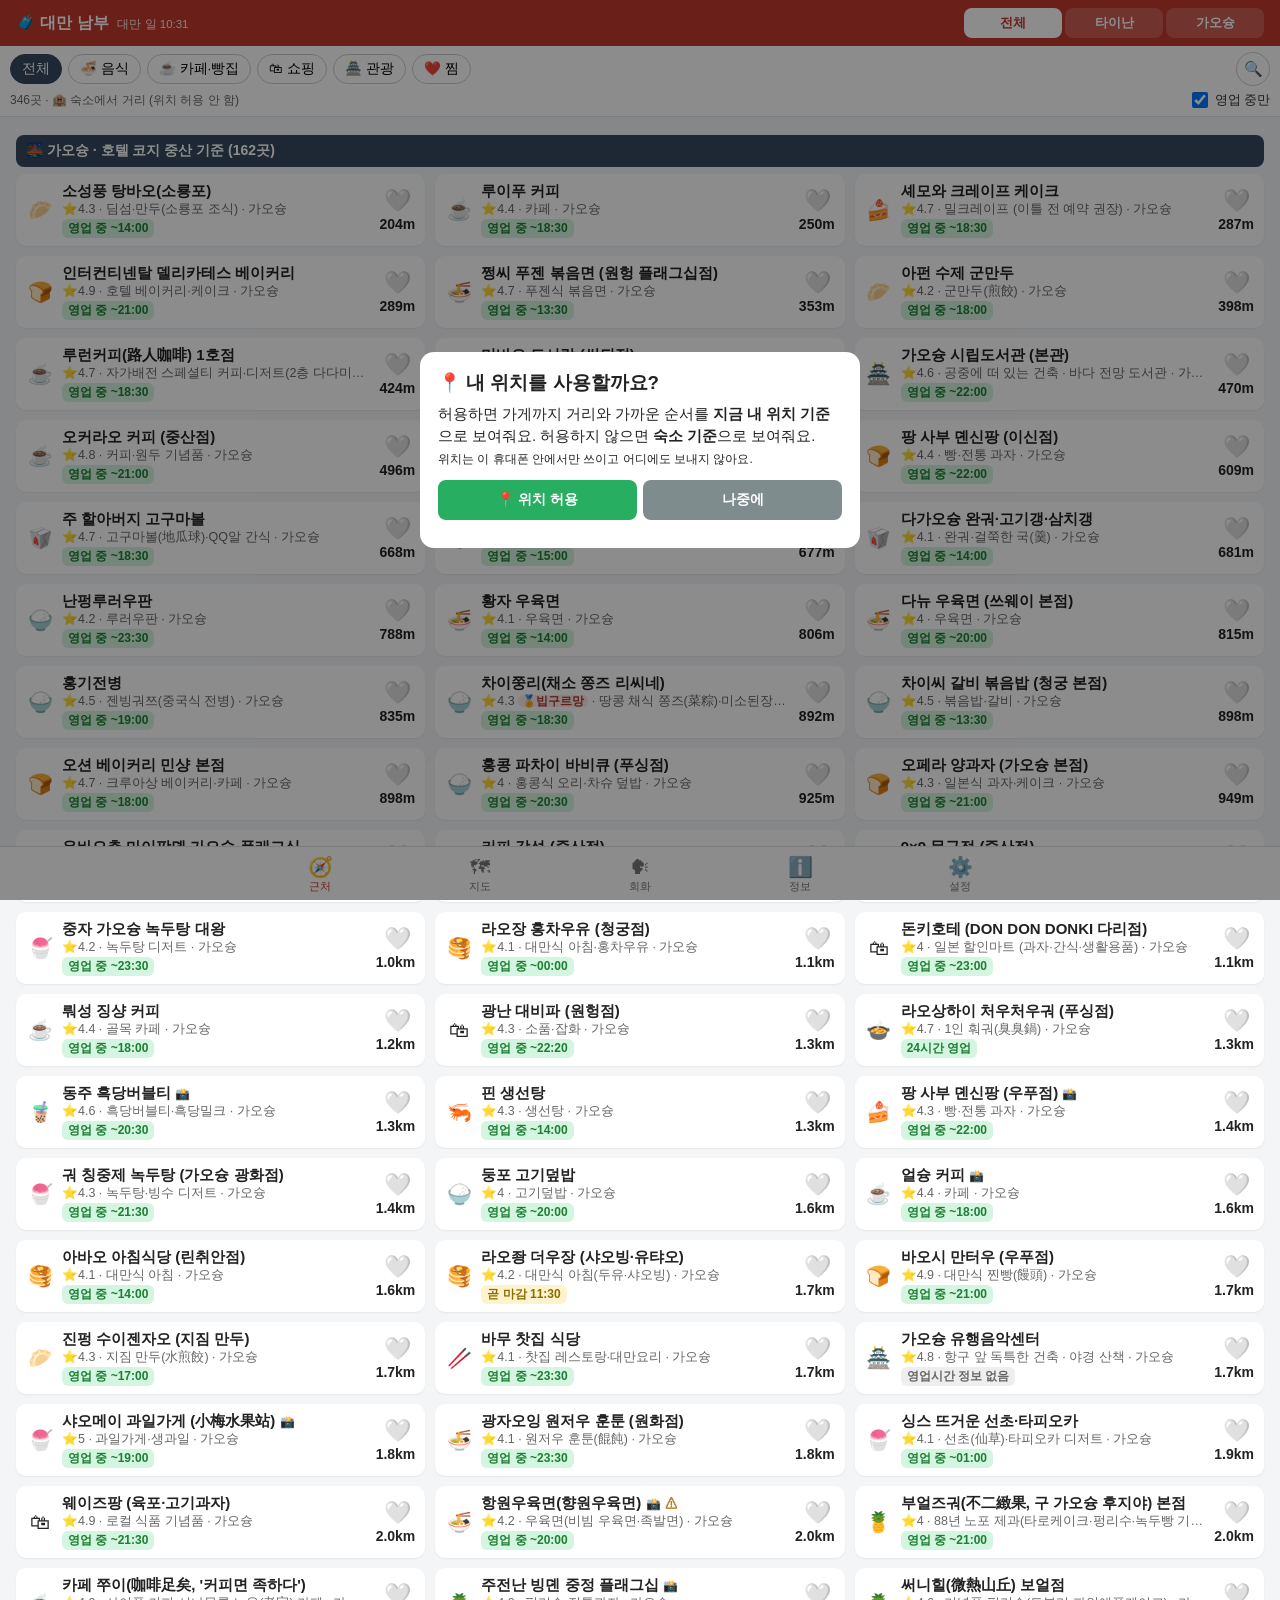
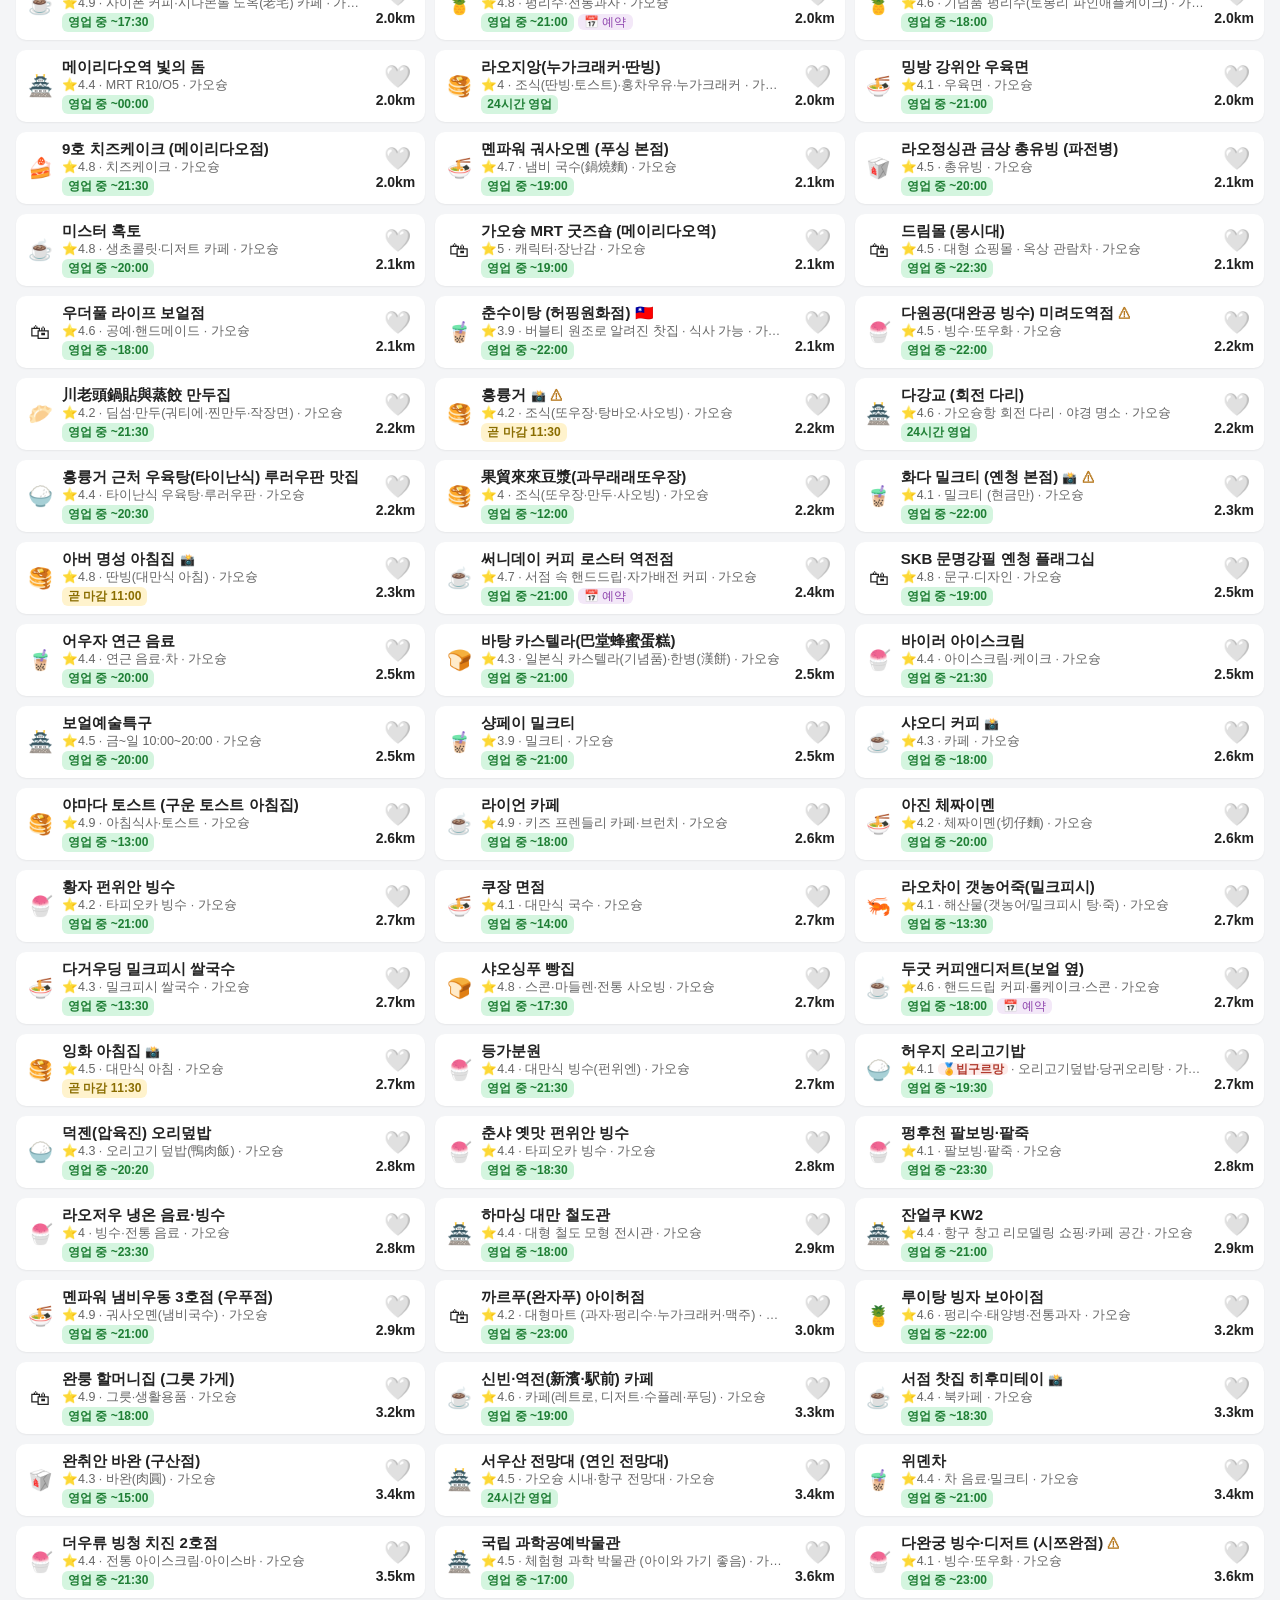
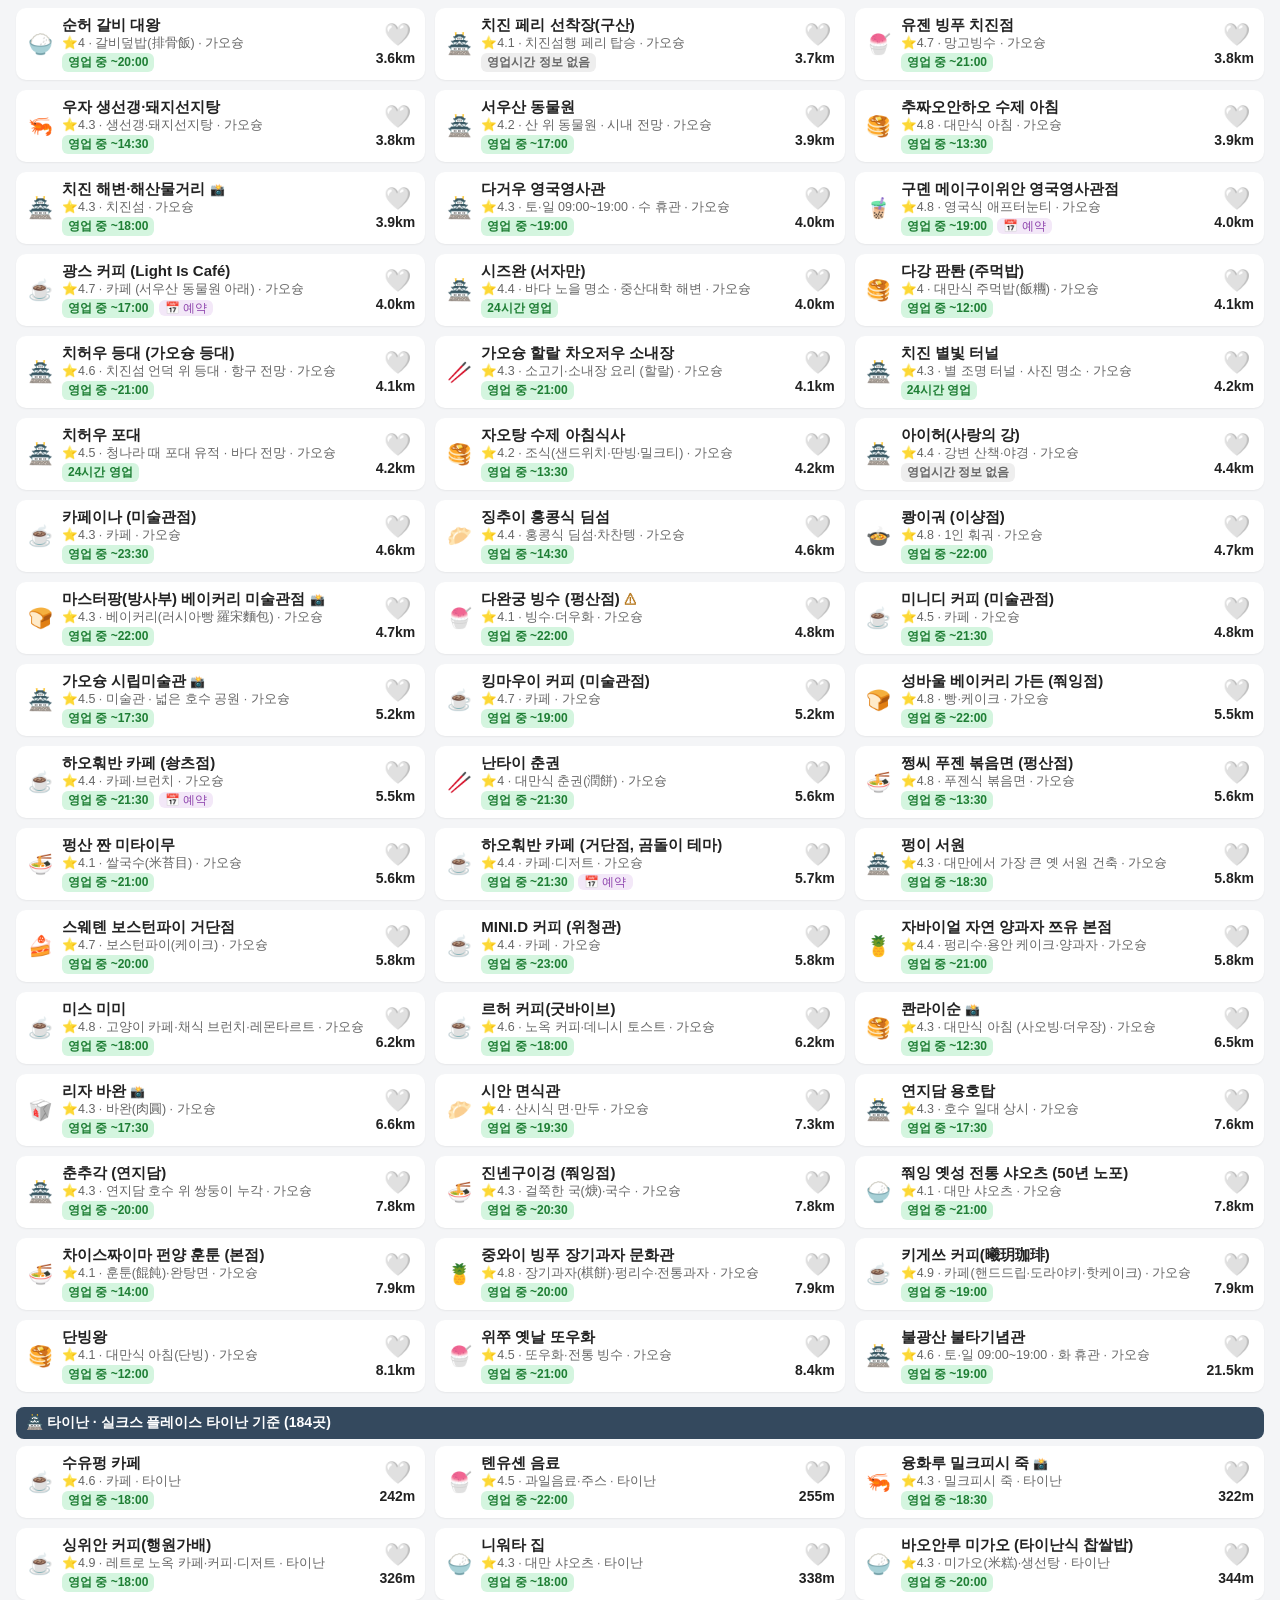
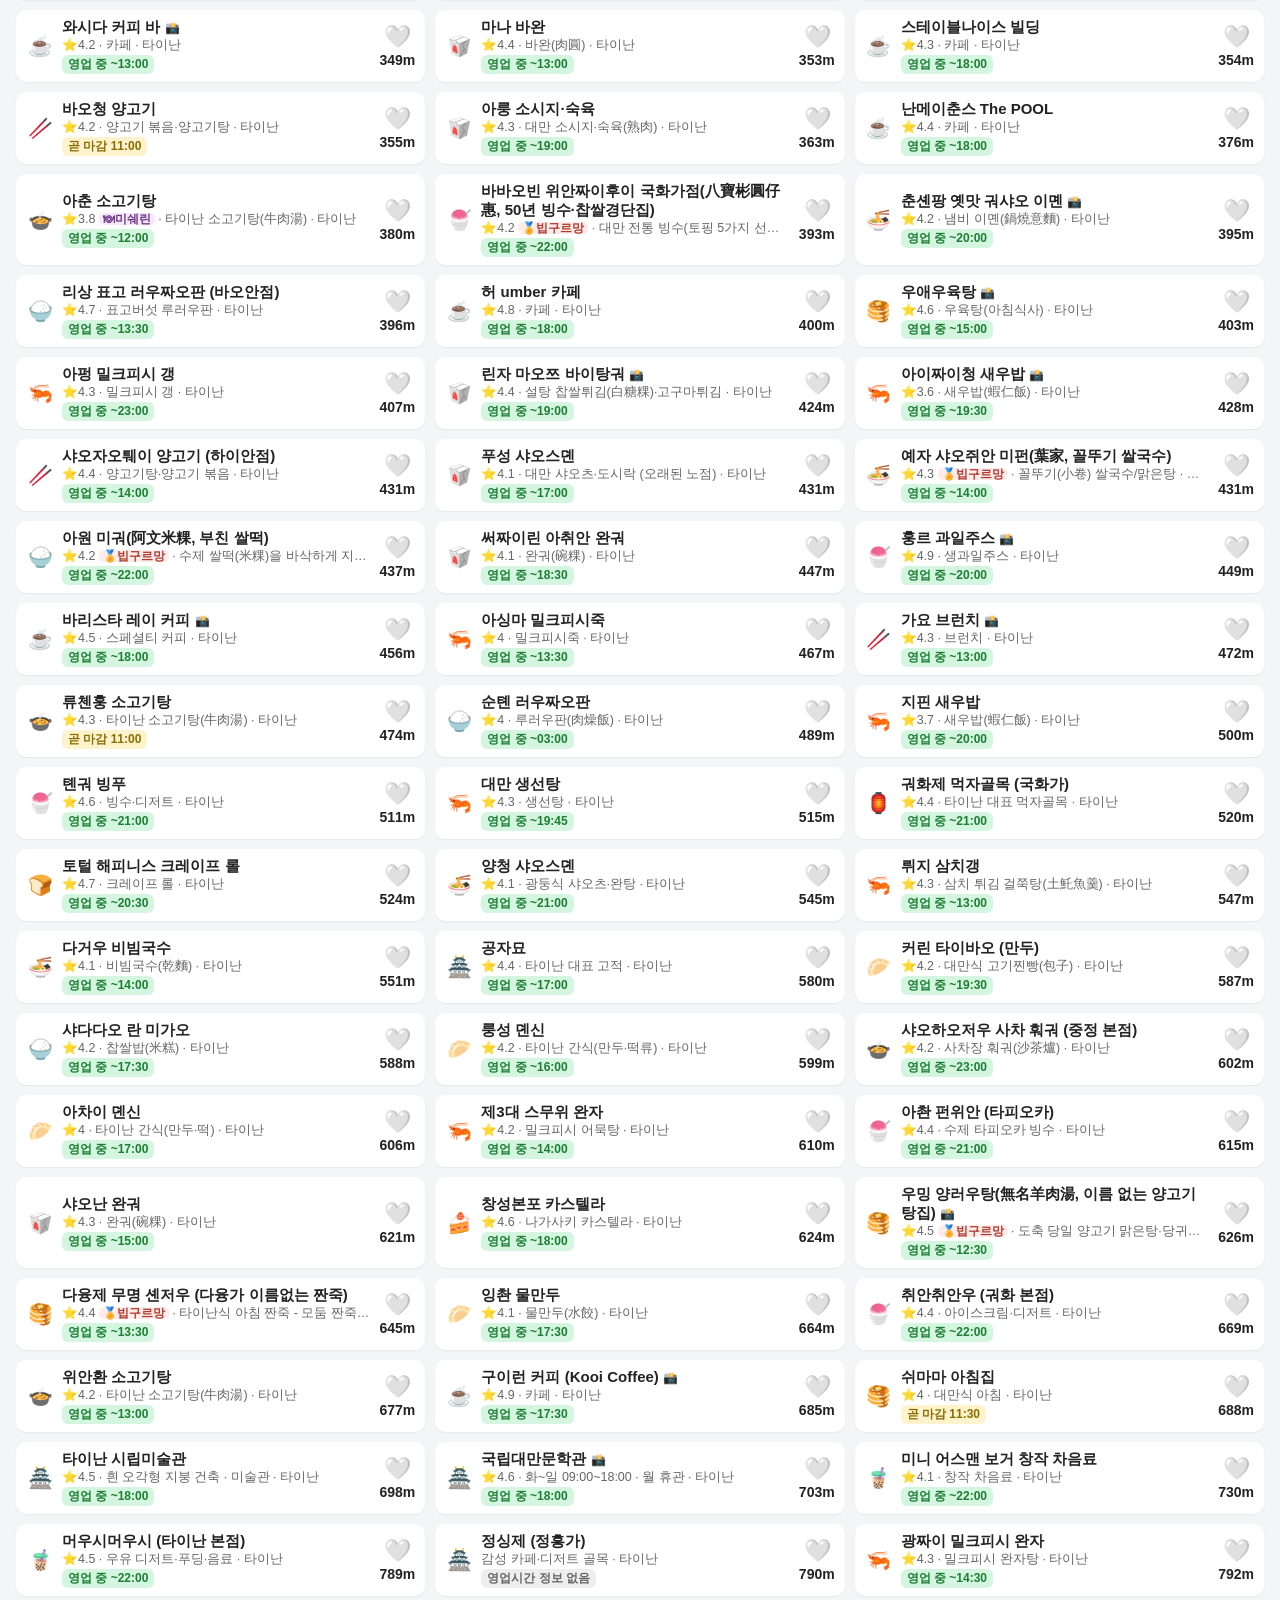
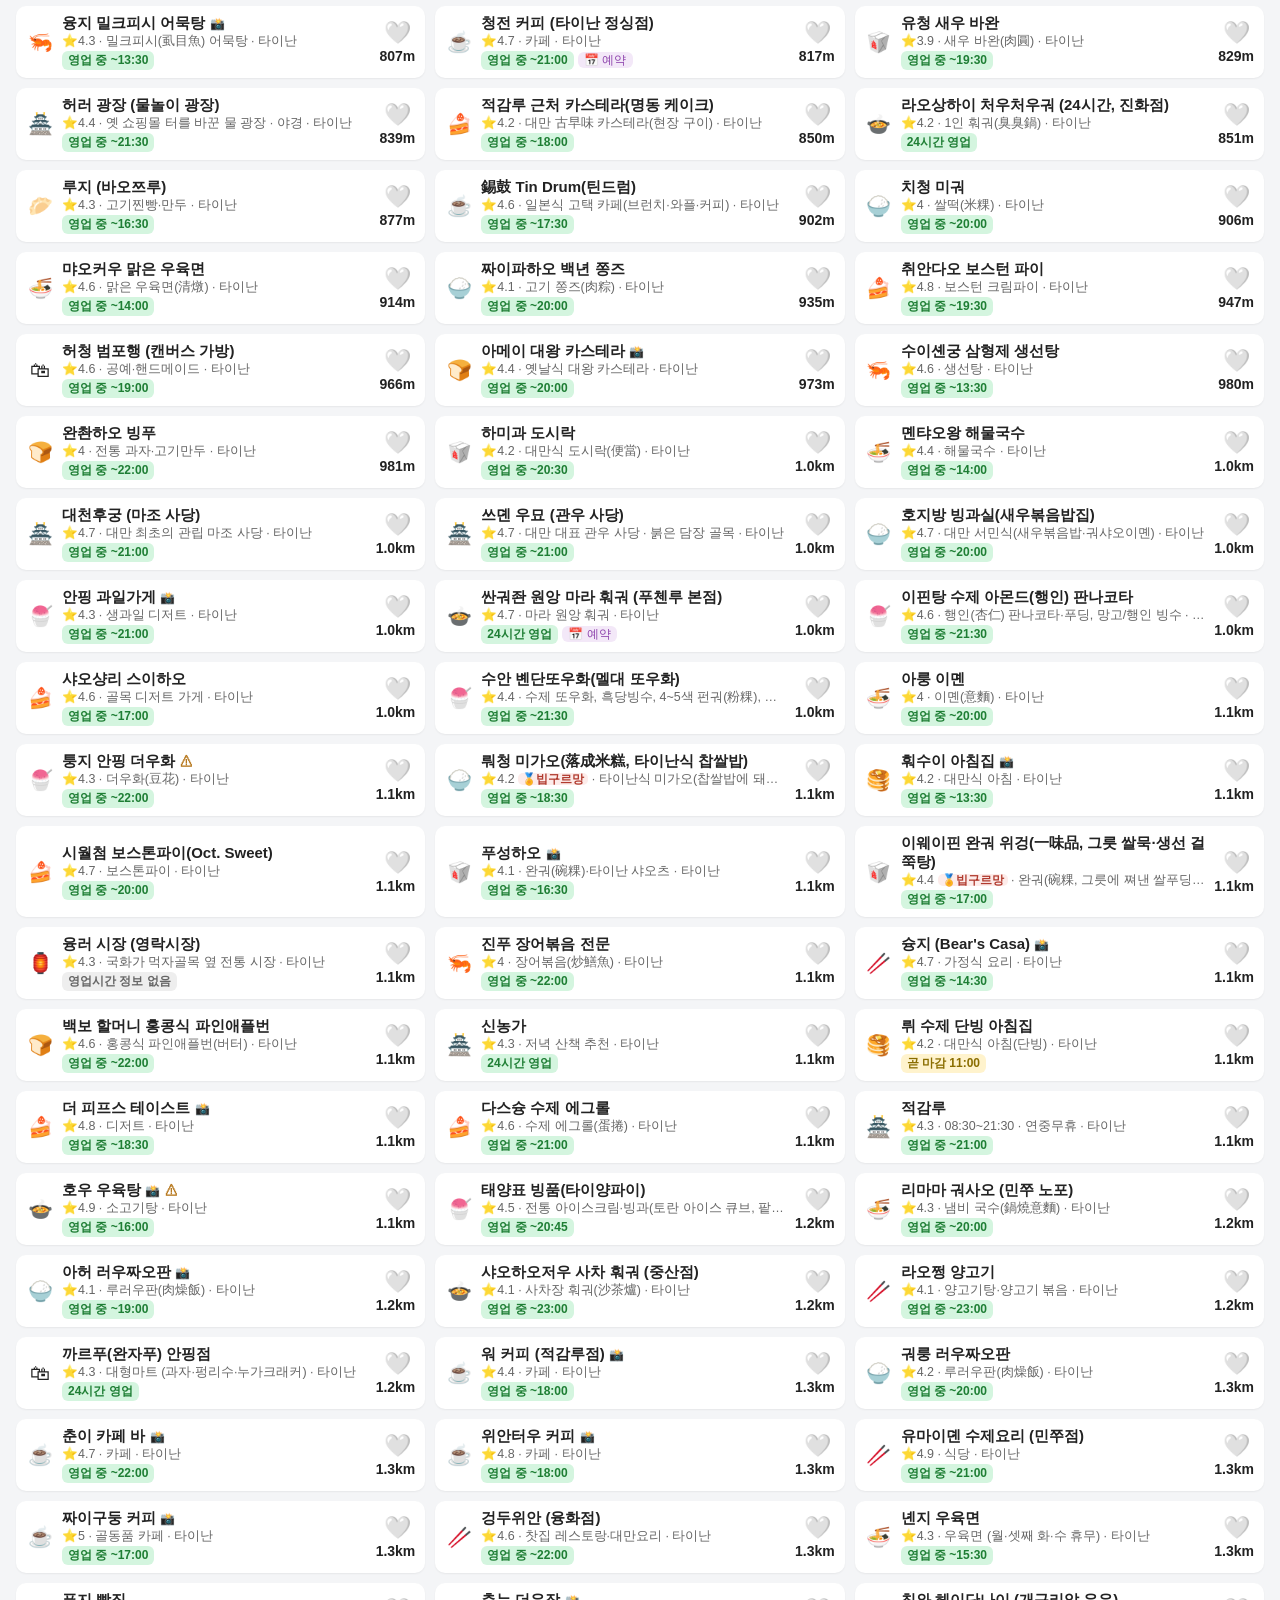
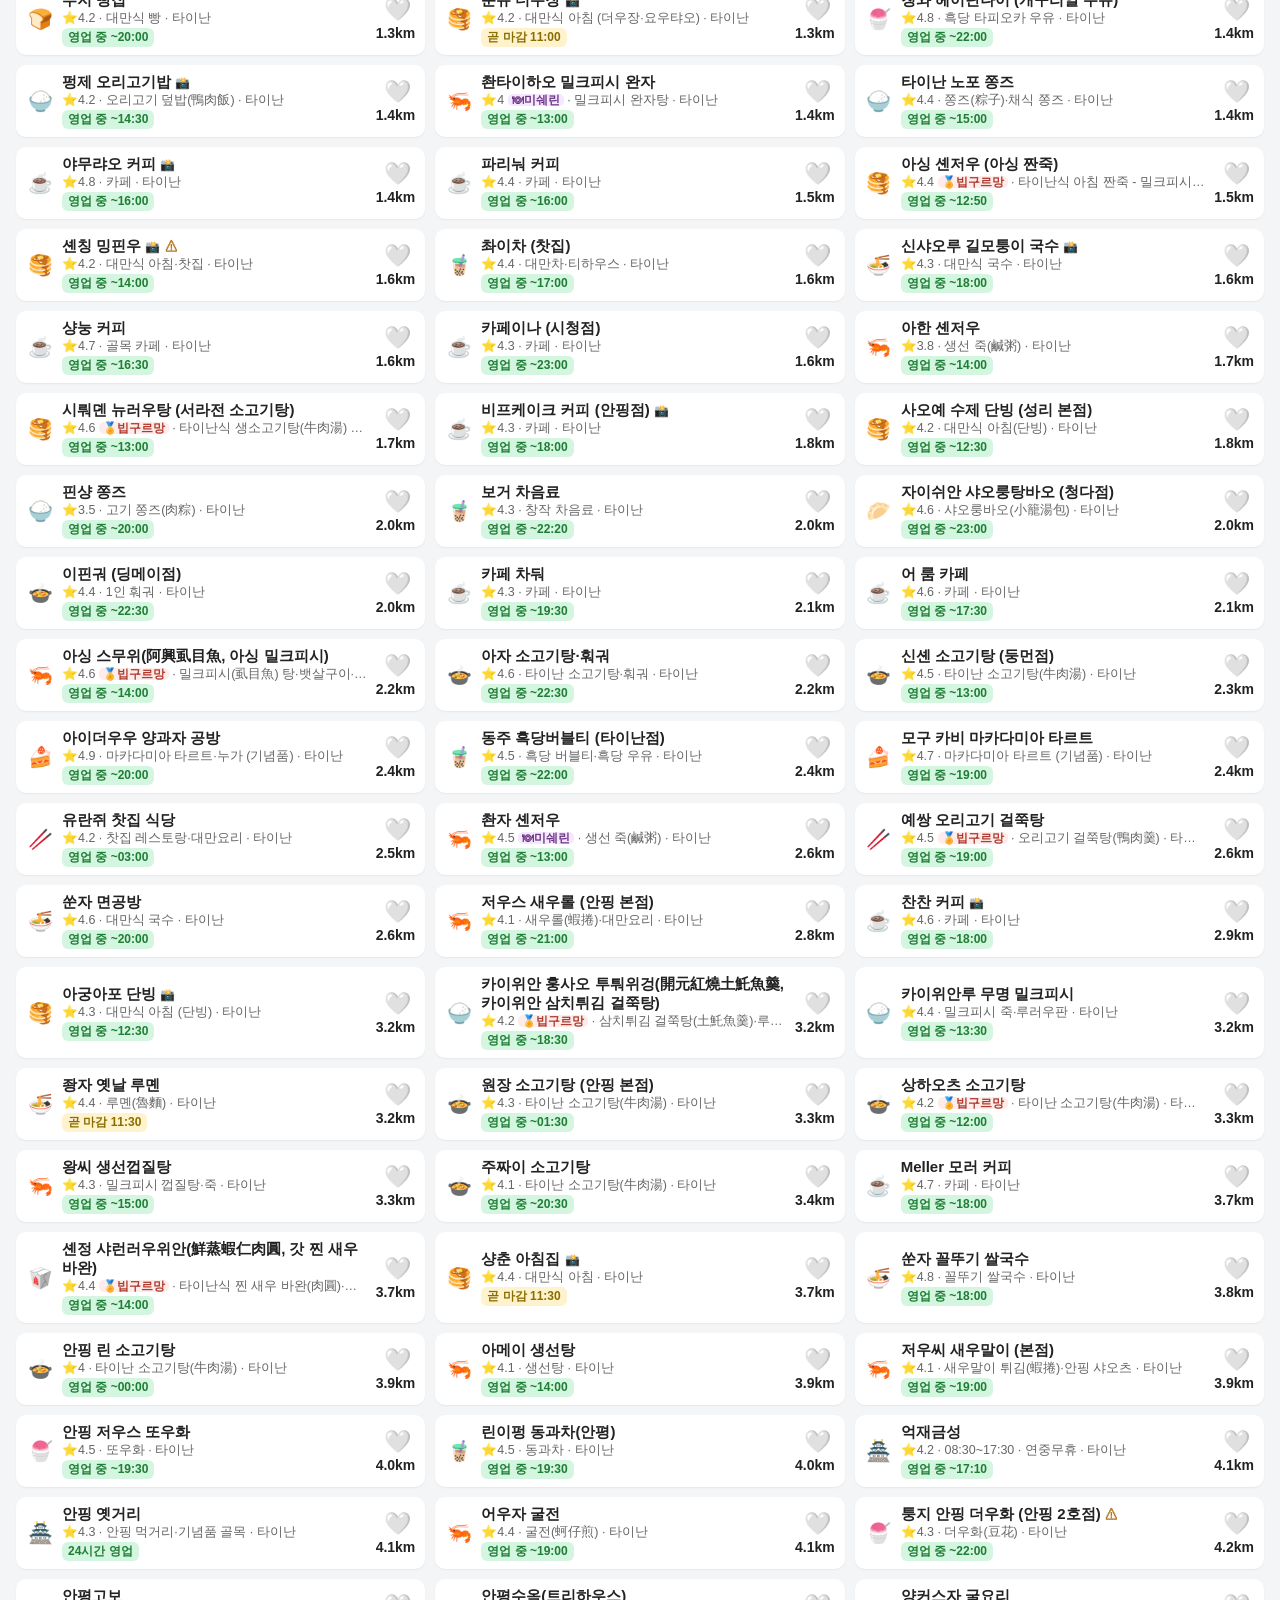
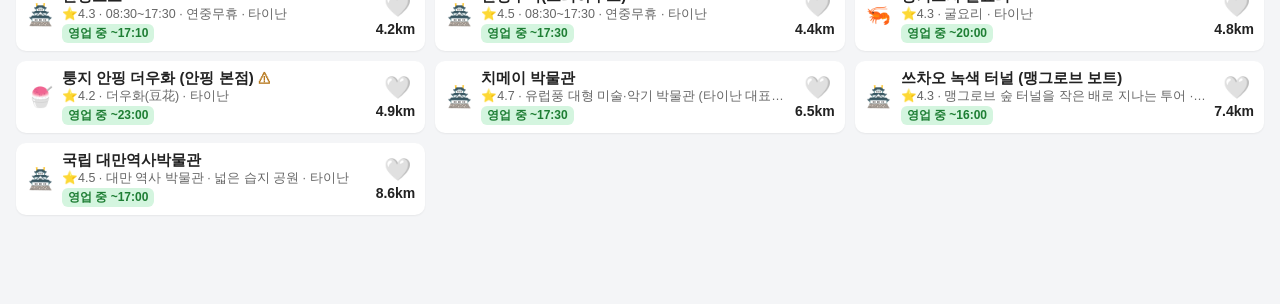
==== index.html @ 24f645c4 "Add files via upload" ====
<!doctype html>
<html lang="ko">
<head>
<meta charset="utf-8">
<meta name="viewport" content="width=device-width, initial-scale=1, viewport-fit=cover">
<meta name="theme-color" content="#c0392b">
<meta name="robots" content="noindex, nofollow">
<title>대만 남부 여행 (타이난·가오슝)</title>
<link rel="manifest" href="manifest.json">
<link rel="icon" href="icon-192.png">
<link rel="apple-touch-icon" href="icon-192.png">
<link rel="stylesheet" href="lib/leaflet.css?v=20261108f">
<link rel="stylesheet" href="style.css?v=20261108f">
</head>
<body>
<header id="top">
  <div class="toprow">
    <div class="title">🧳 대만 남부 <small id="clock"></small></div>
    <div class="seg" id="citySeg"><button data-city="전체" class="on">전체</button><button data-city="타이난">타이난</button><button data-city="가오슝">가오슝</button></div>
  </div>
  <div class="controls">
    <div class="chiprow">
      <div class="chips" id="typeChips">
        <button data-t="all" class="on">전체</button><button data-t="food">🍜 음식</button><button data-t="cafe">☕ 카페·빵집</button>
        <button data-t="shop">🛍 쇼핑</button><button data-t="sight">🏯 관광</button><button data-t="fav">❤️ 찜</button>
      </div>
      <button id="qBtn" class="icon" aria-label="검색">🔍</button>
    </div>
    <input id="q" type="search" class="hidden" placeholder="가게 이름·음식 검색 (한글/중문)">
    <div class="row2">
      <button id="subSel" class="subsel hidden" aria-label="세부 종류 고르기"></button>
      <div class="refline" id="refline"></div>
      <label class="sw mini"><input type="checkbox" id="openOnly" checked><span>영업 중만</span></label>
    </div>
  </div>
</header>

<main>
  <!-- 근처 -->
  <section id="tab-near" class="tab on">
    <div id="list"></div>
  </section>

  <!-- 지도 -->
  <section id="tab-map" class="tab"><div id="map"></div><div id="gmap" class="hidden"></div><button id="mapSwitch" class="mapsw">🇰🇷 구글 지도로 보기</button><button id="locBtn" class="fab">◎</button></section>


  <!-- 회화 -->
  <section id="tab-talk" class="tab">
    <h2>🗣 회화 카드</h2>
    <p class="hint" style="margin:0 10px">문장을 누르면 큰 글씨로 보여줘요. 점원·기사님께 화면을 보여주세요.</p>
    <div id="phraseList"></div>
    <div class="card">
      <b>✍ 직접 쓰기 (한국어 → 중국어)</b>
      <textarea id="koText" rows="3" placeholder="예: 이 메뉴에 고기가 들어가나요?"></textarea>
      <button class="btn green" id="papagoBtn">파파고로 번역하기</button>
      <p class="hint">파파고 화면이 열리면서 바로 번역돼요(대만식 번체). 결과를 복사해 아래에 붙여넣고 [크게 보기]를 누르면 큰 글씨로 보여줄 수 있어요.</p>
      <textarea id="zhText" rows="2" placeholder="번역된 중국어 붙여넣기"></textarea>
      <button class="btn dark" id="bigBtn">🔍 크게 보기</button>
    </div>
  </section>

  <!-- 정보 -->
  <section id="tab-info" class="tab"><div id="info">불러오는 중…</div></section>

  <!-- 설정 -->
  <section id="tab-set" class="tab">
    <h2>⚙️ 설정</h2>
    <div class="card">
      <label class="sw big"><input type="checkbox" id="locOn"><span>📍 내 위치 사용</span></label>
      <p class="hint">켜면 가게까지 거리·가까운 순서를 <b>지금 내 위치 기준</b>으로 보여줘요. 꺼져 있거나 위치를 허용하지 않으면 <b>숙소 기준</b>이에요. 타이난·가오슝 밖(출발 전 한국 등)에서는 자동으로 숙소 기준이에요.</p>
      <p class="hint" id="locState"></p>
    </div>
    <div class="card">
      <label class="sw big"><input type="checkbox" id="alertOn"><span>🔔 근처 알림 켜기</span></label>
      <p class="hint">‘📍 내 위치 사용’이 켜져 있을 때 <b id="radiusTxt">300m</b> 안에 <b>지금 영업 중인 곳</b>이 있으면 알려줘요. 같은 곳은 하루 한 번만 알려요.<br>⚠ 웹앱이라 <b>이 화면이 열려 있을 때만</b> 작동해요. 휴대폰 화면이 꺼지면 멈춰요.</p>
      <div class="setrow">반경
        <select id="radius"><option value="200">200m</option><option value="300" selected>300m</option><option value="500">500m</option></select>
      </div>
      <div class="setrow">알림 받을 종류</div>
      <label class="sw"><input type="checkbox" class="atype" value="food" checked><span>🍜 음식점</span></label>
      <label class="sw"><input type="checkbox" class="atype" value="cafe" checked><span>☕ 카페·디저트·빵집</span></label>
      <label class="sw"><input type="checkbox" class="atype" value="shop" checked><span>🛍 쇼핑·기념품</span></label>
      <label class="sw"><input type="checkbox" class="atype" value="sight" checked><span>🏯 관광지·야시장</span></label>
      <label class="sw"><input type="checkbox" id="wakeOn"><span>💡 화면 켜두기 (알림 계속 받기, 배터리 소모 큼)</span></label>
      <button id="testAlert" class="btn">테스트 알림 보내기</button>
      <p class="hint" id="permState"></p>
    </div>
    <div class="card">
      <b>🗺 지도</b>
      <div class="seg2" id="mapSeg"><button data-m="osm">무료 지도 (기본)</button><button data-m="google">구글 지도 (한국어)</button></div>
      <p class="hint" id="keyState"></p>
      <label class="sw"><input type="checkbox" id="poiOn"><span>주변 가게·건물도 표시 (누르면 이름·주소, 구글맵 연결)</span></label>
      <p class="hint">지도 탭은 항상 <b>무료 지도</b>로 열려요(사용량 0). 지도 왼쪽 위 <b>[🇰🇷 구글 지도로 보기]</b>를 누를 때만 구글 지도를 불러오고, 앱을 켜 둔 동안은 처음 한 번만 사용량이 생겨요(무료 범위 안). '주변 가게·건물 표시'는 구글 지도에서 적용돼요.</p>
    </div>
    <div class="card">
      <b>⏱ 미리보기 시각</b>
      <p class="hint">여행 전에 "그 시간에 어디가 열려 있나" 미리 볼 때만 바꾸세요. 여행 중에는 <b>지금</b>으로 두세요.</p>
      <select id="when" class="full"></select>
    </div>
    <div class="card">
      <b>🔠 글씨 크기</b>
      <div class="seg2" id="fontSeg"><button data-z="0.9">작게</button><button data-z="1">보통</button><button data-z="1.15">크게</button><button data-z="1.3">아주 크게</button></div>
      <p class="hint">화면은 두 손가락으로 벌리면 확대, 오므리면 축소돼요.</p>
    </div>
    <div class="card">
      <b>홈 화면에 추가</b>
      <p class="hint">안드로이드 크롬: 오른쪽 위 ⋮ → <b>홈 화면에 추가</b>(또는 앱 설치). 아이패드 사파리: 공유 버튼 → <b>홈 화면에 추가</b>. 한 번 열어두면 인터넷이 약해도 가게 정보는 볼 수 있어요(지도 배경은 인터넷 필요).</p>
    </div>
    <div class="card">
      <button id="resetAlerted" class="btn gray">오늘 받은 알림 기록 지우기</button>
      <p class="hint">데이터 기준: <span id="built"></span> (구글맵 영업상태·영업시간 확인) · 대만 식당은 부정기 휴무가 잦으니 방문 전 [구글맵 열기]로 한 번 더 확인하세요.</p>
    </div>
  </section>
</main>

<nav id="tabs">
  <button data-tab="near" class="on">🧭<span>근처</span></button>
  <button data-tab="map">🗺<span>지도</span></button>
  <button data-tab="talk">🗣<span>회화</span></button>
  <button data-tab="info">ℹ️<span>정보</span></button>
  <button data-tab="set">⚙️<span>설정</span></button>
</nav>

<div id="sheet" class="sheet hidden"><div class="sheet-in" id="sheetIn"></div></div>
<div id="taxi" class="taxi hidden"></div>
<div id="toast" class="toast hidden"></div>
<div id="locAsk" class="locAsk hidden"></div>
<div id="keyAsk" class="locAsk hidden"></div>
<button id="toTop" class="totop hidden" aria-label="맨 위로">⬆</button>
<div id="subMenu" class="submenu hidden"><div class="subbox"></div></div>

<script src="lib/leaflet.js?v=20261108f"></script>
<script src="config.js?v=20261108f"></script>
<script src="phrases.js?v=20261108f"></script>
<script src="data.js?v=20261108f"></script>
<script src="app.js?v=20261108f"></script>
</body>
</html>
---- lib/leaflet.css ----
/* required styles */

.leaflet-pane,
.leaflet-tile,
.leaflet-marker-icon,
.leaflet-marker-shadow,
.leaflet-tile-container,
.leaflet-pane > svg,
.leaflet-pane > canvas,
.leaflet-zoom-box,
.leaflet-image-layer,
.leaflet-layer {
	position: absolute;
	left: 0;
	top: 0;
	}
.leaflet-container {
	overflow: hidden;
	}
.leaflet-tile,
.leaflet-marker-icon,
.leaflet-marker-shadow {
	-webkit-user-select: none;
	   -moz-user-select: none;
	        user-select: none;
	  -webkit-user-drag: none;
	}
/* Prevents IE11 from highlighting tiles in blue */
.leaflet-tile::selection {
	background: transparent;
}
/* Safari renders non-retina tile on retina better with this, but Chrome is worse */
.leaflet-safari .leaflet-tile {
	image-rendering: -webkit-optimize-contrast;
	}
/* hack that prevents hw layers "stretching" when loading new tiles */
.leaflet-safari .leaflet-tile-container {
	width: 1600px;
	height: 1600px;
	-webkit-transform-origin: 0 0;
	}
.leaflet-marker-icon,
.leaflet-marker-shadow {
	display: block;
	}
/* .leaflet-container svg: reset svg max-width decleration shipped in Joomla! (joomla.org) 3.x */
/* .leaflet-container img: map is broken in FF if you have max-width: 100% on tiles */
.leaflet-container .leaflet-overlay-pane svg {
	max-width: none !important;
	max-height: none !important;
	}
.leaflet-container .leaflet-marker-pane img,
.leaflet-container .leaflet-shadow-pane img,
.leaflet-container .leaflet-tile-pane img,
.leaflet-container img.leaflet-image-layer,
.leaflet-container .leaflet-tile {
	max-width: none !important;
	max-height: none !important;
	width: auto;
	padding: 0;
	}

.leaflet-container img.leaflet-tile {
	/* See: https://bugs.chromium.org/p/chromium/issues/detail?id=600120 */
	mix-blend-mode: plus-lighter;
}

.leaflet-container.leaflet-touch-zoom {
	-ms-touch-action: pan-x pan-y;
	touch-action: pan-x pan-y;
	}
.leaflet-container.leaflet-touch-drag {
	-ms-touch-action: pinch-zoom;
	/* Fallback for FF which doesn't support pinch-zoom */
	touch-action: none;
	touch-action: pinch-zoom;
}
.leaflet-container.leaflet-touch-drag.leaflet-touch-zoom {
	-ms-touch-action: none;
	touch-action: none;
}
.leaflet-container {
	-webkit-tap-highlight-color: transparent;
}
.leaflet-container a {
	-webkit-tap-highlight-color: rgba(51, 181, 229, 0.4);
}
.leaflet-tile {
	filter: inherit;
	visibility: hidden;
	}
.leaflet-tile-loaded {
	visibility: inherit;
	}
.leaflet-zoom-box {
	width: 0;
	height: 0;
	-moz-box-sizing: border-box;
	     box-sizing: border-box;
	z-index: 800;
	}
/* workaround for https://bugzilla.mozilla.org/show_bug.cgi?id=888319 */
.leaflet-overlay-pane svg {
	-moz-user-select: none;
	}

.leaflet-pane         { z-index: 400; }

.leaflet-tile-pane    { z-index: 200; }
.leaflet-overlay-pane { z-index: 400; }
.leaflet-shadow-pane  { z-index: 500; }
.leaflet-marker-pane  { z-index: 600; }
.leaflet-tooltip-pane   { z-index: 650; }
.leaflet-popup-pane   { z-index: 700; }

.leaflet-map-pane canvas { z-index: 100; }
.leaflet-map-pane svg    { z-index: 200; }

.leaflet-vml-shape {
	width: 1px;
	height: 1px;
	}
.lvml {
	behavior: url(#default#VML);
	display: inline-block;
	position: absolute;
	}


/* control positioning */

.leaflet-control {
	position: relative;
	z-index: 800;
	pointer-events: visiblePainted; /* IE 9-10 doesn't have auto */
	pointer-events: auto;
	}
.leaflet-top,
.leaflet-bottom {
	position: absolute;
	z-index: 1000;
	pointer-events: none;
	}
.leaflet-top {
	top: 0;
	}
.leaflet-right {
	right: 0;
	}
.leaflet-bottom {
	bottom: 0;
	}
.leaflet-left {
	left: 0;
	}
.leaflet-control {
	float: left;
	clear: both;
	}
.leaflet-right .leaflet-control {
	float: right;
	}
.leaflet-top .leaflet-control {
	margin-top: 10px;
	}
.leaflet-bottom .leaflet-control {
	margin-bottom: 10px;
	}
.leaflet-left .leaflet-control {
	margin-left: 10px;
	}
.leaflet-right .leaflet-control {
	margin-right: 10px;
	}


/* zoom and fade animations */

.leaflet-fade-anim .leaflet-popup {
	opacity: 0;
	-webkit-transition: opacity 0.2s linear;
	   -moz-transition: opacity 0.2s linear;
	        transition: opacity 0.2s linear;
	}
.leaflet-fade-anim .leaflet-map-pane .leaflet-popup {
	opacity: 1;
	}
.leaflet-zoom-animated {
	-webkit-transform-origin: 0 0;
	    -ms-transform-origin: 0 0;
	        transform-origin: 0 0;
	}
svg.leaflet-zoom-animated {
	will-change: transform;
}

.leaflet-zoom-anim .leaflet-zoom-animated {
	-webkit-transition: -webkit-transform 0.25s cubic-bezier(0,0,0.25,1);
	   -moz-transition:    -moz-transform 0.25s cubic-bezier(0,0,0.25,1);
	        transition:         transform 0.25s cubic-bezier(0,0,0.25,1);
	}
.leaflet-zoom-anim .leaflet-tile,
.leaflet-pan-anim .leaflet-tile {
	-webkit-transition: none;
	   -moz-transition: none;
	        transition: none;
	}

.leaflet-zoom-anim .leaflet-zoom-hide {
	visibility: hidden;
	}


/* cursors */

.leaflet-interactive {
	cursor: pointer;
	}
.leaflet-grab {
	cursor: -webkit-grab;
	cursor:    -moz-grab;
	cursor:         grab;
	}
.leaflet-crosshair,
.leaflet-crosshair .leaflet-interactive {
	cursor: crosshair;
	}
.leaflet-popup-pane,
.leaflet-control {
	cursor: auto;
	}
.leaflet-dragging .leaflet-grab,
.leaflet-dragging .leaflet-grab .leaflet-interactive,
.leaflet-dragging .leaflet-marker-draggable {
	cursor: move;
	cursor: -webkit-grabbing;
	cursor:    -moz-grabbing;
	cursor:         grabbing;
	}

/* marker & overlays interactivity */
.leaflet-marker-icon,
.leaflet-marker-shadow,
.leaflet-image-layer,
.leaflet-pane > svg path,
.leaflet-tile-container {
	pointer-events: none;
	}

.leaflet-marker-icon.leaflet-interactive,
.leaflet-image-layer.leaflet-interactive,
.leaflet-pane > svg path.leaflet-interactive,
svg.leaflet-image-layer.leaflet-interactive path {
	pointer-events: visiblePainted; /* IE 9-10 doesn't have auto */
	pointer-events: auto;
	}

/* visual tweaks */

.leaflet-container {
	background: #ddd;
	outline-offset: 1px;
	}
.leaflet-container a {
	color: #0078A8;
	}
.leaflet-zoom-box {
	border: 2px dotted #38f;
	background: rgba(255,255,255,0.5);
	}


/* general typography */
.leaflet-container {
	font-family: "Helvetica Neue", Arial, Helvetica, sans-serif;
	font-size: 12px;
	font-size: 0.75rem;
	line-height: 1.5;
	}


/* general toolbar styles */

.leaflet-bar {
	box-shadow: 0 1px 5px rgba(0,0,0,0.65);
	border-radius: 4px;
	}
.leaflet-bar a {
	background-color: #fff;
	border-bottom: 1px solid #ccc;
	width: 26px;
	height: 26px;
	line-height: 26px;
	display: block;
	text-align: center;
	text-decoration: none;
	color: black;
	}
.leaflet-bar a,
.leaflet-control-layers-toggle {
	background-position: 50% 50%;
	background-repeat: no-repeat;
	display: block;
	}
.leaflet-bar a:hover,
.leaflet-bar a:focus {
	background-color: #f4f4f4;
	}
.leaflet-bar a:first-child {
	border-top-left-radius: 4px;
	border-top-right-radius: 4px;
	}
.leaflet-bar a:last-child {
	border-bottom-left-radius: 4px;
	border-bottom-right-radius: 4px;
	border-bottom: none;
	}
.leaflet-bar a.leaflet-disabled {
	cursor: default;
	background-color: #f4f4f4;
	color: #bbb;
	}

.leaflet-touch .leaflet-bar a {
	width: 30px;
	height: 30px;
	line-height: 30px;
	}
.leaflet-touch .leaflet-bar a:first-child {
	border-top-left-radius: 2px;
	border-top-right-radius: 2px;
	}
.leaflet-touch .leaflet-bar a:last-child {
	border-bottom-left-radius: 2px;
	border-bottom-right-radius: 2px;
	}

/* zoom control */

.leaflet-control-zoom-in,
.leaflet-control-zoom-out {
	font: bold 18px 'Lucida Console', Monaco, monospace;
	text-indent: 1px;
	}

.leaflet-touch .leaflet-control-zoom-in, .leaflet-touch .leaflet-control-zoom-out  {
	font-size: 22px;
	}


/* layers control */

.leaflet-control-layers {
	box-shadow: 0 1px 5px rgba(0,0,0,0.4);
	background: #fff;
	border-radius: 5px;
	}
.leaflet-control-layers-toggle {
	background-image: url(images/layers.png);
	width: 36px;
	height: 36px;
	}
.leaflet-retina .leaflet-control-layers-toggle {
	background-image: url(images/layers-2x.png);
	background-size: 26px 26px;
	}
.leaflet-touch .leaflet-control-layers-toggle {
	width: 44px;
	height: 44px;
	}
.leaflet-control-layers .leaflet-control-layers-list,
.leaflet-control-layers-expanded .leaflet-control-layers-toggle {
	display: none;
	}
.leaflet-control-layers-expanded .leaflet-control-layers-list {
	display: block;
	position: relative;
	}
.leaflet-control-layers-expanded {
	padding: 6px 10px 6px 6px;
	color: #333;
	background: #fff;
	}
.leaflet-control-layers-scrollbar {
	overflow-y: scroll;
	overflow-x: hidden;
	padding-right: 5px;
	}
.leaflet-control-layers-selector {
	margin-top: 2px;
	position: relative;
	top: 1px;
	}
.leaflet-control-layers label {
	display: block;
	font-size: 13px;
	font-size: 1.08333em;
	}
.leaflet-control-layers-separator {
	height: 0;
	border-top: 1px solid #ddd;
	margin: 5px -10px 5px -6px;
	}

/* Default icon URLs */
.leaflet-default-icon-path { /* used only in path-guessing heuristic, see L.Icon.Default */
	background-image: url(images/marker-icon.png);
	}


/* attribution and scale controls */

.leaflet-container .leaflet-control-attribution {
	background: #fff;
	background: rgba(255, 255, 255, 0.8);
	margin: 0;
	}
.leaflet-control-attribution,
.leaflet-control-scale-line {
	padding: 0 5px;
	color: #333;
	line-height: 1.4;
	}
.leaflet-control-attribution a {
	text-decoration: none;
	}
.leaflet-control-attribution a:hover,
.leaflet-control-attribution a:focus {
	text-decoration: underline;
	}
.leaflet-attribution-flag {
	display: inline !important;
	vertical-align: baseline !important;
	width: 1em;
	height: 0.6669em;
	}
.leaflet-left .leaflet-control-scale {
	margin-left: 5px;
	}
.leaflet-bottom .leaflet-control-scale {
	margin-bottom: 5px;
	}
.leaflet-control-scale-line {
	border: 2px solid #777;
	border-top: none;
	line-height: 1.1;
	padding: 2px 5px 1px;
	white-space: nowrap;
	-moz-box-sizing: border-box;
	     box-sizing: border-box;
	background: rgba(255, 255, 255, 0.8);
	text-shadow: 1px 1px #fff;
	}
.leaflet-control-scale-line:not(:first-child) {
	border-top: 2px solid #777;
	border-bottom: none;
	margin-top: -2px;
	}
.leaflet-control-scale-line:not(:first-child):not(:last-child) {
	border-bottom: 2px solid #777;
	}

.leaflet-touch .leaflet-control-attribution,
.leaflet-touch .leaflet-control-layers,
.leaflet-touch .leaflet-bar {
	box-shadow: none;
	}
.leaflet-touch .leaflet-control-layers,
.leaflet-touch .leaflet-bar {
	border: 2px solid rgba(0,0,0,0.2);
	background-clip: padding-box;
	}


/* popup */

.leaflet-popup {
	position: absolute;
	text-align: center;
	margin-bottom: 20px;
	}
.leaflet-popup-content-wrapper {
	padding: 1px;
	text-align: left;
	border-radius: 12px;
	}
.leaflet-popup-content {
	margin: 13px 24px 13px 20px;
	line-height: 1.3;
	font-size: 13px;
	font-size: 1.08333em;
	min-height: 1px;
	}
.leaflet-popup-content p {
	margin: 17px 0;
	margin: 1.3em 0;
	}
.leaflet-popup-tip-container {
	width: 40px;
	height: 20px;
	position: absolute;
	left: 50%;
	margin-top: -1px;
	margin-left: -20px;
	overflow: hidden;
	pointer-events: none;
	}
.leaflet-popup-tip {
	width: 17px;
	height: 17px;
	padding: 1px;

	margin: -10px auto 0;
	pointer-events: auto;

	-webkit-transform: rotate(45deg);
	   -moz-transform: rotate(45deg);
	    -ms-transform: rotate(45deg);
	        transform: rotate(45deg);
	}
.leaflet-popup-content-wrapper,
.leaflet-popup-tip {
	background: white;
	color: #333;
	box-shadow: 0 3px 14px rgba(0,0,0,0.4);
	}
.leaflet-container a.leaflet-popup-close-button {
	position: absolute;
	top: 0;
	right: 0;
	border: none;
	text-align: center;
	width: 24px;
	height: 24px;
	font: 16px/24px Tahoma, Verdana, sans-serif;
	color: #757575;
	text-decoration: none;
	background: transparent;
	}
.leaflet-container a.leaflet-popup-close-button:hover,
.leaflet-container a.leaflet-popup-close-button:focus {
	color: #585858;
	}
.leaflet-popup-scrolled {
	overflow: auto;
	}

.leaflet-oldie .leaflet-popup-content-wrapper {
	-ms-zoom: 1;
	}
.leaflet-oldie .leaflet-popup-tip {
	width: 24px;
	margin: 0 auto;

	-ms-filter: "progid:DXImageTransform.Microsoft.Matrix(M11=0.70710678, M12=0.70710678, M21=-0.70710678, M22=0.70710678)";
	filter: progid:DXImageTransform.Microsoft.Matrix(M11=0.70710678, M12=0.70710678, M21=-0.70710678, M22=0.70710678);
	}

.leaflet-oldie .leaflet-control-zoom,
.leaflet-oldie .leaflet-control-layers,
.leaflet-oldie .leaflet-popup-content-wrapper,
.leaflet-oldie .leaflet-popup-tip {
	border: 1px solid #999;
	}


/* div icon */

.leaflet-div-icon {
	background: #fff;
	border: 1px solid #666;
	}


/* Tooltip */
/* Base styles for the element that has a tooltip */
.leaflet-tooltip {
	position: absolute;
	padding: 6px;
	background-color: #fff;
	border: 1px solid #fff;
	border-radius: 3px;
	color: #222;
	white-space: nowrap;
	-webkit-user-select: none;
	-moz-user-select: none;
	-ms-user-select: none;
	user-select: none;
	pointer-events: none;
	box-shadow: 0 1px 3px rgba(0,0,0,0.4);
	}
.leaflet-tooltip.leaflet-interactive {
	cursor: pointer;
	pointer-events: auto;
	}
.leaflet-tooltip-top:before,
.leaflet-tooltip-bottom:before,
.leaflet-tooltip-left:before,
.leaflet-tooltip-right:before {
	position: absolute;
	pointer-events: none;
	border: 6px solid transparent;
	background: transparent;
	content: "";
	}

/* Directions */

.leaflet-tooltip-bottom {
	margin-top: 6px;
}
.leaflet-tooltip-top {
	margin-top: -6px;
}
.leaflet-tooltip-bottom:before,
.leaflet-tooltip-top:before {
	left: 50%;
	margin-left: -6px;
	}
.leaflet-tooltip-top:before {
	bottom: 0;
	margin-bottom: -12px;
	border-top-color: #fff;
	}
.leaflet-tooltip-bottom:before {
	top: 0;
	margin-top: -12px;
	margin-left: -6px;
	border-bottom-color: #fff;
	}
.leaflet-tooltip-left {
	margin-left: -6px;
}
.leaflet-tooltip-right {
	margin-left: 6px;
}
.leaflet-tooltip-left:before,
.leaflet-tooltip-right:before {
	top: 50%;
	margin-top: -6px;
	}
.leaflet-tooltip-left:before {
	right: 0;
	margin-right: -12px;
	border-left-color: #fff;
	}
.leaflet-tooltip-right:before {
	left: 0;
	margin-left: -12px;
	border-right-color: #fff;
	}

/* Printing */

@media print {
	/* Prevent printers from removing background-images of controls. */
	.leaflet-control {
		-webkit-print-color-adjust: exact;
		print-color-adjust: exact;
		}
	}
---- style.css ----
* { box-sizing: border-box; -webkit-tap-highlight-color: transparent; }
html, body { margin: 0; height: 100%; }
body { font-family: -apple-system, "Malgun Gothic", "Apple SD Gothic Neo", "Noto Sans KR", sans-serif; font-size: 15px; color: #222; background: #f4f5f7; }
header { position: sticky; top: 0; z-index: 50; background: #c0392b; color: #fff; padding: 8px 10px 6px; padding-top: calc(8px + env(safe-area-inset-top)); }
.title { font-weight: 700; font-size: 17px; }
.title small { font-weight: 400; font-size: 12px; opacity: .9; margin-left: 6px; }
.seg { display: flex; gap: 4px; margin-top: 6px; }
.seg button { flex: 1; border: 0; border-radius: 8px; padding: 7px 0; background: rgba(255,255,255,.18); color: #fff; font-size: 14px; font-weight: 600; }
.seg button.on { background: #fff; color: #c0392b; }
main { padding-bottom: 76px; }
.tab { display: none; }
.tab.on { display: block; }
.controls { background: #fff; padding: 8px 10px; border-bottom: 1px solid #e3e3e3; position: sticky; top: 86px; z-index: 40; }
#q { width: 100%; font-size: 15px; padding: 9px 10px; border: 1px solid #ccc; border-radius: 8px; }
.chips { display: flex; gap: 6px; overflow-x: auto; padding: 8px 0 4px; scrollbar-width: none; }
.chips::-webkit-scrollbar { display: none; }
.chips button { flex: 0 0 auto; border: 1px solid #ccc; background: #fff; border-radius: 16px; padding: 6px 11px; font-size: 13.5px; }
.chips button.on { background: #34495e; color: #fff; border-color: #34495e; }
.row2 { display: flex; align-items: center; justify-content: space-between; gap: 8px; }
.row2 select { font-size: 13.5px; padding: 6px; border-radius: 8px; border: 1px solid #ccc; max-width: 62%; }
.refline { font-size: 12px; color: #666; margin-top: 4px; }
.sw { display: flex; align-items: center; gap: 6px; font-size: 14px; padding: 4px 0; }
.sw input { width: 20px; height: 20px; }
.sw.big { font-size: 17px; font-weight: 700; }
#list, #favList { padding: 6px 8px; }
.item { display: flex; gap: 10px; align-items: center; background: #fff; border-radius: 10px; padding: 10px; margin: 6px 0; box-shadow: 0 1px 2px rgba(0,0,0,.06); }
.item .ic { font-size: 22px; width: 32px; text-align: center; }
.item .tx { flex: 1; min-width: 0; }
.item .nm { font-weight: 700; font-size: 15.5px; }
.item .sub { font-size: 12.5px; color: #666; white-space: nowrap; overflow: hidden; text-overflow: ellipsis; }
.item .rt { text-align: right; font-size: 12.5px; white-space: nowrap; }
.item .dist { font-weight: 700; font-size: 14px; }
.st { display: inline-block; padding: 1px 6px; border-radius: 6px; font-size: 12px; font-weight: 600; }
.st.open { background: #d4f5df; color: #1e7e34; } .st.closing { background: #fff3cd; color: #8a6d00; }
.st.later { background: #e8f0fe; color: #1a5fb4; } .st.closed { background: #f9d0cc; color: #a12b1f; } .st.unknown { background: #eee; color: #666; }
.empty { text-align: center; color: #888; padding: 30px 10px; }
#map { position: fixed; top: 86px; bottom: 64px; left: 0; right: 0; }
.fab { position: fixed; right: 14px; bottom: 82px; z-index: 500; width: 48px; height: 48px; border-radius: 24px; border: 0; background: #fff; box-shadow: 0 2px 6px rgba(0,0,0,.3); font-size: 22px; }
nav#tabs { position: fixed; bottom: 0; left: 0; right: 0; z-index: 60; display: flex; background: #fff; border-top: 1px solid #ddd; padding-bottom: env(safe-area-inset-bottom); }
nav#tabs button { flex: 1; border: 0; background: none; padding: 8px 0 6px; font-size: 20px; color: #777; }
nav#tabs button span { display: block; font-size: 11px; }
nav#tabs button.on { color: #c0392b; }
h2 { font-size: 17px; margin: 12px 10px 6px; }
.card { background: #fff; margin: 8px; padding: 12px; border-radius: 10px; }
.hint { font-size: 12.5px; color: #666; line-height: 1.5; }
.setrow { margin: 8px 0 2px; font-weight: 600; display: flex; align-items: center; gap: 8px; }
.btn { display: block; width: 100%; margin-top: 10px; padding: 11px; border: 0; border-radius: 8px; background: #1a73e8; color: #fff; font-size: 15px; font-weight: 700; text-align: center; text-decoration: none; }
.btn.gray { background: #7f8c8d; } .btn.green { background: #27ae60; } .btn.dark { background: #34495e; }
/* 상세 시트 */
.sheet { position: fixed; inset: 0; z-index: 900; background: rgba(0,0,0,.4); display: flex; align-items: flex-end; }
.sheet.hidden, .taxi.hidden, .toast.hidden { display: none; }
.sheet-in { background: #fff; width: 100%; max-height: 90vh; overflow-y: auto; border-radius: 16px 16px 0 0; padding: 14px 14px calc(20px + env(safe-area-inset-bottom)); }
.sheet .close { float: right; border: 0; background: #eee; border-radius: 16px; width: 32px; height: 32px; font-size: 16px; }
.sheet h3 { margin: 0 0 2px; font-size: 19px; }
.zh { color: #555; font-size: 15px; }
.badges { margin: 6px 0; }
.badge { display: inline-block; background: #34495e; color: #fff; border-radius: 5px; padding: 1px 7px; font-size: 12px; margin: 2px 2px 0 0; }
.badge.mic { background: #b8860b; } .badge.hi { background: #e67e22; } .badge.cf { background: #7f8c8d; }
.btnrow { display: flex; gap: 6px; margin: 10px 0; }
.btnrow .btn { margin-top: 0; padding: 11px 4px; font-size: 14px; }
.addr { font-size: 17px; font-weight: 700; background: #f4f4f4; padding: 8px; border-radius: 8px; margin: 4px 0; }
.kv { margin: 8px 0; font-size: 14px; line-height: 1.5; }
.kv b { display: block; font-size: 12.5px; color: #555; }
table.days, table.menu { width: 100%; border-collapse: collapse; margin: 6px 0; font-size: 13px; }
table.days td, table.menu td, table.menu th { border: 1px solid #e3e3e3; padding: 5px; vertical-align: top; }
table.menu th { background: #f4f4f4; text-align: left; }
td.on { background: #e9f9ee; } td.off { background: #fdecea; } td.tw { background: #fff8e1; }
.taxi { position: fixed; inset: 0; z-index: 1000; background: #fff; display: flex; flex-direction: column; align-items: center; justify-content: center; padding: 20px; text-align: center; }
.taxi .big { font-size: 34px; font-weight: 800; line-height: 1.4; word-break: break-all; }
.taxi .nm { font-size: 26px; margin-bottom: 18px; color: #c0392b; font-weight: 700; }
.toast { position: fixed; left: 10px; right: 10px; bottom: 78px; z-index: 950; background: #222; color: #fff; padding: 12px; border-radius: 10px; font-size: 14px; box-shadow: 0 4px 12px rgba(0,0,0,.3); }
#info { padding: 4px 12px 20px; font-size: 14px; line-height: 1.55; background: #fff; }
#info h1 { font-size: 18px; color: #fff; background: #c0392b; padding: 8px 10px; border-radius: 8px; margin: 18px 0 8px; }
#info h2 { font-size: 16px; color: #c0392b; margin: 14px 0 6px; }
#info table { width: 100%; border-collapse: collapse; font-size: 13px; }
#info th, #info td { border: 1px solid #ddd; padding: 5px; vertical-align: top; text-align: left; }
#info th { background: #f4f4f4; }
#info .two > div { margin-bottom: 8px; }
#info .note { background: #fff8e1; border-left: 4px solid #f39c12; padding: 8px; border-radius: 4px; }
#info .warn { background: #fdecea; border-left: 4px solid #c0392b; padding: 8px; border-radius: 4px; }
#info .ok { background: #eafaf1; border-left: 4px solid #27ae60; padding: 8px; border-radius: 4px; }
#info ul.chk { list-style: none; padding-left: 2px; } #info ul.chk li:before { content: "☐ "; }
#info .pgrid, #info .pc img { display: none; }
.leaflet-popup-content { font-size: 14px; }
.mk { width: 26px; height: 26px; border-radius: 13px; border: 2px solid #fff; box-shadow: 0 1px 3px rgba(0,0,0,.4); display: flex; align-items: center; justify-content: center; font-size: 13px; }
.me { width: 18px; height: 18px; border-radius: 9px; background: #1a73e8; border: 3px solid #fff; box-shadow: 0 0 0 6px rgba(26,115,232,.25); }

.seg2 { display: flex; gap: 4px; margin-top: 6px; }
.seg2 button { flex: 1; border: 1px solid #ccc; background: #fff; border-radius: 8px; padding: 9px 0; font-size: 14px; }
.seg2 button.on { background: #c0392b; color: #fff; border-color: #c0392b; }

/* 상단 높이에 맞춰 고정 영역 위치 조정 (JS가 --hh 설정) */
.controls { top: var(--hh, 86px); }
#map { top: var(--hh, 86px); }
.seg button, .chips button, nav#tabs button { min-width: 0; }
.item .tx { overflow: hidden; }
.item .nm { overflow: hidden; text-overflow: ellipsis; }

/* 태블릿: 세로 2열, 가로 3열 / 상세 카드는 가운데 창 */
@media (min-width: 700px) {
  body { font-size: 16px; }
  header { padding-left: 16px; padding-right: 16px; }
  .seg { max-width: 560px; }
  .controls { padding: 10px 16px; }
  #q { max-width: 560px; }
  #list, #favList { display: grid; grid-template-columns: 1fr 1fr; gap: 0 10px; padding: 8px 16px; }
  .sheet { align-items: center; justify-content: center; }
  .sheet-in { max-width: 640px; border-radius: 16px; max-height: 86vh; }
  .card, #info { max-width: 820px; margin-left: auto; margin-right: auto; }
  nav#tabs { justify-content: center; }
  nav#tabs button { max-width: 160px; }
  .toast { max-width: 520px; margin: 0 auto; }
}
@media (min-width: 1100px) {
  #list, #favList { grid-template-columns: 1fr 1fr 1fr; }
}

.sec { grid-column: 1 / -1; font-weight: 700; color: #fff; background: #34495e; border-radius: 8px; padding: 7px 10px; margin: 10px 0 2px; font-size: 14px; }

#q.hidden { display: none; }
#q { margin-top: 6px; }
.icon { border: 1px solid #ccc; background: #fff; border-radius: 18px; width: 38px; height: 34px; font-size: 16px; }
.preview { margin-top: 4px; background: #fff3cd; color: #8a6d00; padding: 4px 8px; border-radius: 6px; font-weight: 600; }
select.full { width: 100%; font-size: 15px; padding: 9px; border-radius: 8px; border: 1px solid #ccc; margin-top: 6px; }

.heart { border: 0; background: none; font-size: 22px; padding: 2px 4px 4px; line-height: 1; }
.item { min-width: 0; }
@media (min-width: 700px) {
  #list, #favList { grid-template-columns: repeat(2, minmax(0, 1fr)); }
}
@media (min-width: 1100px) {
  #list, #favList { grid-template-columns: repeat(3, minmax(0, 1fr)); }
}
#map { position: fixed !important; }

/* 상단 고정: 제목·도시·종류 버튼·영업 중·검색은 스크롤해도 항상 보이게 */
header { position: fixed; top: 0; left: 0; right: 0; padding-bottom: 0; }
header .controls { position: static; background: #fff; color: #222; margin: 8px -10px 0; padding: 6px 10px 6px; border-bottom: 1px solid #e3e3e3; }
main { padding-top: var(--hh, 160px); }
body[data-tab="info"] header .controls, body[data-tab="set"] header .controls { display: none; }
@media (min-width: 700px) { header .controls { margin: 8px -16px 0; padding: 8px 16px; } }

/* 현재 위치 버튼: 확대·축소(오른쪽 가운데)와 구글 로고·문구(맨 아래)를 피해서 오른쪽 아래 */
.fab { right: 12px; bottom: calc(64px + 44px + env(safe-area-inset-bottom)); width: 46px; height: 46px; }
@media (min-width: 700px) { .fab { right: 16px; bottom: calc(64px + 48px + env(safe-area-inset-bottom)); } }

/* 구글 지도 영역(무료 지도와 같은 자리) + 지도 전환 버튼 */
#gmap { position: fixed !important; top: var(--hh, 86px); bottom: 64px; left: 0; right: 0; }
#map.hidden, #gmap.hidden { display: none; }
.mapsw { position: fixed; left: 10px; top: calc(var(--hh, 86px) + 10px); z-index: 500; border: 0; border-radius: 20px; padding: 9px 14px; background: #fff; color: #1a5fb4; font-weight: 700; font-size: 14px; box-shadow: 0 2px 6px rgba(0,0,0,.3); }

.cau { color: #b7791f; font-size: 13px; }
.cauBox { background: #fff8e1; border-left: 4px solid #f39c12; padding: 7px 9px; border-radius: 6px; font-size: 13.5px; margin: 8px 0; }

/* 회화 카드 */
body[data-tab="talk"] header .controls { display: none; }
.pcat { font-weight: 700; margin: 14px 10px 4px; color: #c0392b; }
#phraseList { padding: 0 8px; }
.phr { display: flex; justify-content: space-between; align-items: center; gap: 8px; width: 100%; text-align: left; background: #fff; border: 0; border-radius: 10px; padding: 12px; margin: 5px 0; box-shadow: 0 1px 2px rgba(0,0,0,.06); font-size: 15px; }
.phr .pk { font-weight: 700; } .phr .pz { color: #555; font-size: 15px; }
#tab-talk textarea { width: 100%; font-size: 16px; padding: 9px; border: 1px solid #ccc; border-radius: 8px; margin-top: 8px; }
.taxi .pron { font-size: 20px; color: #1a5fb4; margin: 14px 0 4px; }
.taxi .kor { font-size: 18px; color: #555; margin: 0 0 18px; }
@media (min-width: 700px) { #phraseList { display: grid; grid-template-columns: repeat(2, minmax(0, 1fr)); gap: 0 10px; padding: 0 16px; } .pcat { grid-column: 1 / -1; } }

/* 상단 여백: 회화·정보·설정 화면은 버튼 영역이 없어서 제목이 머리 부분에 붙지 않게 */
#tab-talk, #tab-set { padding-top: 20px; }
#tab-info { padding-top: 12px; }
#tab-talk > h2, #tab-set > h2 { margin-top: 0; font-size: 19px; }
#tab-talk > .hint { margin: 2px 10px 8px !important; padding-bottom: 12px; border-bottom: 1px solid #e3e3e3; }

/* 예약 */
.rsvok { font-size: 12px; color: #8e44ad; background: #f3e8f8; border-radius: 6px; padding: 1px 6px; }
.rsvd { display: inline-block; white-space: nowrap; margin-top: 3px; font-size: 12px; color: #fff; background: #8e44ad; border-radius: 6px; padding: 1px 6px; }
.btn.purple { background: #8e44ad; color: #fff; }
.rsvBox { margin: 4px 0; }
.rsvMine { font-size: 14px; margin: 6px 2px 0; color: #8e44ad; }
.rsvForm { background: #fff; color: #222; border-radius: 14px; padding: 16px; width: min(92vw, 440px); text-align: left; }
.rsvForm h3 { margin: 0 0 6px; }
.rsvForm input { width: 100%; font-size: 16px; padding: 10px; border: 1px solid #ccc; border-radius: 8px; box-sizing: border-box; }
/* 회화·정보·설정: 필터 줄이 숨겨지므로 머리 부분 아래에 여백을 줘서 도시 버튼이 바닥에 붙지 않게 */
body[data-tab="talk"] header, body[data-tab="info"] header, body[data-tab="set"] header { padding-bottom: 10px; }

/* 세분류: 종류 바로가기 줄 + 종류 제목 */
.subjump { grid-column: 1 / -1; display: flex; flex-wrap: wrap; gap: 6px; margin: 6px 0 2px; }
.subjump button { border: 1px solid #d5d8dc; background: #fff; border-radius: 16px; padding: 5px 10px; font-size: 13px; color: #222; }
.subjump button b { color: #c0392b; }
.subsec { grid-column: 1 / -1; font-weight: 700; color: #c0392b; border-bottom: 2px solid #f0c9c4; padding: 6px 4px 4px; margin: 12px 0 4px; font-size: 15px; }
.subsec small { color: #888; font-weight: 400; font-size: 12px; }

/* 위치 허용 안내 */
.locAsk { position: fixed; inset: 0; z-index: 1100; background: rgba(0,0,0,.45); display: flex; align-items: center; justify-content: center; padding: 18px; }
.locBox { background: #fff; border-radius: 14px; padding: 18px; width: min(92vw, 440px); }
.locBox h3 { margin: 0 0 8px; }
.locBox p { font-size: 14.5px; line-height: 1.5; margin: 6px 0; }
.locBox .warn { background: #fdecea; border-radius: 8px; padding: 8px 10px; }
.locAsk.hidden { display: none; }

/* ===== 간소화 디자인 (2026-10-21) ===== */
header .toprow { display: flex; align-items: center; justify-content: space-between; gap: 8px; }
header .title { font-size: 16px; white-space: nowrap; }
header .title small { font-size: 11.5px; opacity: .9; margin-left: 4px; }
header .toprow .seg { margin-top: 0; flex: 0 1 230px; gap: 3px; }
header .toprow .seg button { padding: 6px 0; font-size: 13px; }
header .controls { padding: 4px 10px 5px; }
.chiprow { display: flex; align-items: center; gap: 6px; }
.chiprow .chips { flex: 1; min-width: 0; padding: 4px 0; }
.chiprow #qBtn { flex: 0 0 auto; width: 34px; height: 34px; border: 1px solid #ccc; border-radius: 17px; background: #fff; font-size: 15px; padding: 0; }
.chips button { padding: 5px 11px; font-size: 13.5px; }
.subchips { padding: 2px 0 4px; gap: 5px; }
.subchips button { padding: 3px 9px; font-size: 12.5px; border-color: #e5e7e9; background: #f6f7f8; color: #333; }
.subchips button b { color: #c0392b; font-weight: 700; margin-left: 2px; }
.subchips button.on { background: #fdecea; border-color: #f0b8b0; color: #c0392b; }
header .row2 { margin-top: 1px; }
header .refline { margin-top: 0; font-size: 12px; color: #666; white-space: nowrap; overflow: hidden; text-overflow: ellipsis; min-width: 0; }
.sw.mini { flex: 0 0 auto; font-size: 12.5px; color: #333; padding: 0; gap: 4px; }
.sw.mini input { width: 16px; height: 16px; }
#q { margin: 2px 0 4px; padding: 7px 10px; }
.subjump { display: none; }
.subsec { margin: 10px 0 2px; padding: 4px 4px 3px; font-size: 14px; }
/* 목록 한 줄: 여백을 줄여 더 많이 보이게 */
.item { padding: 8px 10px; margin: 5px 0; gap: 8px; }
.item .ic { font-size: 20px; width: 28px; }
.item .nm { font-size: 15px; }
/* 맨 위로 버튼: 근처 탭에서 아래로 내렸을 때만, 아래 메뉴 바로 위 오른쪽 */
.totop { position: fixed; right: 10px; bottom: calc(68px + env(safe-area-inset-bottom)); z-index: 55; width: 40px; height: 40px; border-radius: 20px; border: 0;
  background: rgba(52,73,94,.88); color: #fff; font-size: 20px; box-shadow: 0 2px 6px rgba(0,0,0,.25); }
.totop.hidden { display: none; }
body:not([data-tab="near"]) .totop { display: none; }
body[data-tab="map"] .subchips { display: none; }
@media (min-width: 700px) { .totop { right: 20px; } header .toprow .seg { flex-basis: 300px; } }

/* 세부 종류 선택 버튼 + 아래에서 올라오는 목록 */
.subsel { flex: 0 1 auto; min-width: 0; max-width: 58%; border: 1px solid #f0b8b0; background: #fdecea; color: #c0392b; border-radius: 14px; padding: 3px 10px;
  font-size: 13px; font-weight: 700; white-space: nowrap; overflow: hidden; text-overflow: ellipsis; }
.subsel b { color: #922b21; margin-left: 2px; }
.subsel.hidden { display: none; }
header .row2 .refline { flex: 1; }
.submenu { position: fixed; inset: 0; z-index: 1050; background: rgba(0,0,0,.35); display: flex; align-items: flex-end; justify-content: center; }
.submenu.hidden { display: none; }
.subbox { background: #fff; width: min(100%, 560px); border-radius: 16px 16px 0 0; padding: 12px 12px calc(12px + env(safe-area-inset-bottom)); max-height: 75vh; overflow-y: auto; }
.subhd { font-weight: 700; font-size: 15px; margin: 2px 4px 8px; }
.subhd small { font-weight: 400; color: #888; font-size: 12px; }
.subbox [data-sub] { display: flex; justify-content: space-between; align-items: center; width: 100%; border: 0; border-bottom: 1px solid #f0f0f0; background: none; padding: 13px 8px; font-size: 16px; text-align: left; }
.subbox [data-sub] b { color: #c0392b; font-size: 14px; }
.subbox [data-sub].on { background: #fdecea; border-radius: 8px; }
.subclose { width: 100%; margin-top: 10px; border: 0; background: #eceff1; border-radius: 10px; padding: 12px; font-size: 15px; }
body[data-tab="map"] .subsel { display: none; }
/* 정보 탭: 추천 동선·운영표 */
#info h3 { font-size: 15.5px; margin: 16px 0 6px; color: #c0392b; }
#info table.route td.tm { width: 54px; font-weight: 700; color: #34495e; white-space: nowrap; vertical-align: top; }
#info table.route td { line-height: 1.6; }
#info a[data-open] { color: #1a5fb4; text-decoration: none; border-bottom: 1px dotted #1a5fb4; }
#info .hr { display: inline-block; font-size: 11.5px; color: #1e7b34; background: #e9f7ee; border-radius: 6px; padding: 0 5px; margin-left: 2px; white-space: nowrap; }
#info .hr.off, #info td.off { color: #b03a2e; background: #fdecea; }
#info .mv { font-size: 12px; color: #777; white-space: nowrap; }
#info .eat { font-size: 13px; margin-top: 4px; color: #444; }
#info table.optab td, #info table.optab th { font-size: 12.5px; }
#info table.optab td:nth-child(n+2) { white-space: nowrap; }
#info table.optab { table-layout: fixed; width: 100%; }
#info table.optab td:nth-child(n+2) { white-space: normal; word-break: keep-all; }
#info table.optab th:first-child, #info table.optab td:first-child { width: 36%; }
#info table { max-width: 100%; }
#info { overflow-wrap: anywhere; }

/* 인플루언서 추천 */
.inflBox { background: #f3e8fd; border-left: 4px solid #8e44ad; border-radius: 8px; padding: 8px 10px; margin: 8px 0; font-size: 13.5px; line-height: 1.5; }
.item .infl { font-size: 12px; }

/* 구글 지도 키 입력 */
#keyAsk.hidden { display: none; }
#keyAsk input { width: 100%; box-sizing: border-box; font-size: 15px; padding: 10px; border: 1px solid #ccc; border-radius: 8px; margin: 6px 0; font-family: monospace; }
#keyAsk .warn.hidden { display: none; }
button.mini { border: 1px solid #ccc; background: #fff; border-radius: 12px; padding: 2px 9px; font-size: 12.5px; margin-left: 2px; }

/* 미쉐린 표시 (평점 옆) */
.item .mic { font-size: 11.5px; font-weight: 700; color: #b03a2e; background: #fdecea; border-radius: 5px; padding: 0 4px; white-space: nowrap; }
.item .mic.sel { color: #6c3483; background: #f3e8fd; }

.fcBox { background: #eaf4fb; border-left: 4px solid #2471a3; border-radius: 8px; padding: 8px 10px; margin: 8px 0; font-size: 13.5px; line-height: 1.5; }
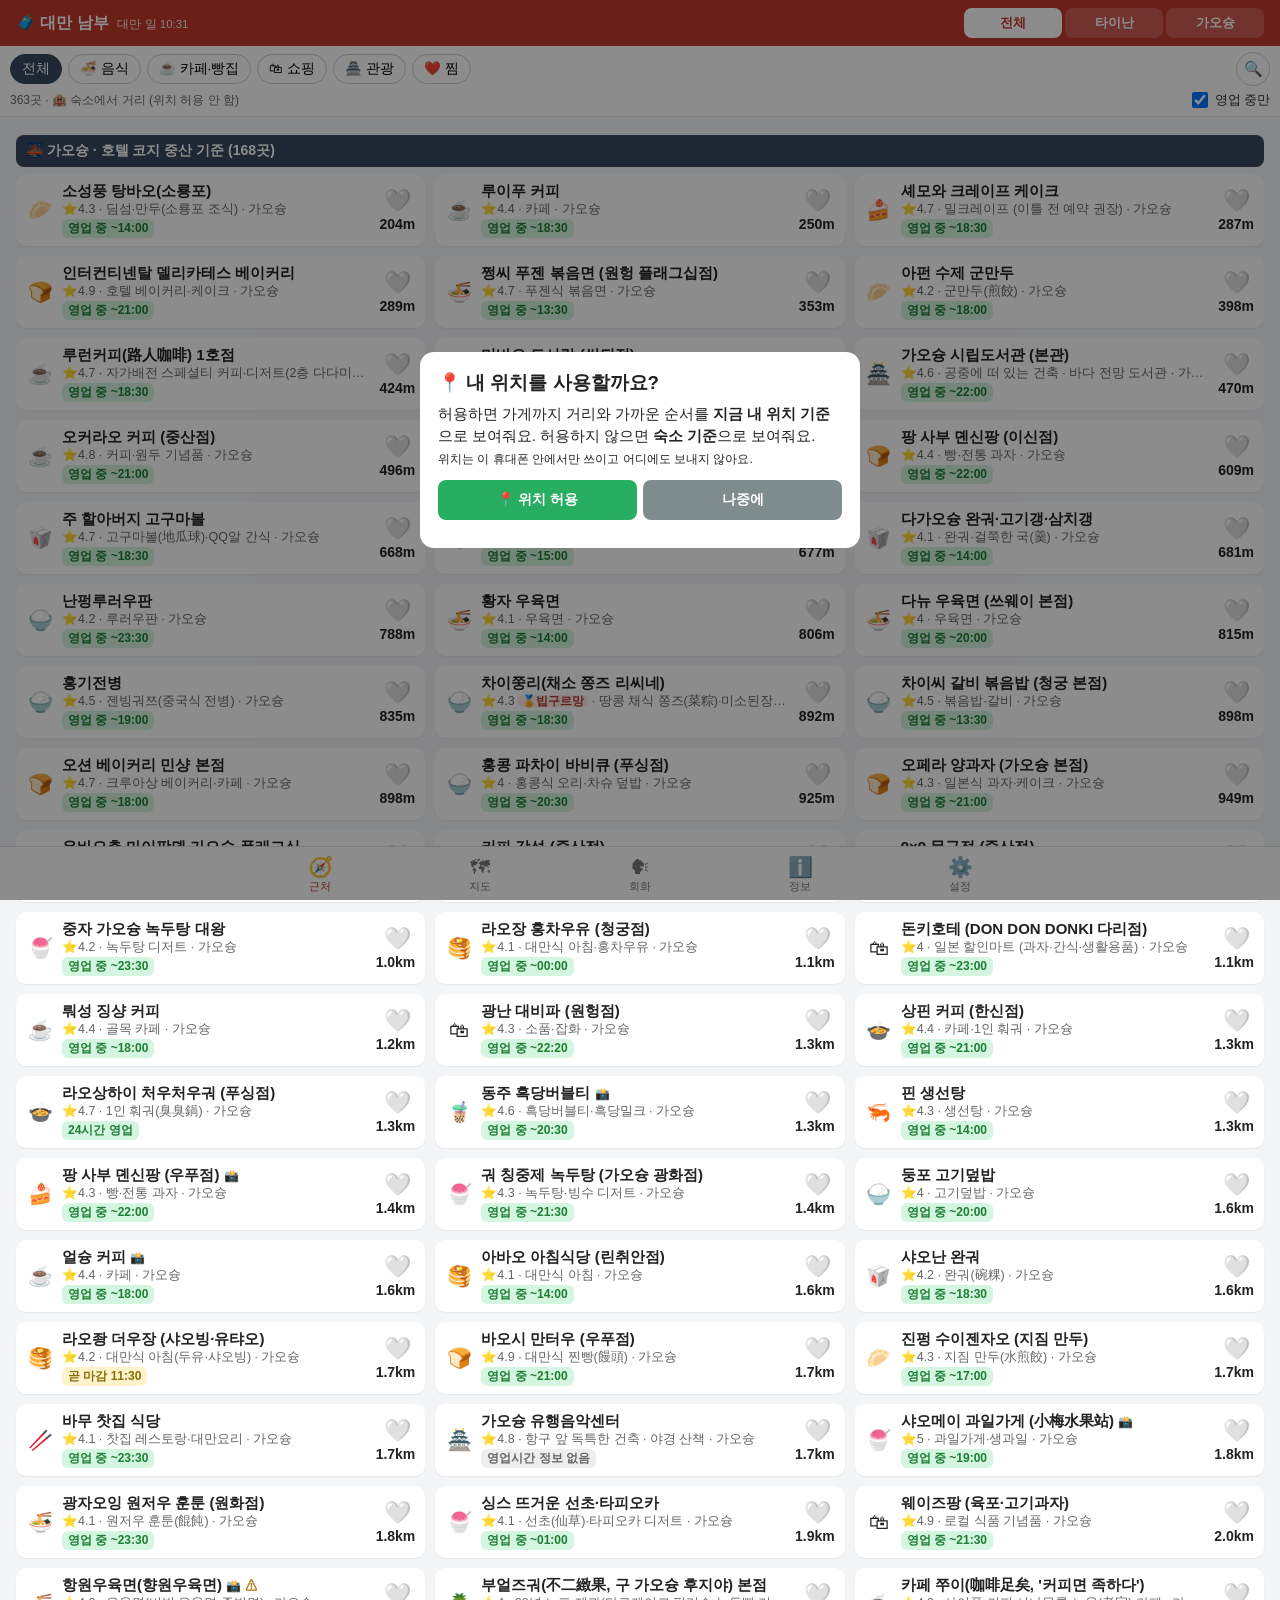
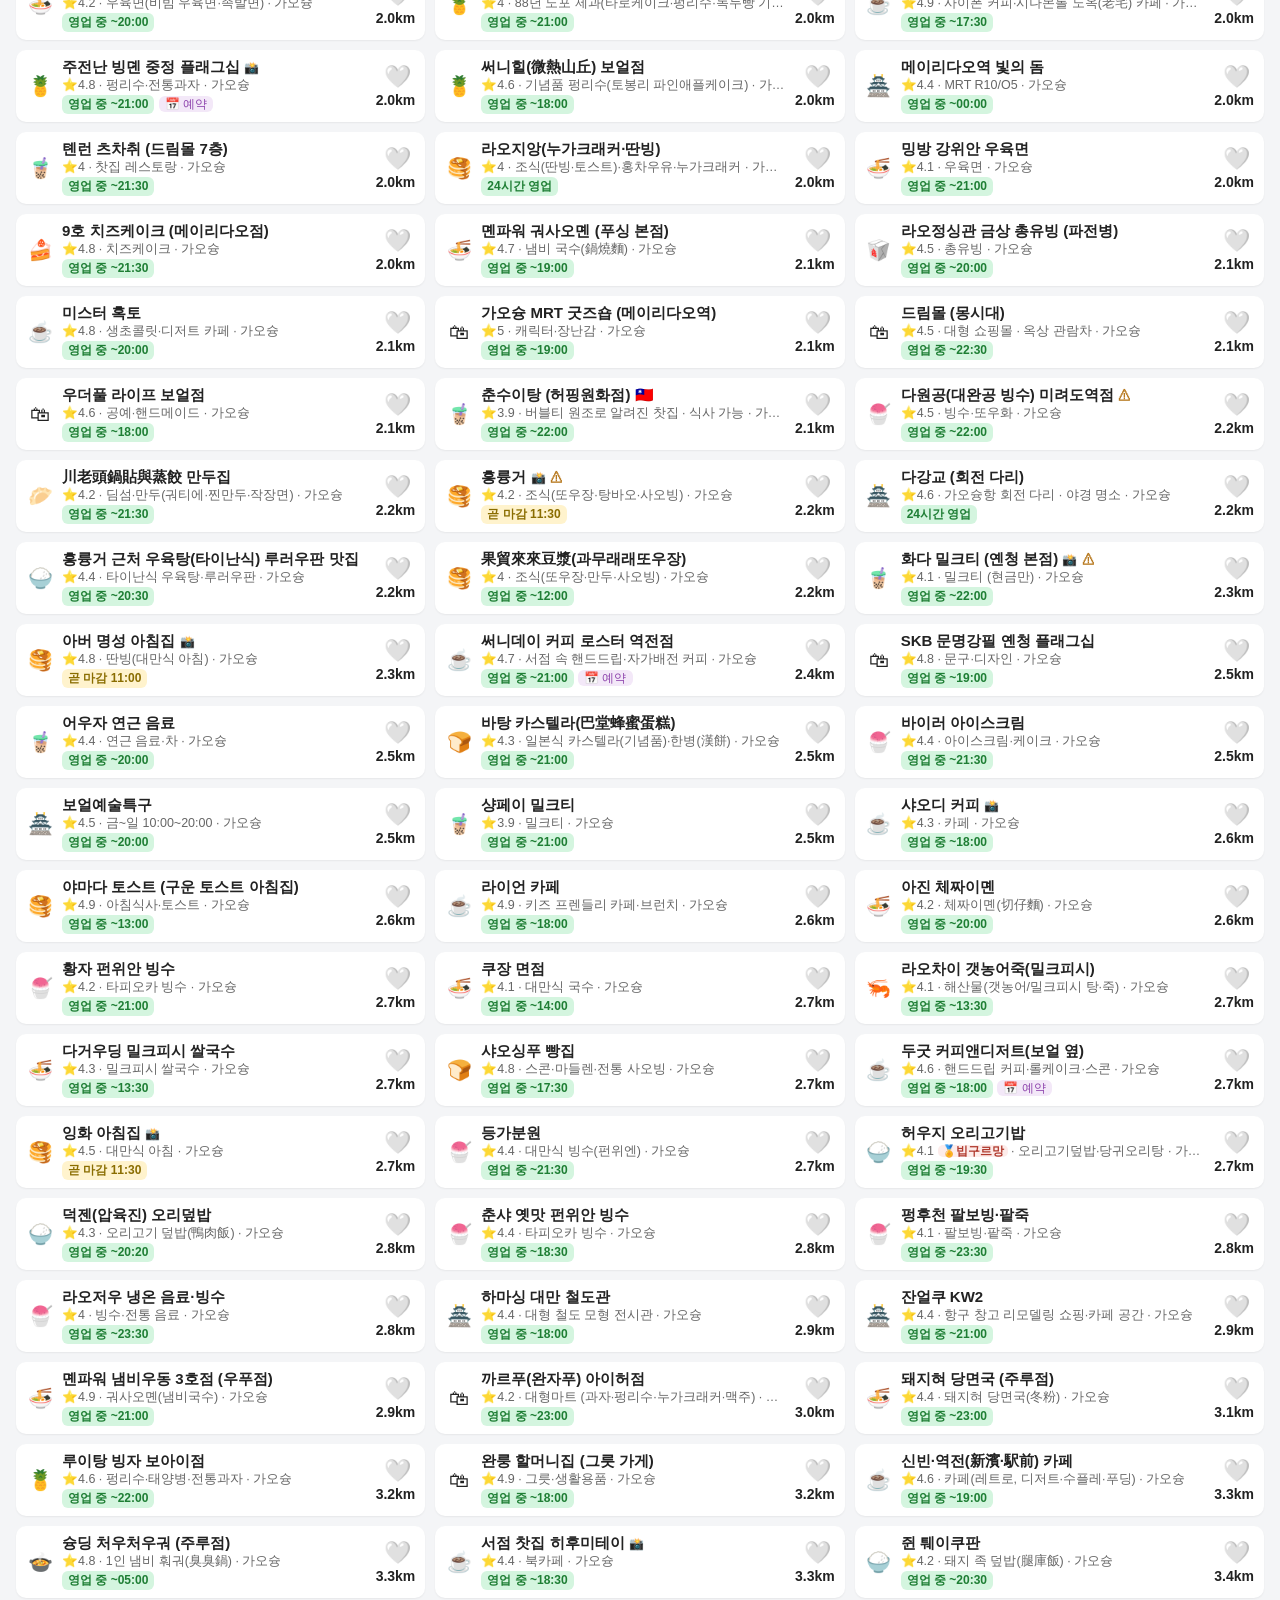
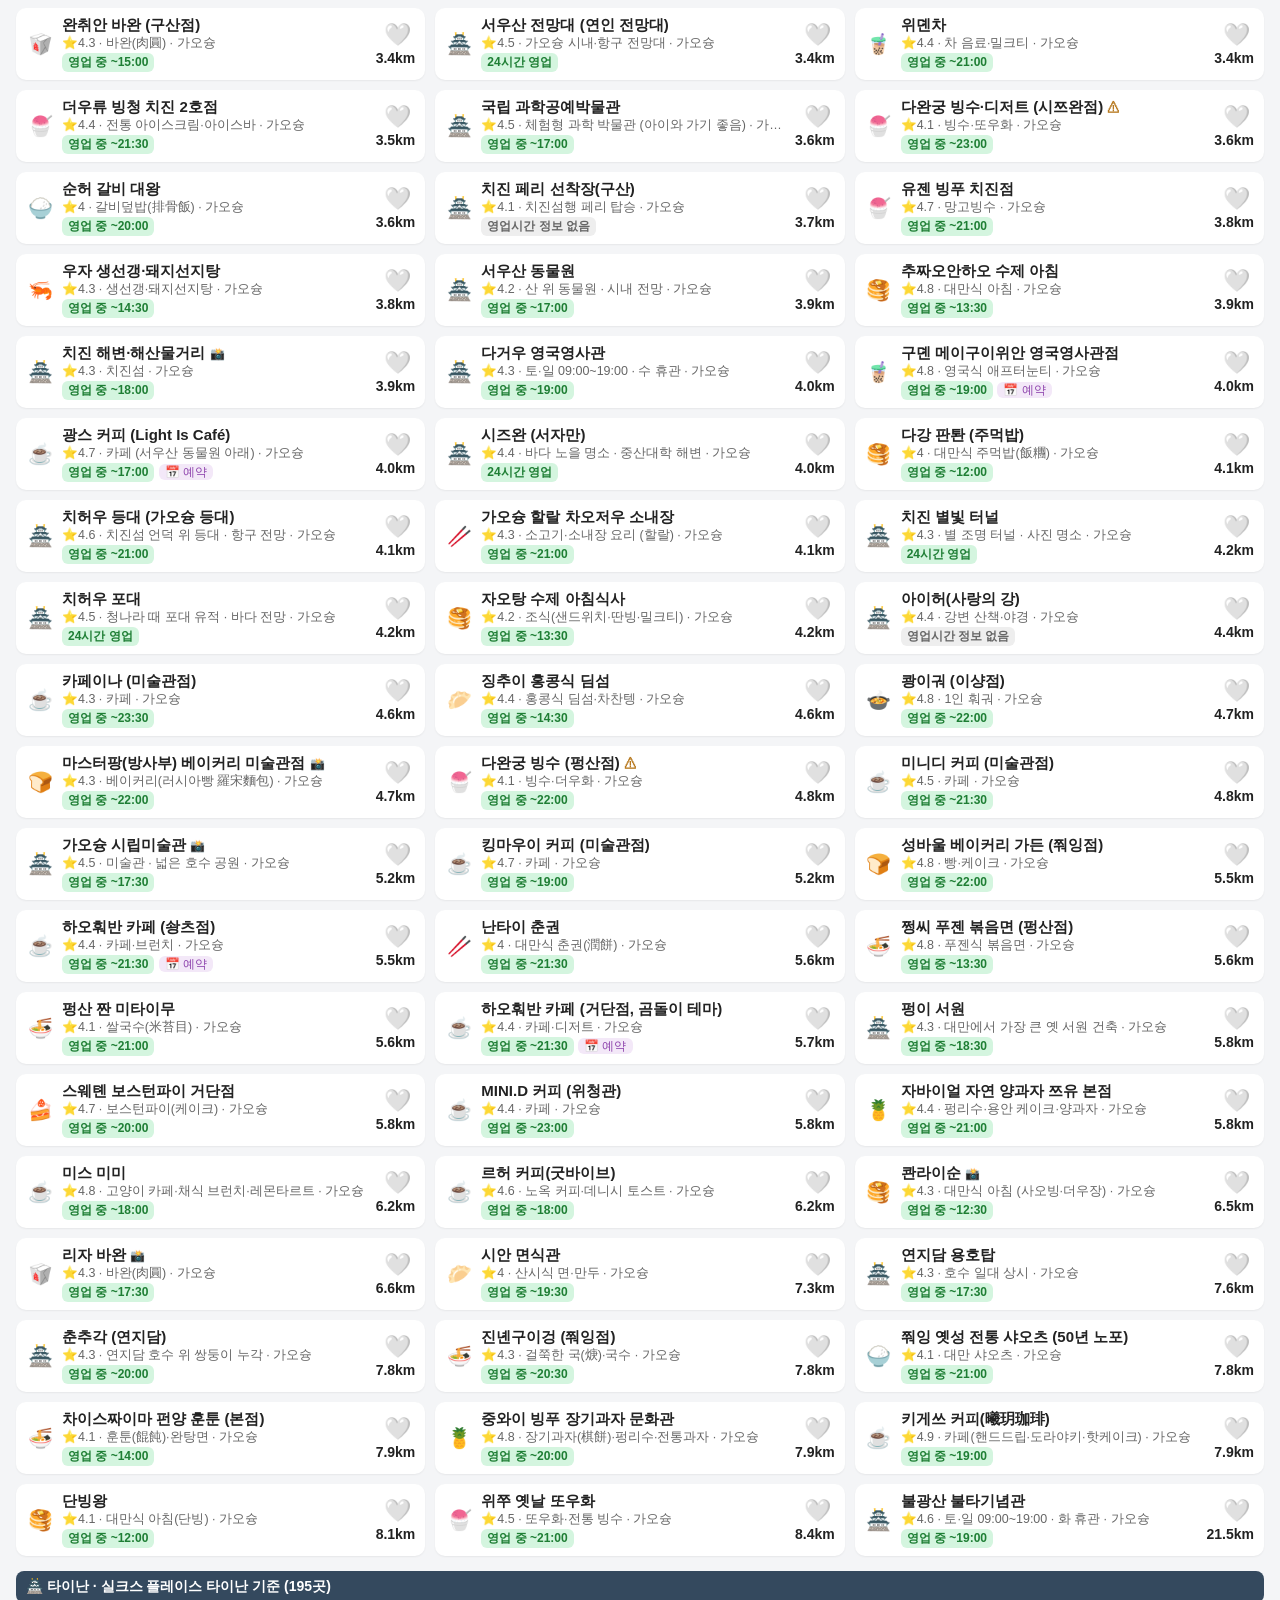
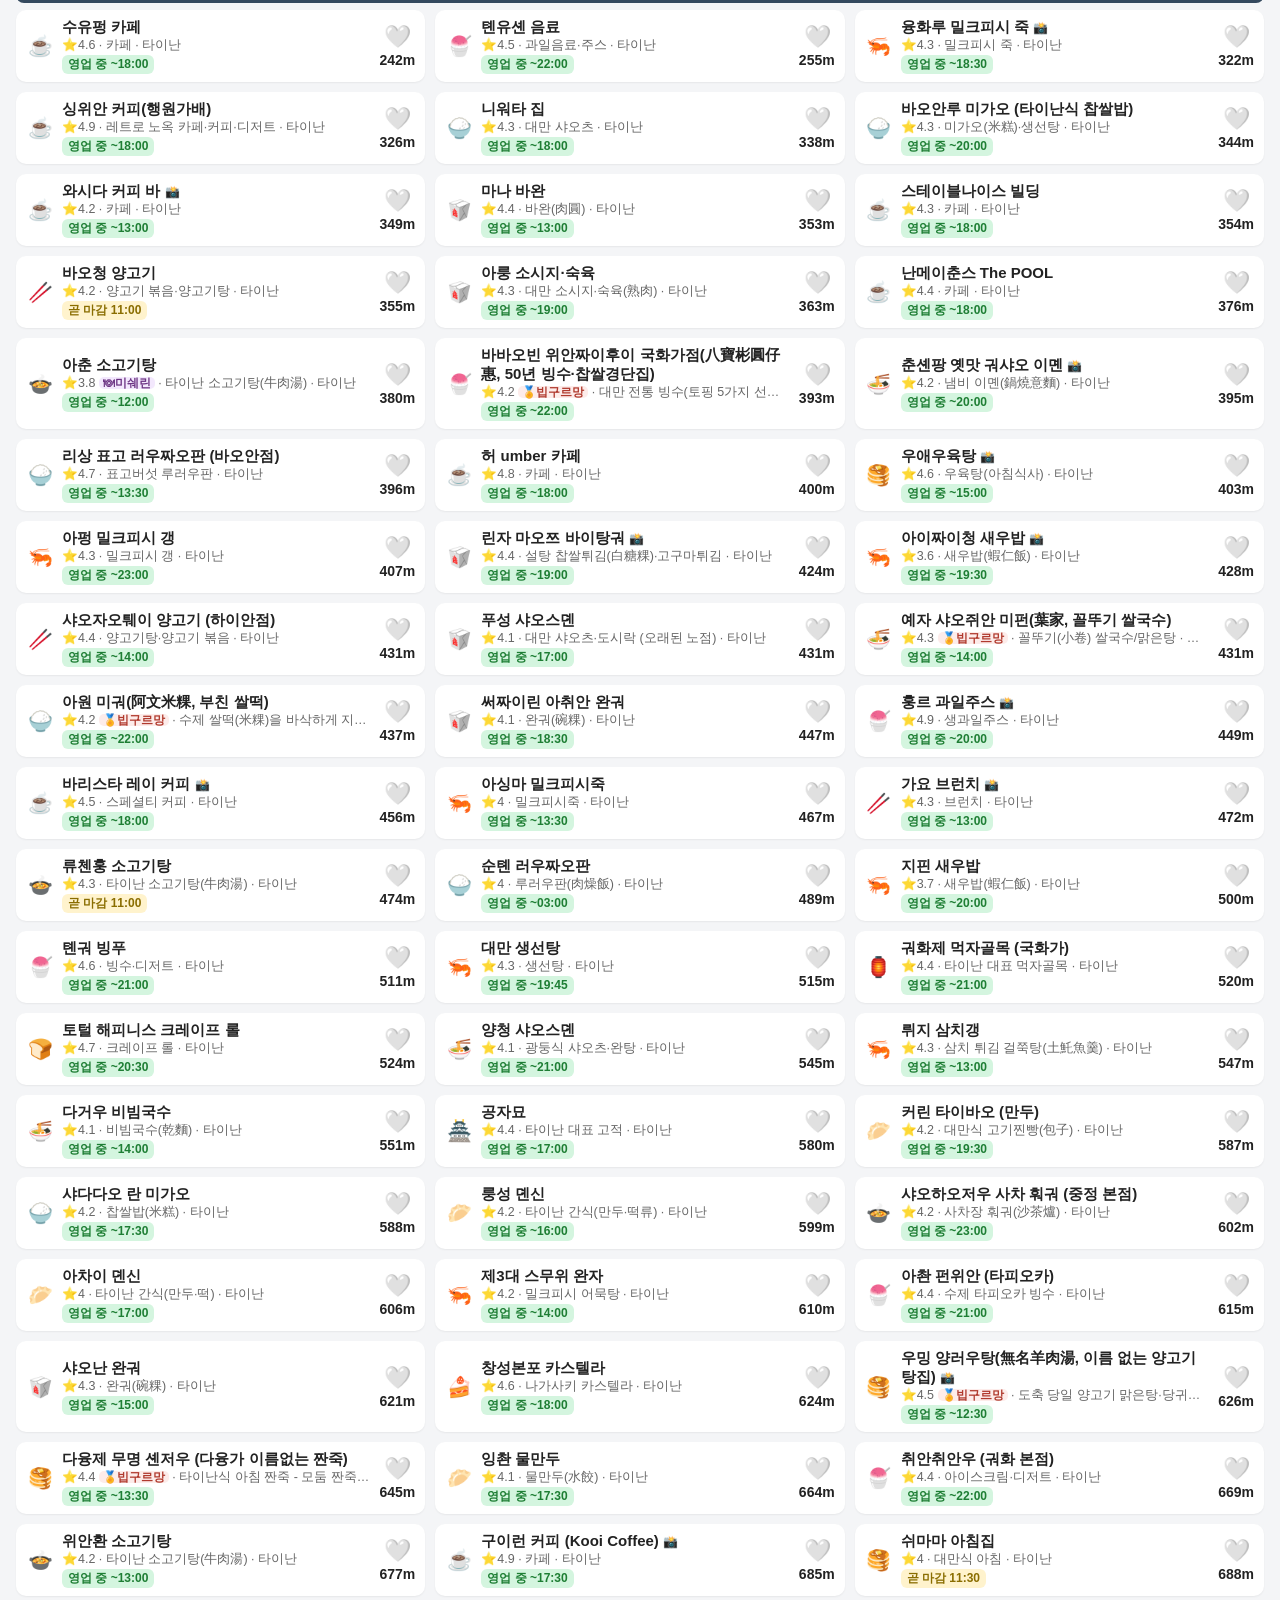
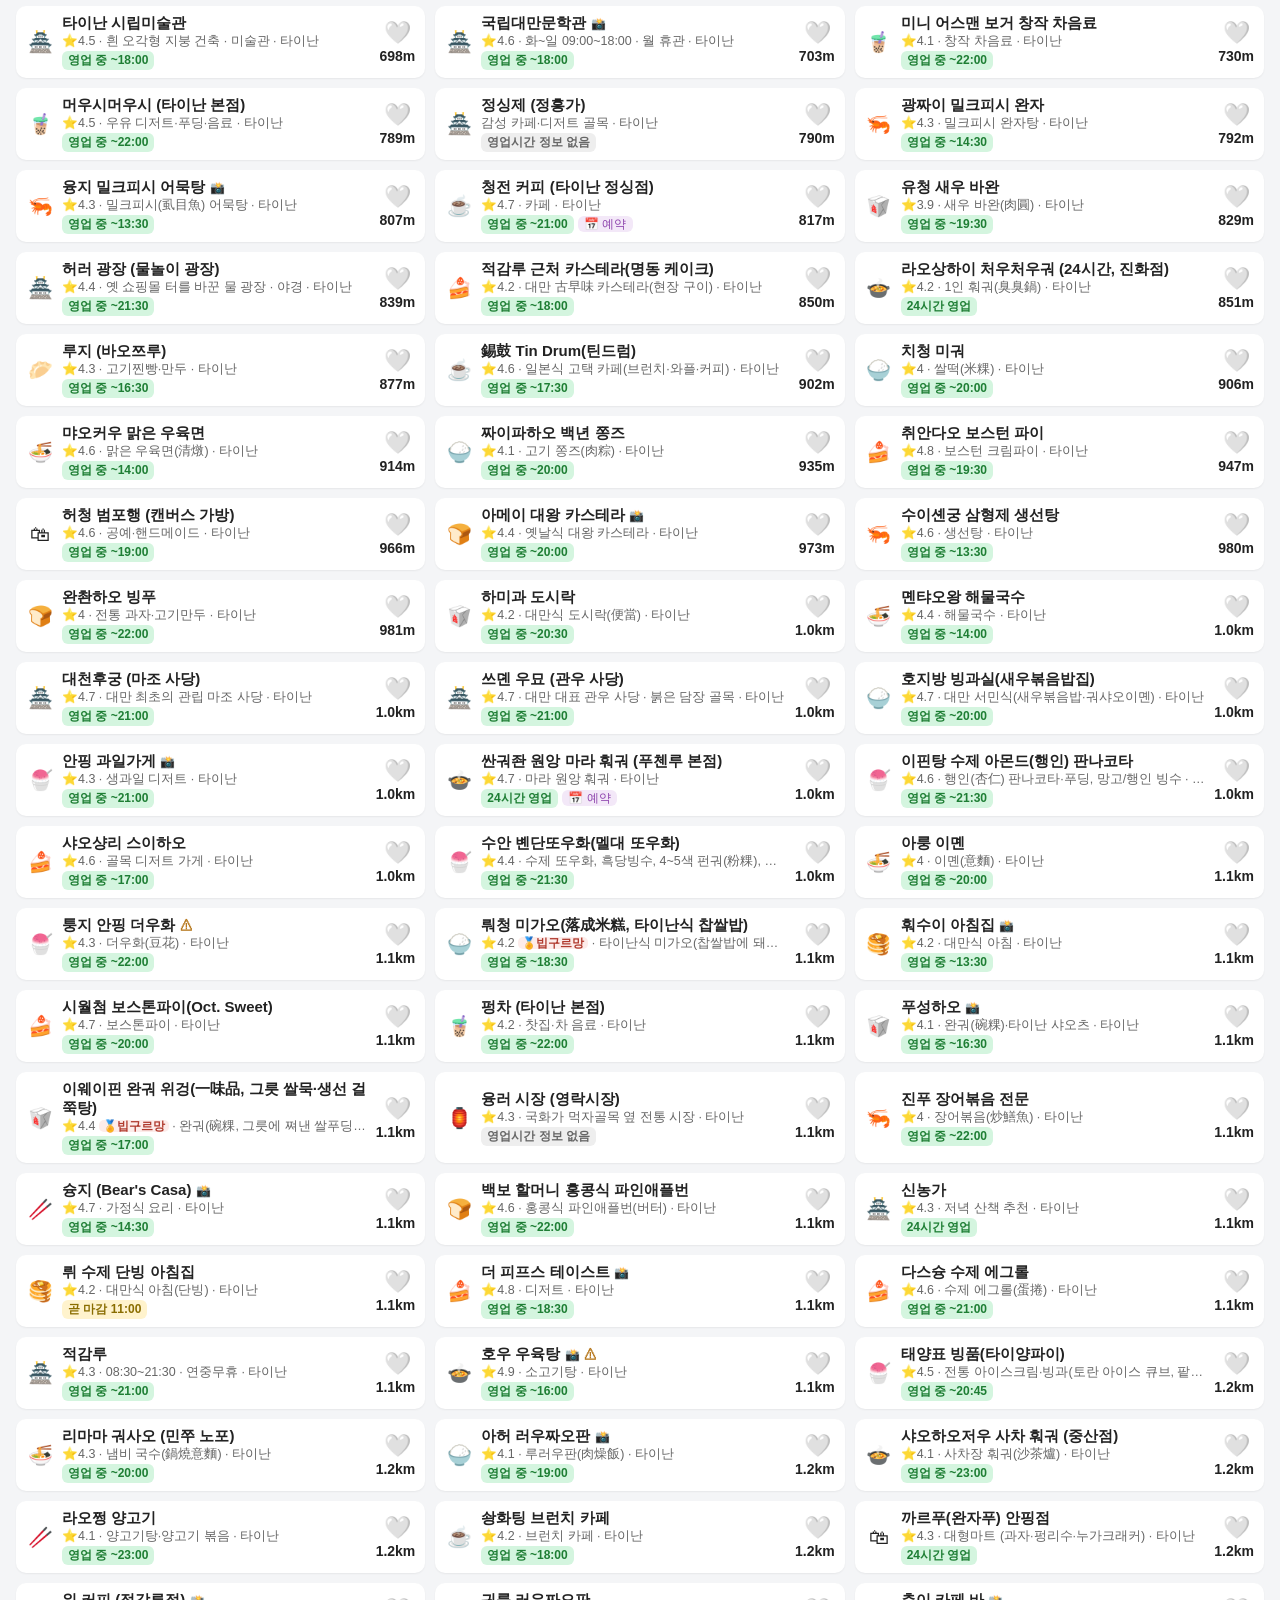
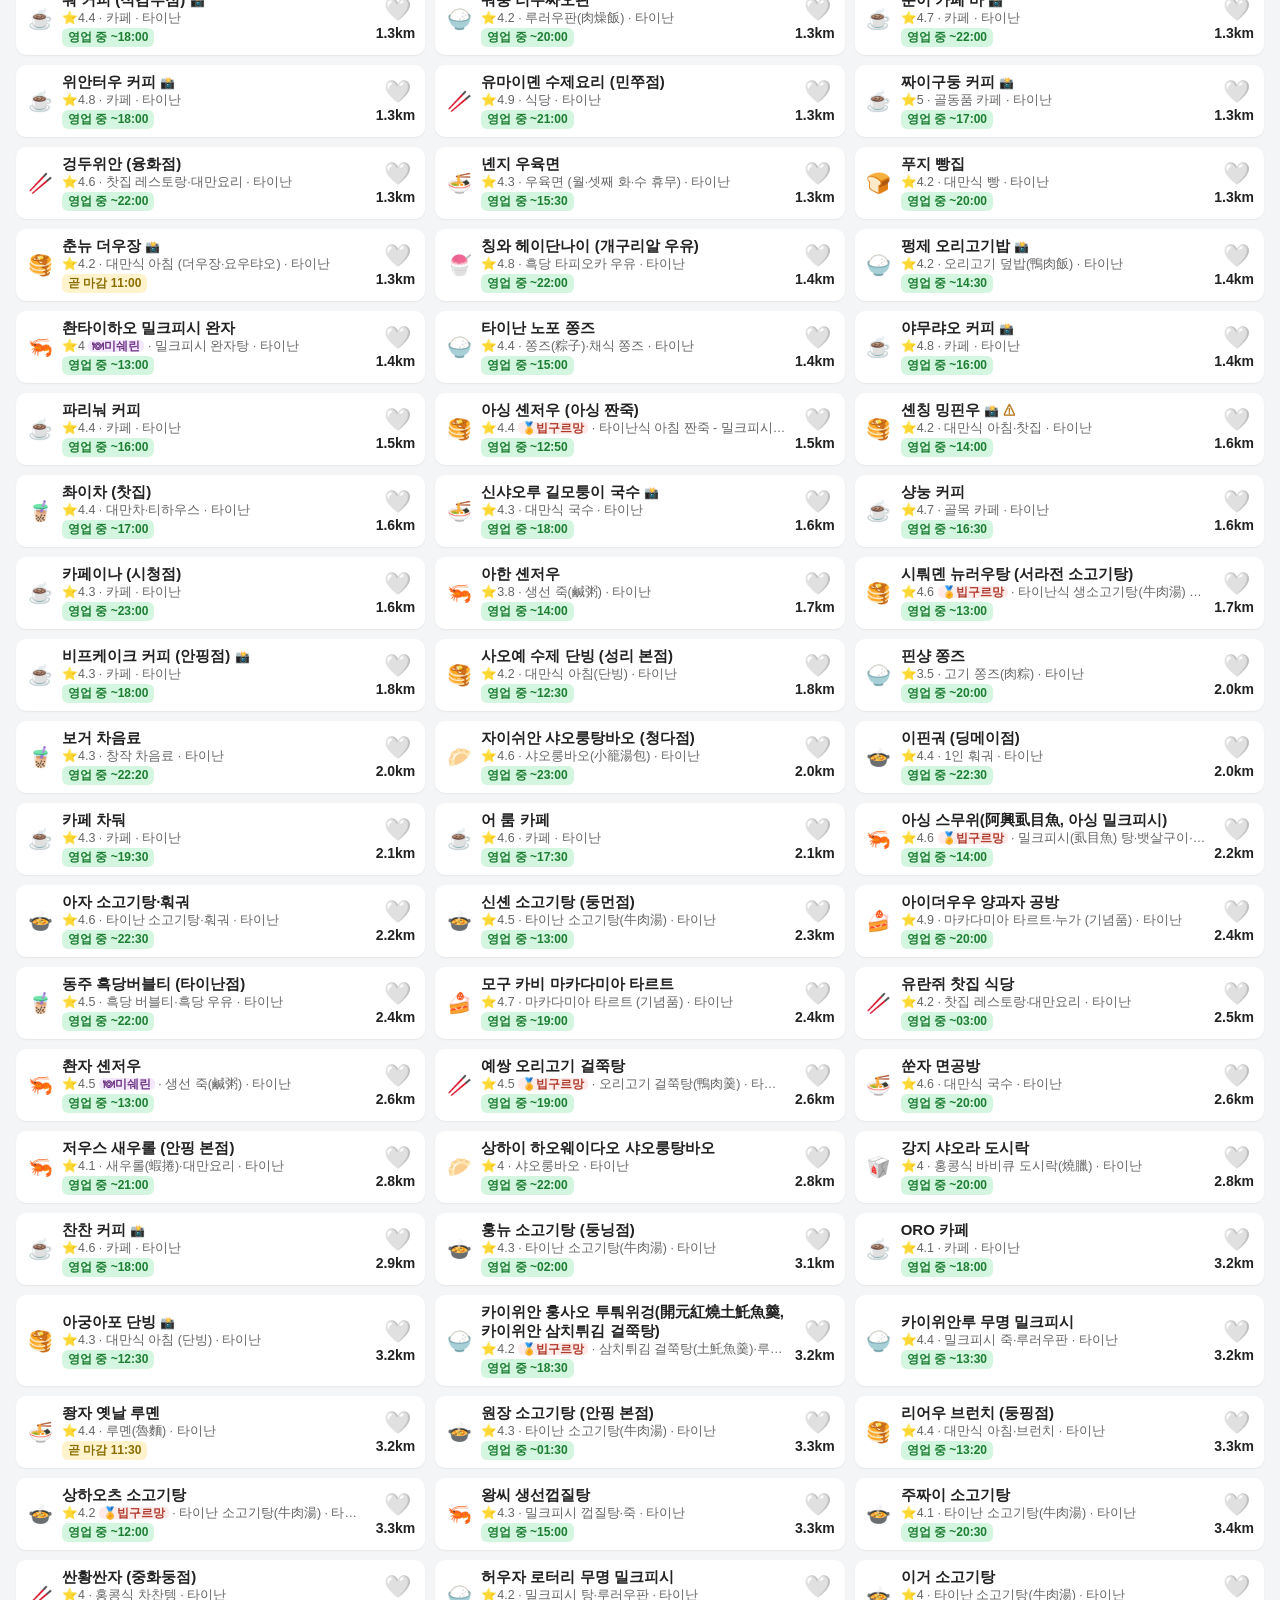
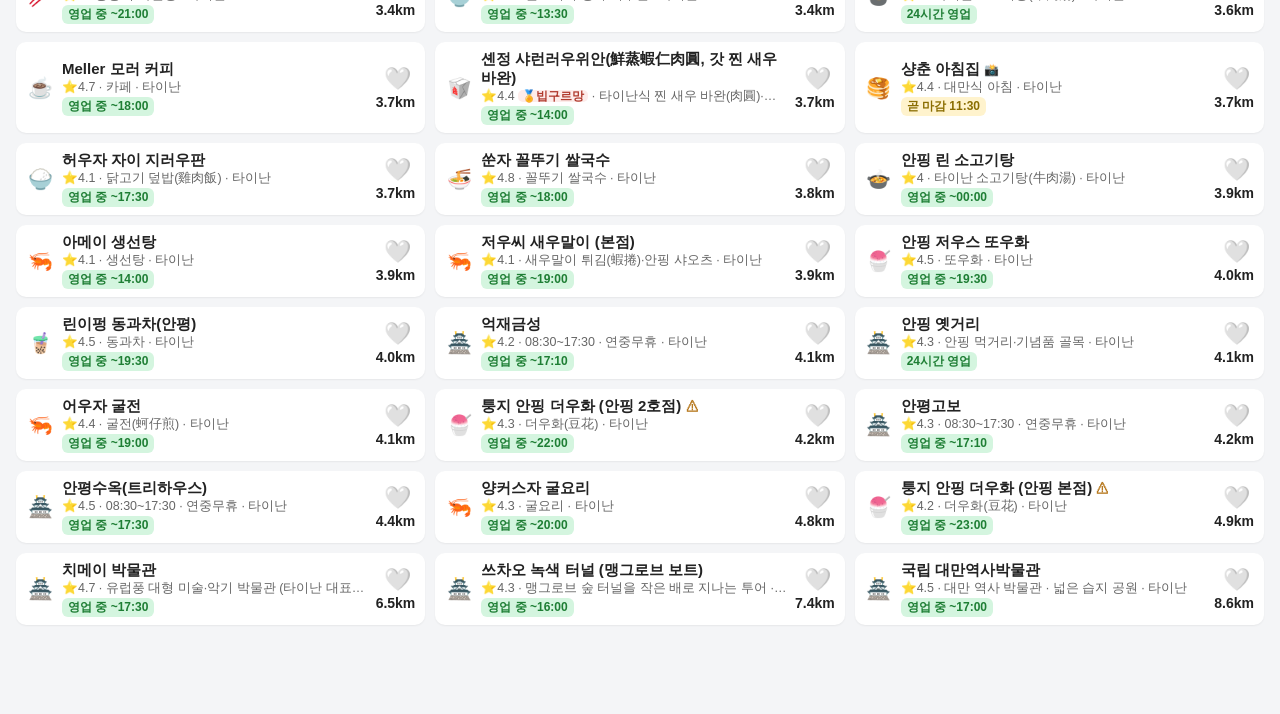
==== commit ee02dcad: "Add files via upload" ====
--- a/index.html
+++ b/index.html
@@ -9,8 +9,8 @@
 <link rel="manifest" href="manifest.json">
 <link rel="icon" href="icon-192.png">
 <link rel="apple-touch-icon" href="icon-192.png">
-<link rel="stylesheet" href="lib/leaflet.css?v=20261108f">
-<link rel="stylesheet" href="style.css?v=20261108f">
+<link rel="stylesheet" href="lib/leaflet.css?v=20261109a">
+<link rel="stylesheet" href="style.css?v=20261109a">
 </head>
 <body>
 <header id="top">
@@ -130,10 +130,10 @@
 <button id="toTop" class="totop hidden" aria-label="맨 위로">⬆</button>
 <div id="subMenu" class="submenu hidden"><div class="subbox"></div></div>
 
-<script src="lib/leaflet.js?v=20261108f"></script>
-<script src="config.js?v=20261108f"></script>
-<script src="phrases.js?v=20261108f"></script>
-<script src="data.js?v=20261108f"></script>
-<script src="app.js?v=20261108f"></script>
+<script src="lib/leaflet.js?v=20261109a"></script>
+<script src="config.js?v=20261109a"></script>
+<script src="phrases.js?v=20261109a"></script>
+<script src="data.js?v=20261109a"></script>
+<script src="app.js?v=20261109a"></script>
 </body>
 </html>
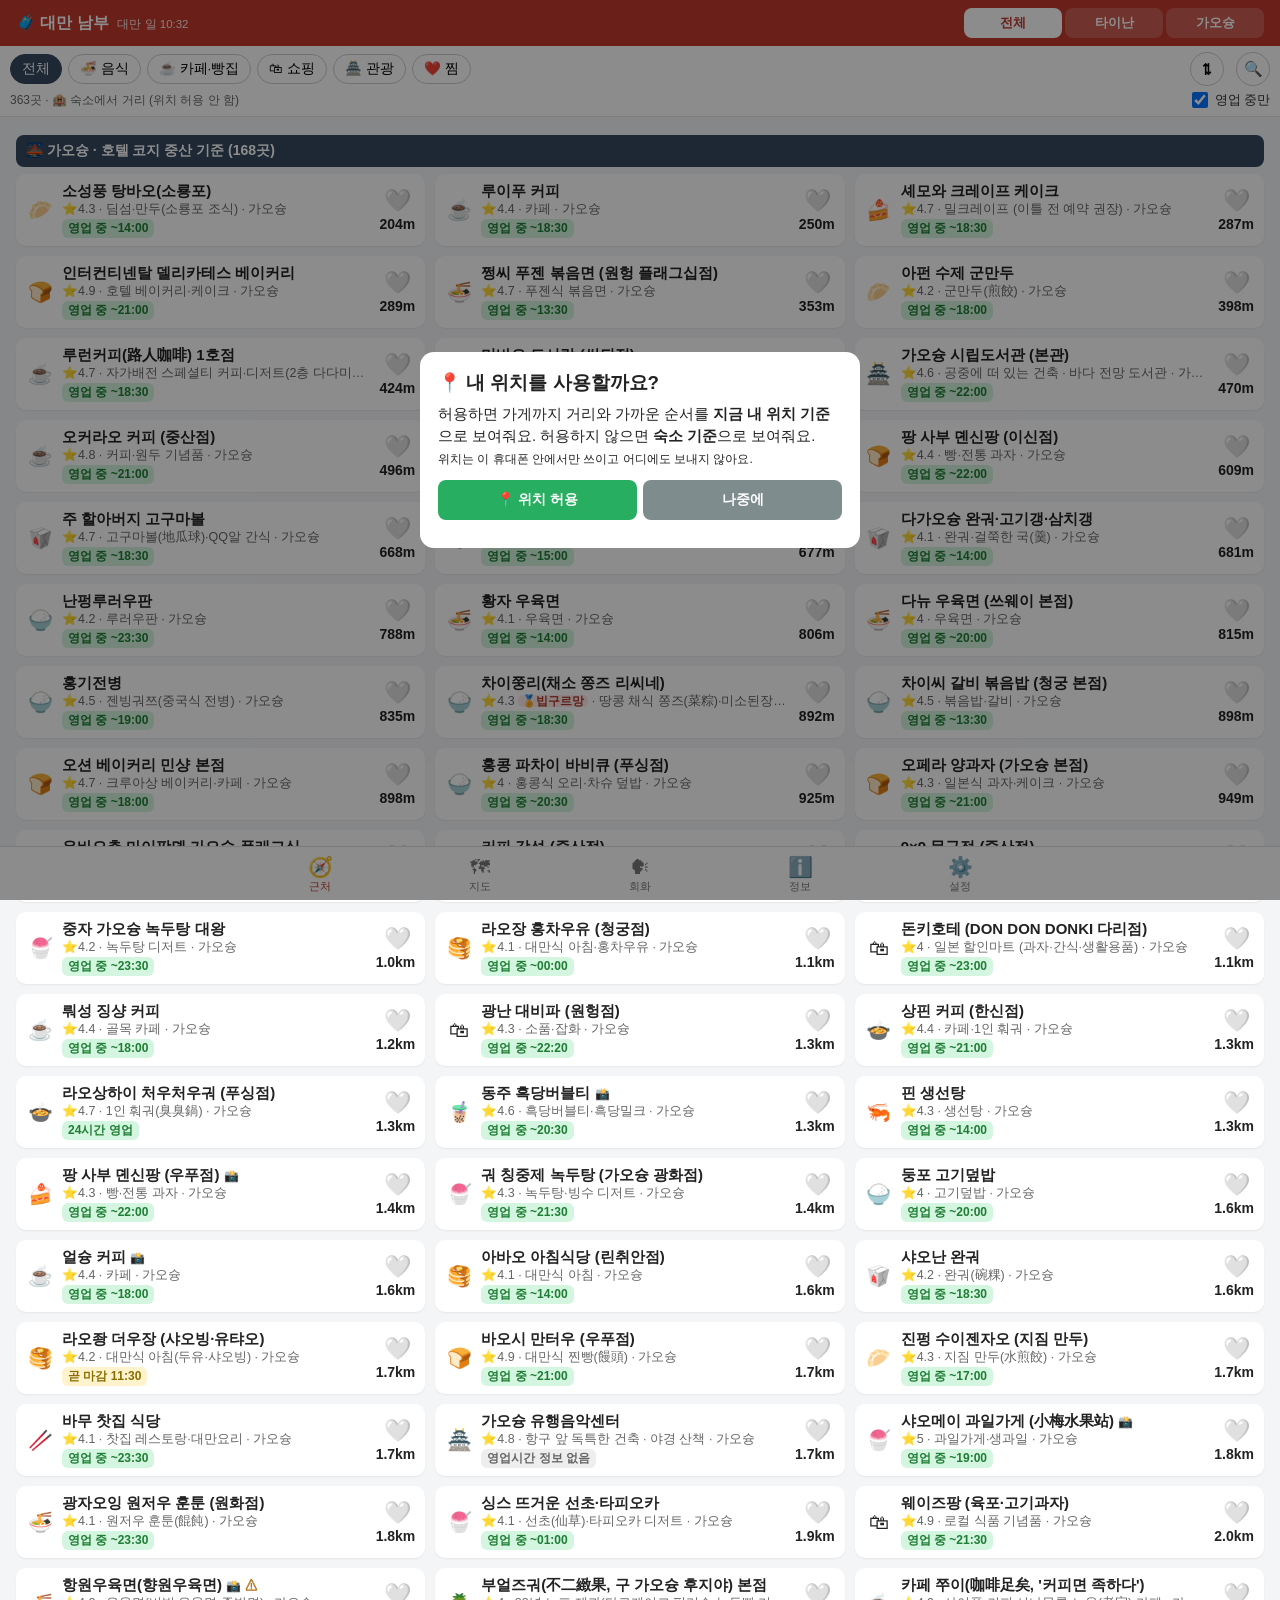
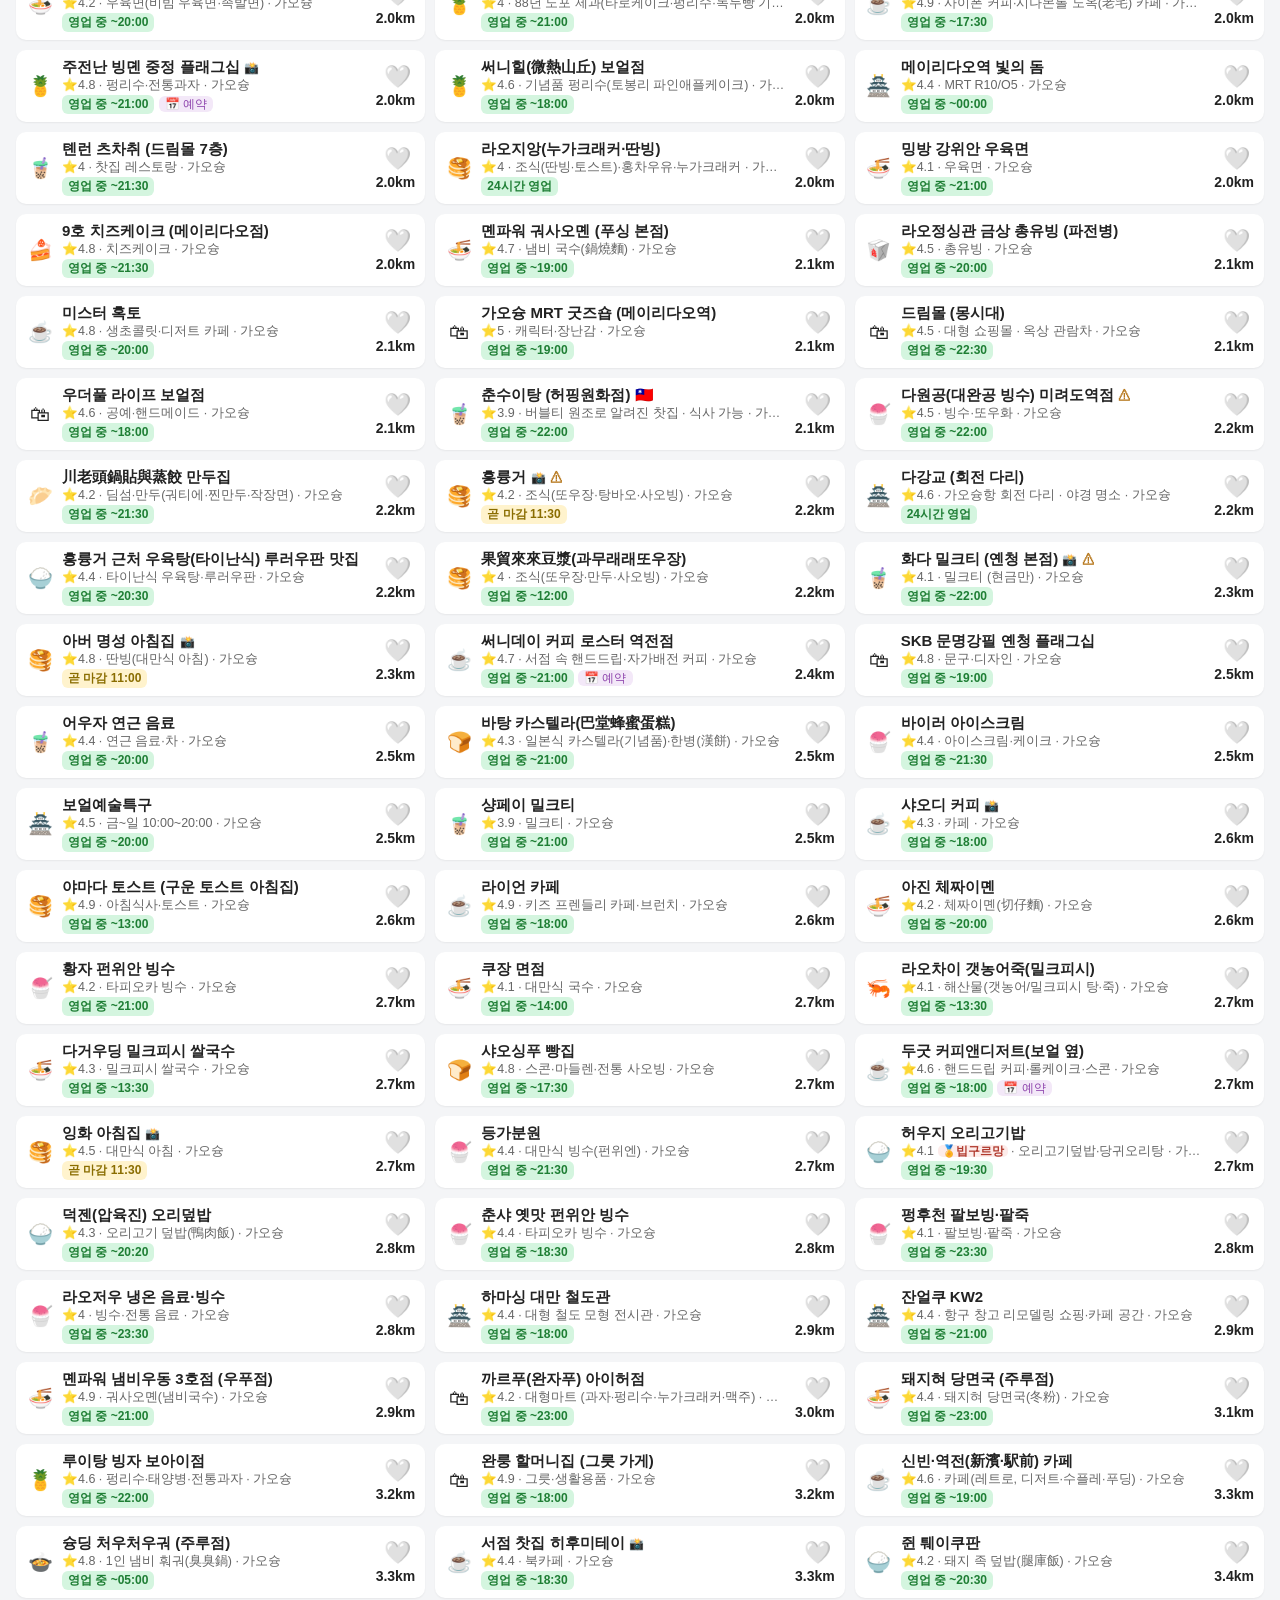
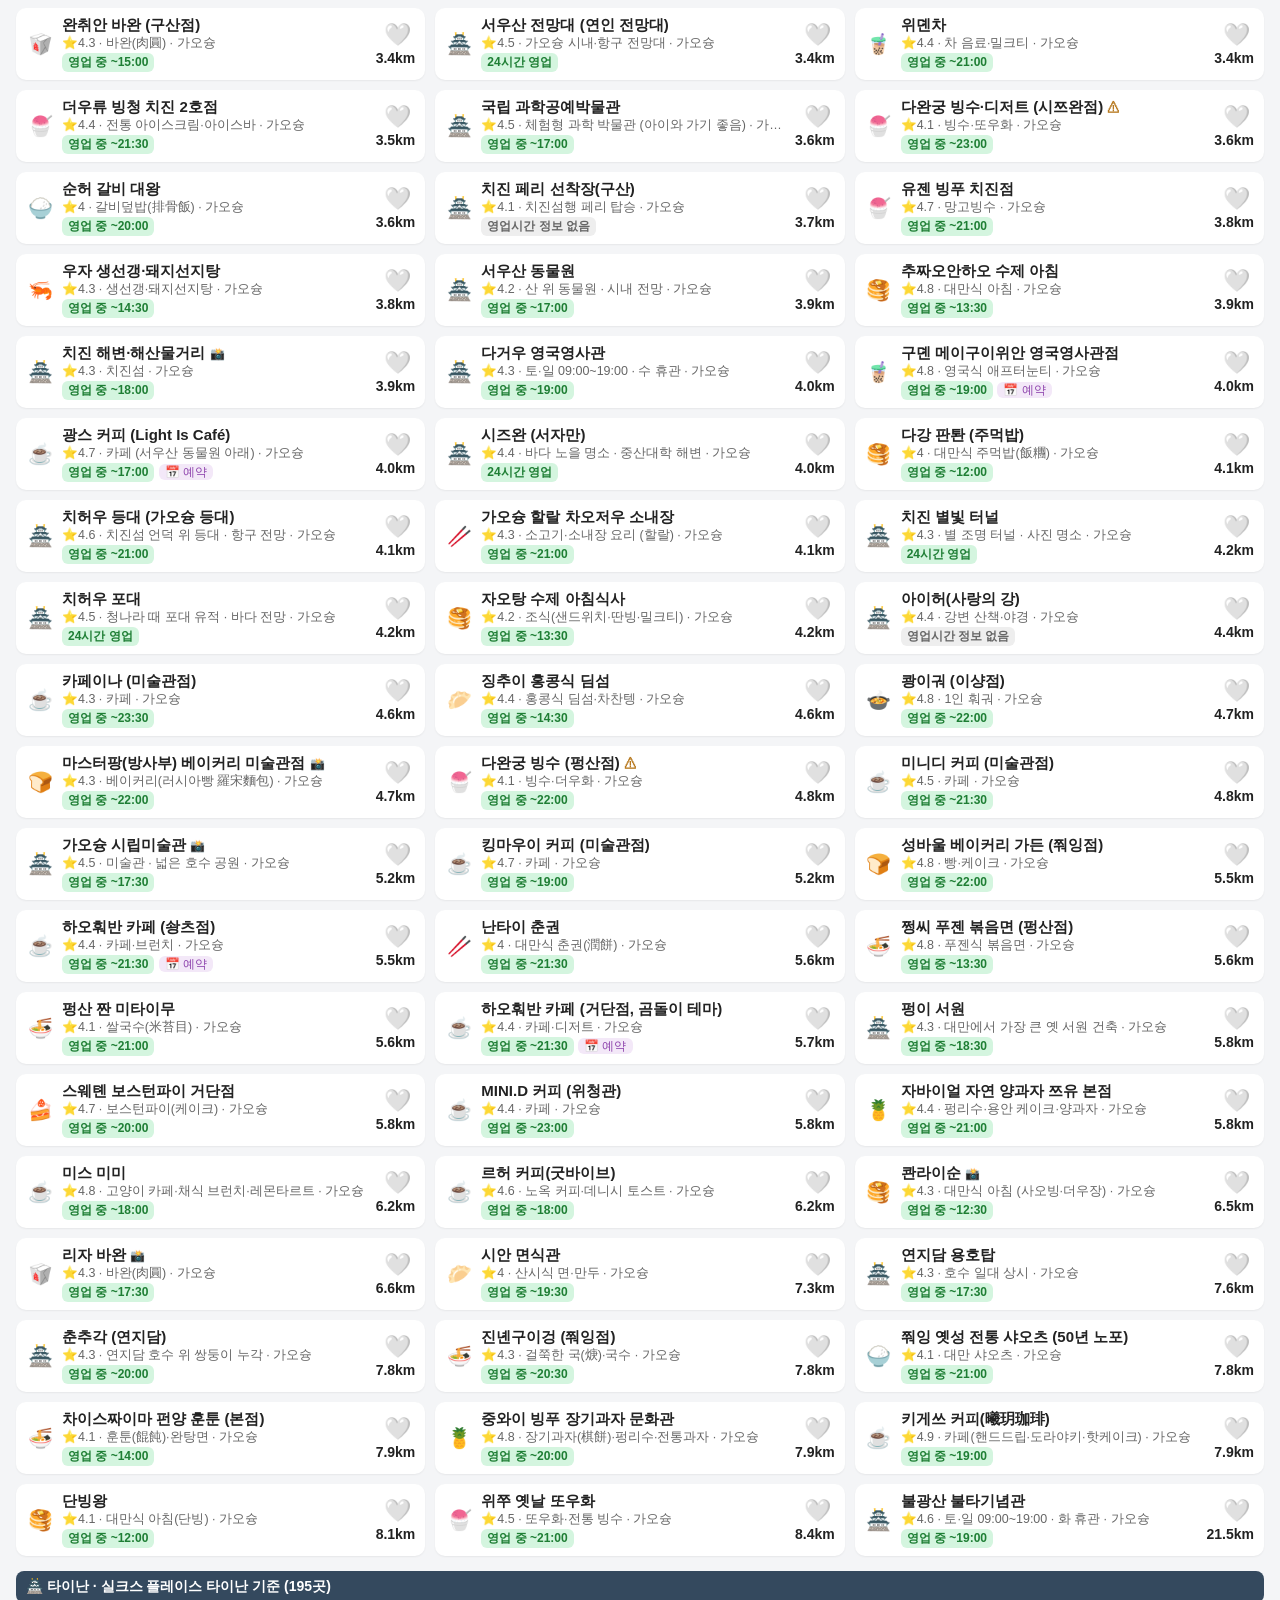
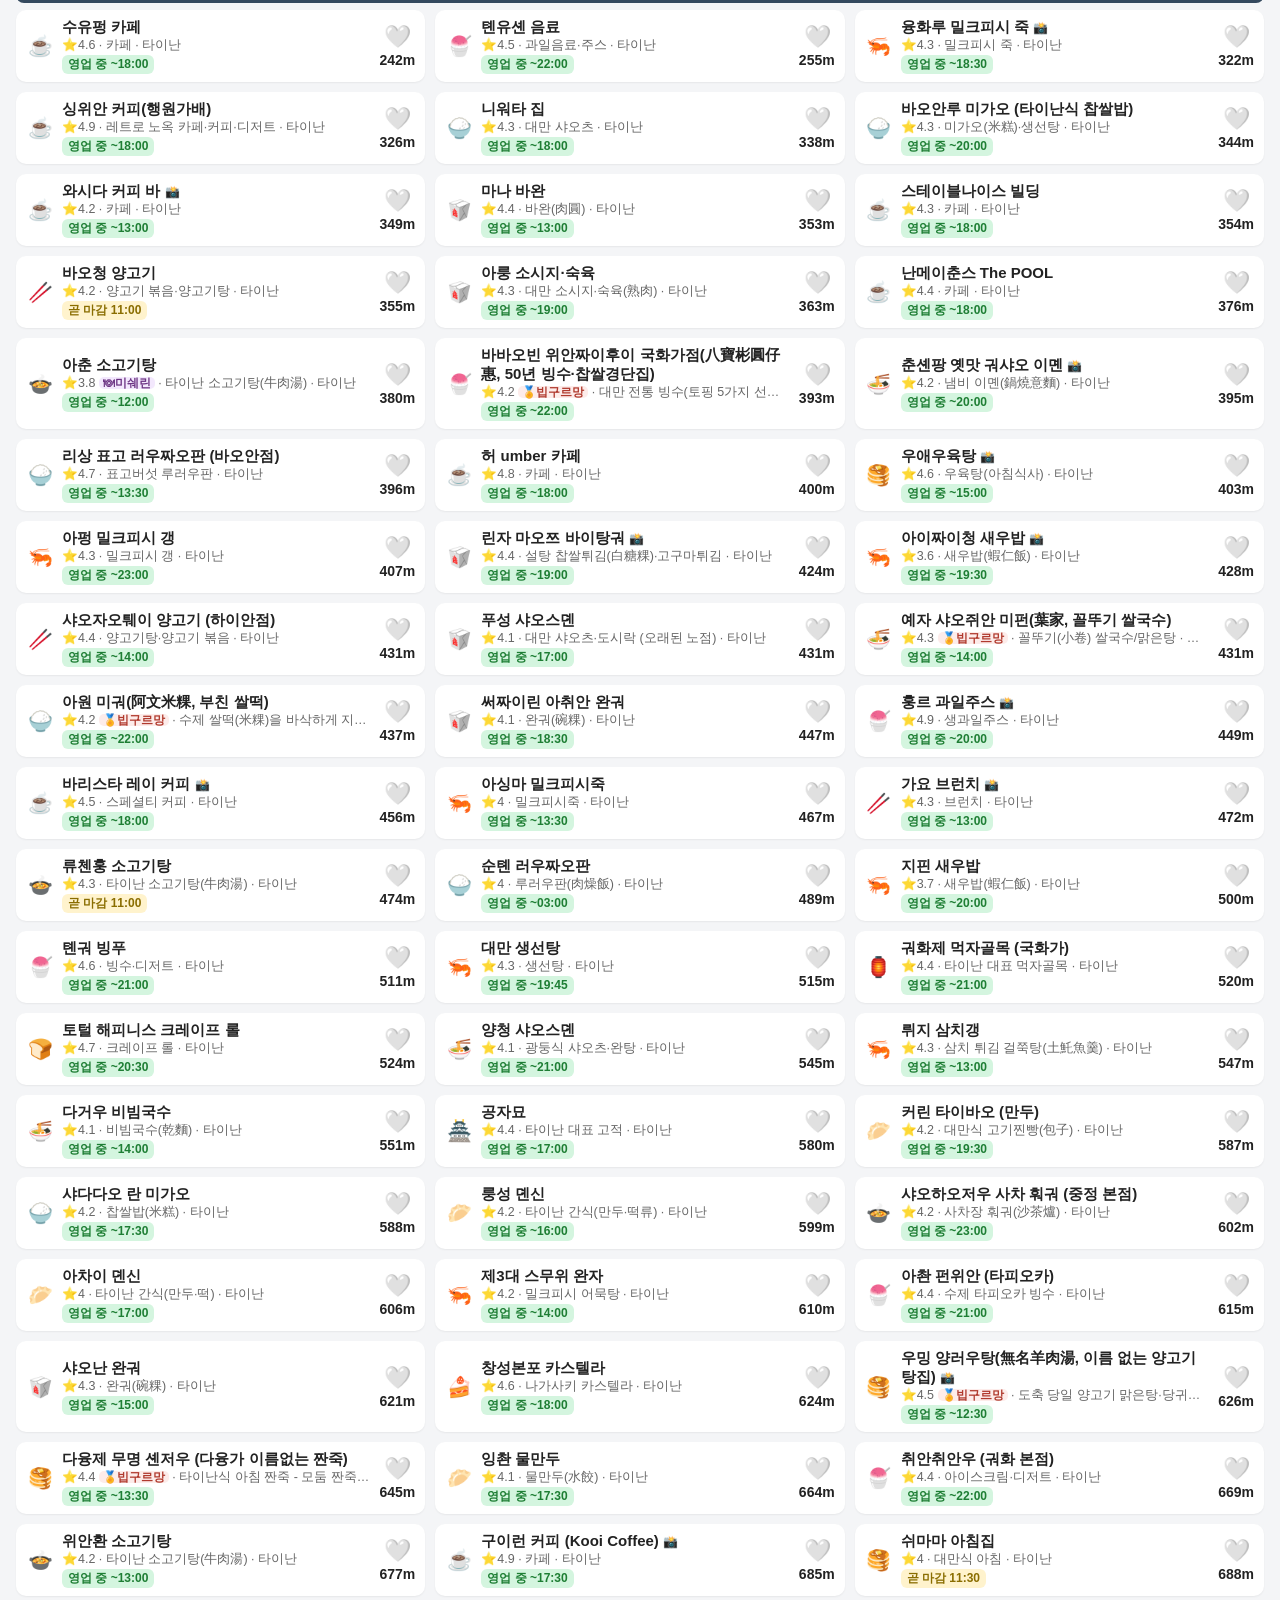
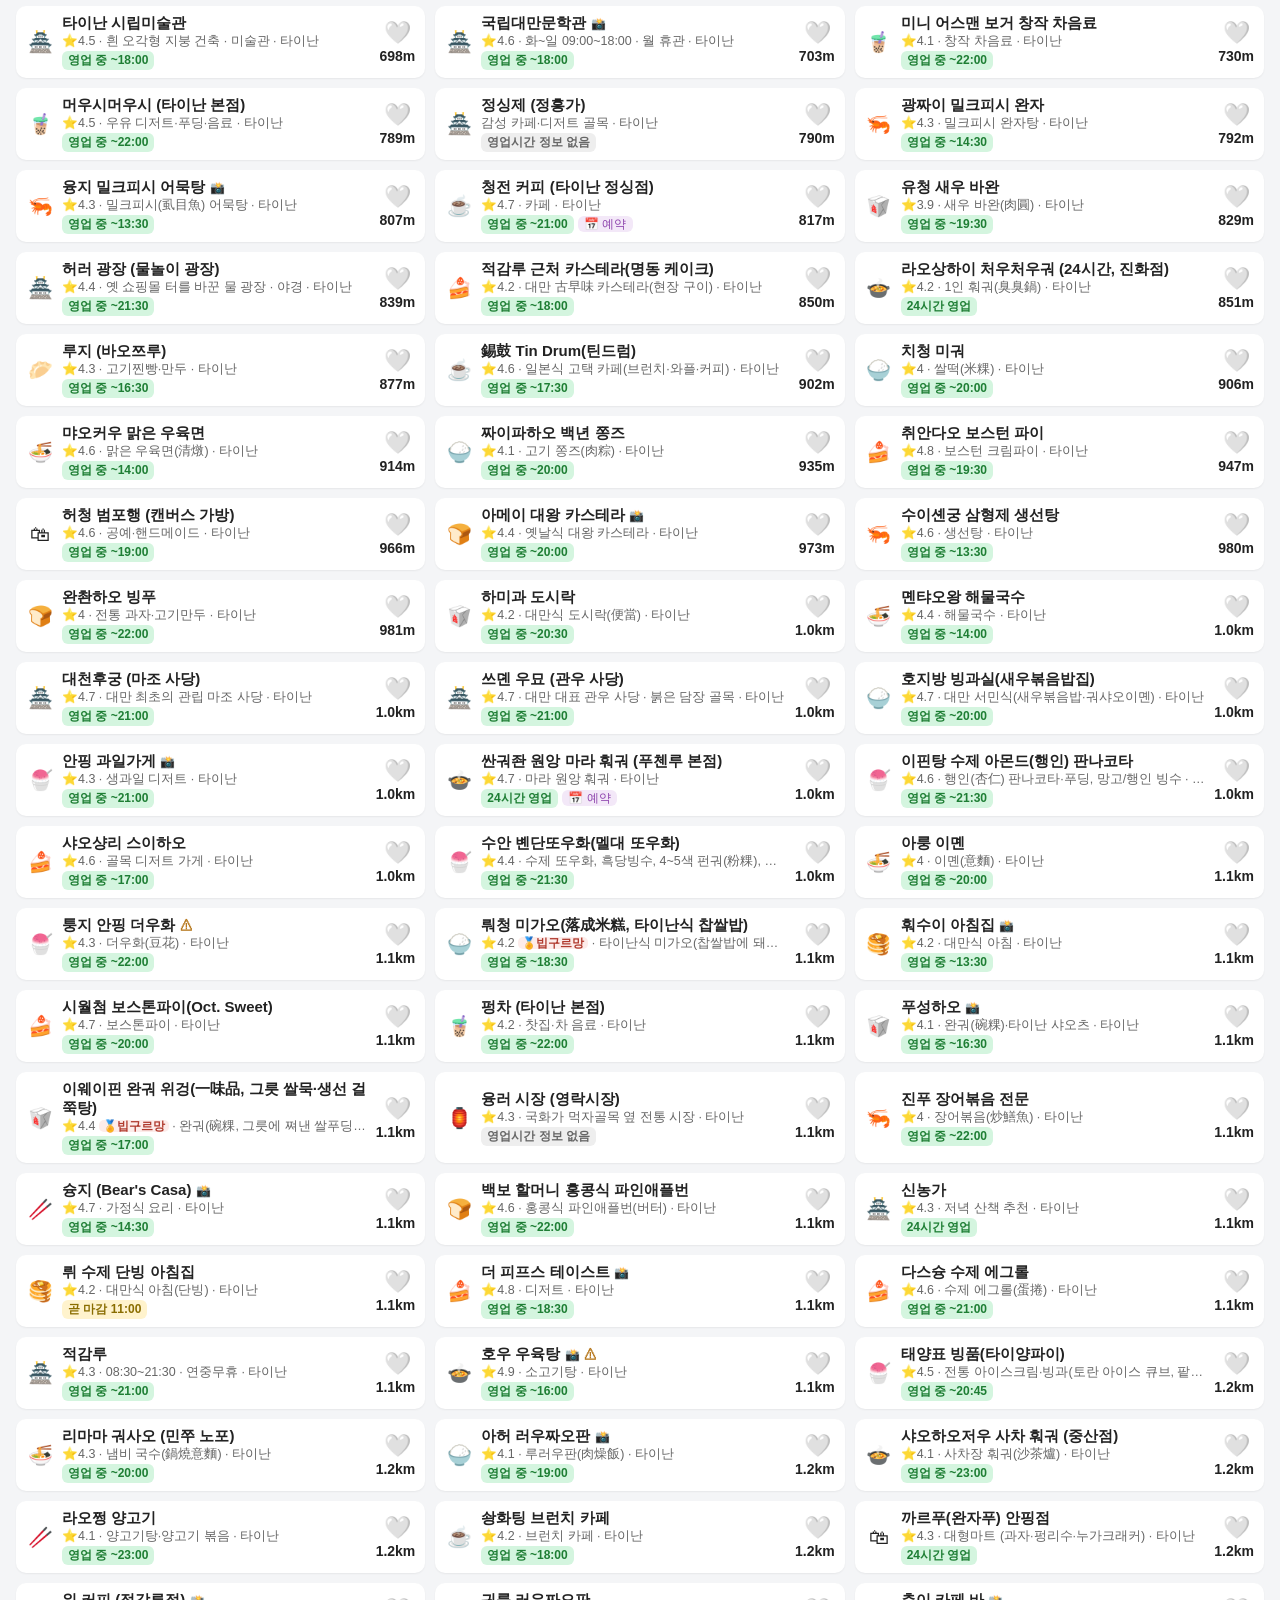
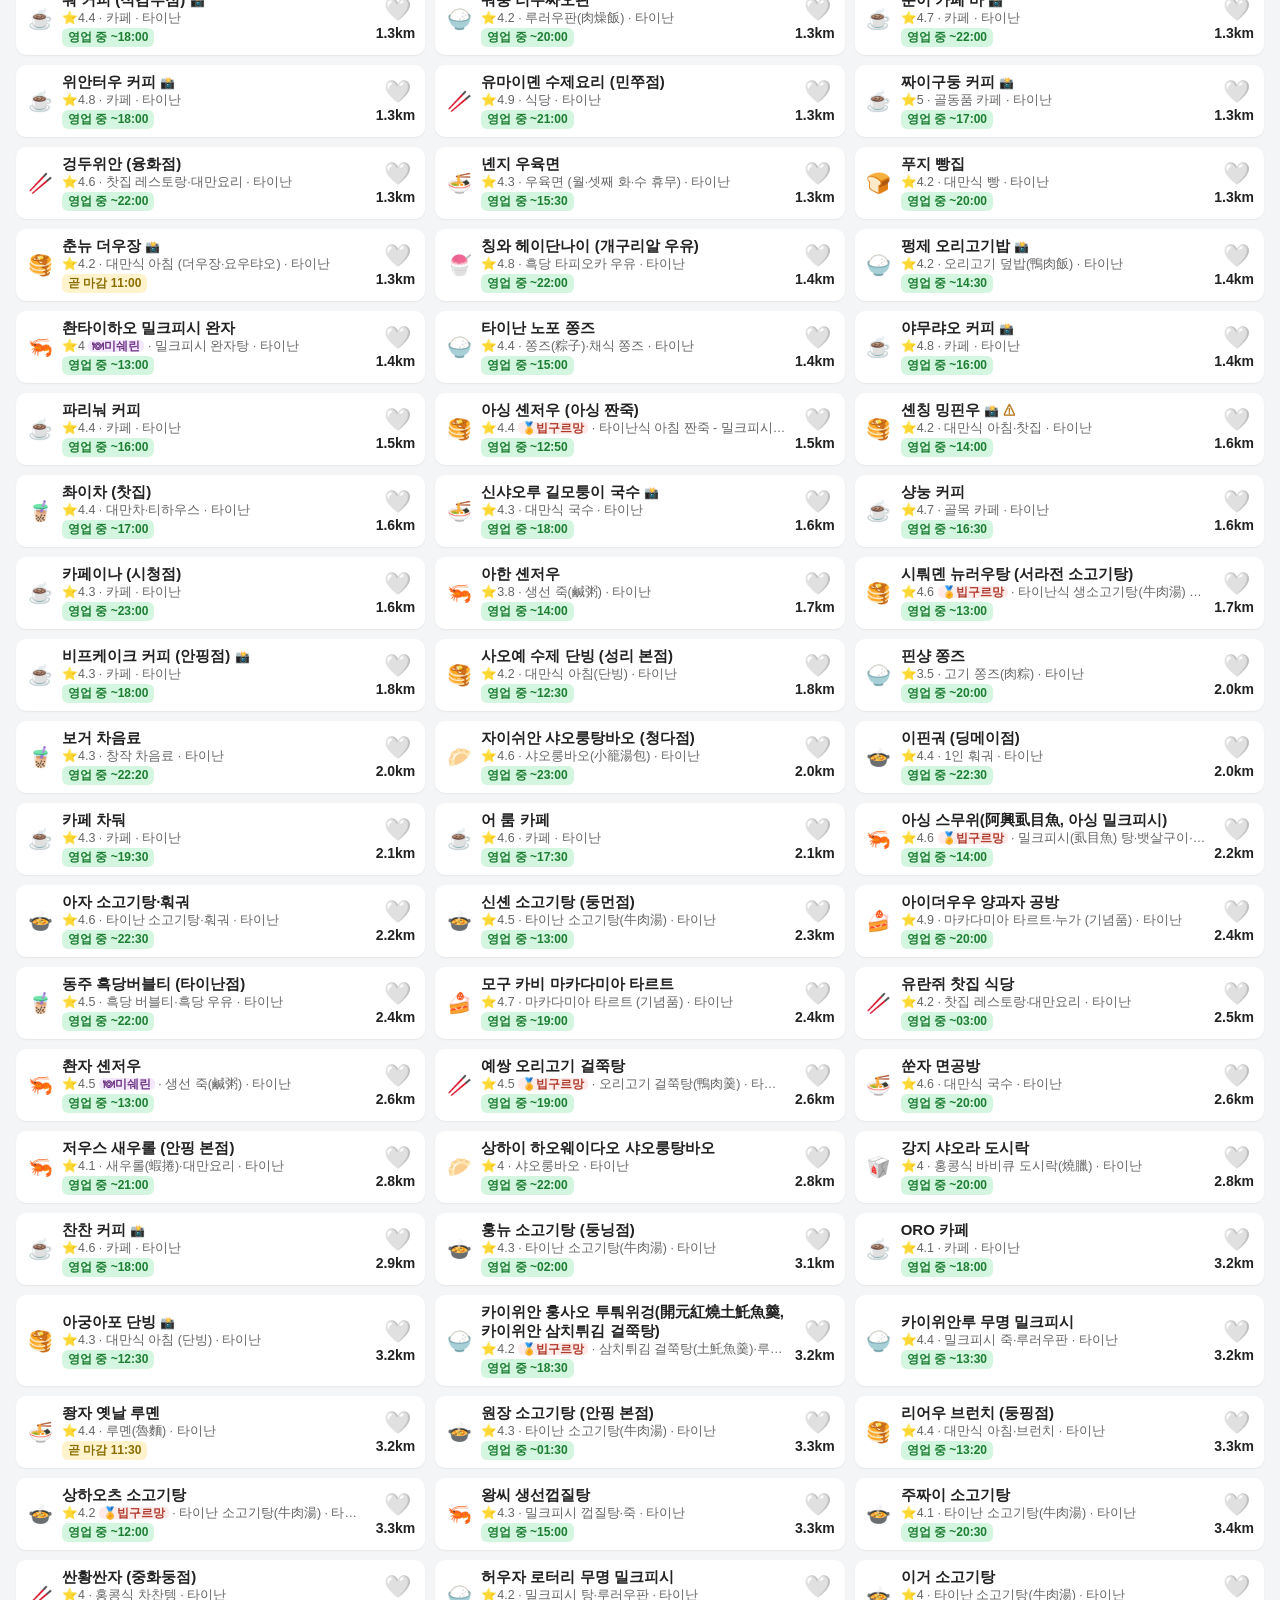
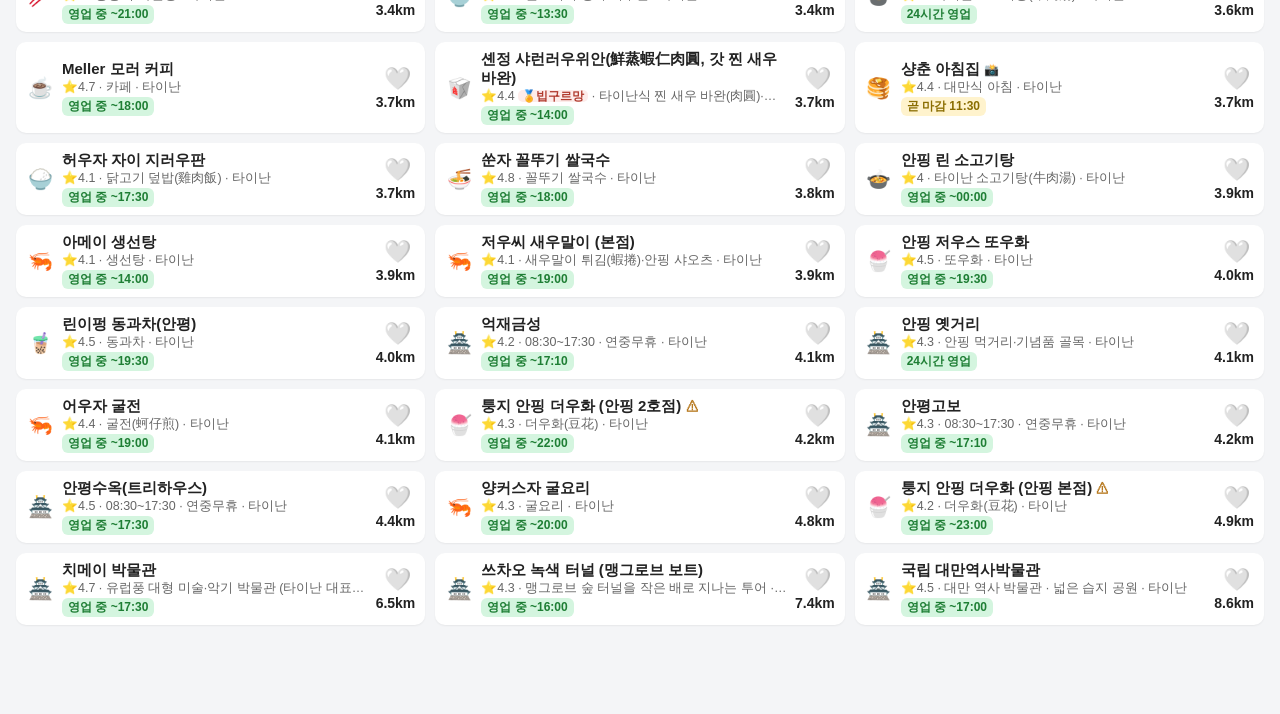
==== commit 40941fad: "Add files via upload" ====
--- a/index.html
+++ b/index.html
@@ -9,8 +9,8 @@
 <link rel="manifest" href="manifest.json">
 <link rel="icon" href="icon-192.png">
 <link rel="apple-touch-icon" href="icon-192.png">
-<link rel="stylesheet" href="lib/leaflet.css?v=20261109a">
-<link rel="stylesheet" href="style.css?v=20261109a">
+<link rel="stylesheet" href="lib/leaflet.css?v=20261110f">
+<link rel="stylesheet" href="style.css?v=20261110f">
 </head>
 <body>
 <header id="top">
@@ -24,7 +24,7 @@
         <button data-t="all" class="on">전체</button><button data-t="food">🍜 음식</button><button data-t="cafe">☕ 카페·빵집</button>
         <button data-t="shop">🛍 쇼핑</button><button data-t="sight">🏯 관광</button><button data-t="fav">❤️ 찜</button>
       </div>
-      <button id="qBtn" class="icon" aria-label="검색">🔍</button>
+      <button id="sortBtn" class="icon sortbtn" aria-label="정렬·필터">⇅</button><button id="qBtn" class="icon" aria-label="검색">🔍</button>
     </div>
     <input id="q" type="search" class="hidden" placeholder="가게 이름·음식 검색 (한글/중문)">
     <div class="row2">
@@ -128,12 +128,13 @@
 <div id="locAsk" class="locAsk hidden"></div>
 <div id="keyAsk" class="locAsk hidden"></div>
 <button id="toTop" class="totop hidden" aria-label="맨 위로">⬆</button>
+<div id="sortMenu" class="submenu hidden"><div class="subbox"></div></div>
 <div id="subMenu" class="submenu hidden"><div class="subbox"></div></div>
 
-<script src="lib/leaflet.js?v=20261109a"></script>
-<script src="config.js?v=20261109a"></script>
-<script src="phrases.js?v=20261109a"></script>
-<script src="data.js?v=20261109a"></script>
-<script src="app.js?v=20261109a"></script>
+<script src="lib/leaflet.js?v=20261110f"></script>
+<script src="config.js?v=20261110f"></script>
+<script src="phrases.js?v=20261110f"></script>
+<script src="data.js?v=20261110f"></script>
+<script src="app.js?v=20261110f"></script>
 </body>
 </html>
--- a/style.css
+++ b/style.css
@@ -1,280 +1,306 @@
-* { box-sizing: border-box; -webkit-tap-highlight-color: transparent; }
-html, body { margin: 0; height: 100%; }
-body { font-family: -apple-system, "Malgun Gothic", "Apple SD Gothic Neo", "Noto Sans KR", sans-serif; font-size: 15px; color: #222; background: #f4f5f7; }
-header { position: sticky; top: 0; z-index: 50; background: #c0392b; color: #fff; padding: 8px 10px 6px; padding-top: calc(8px + env(safe-area-inset-top)); }
-.title { font-weight: 700; font-size: 17px; }
-.title small { font-weight: 400; font-size: 12px; opacity: .9; margin-left: 6px; }
-.seg { display: flex; gap: 4px; margin-top: 6px; }
-.seg button { flex: 1; border: 0; border-radius: 8px; padding: 7px 0; background: rgba(255,255,255,.18); color: #fff; font-size: 14px; font-weight: 600; }
-.seg button.on { background: #fff; color: #c0392b; }
-main { padding-bottom: 76px; }
-.tab { display: none; }
-.tab.on { display: block; }
-.controls { background: #fff; padding: 8px 10px; border-bottom: 1px solid #e3e3e3; position: sticky; top: 86px; z-index: 40; }
-#q { width: 100%; font-size: 15px; padding: 9px 10px; border: 1px solid #ccc; border-radius: 8px; }
-.chips { display: flex; gap: 6px; overflow-x: auto; padding: 8px 0 4px; scrollbar-width: none; }
-.chips::-webkit-scrollbar { display: none; }
-.chips button { flex: 0 0 auto; border: 1px solid #ccc; background: #fff; border-radius: 16px; padding: 6px 11px; font-size: 13.5px; }
-.chips button.on { background: #34495e; color: #fff; border-color: #34495e; }
-.row2 { display: flex; align-items: center; justify-content: space-between; gap: 8px; }
-.row2 select { font-size: 13.5px; padding: 6px; border-radius: 8px; border: 1px solid #ccc; max-width: 62%; }
-.refline { font-size: 12px; color: #666; margin-top: 4px; }
-.sw { display: flex; align-items: center; gap: 6px; font-size: 14px; padding: 4px 0; }
-.sw input { width: 20px; height: 20px; }
-.sw.big { font-size: 17px; font-weight: 700; }
-#list, #favList { padding: 6px 8px; }
-.item { display: flex; gap: 10px; align-items: center; background: #fff; border-radius: 10px; padding: 10px; margin: 6px 0; box-shadow: 0 1px 2px rgba(0,0,0,.06); }
-.item .ic { font-size: 22px; width: 32px; text-align: center; }
-.item .tx { flex: 1; min-width: 0; }
-.item .nm { font-weight: 700; font-size: 15.5px; }
-.item .sub { font-size: 12.5px; color: #666; white-space: nowrap; overflow: hidden; text-overflow: ellipsis; }
-.item .rt { text-align: right; font-size: 12.5px; white-space: nowrap; }
-.item .dist { font-weight: 700; font-size: 14px; }
-.st { display: inline-block; padding: 1px 6px; border-radius: 6px; font-size: 12px; font-weight: 600; }
-.st.open { background: #d4f5df; color: #1e7e34; } .st.closing { background: #fff3cd; color: #8a6d00; }
-.st.later { background: #e8f0fe; color: #1a5fb4; } .st.closed { background: #f9d0cc; color: #a12b1f; } .st.unknown { background: #eee; color: #666; }
-.empty { text-align: center; color: #888; padding: 30px 10px; }
-#map { position: fixed; top: 86px; bottom: 64px; left: 0; right: 0; }
-.fab { position: fixed; right: 14px; bottom: 82px; z-index: 500; width: 48px; height: 48px; border-radius: 24px; border: 0; background: #fff; box-shadow: 0 2px 6px rgba(0,0,0,.3); font-size: 22px; }
-nav#tabs { position: fixed; bottom: 0; left: 0; right: 0; z-index: 60; display: flex; background: #fff; border-top: 1px solid #ddd; padding-bottom: env(safe-area-inset-bottom); }
-nav#tabs button { flex: 1; border: 0; background: none; padding: 8px 0 6px; font-size: 20px; color: #777; }
-nav#tabs button span { display: block; font-size: 11px; }
-nav#tabs button.on { color: #c0392b; }
-h2 { font-size: 17px; margin: 12px 10px 6px; }
-.card { background: #fff; margin: 8px; padding: 12px; border-radius: 10px; }
-.hint { font-size: 12.5px; color: #666; line-height: 1.5; }
-.setrow { margin: 8px 0 2px; font-weight: 600; display: flex; align-items: center; gap: 8px; }
-.btn { display: block; width: 100%; margin-top: 10px; padding: 11px; border: 0; border-radius: 8px; background: #1a73e8; color: #fff; font-size: 15px; font-weight: 700; text-align: center; text-decoration: none; }
-.btn.gray { background: #7f8c8d; } .btn.green { background: #27ae60; } .btn.dark { background: #34495e; }
-/* 상세 시트 */
-.sheet { position: fixed; inset: 0; z-index: 900; background: rgba(0,0,0,.4); display: flex; align-items: flex-end; }
-.sheet.hidden, .taxi.hidden, .toast.hidden { display: none; }
-.sheet-in { background: #fff; width: 100%; max-height: 90vh; overflow-y: auto; border-radius: 16px 16px 0 0; padding: 14px 14px calc(20px + env(safe-area-inset-bottom)); }
-.sheet .close { float: right; border: 0; background: #eee; border-radius: 16px; width: 32px; height: 32px; font-size: 16px; }
-.sheet h3 { margin: 0 0 2px; font-size: 19px; }
-.zh { color: #555; font-size: 15px; }
-.badges { margin: 6px 0; }
-.badge { display: inline-block; background: #34495e; color: #fff; border-radius: 5px; padding: 1px 7px; font-size: 12px; margin: 2px 2px 0 0; }
-.badge.mic { background: #b8860b; } .badge.hi { background: #e67e22; } .badge.cf { background: #7f8c8d; }
-.btnrow { display: flex; gap: 6px; margin: 10px 0; }
-.btnrow .btn { margin-top: 0; padding: 11px 4px; font-size: 14px; }
-.addr { font-size: 17px; font-weight: 700; background: #f4f4f4; padding: 8px; border-radius: 8px; margin: 4px 0; }
-.kv { margin: 8px 0; font-size: 14px; line-height: 1.5; }
-.kv b { display: block; font-size: 12.5px; color: #555; }
-table.days, table.menu { width: 100%; border-collapse: collapse; margin: 6px 0; font-size: 13px; }
-table.days td, table.menu td, table.menu th { border: 1px solid #e3e3e3; padding: 5px; vertical-align: top; }
-table.menu th { background: #f4f4f4; text-align: left; }
-td.on { background: #e9f9ee; } td.off { background: #fdecea; } td.tw { background: #fff8e1; }
-.taxi { position: fixed; inset: 0; z-index: 1000; background: #fff; display: flex; flex-direction: column; align-items: center; justify-content: center; padding: 20px; text-align: center; }
-.taxi .big { font-size: 34px; font-weight: 800; line-height: 1.4; word-break: break-all; }
-.taxi .nm { font-size: 26px; margin-bottom: 18px; color: #c0392b; font-weight: 700; }
-.toast { position: fixed; left: 10px; right: 10px; bottom: 78px; z-index: 950; background: #222; color: #fff; padding: 12px; border-radius: 10px; font-size: 14px; box-shadow: 0 4px 12px rgba(0,0,0,.3); }
-#info { padding: 4px 12px 20px; font-size: 14px; line-height: 1.55; background: #fff; }
-#info h1 { font-size: 18px; color: #fff; background: #c0392b; padding: 8px 10px; border-radius: 8px; margin: 18px 0 8px; }
-#info h2 { font-size: 16px; color: #c0392b; margin: 14px 0 6px; }
-#info table { width: 100%; border-collapse: collapse; font-size: 13px; }
-#info th, #info td { border: 1px solid #ddd; padding: 5px; vertical-align: top; text-align: left; }
-#info th { background: #f4f4f4; }
-#info .two > div { margin-bottom: 8px; }
-#info .note { background: #fff8e1; border-left: 4px solid #f39c12; padding: 8px; border-radius: 4px; }
-#info .warn { background: #fdecea; border-left: 4px solid #c0392b; padding: 8px; border-radius: 4px; }
-#info .ok { background: #eafaf1; border-left: 4px solid #27ae60; padding: 8px; border-radius: 4px; }
-#info ul.chk { list-style: none; padding-left: 2px; } #info ul.chk li:before { content: "☐ "; }
-#info .pgrid, #info .pc img { display: none; }
-.leaflet-popup-content { font-size: 14px; }
-.mk { width: 26px; height: 26px; border-radius: 13px; border: 2px solid #fff; box-shadow: 0 1px 3px rgba(0,0,0,.4); display: flex; align-items: center; justify-content: center; font-size: 13px; }
-.me { width: 18px; height: 18px; border-radius: 9px; background: #1a73e8; border: 3px solid #fff; box-shadow: 0 0 0 6px rgba(26,115,232,.25); }
-
-.seg2 { display: flex; gap: 4px; margin-top: 6px; }
-.seg2 button { flex: 1; border: 1px solid #ccc; background: #fff; border-radius: 8px; padding: 9px 0; font-size: 14px; }
-.seg2 button.on { background: #c0392b; color: #fff; border-color: #c0392b; }
-
-/* 상단 높이에 맞춰 고정 영역 위치 조정 (JS가 --hh 설정) */
-.controls { top: var(--hh, 86px); }
-#map { top: var(--hh, 86px); }
-.seg button, .chips button, nav#tabs button { min-width: 0; }
-.item .tx { overflow: hidden; }
-.item .nm { overflow: hidden; text-overflow: ellipsis; }
-
-/* 태블릿: 세로 2열, 가로 3열 / 상세 카드는 가운데 창 */
-@media (min-width: 700px) {
-  body { font-size: 16px; }
-  header { padding-left: 16px; padding-right: 16px; }
-  .seg { max-width: 560px; }
-  .controls { padding: 10px 16px; }
-  #q { max-width: 560px; }
-  #list, #favList { display: grid; grid-template-columns: 1fr 1fr; gap: 0 10px; padding: 8px 16px; }
-  .sheet { align-items: center; justify-content: center; }
-  .sheet-in { max-width: 640px; border-radius: 16px; max-height: 86vh; }
-  .card, #info { max-width: 820px; margin-left: auto; margin-right: auto; }
-  nav#tabs { justify-content: center; }
-  nav#tabs button { max-width: 160px; }
-  .toast { max-width: 520px; margin: 0 auto; }
-}
-@media (min-width: 1100px) {
-  #list, #favList { grid-template-columns: 1fr 1fr 1fr; }
-}
-
-.sec { grid-column: 1 / -1; font-weight: 700; color: #fff; background: #34495e; border-radius: 8px; padding: 7px 10px; margin: 10px 0 2px; font-size: 14px; }
-
-#q.hidden { display: none; }
-#q { margin-top: 6px; }
-.icon { border: 1px solid #ccc; background: #fff; border-radius: 18px; width: 38px; height: 34px; font-size: 16px; }
-.preview { margin-top: 4px; background: #fff3cd; color: #8a6d00; padding: 4px 8px; border-radius: 6px; font-weight: 600; }
-select.full { width: 100%; font-size: 15px; padding: 9px; border-radius: 8px; border: 1px solid #ccc; margin-top: 6px; }
-
-.heart { border: 0; background: none; font-size: 22px; padding: 2px 4px 4px; line-height: 1; }
-.item { min-width: 0; }
-@media (min-width: 700px) {
-  #list, #favList { grid-template-columns: repeat(2, minmax(0, 1fr)); }
-}
-@media (min-width: 1100px) {
-  #list, #favList { grid-template-columns: repeat(3, minmax(0, 1fr)); }
-}
-#map { position: fixed !important; }
-
-/* 상단 고정: 제목·도시·종류 버튼·영업 중·검색은 스크롤해도 항상 보이게 */
-header { position: fixed; top: 0; left: 0; right: 0; padding-bottom: 0; }
-header .controls { position: static; background: #fff; color: #222; margin: 8px -10px 0; padding: 6px 10px 6px; border-bottom: 1px solid #e3e3e3; }
-main { padding-top: var(--hh, 160px); }
-body[data-tab="info"] header .controls, body[data-tab="set"] header .controls { display: none; }
-@media (min-width: 700px) { header .controls { margin: 8px -16px 0; padding: 8px 16px; } }
-
-/* 현재 위치 버튼: 확대·축소(오른쪽 가운데)와 구글 로고·문구(맨 아래)를 피해서 오른쪽 아래 */
-.fab { right: 12px; bottom: calc(64px + 44px + env(safe-area-inset-bottom)); width: 46px; height: 46px; }
-@media (min-width: 700px) { .fab { right: 16px; bottom: calc(64px + 48px + env(safe-area-inset-bottom)); } }
-
-/* 구글 지도 영역(무료 지도와 같은 자리) + 지도 전환 버튼 */
-#gmap { position: fixed !important; top: var(--hh, 86px); bottom: 64px; left: 0; right: 0; }
-#map.hidden, #gmap.hidden { display: none; }
-.mapsw { position: fixed; left: 10px; top: calc(var(--hh, 86px) + 10px); z-index: 500; border: 0; border-radius: 20px; padding: 9px 14px; background: #fff; color: #1a5fb4; font-weight: 700; font-size: 14px; box-shadow: 0 2px 6px rgba(0,0,0,.3); }
-
-.cau { color: #b7791f; font-size: 13px; }
-.cauBox { background: #fff8e1; border-left: 4px solid #f39c12; padding: 7px 9px; border-radius: 6px; font-size: 13.5px; margin: 8px 0; }
-
-/* 회화 카드 */
-body[data-tab="talk"] header .controls { display: none; }
-.pcat { font-weight: 700; margin: 14px 10px 4px; color: #c0392b; }
-#phraseList { padding: 0 8px; }
-.phr { display: flex; justify-content: space-between; align-items: center; gap: 8px; width: 100%; text-align: left; background: #fff; border: 0; border-radius: 10px; padding: 12px; margin: 5px 0; box-shadow: 0 1px 2px rgba(0,0,0,.06); font-size: 15px; }
-.phr .pk { font-weight: 700; } .phr .pz { color: #555; font-size: 15px; }
-#tab-talk textarea { width: 100%; font-size: 16px; padding: 9px; border: 1px solid #ccc; border-radius: 8px; margin-top: 8px; }
-.taxi .pron { font-size: 20px; color: #1a5fb4; margin: 14px 0 4px; }
-.taxi .kor { font-size: 18px; color: #555; margin: 0 0 18px; }
-@media (min-width: 700px) { #phraseList { display: grid; grid-template-columns: repeat(2, minmax(0, 1fr)); gap: 0 10px; padding: 0 16px; } .pcat { grid-column: 1 / -1; } }
-
-/* 상단 여백: 회화·정보·설정 화면은 버튼 영역이 없어서 제목이 머리 부분에 붙지 않게 */
-#tab-talk, #tab-set { padding-top: 20px; }
-#tab-info { padding-top: 12px; }
-#tab-talk > h2, #tab-set > h2 { margin-top: 0; font-size: 19px; }
-#tab-talk > .hint { margin: 2px 10px 8px !important; padding-bottom: 12px; border-bottom: 1px solid #e3e3e3; }
-
-/* 예약 */
-.rsvok { font-size: 12px; color: #8e44ad; background: #f3e8f8; border-radius: 6px; padding: 1px 6px; }
-.rsvd { display: inline-block; white-space: nowrap; margin-top: 3px; font-size: 12px; color: #fff; background: #8e44ad; border-radius: 6px; padding: 1px 6px; }
-.btn.purple { background: #8e44ad; color: #fff; }
-.rsvBox { margin: 4px 0; }
-.rsvMine { font-size: 14px; margin: 6px 2px 0; color: #8e44ad; }
-.rsvForm { background: #fff; color: #222; border-radius: 14px; padding: 16px; width: min(92vw, 440px); text-align: left; }
-.rsvForm h3 { margin: 0 0 6px; }
-.rsvForm input { width: 100%; font-size: 16px; padding: 10px; border: 1px solid #ccc; border-radius: 8px; box-sizing: border-box; }
-/* 회화·정보·설정: 필터 줄이 숨겨지므로 머리 부분 아래에 여백을 줘서 도시 버튼이 바닥에 붙지 않게 */
-body[data-tab="talk"] header, body[data-tab="info"] header, body[data-tab="set"] header { padding-bottom: 10px; }
-
-/* 세분류: 종류 바로가기 줄 + 종류 제목 */
-.subjump { grid-column: 1 / -1; display: flex; flex-wrap: wrap; gap: 6px; margin: 6px 0 2px; }
-.subjump button { border: 1px solid #d5d8dc; background: #fff; border-radius: 16px; padding: 5px 10px; font-size: 13px; color: #222; }
-.subjump button b { color: #c0392b; }
-.subsec { grid-column: 1 / -1; font-weight: 700; color: #c0392b; border-bottom: 2px solid #f0c9c4; padding: 6px 4px 4px; margin: 12px 0 4px; font-size: 15px; }
-.subsec small { color: #888; font-weight: 400; font-size: 12px; }
-
-/* 위치 허용 안내 */
-.locAsk { position: fixed; inset: 0; z-index: 1100; background: rgba(0,0,0,.45); display: flex; align-items: center; justify-content: center; padding: 18px; }
-.locBox { background: #fff; border-radius: 14px; padding: 18px; width: min(92vw, 440px); }
-.locBox h3 { margin: 0 0 8px; }
-.locBox p { font-size: 14.5px; line-height: 1.5; margin: 6px 0; }
-.locBox .warn { background: #fdecea; border-radius: 8px; padding: 8px 10px; }
-.locAsk.hidden { display: none; }
-
-/* ===== 간소화 디자인 (2026-10-21) ===== */
-header .toprow { display: flex; align-items: center; justify-content: space-between; gap: 8px; }
-header .title { font-size: 16px; white-space: nowrap; }
-header .title small { font-size: 11.5px; opacity: .9; margin-left: 4px; }
-header .toprow .seg { margin-top: 0; flex: 0 1 230px; gap: 3px; }
-header .toprow .seg button { padding: 6px 0; font-size: 13px; }
-header .controls { padding: 4px 10px 5px; }
-.chiprow { display: flex; align-items: center; gap: 6px; }
-.chiprow .chips { flex: 1; min-width: 0; padding: 4px 0; }
-.chiprow #qBtn { flex: 0 0 auto; width: 34px; height: 34px; border: 1px solid #ccc; border-radius: 17px; background: #fff; font-size: 15px; padding: 0; }
-.chips button { padding: 5px 11px; font-size: 13.5px; }
-.subchips { padding: 2px 0 4px; gap: 5px; }
-.subchips button { padding: 3px 9px; font-size: 12.5px; border-color: #e5e7e9; background: #f6f7f8; color: #333; }
-.subchips button b { color: #c0392b; font-weight: 700; margin-left: 2px; }
-.subchips button.on { background: #fdecea; border-color: #f0b8b0; color: #c0392b; }
-header .row2 { margin-top: 1px; }
-header .refline { margin-top: 0; font-size: 12px; color: #666; white-space: nowrap; overflow: hidden; text-overflow: ellipsis; min-width: 0; }
-.sw.mini { flex: 0 0 auto; font-size: 12.5px; color: #333; padding: 0; gap: 4px; }
-.sw.mini input { width: 16px; height: 16px; }
-#q { margin: 2px 0 4px; padding: 7px 10px; }
-.subjump { display: none; }
-.subsec { margin: 10px 0 2px; padding: 4px 4px 3px; font-size: 14px; }
-/* 목록 한 줄: 여백을 줄여 더 많이 보이게 */
-.item { padding: 8px 10px; margin: 5px 0; gap: 8px; }
-.item .ic { font-size: 20px; width: 28px; }
-.item .nm { font-size: 15px; }
-/* 맨 위로 버튼: 근처 탭에서 아래로 내렸을 때만, 아래 메뉴 바로 위 오른쪽 */
-.totop { position: fixed; right: 10px; bottom: calc(68px + env(safe-area-inset-bottom)); z-index: 55; width: 40px; height: 40px; border-radius: 20px; border: 0;
-  background: rgba(52,73,94,.88); color: #fff; font-size: 20px; box-shadow: 0 2px 6px rgba(0,0,0,.25); }
-.totop.hidden { display: none; }
-body:not([data-tab="near"]) .totop { display: none; }
-body[data-tab="map"] .subchips { display: none; }
-@media (min-width: 700px) { .totop { right: 20px; } header .toprow .seg { flex-basis: 300px; } }
-
-/* 세부 종류 선택 버튼 + 아래에서 올라오는 목록 */
-.subsel { flex: 0 1 auto; min-width: 0; max-width: 58%; border: 1px solid #f0b8b0; background: #fdecea; color: #c0392b; border-radius: 14px; padding: 3px 10px;
-  font-size: 13px; font-weight: 700; white-space: nowrap; overflow: hidden; text-overflow: ellipsis; }
-.subsel b { color: #922b21; margin-left: 2px; }
-.subsel.hidden { display: none; }
-header .row2 .refline { flex: 1; }
-.submenu { position: fixed; inset: 0; z-index: 1050; background: rgba(0,0,0,.35); display: flex; align-items: flex-end; justify-content: center; }
-.submenu.hidden { display: none; }
-.subbox { background: #fff; width: min(100%, 560px); border-radius: 16px 16px 0 0; padding: 12px 12px calc(12px + env(safe-area-inset-bottom)); max-height: 75vh; overflow-y: auto; }
-.subhd { font-weight: 700; font-size: 15px; margin: 2px 4px 8px; }
-.subhd small { font-weight: 400; color: #888; font-size: 12px; }
-.subbox [data-sub] { display: flex; justify-content: space-between; align-items: center; width: 100%; border: 0; border-bottom: 1px solid #f0f0f0; background: none; padding: 13px 8px; font-size: 16px; text-align: left; }
-.subbox [data-sub] b { color: #c0392b; font-size: 14px; }
-.subbox [data-sub].on { background: #fdecea; border-radius: 8px; }
-.subclose { width: 100%; margin-top: 10px; border: 0; background: #eceff1; border-radius: 10px; padding: 12px; font-size: 15px; }
-body[data-tab="map"] .subsel { display: none; }
-/* 정보 탭: 추천 동선·운영표 */
-#info h3 { font-size: 15.5px; margin: 16px 0 6px; color: #c0392b; }
-#info table.route td.tm { width: 54px; font-weight: 700; color: #34495e; white-space: nowrap; vertical-align: top; }
-#info table.route td { line-height: 1.6; }
-#info a[data-open] { color: #1a5fb4; text-decoration: none; border-bottom: 1px dotted #1a5fb4; }
-#info .hr { display: inline-block; font-size: 11.5px; color: #1e7b34; background: #e9f7ee; border-radius: 6px; padding: 0 5px; margin-left: 2px; white-space: nowrap; }
-#info .hr.off, #info td.off { color: #b03a2e; background: #fdecea; }
-#info .mv { font-size: 12px; color: #777; white-space: nowrap; }
-#info .eat { font-size: 13px; margin-top: 4px; color: #444; }
-#info table.optab td, #info table.optab th { font-size: 12.5px; }
-#info table.optab td:nth-child(n+2) { white-space: nowrap; }
-#info table.optab { table-layout: fixed; width: 100%; }
-#info table.optab td:nth-child(n+2) { white-space: normal; word-break: keep-all; }
-#info table.optab th:first-child, #info table.optab td:first-child { width: 36%; }
-#info table { max-width: 100%; }
-#info { overflow-wrap: anywhere; }
-
-/* 인플루언서 추천 */
-.inflBox { background: #f3e8fd; border-left: 4px solid #8e44ad; border-radius: 8px; padding: 8px 10px; margin: 8px 0; font-size: 13.5px; line-height: 1.5; }
-.item .infl { font-size: 12px; }
-
-/* 구글 지도 키 입력 */
-#keyAsk.hidden { display: none; }
-#keyAsk input { width: 100%; box-sizing: border-box; font-size: 15px; padding: 10px; border: 1px solid #ccc; border-radius: 8px; margin: 6px 0; font-family: monospace; }
-#keyAsk .warn.hidden { display: none; }
-button.mini { border: 1px solid #ccc; background: #fff; border-radius: 12px; padding: 2px 9px; font-size: 12.5px; margin-left: 2px; }
-
-/* 미쉐린 표시 (평점 옆) */
-.item .mic { font-size: 11.5px; font-weight: 700; color: #b03a2e; background: #fdecea; border-radius: 5px; padding: 0 4px; white-space: nowrap; }
-.item .mic.sel { color: #6c3483; background: #f3e8fd; }
-
-.fcBox { background: #eaf4fb; border-left: 4px solid #2471a3; border-radius: 8px; padding: 8px 10px; margin: 8px 0; font-size: 13.5px; line-height: 1.5; }
+* { box-sizing: border-box; -webkit-tap-highlight-color: transparent; }
+html, body { margin: 0; height: 100%; }
+body { font-family: -apple-system, "Malgun Gothic", "Apple SD Gothic Neo", "Noto Sans KR", sans-serif; font-size: 15px; color: #222; background: #f4f5f7; }
+header { position: sticky; top: 0; z-index: 50; background: #c0392b; color: #fff; padding: 8px 10px 6px; padding-top: calc(8px + env(safe-area-inset-top)); }
+.title { font-weight: 700; font-size: 17px; }
+.title small { font-weight: 400; font-size: 12px; opacity: .9; margin-left: 6px; }
+.seg { display: flex; gap: 4px; margin-top: 6px; }
+.seg button { flex: 1; border: 0; border-radius: 8px; padding: 7px 0; background: rgba(255,255,255,.18); color: #fff; font-size: 14px; font-weight: 600; }
+.seg button.on { background: #fff; color: #c0392b; }
+main { padding-bottom: 76px; }
+.tab { display: none; }
+.tab.on { display: block; }
+.controls { background: #fff; padding: 8px 10px; border-bottom: 1px solid #e3e3e3; position: sticky; top: 86px; z-index: 40; }
+#q { width: 100%; font-size: 15px; padding: 9px 10px; border: 1px solid #ccc; border-radius: 8px; }
+.chips { display: flex; gap: 6px; overflow-x: auto; padding: 8px 0 4px; scrollbar-width: none; }
+.chips::-webkit-scrollbar { display: none; }
+.chips button { flex: 0 0 auto; border: 1px solid #ccc; background: #fff; border-radius: 16px; padding: 6px 11px; font-size: 13.5px; }
+.chips button.on { background: #34495e; color: #fff; border-color: #34495e; }
+.row2 { display: flex; align-items: center; justify-content: space-between; gap: 8px; }
+.row2 select { font-size: 13.5px; padding: 6px; border-radius: 8px; border: 1px solid #ccc; max-width: 62%; }
+.refline { font-size: 12px; color: #666; margin-top: 4px; }
+.sw { display: flex; align-items: center; gap: 6px; font-size: 14px; padding: 4px 0; }
+.sw input { width: 20px; height: 20px; }
+.sw.big { font-size: 17px; font-weight: 700; }
+#list, #favList { padding: 6px 8px; }
+.item { display: flex; gap: 10px; align-items: center; background: #fff; border-radius: 10px; padding: 10px; margin: 6px 0; box-shadow: 0 1px 2px rgba(0,0,0,.06); }
+.item .ic { font-size: 22px; width: 32px; text-align: center; }
+.item .tx { flex: 1; min-width: 0; }
+.item .nm { font-weight: 700; font-size: 15.5px; }
+.item .sub { font-size: 12.5px; color: #666; white-space: nowrap; overflow: hidden; text-overflow: ellipsis; }
+.item .rt { text-align: right; font-size: 12.5px; white-space: nowrap; }
+.item .dist { font-weight: 700; font-size: 14px; }
+.st { display: inline-block; padding: 1px 6px; border-radius: 6px; font-size: 12px; font-weight: 600; }
+.st.open { background: #d4f5df; color: #1e7e34; } .st.closing { background: #fff3cd; color: #8a6d00; }
+.st.later { background: #e8f0fe; color: #1a5fb4; } .st.closed { background: #f9d0cc; color: #a12b1f; } .st.unknown { background: #eee; color: #666; }
+.empty { text-align: center; color: #888; padding: 30px 10px; }
+#map { position: fixed; top: 86px; bottom: 64px; left: 0; right: 0; }
+.fab { position: fixed; right: 14px; bottom: 82px; z-index: 500; width: 48px; height: 48px; border-radius: 24px; border: 0; background: #fff; box-shadow: 0 2px 6px rgba(0,0,0,.3); font-size: 22px; }
+nav#tabs { position: fixed; bottom: 0; left: 0; right: 0; z-index: 60; display: flex; background: #fff; border-top: 1px solid #ddd; padding-bottom: env(safe-area-inset-bottom); }
+nav#tabs button { flex: 1; border: 0; background: none; padding: 8px 0 6px; font-size: 20px; color: #777; }
+nav#tabs button span { display: block; font-size: 11px; }
+nav#tabs button.on { color: #c0392b; }
+h2 { font-size: 17px; margin: 12px 10px 6px; }
+.card { background: #fff; margin: 8px; padding: 12px; border-radius: 10px; }
+.hint { font-size: 12.5px; color: #666; line-height: 1.5; }
+.setrow { margin: 8px 0 2px; font-weight: 600; display: flex; align-items: center; gap: 8px; }
+.btn { display: block; width: 100%; margin-top: 10px; padding: 11px; border: 0; border-radius: 8px; background: #1a73e8; color: #fff; font-size: 15px; font-weight: 700; text-align: center; text-decoration: none; }
+.btn.gray { background: #7f8c8d; } .btn.green { background: #27ae60; } .btn.dark { background: #34495e; }
+/* 상세 시트 */
+.sheet { position: fixed; inset: 0; z-index: 900; background: rgba(0,0,0,.4); display: flex; align-items: flex-end; }
+.sheet.hidden, .taxi.hidden, .toast.hidden { display: none; }
+.sheet-in { background: #fff; width: 100%; max-height: 90vh; overflow-y: auto; border-radius: 16px 16px 0 0; padding: 14px 14px calc(20px + env(safe-area-inset-bottom)); }
+.sheet .close { float: right; border: 0; background: #eee; border-radius: 16px; width: 32px; height: 32px; font-size: 16px; }
+.sheet h3 { margin: 0 0 2px; font-size: 19px; }
+.zh { color: #555; font-size: 15px; }
+.badges { margin: 6px 0; }
+.badge { display: inline-block; background: #34495e; color: #fff; border-radius: 5px; padding: 1px 7px; font-size: 12px; margin: 2px 2px 0 0; }
+.badge.mic { background: #b8860b; } .badge.hi { background: #e67e22; } .badge.cf { background: #7f8c8d; }
+.btnrow { display: flex; gap: 6px; margin: 10px 0; }
+.btnrow .btn { margin-top: 0; padding: 11px 4px; font-size: 14px; }
+.addr { font-size: 17px; font-weight: 700; background: #f4f4f4; padding: 8px; border-radius: 8px; margin: 4px 0; }
+.kv { margin: 8px 0; font-size: 14px; line-height: 1.5; }
+.kv b { display: block; font-size: 12.5px; color: #555; }
+table.days, table.menu { width: 100%; border-collapse: collapse; margin: 6px 0; font-size: 13px; }
+table.days td, table.menu td, table.menu th { border: 1px solid #e3e3e3; padding: 5px; vertical-align: top; }
+table.menu th { background: #f4f4f4; text-align: left; }
+td.on { background: #e9f9ee; } td.off { background: #fdecea; } td.tw { background: #fff8e1; }
+.taxi { position: fixed; inset: 0; z-index: 1000; background: #fff; display: flex; flex-direction: column; align-items: center; justify-content: center; padding: 20px; text-align: center; }
+.taxi .big { font-size: 34px; font-weight: 800; line-height: 1.4; word-break: break-all; }
+.taxi .nm { font-size: 26px; margin-bottom: 18px; color: #c0392b; font-weight: 700; }
+.toast { position: fixed; left: 10px; right: 10px; bottom: 78px; z-index: 950; background: #222; color: #fff; padding: 12px; border-radius: 10px; font-size: 14px; box-shadow: 0 4px 12px rgba(0,0,0,.3); }
+#info { padding: 4px 12px 20px; font-size: 14px; line-height: 1.55; background: #fff; }
+#info h1 { font-size: 18px; color: #fff; background: #c0392b; padding: 8px 10px; border-radius: 8px; margin: 18px 0 8px; }
+#info h2 { font-size: 16px; color: #c0392b; margin: 14px 0 6px; }
+#info table { width: 100%; border-collapse: collapse; font-size: 13px; }
+#info th, #info td { border: 1px solid #ddd; padding: 5px; vertical-align: top; text-align: left; }
+#info th { background: #f4f4f4; }
+#info .two > div { margin-bottom: 8px; }
+#info .note { background: #fff8e1; border-left: 4px solid #f39c12; padding: 8px; border-radius: 4px; }
+#info .warn { background: #fdecea; border-left: 4px solid #c0392b; padding: 8px; border-radius: 4px; }
+#info .ok { background: #eafaf1; border-left: 4px solid #27ae60; padding: 8px; border-radius: 4px; }
+#info ul.chk { list-style: none; padding-left: 2px; } #info ul.chk li:before { content: "☐ "; }
+#info .pgrid, #info .pc img { display: none; }
+.leaflet-popup-content { font-size: 14px; }
+.mk { width: 26px; height: 26px; border-radius: 13px; border: 2px solid #fff; box-shadow: 0 1px 3px rgba(0,0,0,.4); display: flex; align-items: center; justify-content: center; font-size: 13px; }
+.me { width: 18px; height: 18px; border-radius: 9px; background: #1a73e8; border: 3px solid #fff; box-shadow: 0 0 0 6px rgba(26,115,232,.25); }
+
+.seg2 { display: flex; gap: 4px; margin-top: 6px; }
+.seg2 button { flex: 1; border: 1px solid #ccc; background: #fff; border-radius: 8px; padding: 9px 0; font-size: 14px; }
+.seg2 button.on { background: #c0392b; color: #fff; border-color: #c0392b; }
+
+/* 상단 높이에 맞춰 고정 영역 위치 조정 (JS가 --hh 설정) */
+.controls { top: var(--hh, 86px); }
+#map { top: var(--hh, 86px); }
+.seg button, .chips button, nav#tabs button { min-width: 0; }
+.item .tx { overflow: hidden; }
+.item .nm { overflow: hidden; text-overflow: ellipsis; }
+
+/* 태블릿: 세로 2열, 가로 3열 / 상세 카드는 가운데 창 */
+@media (min-width: 700px) {
+  body { font-size: 16px; }
+  header { padding-left: 16px; padding-right: 16px; }
+  .seg { max-width: 560px; }
+  .controls { padding: 10px 16px; }
+  #q { max-width: 560px; }
+  #list, #favList { display: grid; grid-template-columns: 1fr 1fr; gap: 0 10px; padding: 8px 16px; }
+  .sheet { align-items: center; justify-content: center; }
+  .sheet-in { max-width: 640px; border-radius: 16px; max-height: 86vh; }
+  .card, #info { max-width: 820px; margin-left: auto; margin-right: auto; }
+  nav#tabs { justify-content: center; }
+  nav#tabs button { max-width: 160px; }
+  .toast { max-width: 520px; margin: 0 auto; }
+}
+@media (min-width: 1100px) {
+  #list, #favList { grid-template-columns: 1fr 1fr 1fr; }
+}
+
+.sec { grid-column: 1 / -1; font-weight: 700; color: #fff; background: #34495e; border-radius: 8px; padding: 7px 10px; margin: 10px 0 2px; font-size: 14px; }
+
+#q.hidden { display: none; }
+#q { margin-top: 6px; }
+.icon { border: 1px solid #ccc; background: #fff; border-radius: 18px; width: 38px; height: 34px; font-size: 16px; }
+.preview { margin-top: 4px; background: #fff3cd; color: #8a6d00; padding: 4px 8px; border-radius: 6px; font-weight: 600; }
+select.full { width: 100%; font-size: 15px; padding: 9px; border-radius: 8px; border: 1px solid #ccc; margin-top: 6px; }
+
+.heart { border: 0; background: none; font-size: 22px; padding: 2px 4px 4px; line-height: 1; }
+.item { min-width: 0; }
+@media (min-width: 700px) {
+  #list, #favList { grid-template-columns: repeat(2, minmax(0, 1fr)); }
+}
+@media (min-width: 1100px) {
+  #list, #favList { grid-template-columns: repeat(3, minmax(0, 1fr)); }
+}
+#map { position: fixed !important; }
+
+/* 상단 고정: 제목·도시·종류 버튼·영업 중·검색은 스크롤해도 항상 보이게 */
+header { position: fixed; top: 0; left: 0; right: 0; padding-bottom: 0; }
+header .controls { position: static; background: #fff; color: #222; margin: 8px -10px 0; padding: 6px 10px 6px; border-bottom: 1px solid #e3e3e3; }
+main { padding-top: var(--hh, 160px); }
+body[data-tab="info"] header .controls, body[data-tab="set"] header .controls { display: none; }
+@media (min-width: 700px) { header .controls { margin: 8px -16px 0; padding: 8px 16px; } }
+
+/* 현재 위치 버튼: 확대·축소(오른쪽 가운데)와 구글 로고·문구(맨 아래)를 피해서 오른쪽 아래 */
+.fab { right: 12px; bottom: calc(64px + 44px + env(safe-area-inset-bottom)); width: 46px; height: 46px; }
+@media (min-width: 700px) { .fab { right: 16px; bottom: calc(64px + 48px + env(safe-area-inset-bottom)); } }
+
+/* 구글 지도 영역(무료 지도와 같은 자리) + 지도 전환 버튼 */
+#gmap { position: fixed !important; top: var(--hh, 86px); bottom: 64px; left: 0; right: 0; }
+#map.hidden, #gmap.hidden { display: none; }
+.mapsw { position: fixed; left: 10px; top: calc(var(--hh, 86px) + 10px); z-index: 500; border: 0; border-radius: 20px; padding: 9px 14px; background: #fff; color: #1a5fb4; font-weight: 700; font-size: 14px; box-shadow: 0 2px 6px rgba(0,0,0,.3); }
+
+.cau { color: #b7791f; font-size: 13px; }
+.cauBox { background: #fff8e1; border-left: 4px solid #f39c12; padding: 7px 9px; border-radius: 6px; font-size: 13.5px; margin: 8px 0; }
+
+/* 회화 카드 */
+body[data-tab="talk"] header .controls { display: none; }
+.pcat { font-weight: 700; margin: 14px 10px 4px; color: #c0392b; }
+#phraseList { padding: 0 8px; }
+.phr { display: flex; justify-content: space-between; align-items: center; gap: 8px; width: 100%; text-align: left; background: #fff; border: 0; border-radius: 10px; padding: 12px; margin: 5px 0; box-shadow: 0 1px 2px rgba(0,0,0,.06); font-size: 15px; }
+.phr .pk { font-weight: 700; } .phr .pz { color: #555; font-size: 15px; }
+#tab-talk textarea { width: 100%; font-size: 16px; padding: 9px; border: 1px solid #ccc; border-radius: 8px; margin-top: 8px; }
+.taxi .pron { font-size: 20px; color: #1a5fb4; margin: 14px 0 4px; }
+.taxi .kor { font-size: 18px; color: #555; margin: 0 0 18px; }
+@media (min-width: 700px) { #phraseList { display: grid; grid-template-columns: repeat(2, minmax(0, 1fr)); gap: 0 10px; padding: 0 16px; } .pcat { grid-column: 1 / -1; } }
+
+/* 상단 여백: 회화·정보·설정 화면은 버튼 영역이 없어서 제목이 머리 부분에 붙지 않게 */
+#tab-talk, #tab-set { padding-top: 20px; }
+#tab-info { padding-top: 12px; }
+#tab-talk > h2, #tab-set > h2 { margin-top: 0; font-size: 19px; }
+#tab-talk > .hint { margin: 2px 10px 8px !important; padding-bottom: 12px; border-bottom: 1px solid #e3e3e3; }
+
+/* 예약 */
+.rsvok { font-size: 12px; color: #8e44ad; background: #f3e8f8; border-radius: 6px; padding: 1px 6px; }
+.rsvd { display: inline-block; white-space: nowrap; margin-top: 3px; font-size: 12px; color: #fff; background: #8e44ad; border-radius: 6px; padding: 1px 6px; }
+.btn.purple { background: #8e44ad; color: #fff; }
+.rsvBox { margin: 4px 0; }
+.rsvMine { font-size: 14px; margin: 6px 2px 0; color: #8e44ad; }
+.rsvForm { background: #fff; color: #222; border-radius: 14px; padding: 16px; width: min(92vw, 440px); text-align: left; }
+.rsvForm h3 { margin: 0 0 6px; }
+.rsvForm input { width: 100%; font-size: 16px; padding: 10px; border: 1px solid #ccc; border-radius: 8px; box-sizing: border-box; }
+/* 회화·정보·설정: 필터 줄이 숨겨지므로 머리 부분 아래에 여백을 줘서 도시 버튼이 바닥에 붙지 않게 */
+body[data-tab="talk"] header, body[data-tab="info"] header, body[data-tab="set"] header { padding-bottom: 10px; }
+
+/* 세분류: 종류 바로가기 줄 + 종류 제목 */
+.subjump { grid-column: 1 / -1; display: flex; flex-wrap: wrap; gap: 6px; margin: 6px 0 2px; }
+.subjump button { border: 1px solid #d5d8dc; background: #fff; border-radius: 16px; padding: 5px 10px; font-size: 13px; color: #222; }
+.subjump button b { color: #c0392b; }
+.subsec { grid-column: 1 / -1; font-weight: 700; color: #c0392b; border-bottom: 2px solid #f0c9c4; padding: 6px 4px 4px; margin: 12px 0 4px; font-size: 15px; }
+.subsec small { color: #888; font-weight: 400; font-size: 12px; }
+
+/* 위치 허용 안내 */
+.locAsk { position: fixed; inset: 0; z-index: 1100; background: rgba(0,0,0,.45); display: flex; align-items: center; justify-content: center; padding: 18px; }
+.locBox { background: #fff; border-radius: 14px; padding: 18px; width: min(92vw, 440px); }
+.locBox h3 { margin: 0 0 8px; }
+.locBox p { font-size: 14.5px; line-height: 1.5; margin: 6px 0; }
+.locBox .warn { background: #fdecea; border-radius: 8px; padding: 8px 10px; }
+.locAsk.hidden { display: none; }
+
+/* ===== 간소화 디자인 (2026-10-21) ===== */
+header .toprow { display: flex; align-items: center; justify-content: space-between; gap: 8px; }
+header .title { font-size: 16px; white-space: nowrap; }
+header .title small { font-size: 11.5px; opacity: .9; margin-left: 4px; }
+header .toprow .seg { margin-top: 0; flex: 0 1 230px; gap: 3px; }
+header .toprow .seg button { padding: 6px 0; font-size: 13px; }
+header .controls { padding: 4px 10px 5px; }
+.chiprow { display: flex; align-items: center; gap: 6px; }
+.chiprow .chips { flex: 1; min-width: 0; padding: 4px 0; }
+.chiprow #qBtn { flex: 0 0 auto; width: 34px; height: 34px; border: 1px solid #ccc; border-radius: 17px; background: #fff; font-size: 15px; padding: 0; }
+.chips button { padding: 5px 11px; font-size: 13.5px; }
+.subchips { padding: 2px 0 4px; gap: 5px; }
+.subchips button { padding: 3px 9px; font-size: 12.5px; border-color: #e5e7e9; background: #f6f7f8; color: #333; }
+.subchips button b { color: #c0392b; font-weight: 700; margin-left: 2px; }
+.subchips button.on { background: #fdecea; border-color: #f0b8b0; color: #c0392b; }
+header .row2 { margin-top: 1px; }
+header .refline { margin-top: 0; font-size: 12px; color: #666; white-space: nowrap; overflow: hidden; text-overflow: ellipsis; min-width: 0; }
+.sw.mini { flex: 0 0 auto; font-size: 12.5px; color: #333; padding: 0; gap: 4px; }
+.sw.mini input { width: 16px; height: 16px; }
+#q { margin: 2px 0 4px; padding: 7px 10px; }
+.subjump { display: none; }
+.subsec { margin: 10px 0 2px; padding: 4px 4px 3px; font-size: 14px; }
+/* 목록 한 줄: 여백을 줄여 더 많이 보이게 */
+.item { padding: 8px 10px; margin: 5px 0; gap: 8px; }
+.item .ic { font-size: 20px; width: 28px; }
+.item .nm { font-size: 15px; }
+/* 맨 위로 버튼: 근처 탭에서 아래로 내렸을 때만, 아래 메뉴 바로 위 오른쪽 */
+.totop { position: fixed; right: 10px; bottom: calc(68px + env(safe-area-inset-bottom)); z-index: 55; width: 40px; height: 40px; border-radius: 20px; border: 0;
+  background: rgba(52,73,94,.88); color: #fff; font-size: 20px; box-shadow: 0 2px 6px rgba(0,0,0,.25); }
+.totop.hidden { display: none; }
+body:not([data-tab="near"]) .totop { display: none; }
+body[data-tab="map"] .subchips { display: none; }
+@media (min-width: 700px) { .totop { right: 20px; } header .toprow .seg { flex-basis: 300px; } }
+
+/* 세부 종류 선택 버튼 + 아래에서 올라오는 목록 */
+.subsel { flex: 0 1 auto; min-width: 0; max-width: 58%; border: 1px solid #f0b8b0; background: #fdecea; color: #c0392b; border-radius: 14px; padding: 3px 10px;
+  font-size: 13px; font-weight: 700; white-space: nowrap; overflow: hidden; text-overflow: ellipsis; }
+.subsel b { color: #922b21; margin-left: 2px; }
+.subsel.hidden { display: none; }
+header .row2 .refline { flex: 1; }
+.submenu { position: fixed; inset: 0; z-index: 1050; background: rgba(0,0,0,.35); display: flex; align-items: flex-end; justify-content: center; }
+.submenu.hidden { display: none; }
+.subbox { background: #fff; width: min(100%, 560px); border-radius: 16px 16px 0 0; padding: 12px 12px calc(12px + env(safe-area-inset-bottom)); max-height: 75vh; overflow-y: auto; }
+.subhd { font-weight: 700; font-size: 15px; margin: 2px 4px 8px; }
+.subhd small { font-weight: 400; color: #888; font-size: 12px; }
+.subbox [data-sub] { display: flex; justify-content: space-between; align-items: center; width: 100%; border: 0; border-bottom: 1px solid #f0f0f0; background: none; padding: 13px 8px; font-size: 16px; text-align: left; }
+.subbox [data-sub] b { color: #c0392b; font-size: 14px; }
+.subbox [data-sub].on { background: #fdecea; border-radius: 8px; }
+.subclose { width: 100%; margin-top: 10px; border: 0; background: #eceff1; border-radius: 10px; padding: 12px; font-size: 15px; }
+body[data-tab="map"] .subsel { display: none; }
+/* 정보 탭: 추천 동선·운영표 */
+#info h3 { font-size: 15.5px; margin: 16px 0 6px; color: #c0392b; }
+#info table.route td.tm { width: 54px; font-weight: 700; color: #34495e; white-space: nowrap; vertical-align: top; }
+#info table.route td { line-height: 1.6; }
+#info a[data-open] { color: #1a5fb4; text-decoration: none; border-bottom: 1px dotted #1a5fb4; }
+#info .hr { display: inline-block; font-size: 11.5px; color: #1e7b34; background: #e9f7ee; border-radius: 6px; padding: 0 5px; margin-left: 2px; white-space: nowrap; }
+#info .hr.off, #info td.off { color: #b03a2e; background: #fdecea; }
+#info .mv { font-size: 12px; color: #777; white-space: nowrap; }
+#info .eat { font-size: 13px; margin-top: 4px; color: #444; }
+#info table.optab td, #info table.optab th { font-size: 12.5px; }
+#info table.optab td:nth-child(n+2) { white-space: nowrap; }
+#info table.optab { table-layout: fixed; width: 100%; }
+#info table.optab td:nth-child(n+2) { white-space: normal; word-break: keep-all; }
+#info table.optab th:first-child, #info table.optab td:first-child { width: 36%; }
+#info table { max-width: 100%; }
+#info { overflow-wrap: anywhere; }
+
+/* 인플루언서 추천 */
+.inflBox { background: #f3e8fd; border-left: 4px solid #8e44ad; border-radius: 8px; padding: 8px 10px; margin: 8px 0; font-size: 13.5px; line-height: 1.5; }
+.item .infl { font-size: 12px; }
+
+/* 구글 지도 키 입력 */
+#keyAsk.hidden { display: none; }
+#keyAsk input { width: 100%; box-sizing: border-box; font-size: 15px; padding: 10px; border: 1px solid #ccc; border-radius: 8px; margin: 6px 0; font-family: monospace; }
+#keyAsk .warn.hidden { display: none; }
+button.mini { border: 1px solid #ccc; background: #fff; border-radius: 12px; padding: 2px 9px; font-size: 12.5px; margin-left: 2px; }
+
+/* 미쉐린 표시 (평점 옆) */
+.item .mic { font-size: 11.5px; font-weight: 700; color: #b03a2e; background: #fdecea; border-radius: 5px; padding: 0 4px; white-space: nowrap; }
+.item .mic.sel { color: #6c3483; background: #f3e8fd; }
+
+.fcBox { background: #eaf4fb; border-left: 4px solid #2471a3; border-radius: 8px; padding: 8px 10px; margin: 8px 0; font-size: 13.5px; line-height: 1.5; }
+
+/* 정렬·필터 */
+.sortbtn { position: relative; font-weight: 700; }
+.sortbtn.on { background: #fdecea; color: #c0392b; border-color: #f5b7b1; }
+.sortbtn i { position: absolute; top: -4px; right: -4px; background: #c0392b; color: #fff; font-style: normal; font-size: 10.5px; min-width: 16px; height: 16px; line-height: 16px; border-radius: 8px; text-align: center; }
+.subbox [data-sortk], .subbox [data-fltk] { display: flex; justify-content: space-between; align-items: center; width: 100%; border: 0; border-bottom: 1px solid #f0f0f0; background: none; padding: 12px 8px; font-size: 15.5px; text-align: left; color: inherit; }
+.subbox [data-sortk] b, .subbox [data-fltk] b { color: #c0392b; font-size: 14px; }
+.subbox [data-sortk].on, .subbox [data-fltk].on { background: #fdecea; border-radius: 8px; }
+.sortfoot { display: flex; gap: 8px; }
+.sortfoot .subclose.ok { background: #c0392b; color: #fff; max-width: 34%; }
+.chiprow #sortBtn { flex: 0 0 auto; width: 34px; height: 34px; border: 1px solid #ccc; border-radius: 17px; background: #fff; font-size: 15px; padding: 0; margin-right: 6px; }
+.chiprow #sortBtn.on { background: #fdecea; color: #c0392b; border-color: #f5b7b1; }
+/* 작은 폰·큰 글씨: 도시 버튼이 두 줄로 깨지지 않게 (제목·시계가 대신 줄어듦) */
+header .toprow .title { flex: 1 1 auto; min-width: 0; overflow: hidden; text-overflow: ellipsis; }
+header .toprow .seg { flex: 0 0 auto; }
+header .toprow .seg button { flex: 0 0 auto; white-space: nowrap; padding: 6px 9px; }
+@media (min-width: 700px) { header .toprow .seg { flex: 0 0 300px; } header .toprow .seg button { flex: 1 1 0; } }
+/* 휴대폰 가로(높이 낮음): 목록·회화·정보·설정에서는 위쪽 헤더가 스크롤과 함께 올라가 화면을 넓게 씀 */
+@media (orientation: landscape) and (max-height: 500px) {
+  body:not([data-tab="map"]) header { position: absolute; }
+}
+/* 정보 탭 표: 왼쪽 제목 칸은 단어 단위로 줄바꿈 (작은 폰에서 '숙/소'처럼 끊기지 않게) */
+#tab-info th { word-break: keep-all; overflow-wrap: anywhere; }
+/* 큰 글씨: 대만 시계를 제목 아래 줄로 (도시 버튼 공간 확보) */
+html[data-big="1"] header .title { line-height: 1.15; }
+html[data-big="1"] header .title small { display: block; margin-left: 0; font-size: 10.5px; }
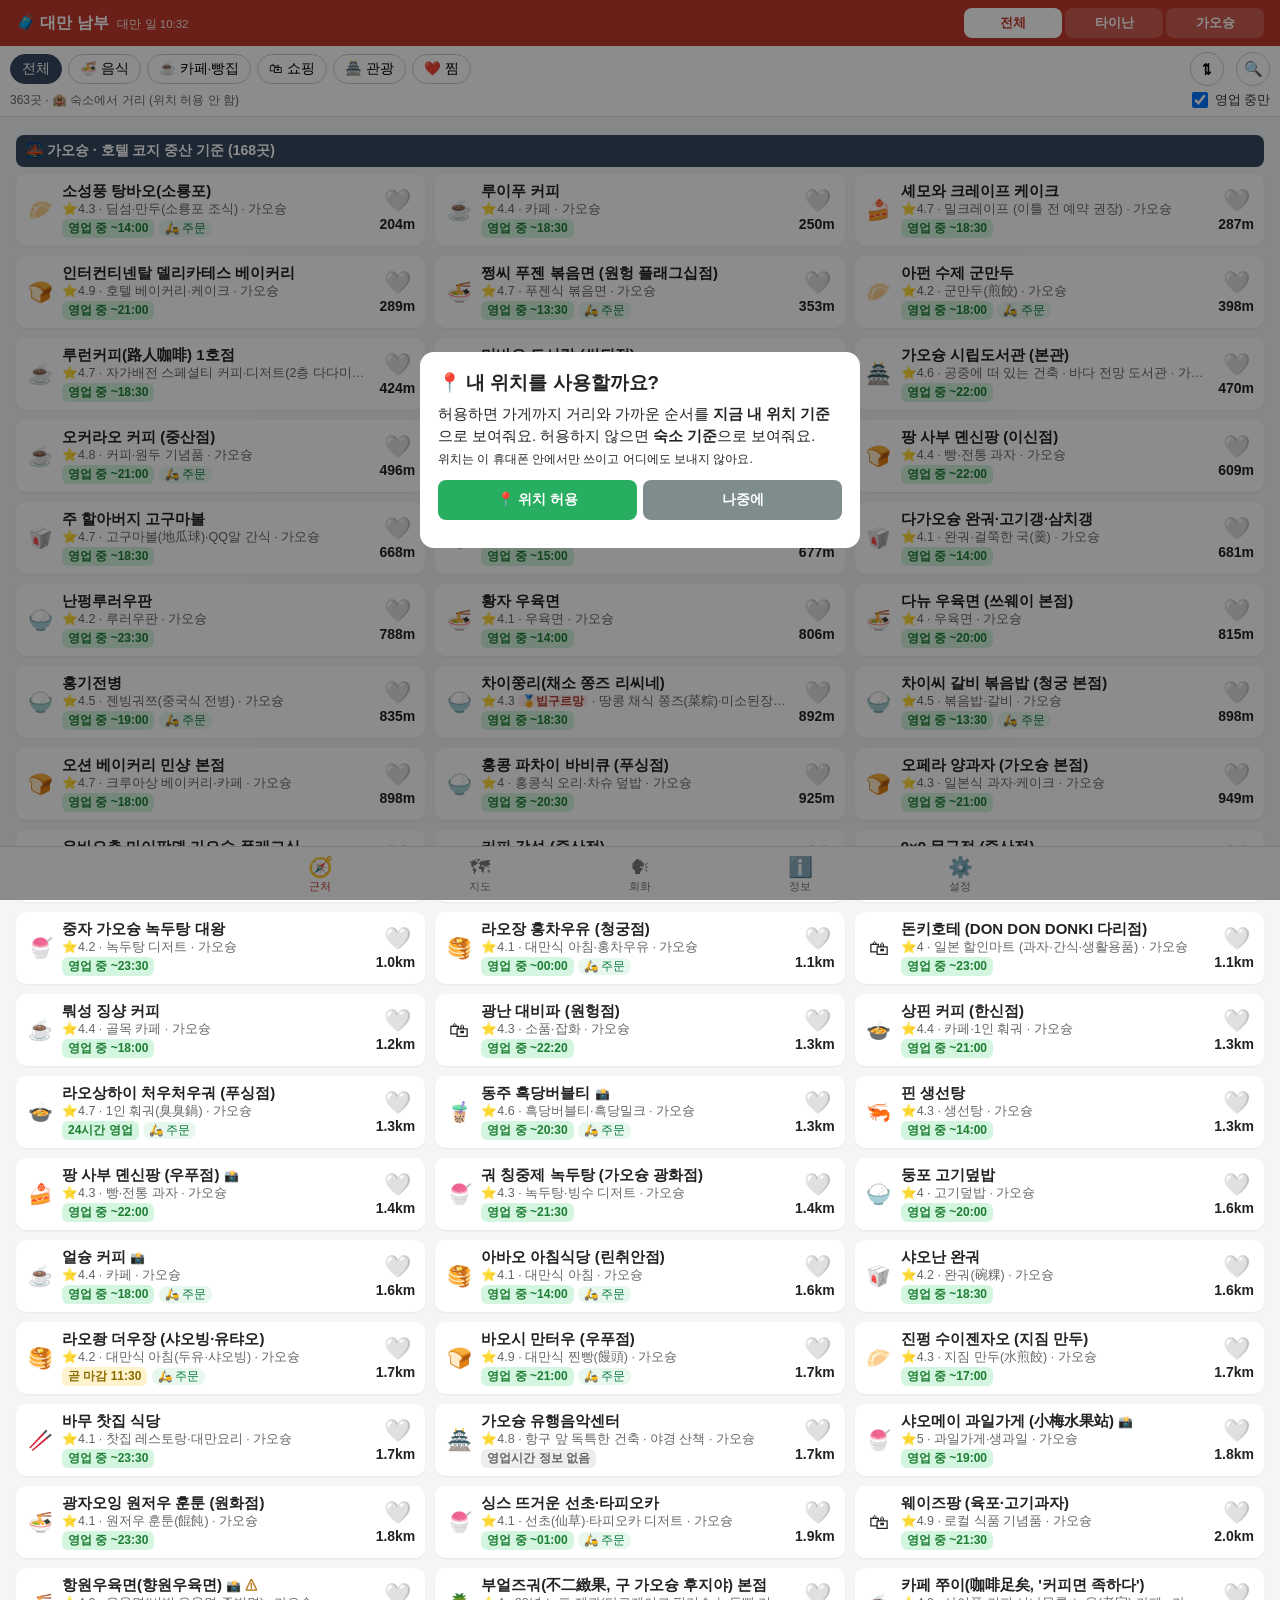
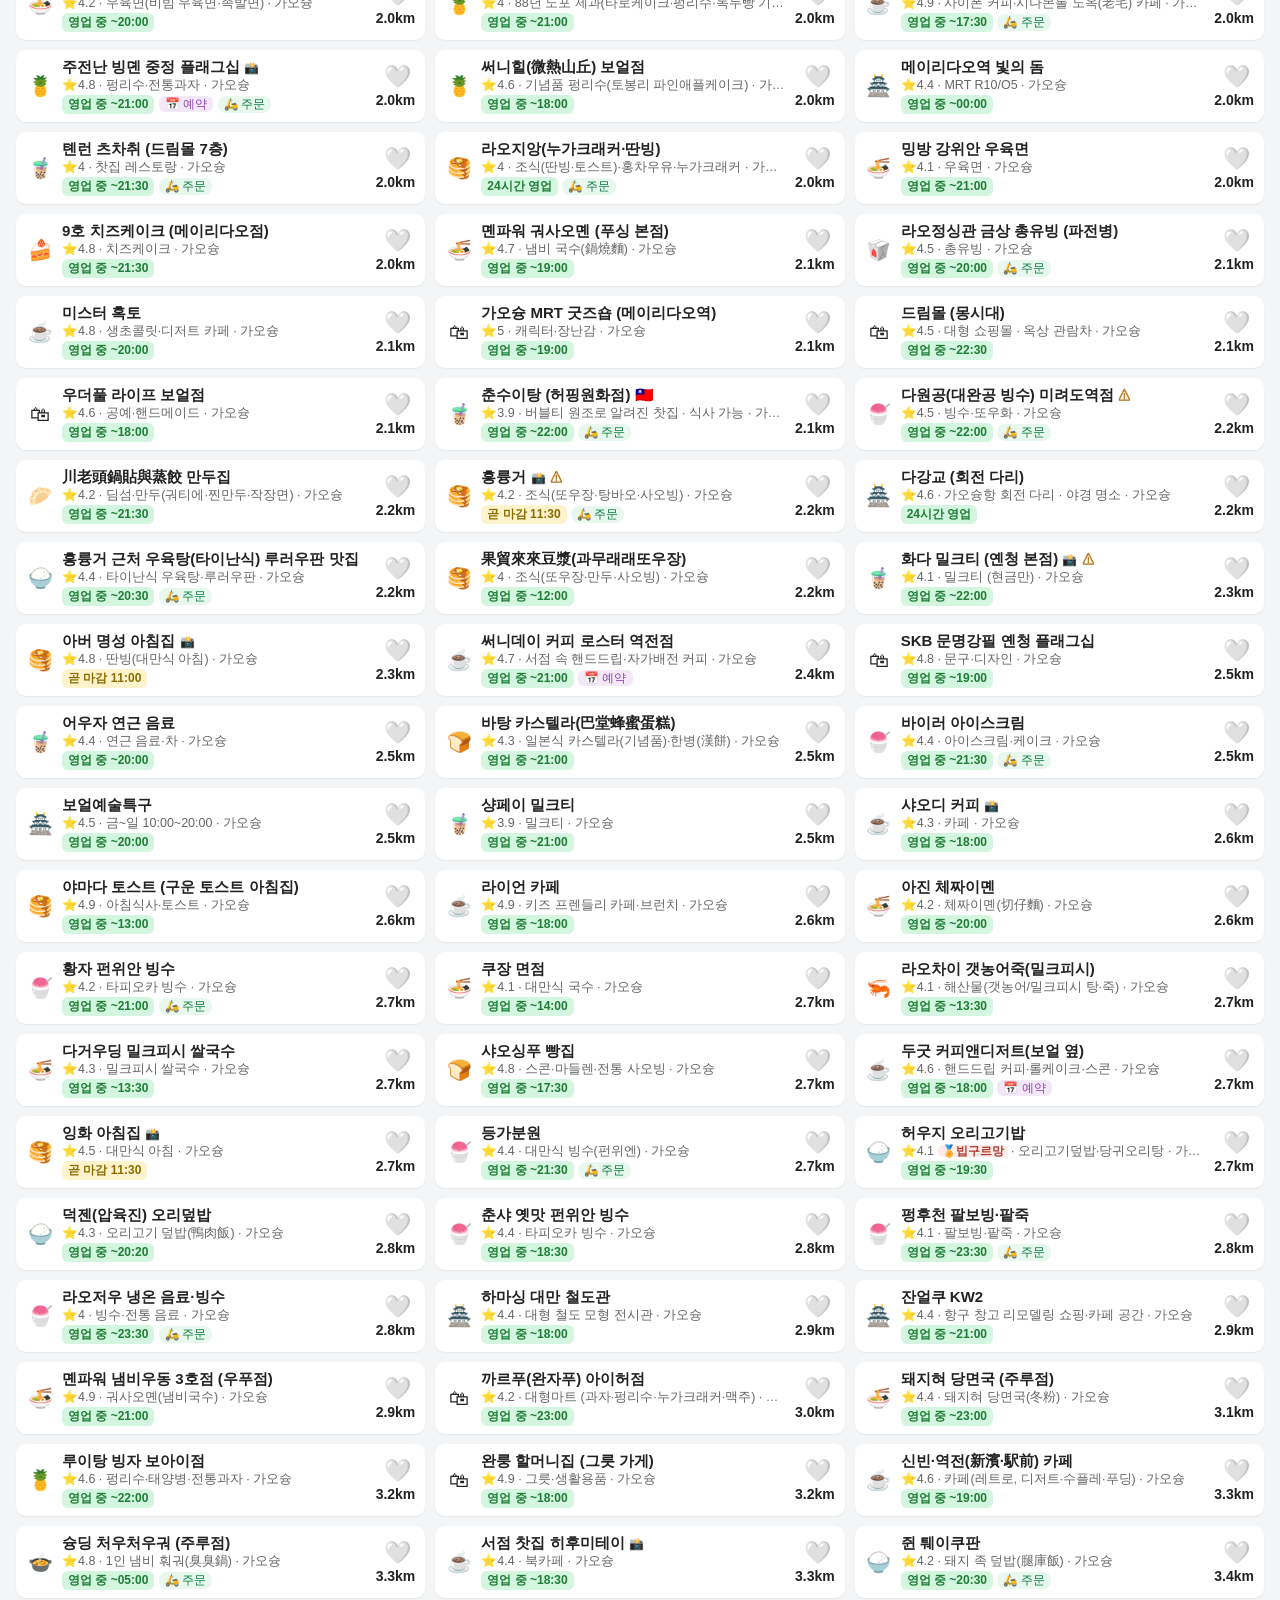
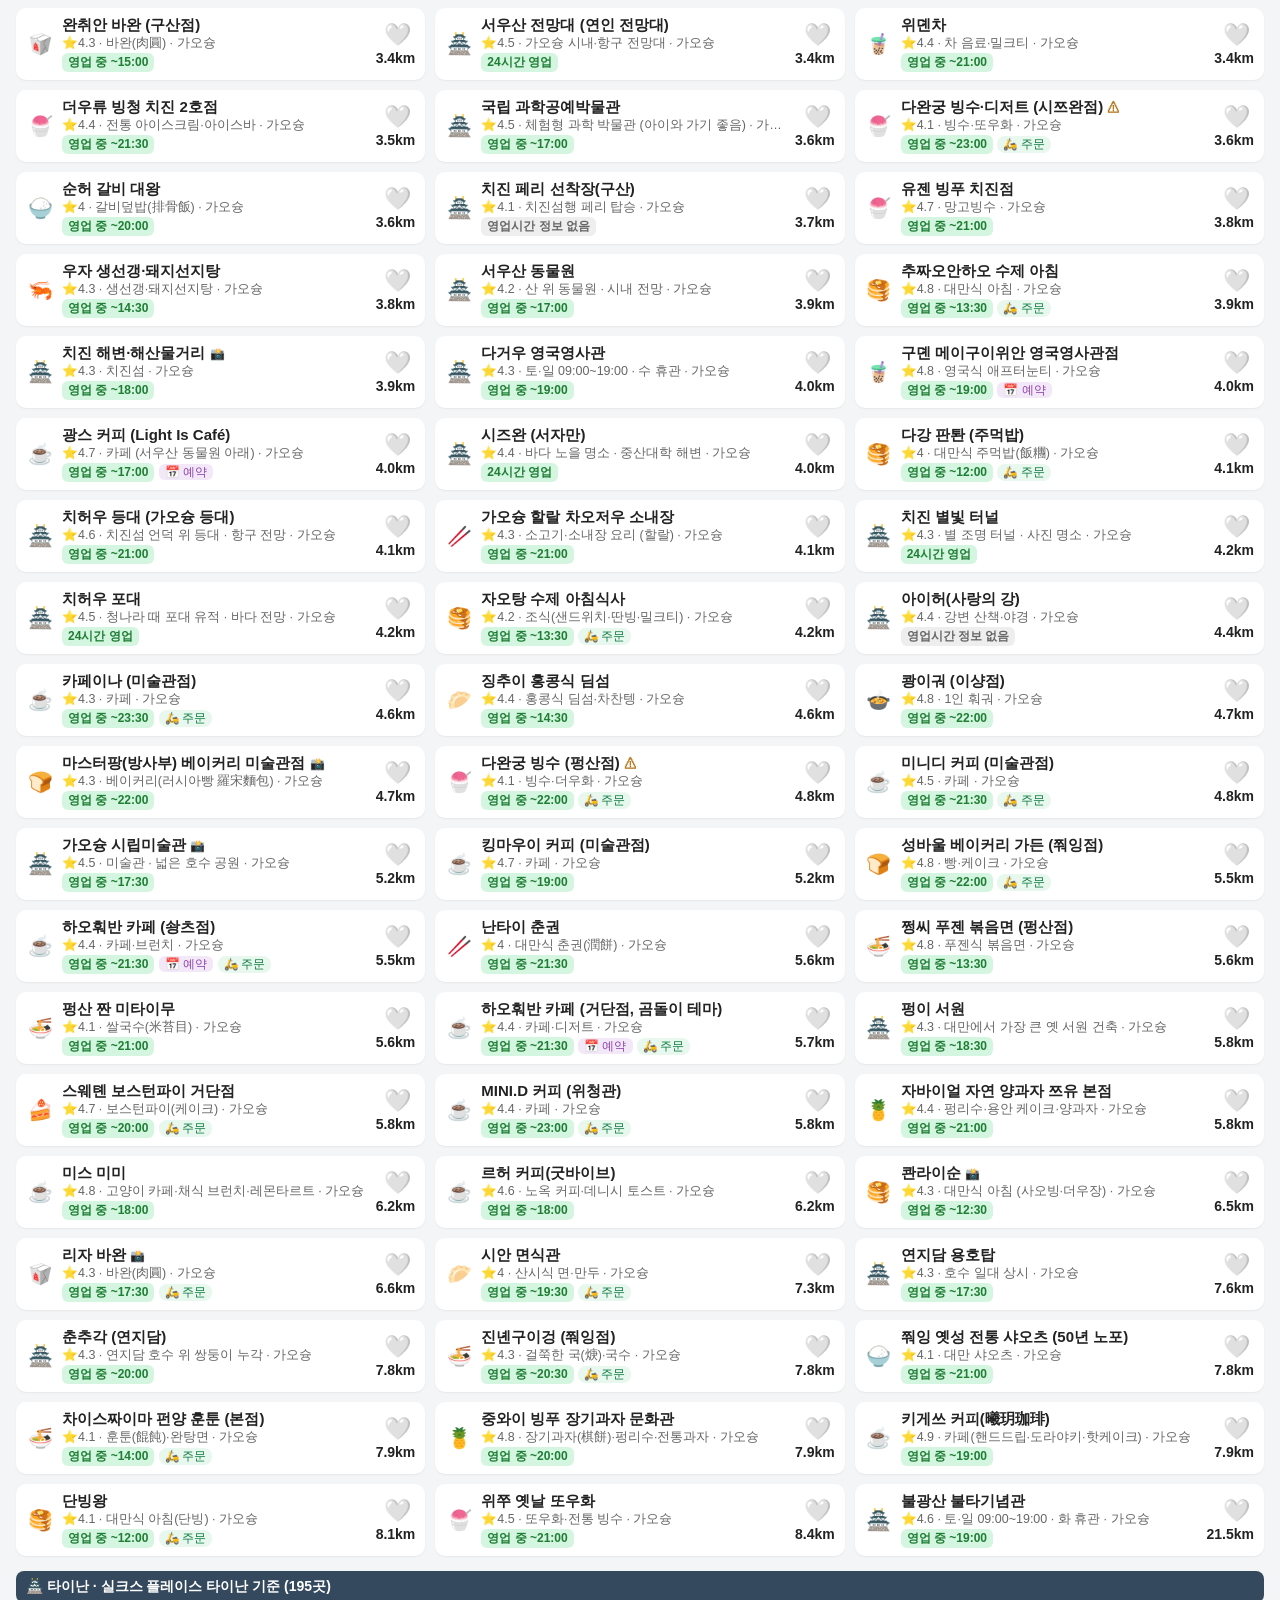
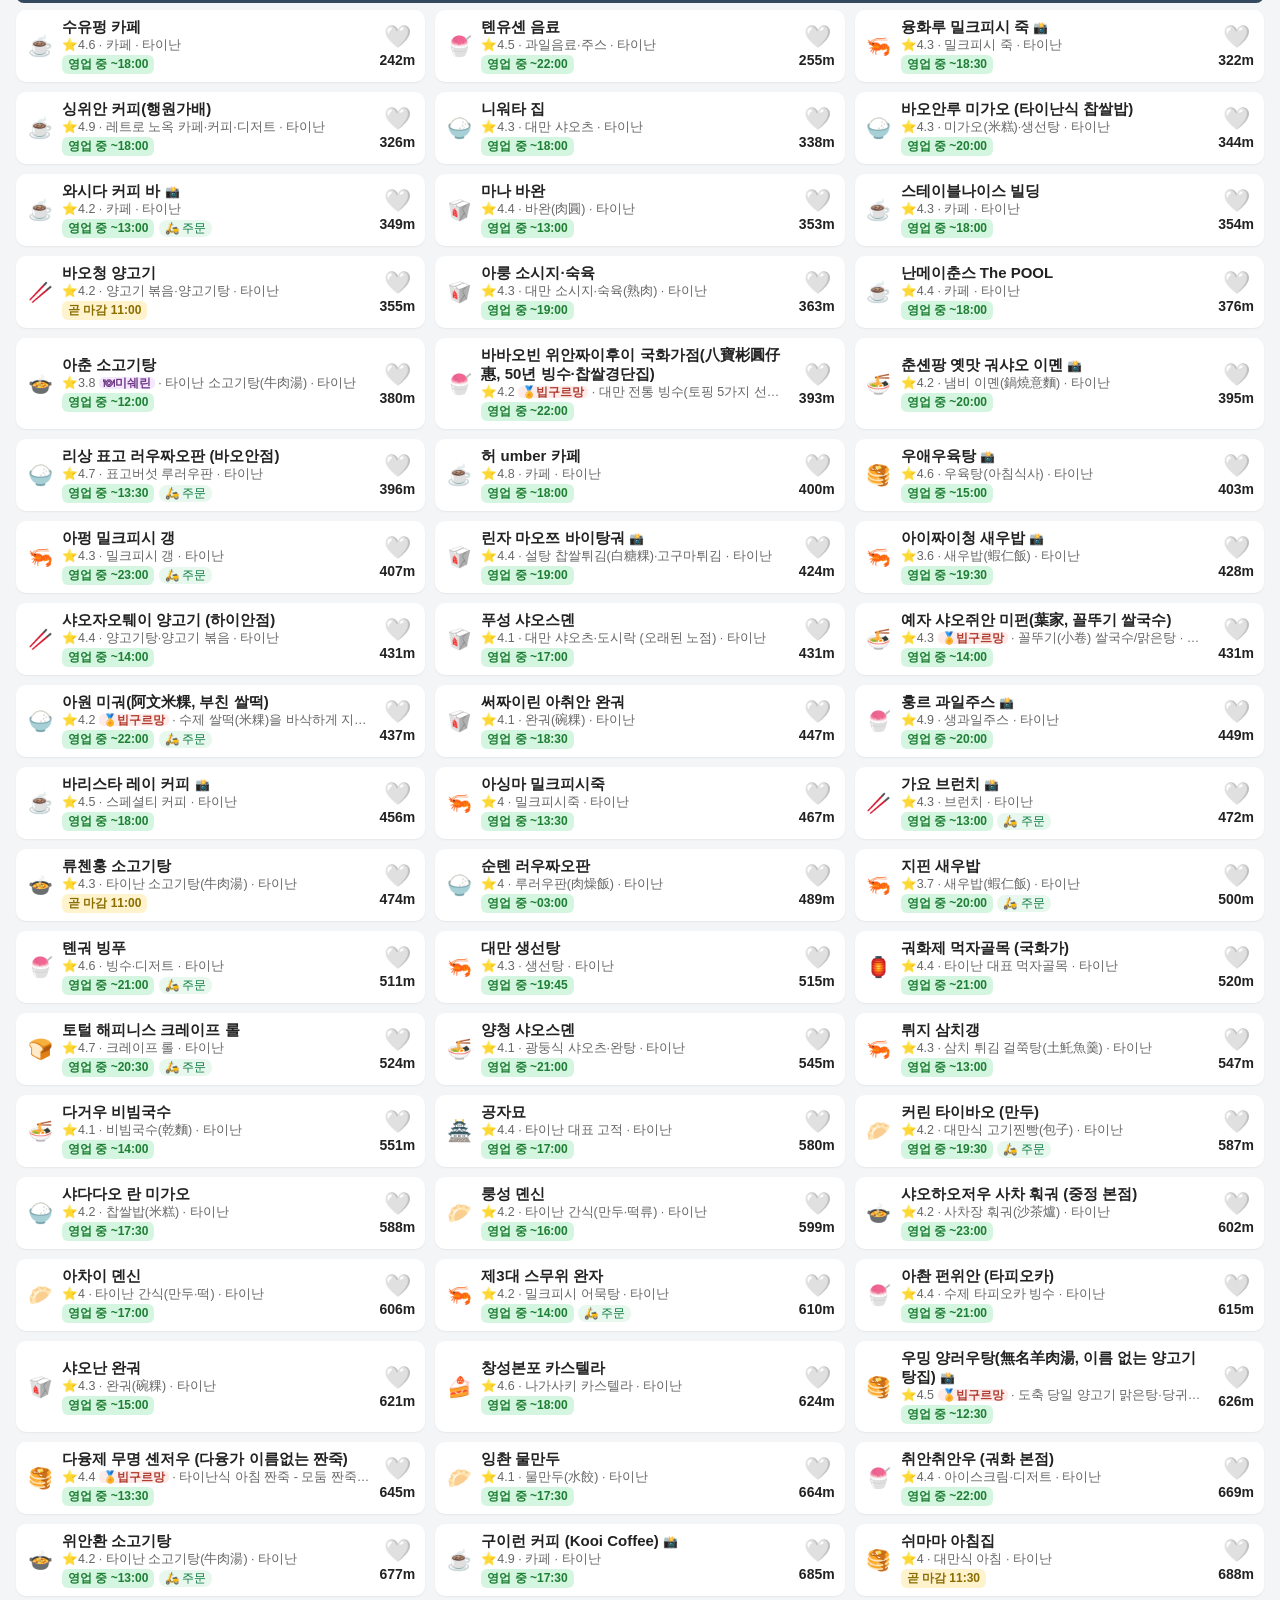
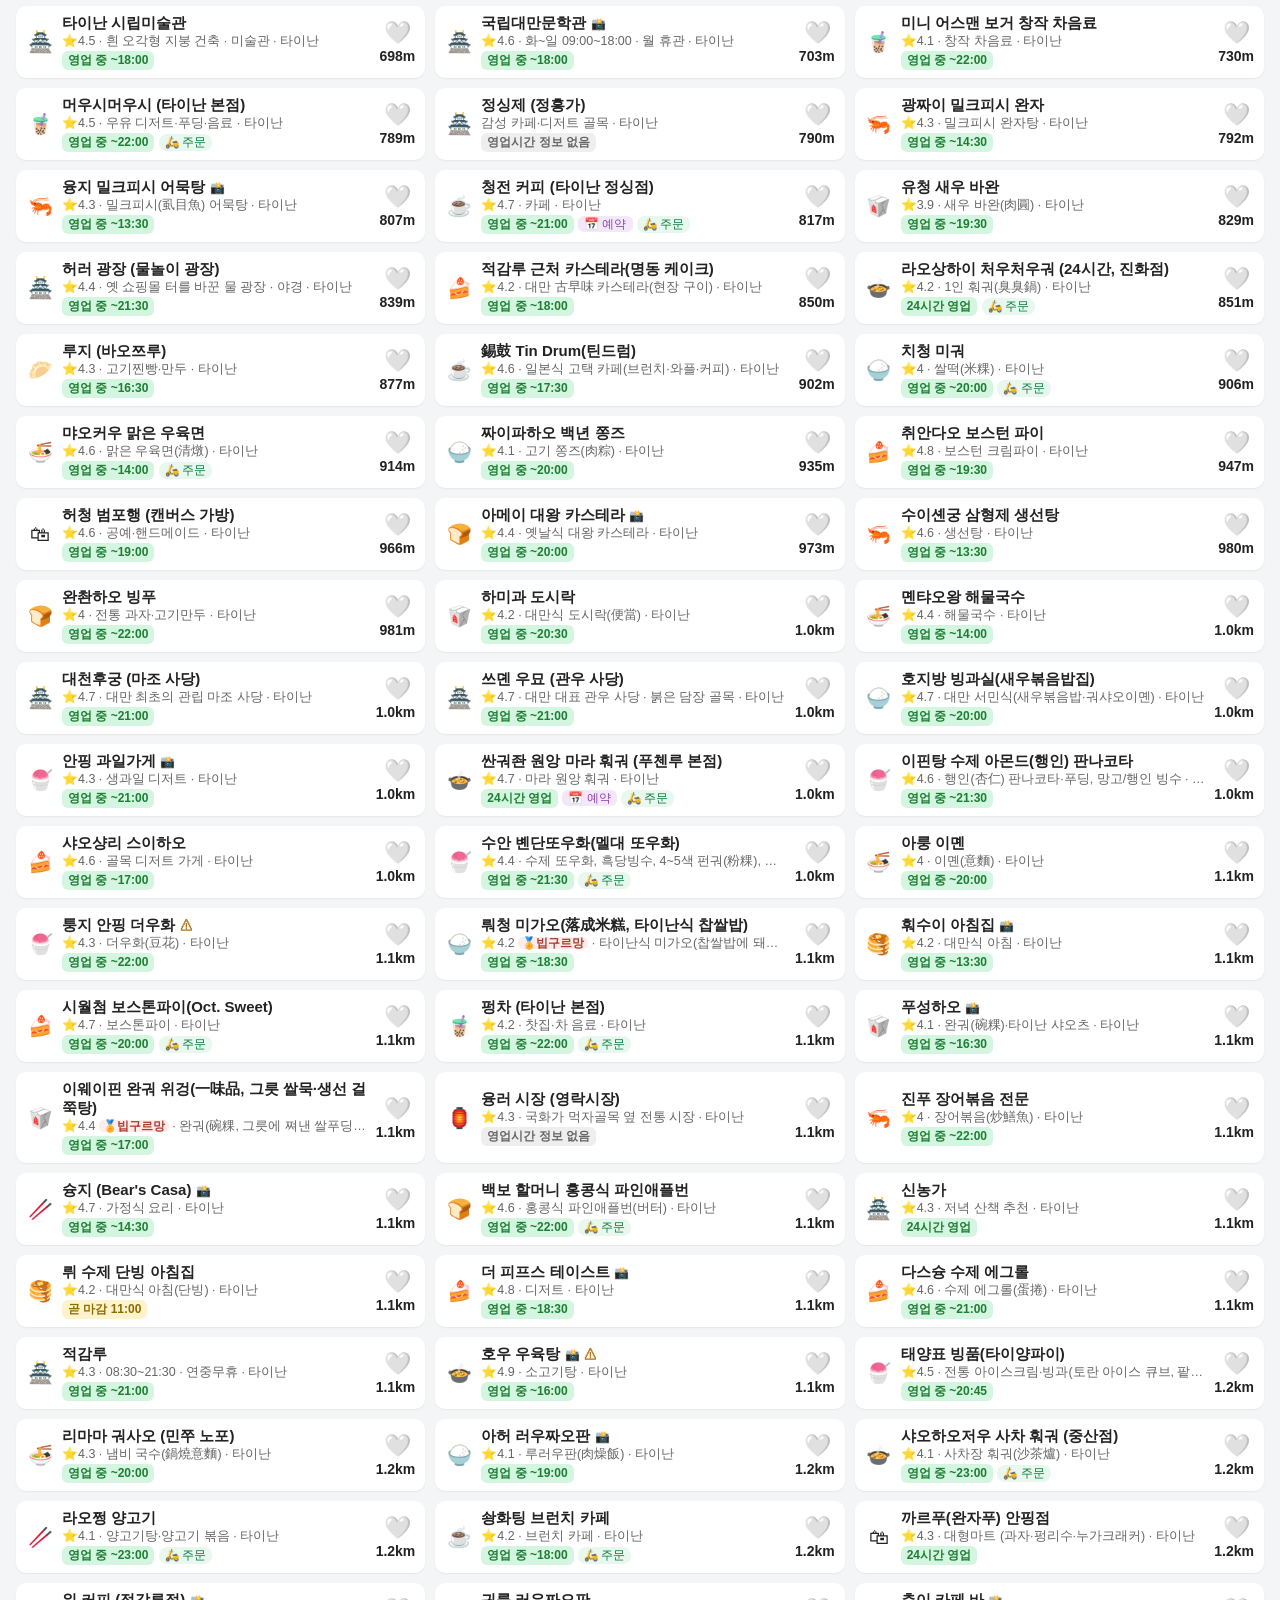
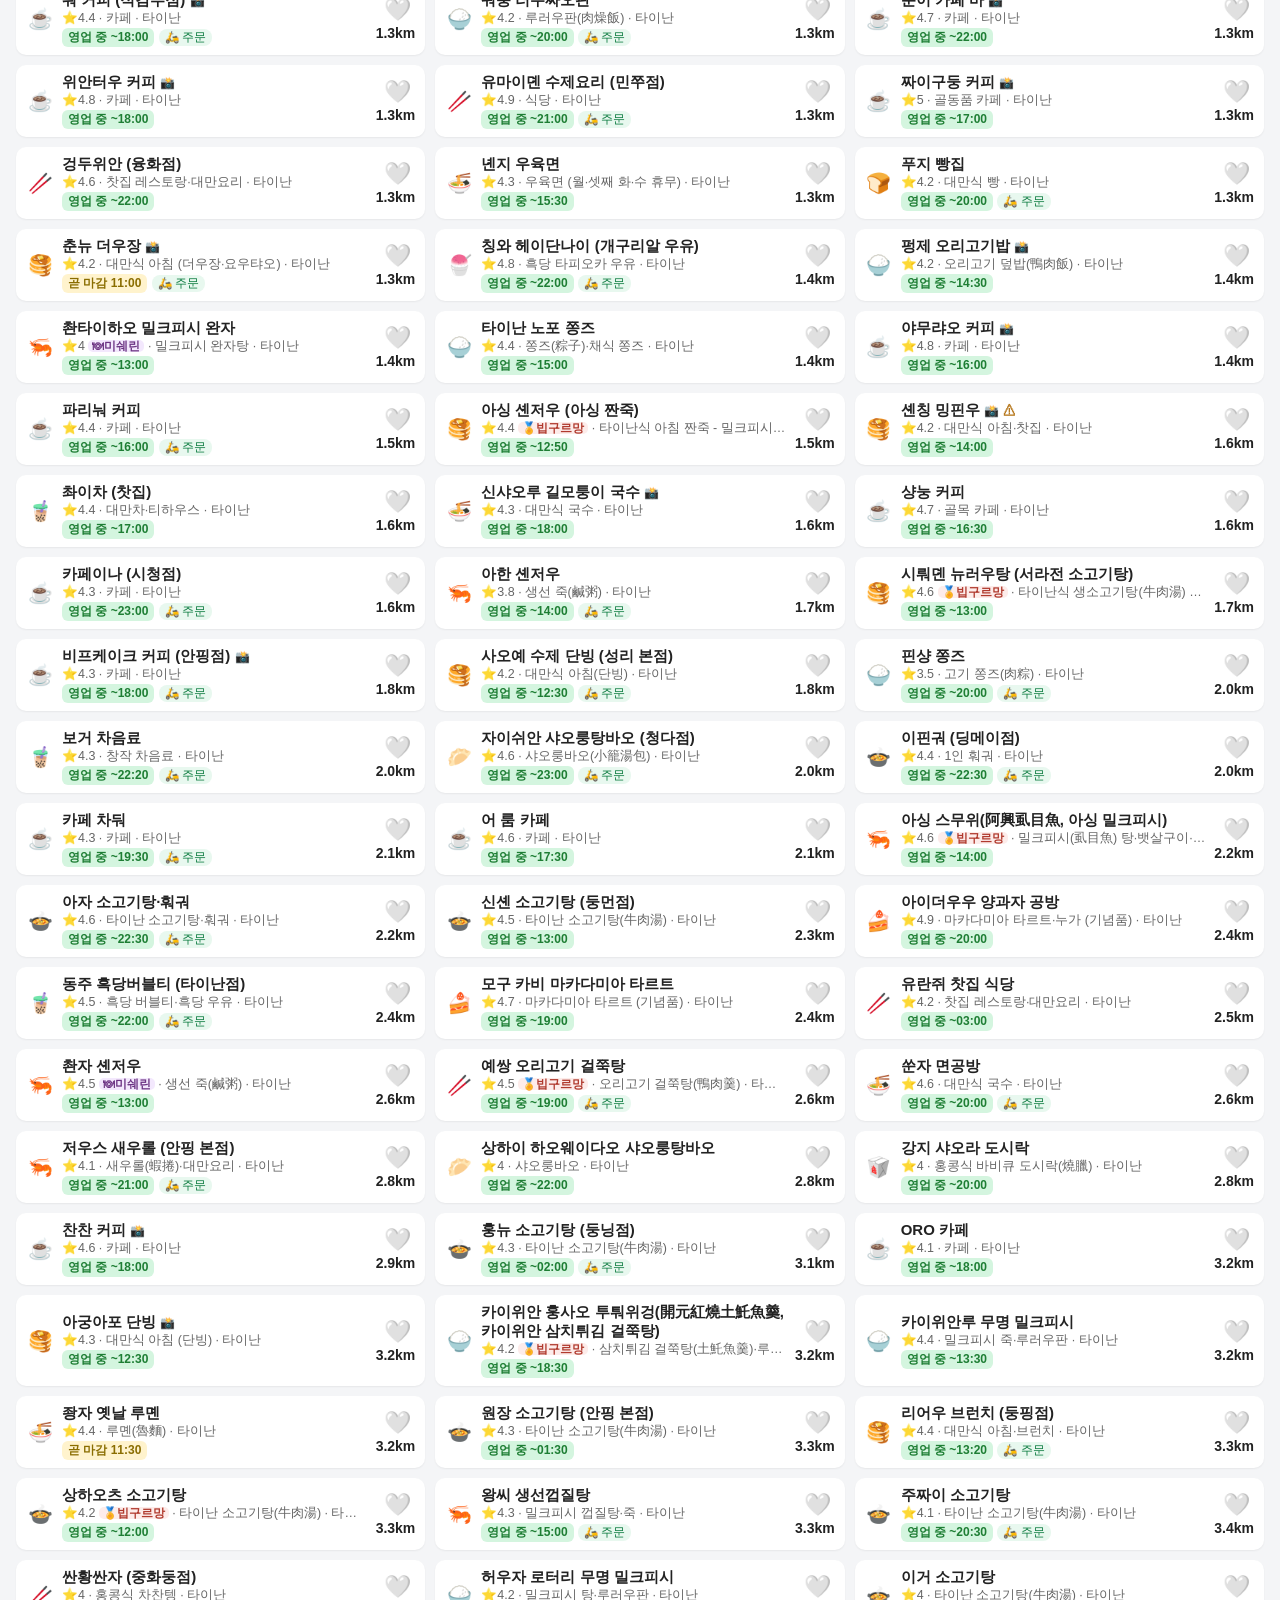
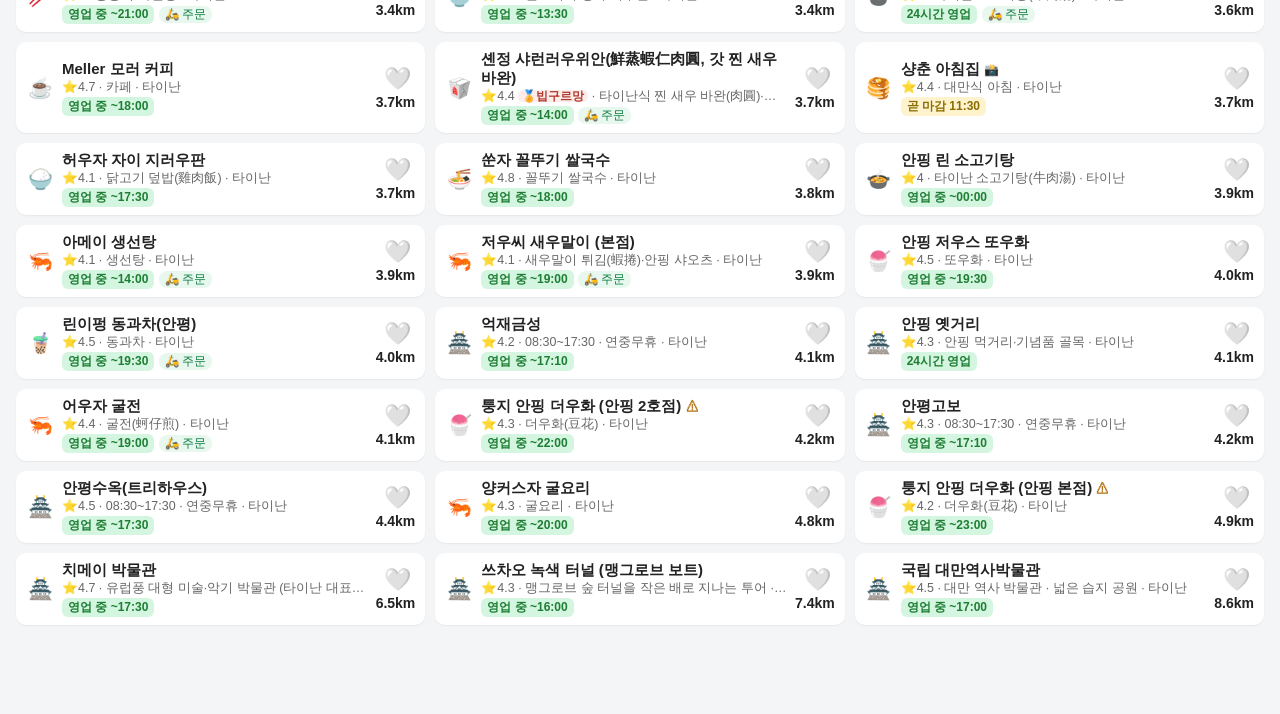
==== commit 92b29776: "Add files via upload" ====
--- a/index.html
+++ b/index.html
@@ -9,8 +9,8 @@
 <link rel="manifest" href="manifest.json">
 <link rel="icon" href="icon-192.png">
 <link rel="apple-touch-icon" href="icon-192.png">
-<link rel="stylesheet" href="lib/leaflet.css?v=20261110f">
-<link rel="stylesheet" href="style.css?v=20261110f">
+<link rel="stylesheet" href="lib/leaflet.css?v=20261112e">
+<link rel="stylesheet" href="style.css?v=20261112e">
 </head>
 <body>
 <header id="top">
@@ -42,7 +42,7 @@
   </section>
 
   <!-- 지도 -->
-  <section id="tab-map" class="tab"><div id="map"></div><div id="gmap" class="hidden"></div><button id="mapSwitch" class="mapsw">🇰🇷 구글 지도로 보기</button><button id="locBtn" class="fab">◎</button></section>
+  <section id="tab-map" class="tab"><div id="map"></div><div id="gmap" class="hidden"></div><button id="mapSwitch" class="mapsw">🇰🇷 구글 지도로 보기</button><button id="locBtn" class="fab">◎</button><div id="routeBar" class="routebar hidden"></div></section>
 
 
   <!-- 회화 -->
@@ -131,10 +131,10 @@
 <div id="sortMenu" class="submenu hidden"><div class="subbox"></div></div>
 <div id="subMenu" class="submenu hidden"><div class="subbox"></div></div>
 
-<script src="lib/leaflet.js?v=20261110f"></script>
-<script src="config.js?v=20261110f"></script>
-<script src="phrases.js?v=20261110f"></script>
-<script src="data.js?v=20261110f"></script>
-<script src="app.js?v=20261110f"></script>
+<script src="lib/leaflet.js?v=20261112e"></script>
+<script src="config.js?v=20261112e"></script>
+<script src="phrases.js?v=20261112e"></script>
+<script src="data.js?v=20261112e"></script>
+<script src="app.js?v=20261112e"></script>
 </body>
 </html>
--- a/style.css
+++ b/style.css
@@ -1,306 +1,337 @@
-* { box-sizing: border-box; -webkit-tap-highlight-color: transparent; }
-html, body { margin: 0; height: 100%; }
-body { font-family: -apple-system, "Malgun Gothic", "Apple SD Gothic Neo", "Noto Sans KR", sans-serif; font-size: 15px; color: #222; background: #f4f5f7; }
-header { position: sticky; top: 0; z-index: 50; background: #c0392b; color: #fff; padding: 8px 10px 6px; padding-top: calc(8px + env(safe-area-inset-top)); }
-.title { font-weight: 700; font-size: 17px; }
-.title small { font-weight: 400; font-size: 12px; opacity: .9; margin-left: 6px; }
-.seg { display: flex; gap: 4px; margin-top: 6px; }
-.seg button { flex: 1; border: 0; border-radius: 8px; padding: 7px 0; background: rgba(255,255,255,.18); color: #fff; font-size: 14px; font-weight: 600; }
-.seg button.on { background: #fff; color: #c0392b; }
-main { padding-bottom: 76px; }
-.tab { display: none; }
-.tab.on { display: block; }
-.controls { background: #fff; padding: 8px 10px; border-bottom: 1px solid #e3e3e3; position: sticky; top: 86px; z-index: 40; }
-#q { width: 100%; font-size: 15px; padding: 9px 10px; border: 1px solid #ccc; border-radius: 8px; }
-.chips { display: flex; gap: 6px; overflow-x: auto; padding: 8px 0 4px; scrollbar-width: none; }
-.chips::-webkit-scrollbar { display: none; }
-.chips button { flex: 0 0 auto; border: 1px solid #ccc; background: #fff; border-radius: 16px; padding: 6px 11px; font-size: 13.5px; }
-.chips button.on { background: #34495e; color: #fff; border-color: #34495e; }
-.row2 { display: flex; align-items: center; justify-content: space-between; gap: 8px; }
-.row2 select { font-size: 13.5px; padding: 6px; border-radius: 8px; border: 1px solid #ccc; max-width: 62%; }
-.refline { font-size: 12px; color: #666; margin-top: 4px; }
-.sw { display: flex; align-items: center; gap: 6px; font-size: 14px; padding: 4px 0; }
-.sw input { width: 20px; height: 20px; }
-.sw.big { font-size: 17px; font-weight: 700; }
-#list, #favList { padding: 6px 8px; }
-.item { display: flex; gap: 10px; align-items: center; background: #fff; border-radius: 10px; padding: 10px; margin: 6px 0; box-shadow: 0 1px 2px rgba(0,0,0,.06); }
-.item .ic { font-size: 22px; width: 32px; text-align: center; }
-.item .tx { flex: 1; min-width: 0; }
-.item .nm { font-weight: 700; font-size: 15.5px; }
-.item .sub { font-size: 12.5px; color: #666; white-space: nowrap; overflow: hidden; text-overflow: ellipsis; }
-.item .rt { text-align: right; font-size: 12.5px; white-space: nowrap; }
-.item .dist { font-weight: 700; font-size: 14px; }
-.st { display: inline-block; padding: 1px 6px; border-radius: 6px; font-size: 12px; font-weight: 600; }
-.st.open { background: #d4f5df; color: #1e7e34; } .st.closing { background: #fff3cd; color: #8a6d00; }
-.st.later { background: #e8f0fe; color: #1a5fb4; } .st.closed { background: #f9d0cc; color: #a12b1f; } .st.unknown { background: #eee; color: #666; }
-.empty { text-align: center; color: #888; padding: 30px 10px; }
-#map { position: fixed; top: 86px; bottom: 64px; left: 0; right: 0; }
-.fab { position: fixed; right: 14px; bottom: 82px; z-index: 500; width: 48px; height: 48px; border-radius: 24px; border: 0; background: #fff; box-shadow: 0 2px 6px rgba(0,0,0,.3); font-size: 22px; }
-nav#tabs { position: fixed; bottom: 0; left: 0; right: 0; z-index: 60; display: flex; background: #fff; border-top: 1px solid #ddd; padding-bottom: env(safe-area-inset-bottom); }
-nav#tabs button { flex: 1; border: 0; background: none; padding: 8px 0 6px; font-size: 20px; color: #777; }
-nav#tabs button span { display: block; font-size: 11px; }
-nav#tabs button.on { color: #c0392b; }
-h2 { font-size: 17px; margin: 12px 10px 6px; }
-.card { background: #fff; margin: 8px; padding: 12px; border-radius: 10px; }
-.hint { font-size: 12.5px; color: #666; line-height: 1.5; }
-.setrow { margin: 8px 0 2px; font-weight: 600; display: flex; align-items: center; gap: 8px; }
-.btn { display: block; width: 100%; margin-top: 10px; padding: 11px; border: 0; border-radius: 8px; background: #1a73e8; color: #fff; font-size: 15px; font-weight: 700; text-align: center; text-decoration: none; }
-.btn.gray { background: #7f8c8d; } .btn.green { background: #27ae60; } .btn.dark { background: #34495e; }
-/* 상세 시트 */
-.sheet { position: fixed; inset: 0; z-index: 900; background: rgba(0,0,0,.4); display: flex; align-items: flex-end; }
-.sheet.hidden, .taxi.hidden, .toast.hidden { display: none; }
-.sheet-in { background: #fff; width: 100%; max-height: 90vh; overflow-y: auto; border-radius: 16px 16px 0 0; padding: 14px 14px calc(20px + env(safe-area-inset-bottom)); }
-.sheet .close { float: right; border: 0; background: #eee; border-radius: 16px; width: 32px; height: 32px; font-size: 16px; }
-.sheet h3 { margin: 0 0 2px; font-size: 19px; }
-.zh { color: #555; font-size: 15px; }
-.badges { margin: 6px 0; }
-.badge { display: inline-block; background: #34495e; color: #fff; border-radius: 5px; padding: 1px 7px; font-size: 12px; margin: 2px 2px 0 0; }
-.badge.mic { background: #b8860b; } .badge.hi { background: #e67e22; } .badge.cf { background: #7f8c8d; }
-.btnrow { display: flex; gap: 6px; margin: 10px 0; }
-.btnrow .btn { margin-top: 0; padding: 11px 4px; font-size: 14px; }
-.addr { font-size: 17px; font-weight: 700; background: #f4f4f4; padding: 8px; border-radius: 8px; margin: 4px 0; }
-.kv { margin: 8px 0; font-size: 14px; line-height: 1.5; }
-.kv b { display: block; font-size: 12.5px; color: #555; }
-table.days, table.menu { width: 100%; border-collapse: collapse; margin: 6px 0; font-size: 13px; }
-table.days td, table.menu td, table.menu th { border: 1px solid #e3e3e3; padding: 5px; vertical-align: top; }
-table.menu th { background: #f4f4f4; text-align: left; }
-td.on { background: #e9f9ee; } td.off { background: #fdecea; } td.tw { background: #fff8e1; }
-.taxi { position: fixed; inset: 0; z-index: 1000; background: #fff; display: flex; flex-direction: column; align-items: center; justify-content: center; padding: 20px; text-align: center; }
-.taxi .big { font-size: 34px; font-weight: 800; line-height: 1.4; word-break: break-all; }
-.taxi .nm { font-size: 26px; margin-bottom: 18px; color: #c0392b; font-weight: 700; }
-.toast { position: fixed; left: 10px; right: 10px; bottom: 78px; z-index: 950; background: #222; color: #fff; padding: 12px; border-radius: 10px; font-size: 14px; box-shadow: 0 4px 12px rgba(0,0,0,.3); }
-#info { padding: 4px 12px 20px; font-size: 14px; line-height: 1.55; background: #fff; }
-#info h1 { font-size: 18px; color: #fff; background: #c0392b; padding: 8px 10px; border-radius: 8px; margin: 18px 0 8px; }
-#info h2 { font-size: 16px; color: #c0392b; margin: 14px 0 6px; }
-#info table { width: 100%; border-collapse: collapse; font-size: 13px; }
-#info th, #info td { border: 1px solid #ddd; padding: 5px; vertical-align: top; text-align: left; }
-#info th { background: #f4f4f4; }
-#info .two > div { margin-bottom: 8px; }
-#info .note { background: #fff8e1; border-left: 4px solid #f39c12; padding: 8px; border-radius: 4px; }
-#info .warn { background: #fdecea; border-left: 4px solid #c0392b; padding: 8px; border-radius: 4px; }
-#info .ok { background: #eafaf1; border-left: 4px solid #27ae60; padding: 8px; border-radius: 4px; }
-#info ul.chk { list-style: none; padding-left: 2px; } #info ul.chk li:before { content: "☐ "; }
-#info .pgrid, #info .pc img { display: none; }
-.leaflet-popup-content { font-size: 14px; }
-.mk { width: 26px; height: 26px; border-radius: 13px; border: 2px solid #fff; box-shadow: 0 1px 3px rgba(0,0,0,.4); display: flex; align-items: center; justify-content: center; font-size: 13px; }
-.me { width: 18px; height: 18px; border-radius: 9px; background: #1a73e8; border: 3px solid #fff; box-shadow: 0 0 0 6px rgba(26,115,232,.25); }
-
-.seg2 { display: flex; gap: 4px; margin-top: 6px; }
-.seg2 button { flex: 1; border: 1px solid #ccc; background: #fff; border-radius: 8px; padding: 9px 0; font-size: 14px; }
-.seg2 button.on { background: #c0392b; color: #fff; border-color: #c0392b; }
-
-/* 상단 높이에 맞춰 고정 영역 위치 조정 (JS가 --hh 설정) */
-.controls { top: var(--hh, 86px); }
-#map { top: var(--hh, 86px); }
-.seg button, .chips button, nav#tabs button { min-width: 0; }
-.item .tx { overflow: hidden; }
-.item .nm { overflow: hidden; text-overflow: ellipsis; }
-
-/* 태블릿: 세로 2열, 가로 3열 / 상세 카드는 가운데 창 */
-@media (min-width: 700px) {
-  body { font-size: 16px; }
-  header { padding-left: 16px; padding-right: 16px; }
-  .seg { max-width: 560px; }
-  .controls { padding: 10px 16px; }
-  #q { max-width: 560px; }
-  #list, #favList { display: grid; grid-template-columns: 1fr 1fr; gap: 0 10px; padding: 8px 16px; }
-  .sheet { align-items: center; justify-content: center; }
-  .sheet-in { max-width: 640px; border-radius: 16px; max-height: 86vh; }
-  .card, #info { max-width: 820px; margin-left: auto; margin-right: auto; }
-  nav#tabs { justify-content: center; }
-  nav#tabs button { max-width: 160px; }
-  .toast { max-width: 520px; margin: 0 auto; }
-}
-@media (min-width: 1100px) {
-  #list, #favList { grid-template-columns: 1fr 1fr 1fr; }
-}
-
-.sec { grid-column: 1 / -1; font-weight: 700; color: #fff; background: #34495e; border-radius: 8px; padding: 7px 10px; margin: 10px 0 2px; font-size: 14px; }
-
-#q.hidden { display: none; }
-#q { margin-top: 6px; }
-.icon { border: 1px solid #ccc; background: #fff; border-radius: 18px; width: 38px; height: 34px; font-size: 16px; }
-.preview { margin-top: 4px; background: #fff3cd; color: #8a6d00; padding: 4px 8px; border-radius: 6px; font-weight: 600; }
-select.full { width: 100%; font-size: 15px; padding: 9px; border-radius: 8px; border: 1px solid #ccc; margin-top: 6px; }
-
-.heart { border: 0; background: none; font-size: 22px; padding: 2px 4px 4px; line-height: 1; }
-.item { min-width: 0; }
-@media (min-width: 700px) {
-  #list, #favList { grid-template-columns: repeat(2, minmax(0, 1fr)); }
-}
-@media (min-width: 1100px) {
-  #list, #favList { grid-template-columns: repeat(3, minmax(0, 1fr)); }
-}
-#map { position: fixed !important; }
-
-/* 상단 고정: 제목·도시·종류 버튼·영업 중·검색은 스크롤해도 항상 보이게 */
-header { position: fixed; top: 0; left: 0; right: 0; padding-bottom: 0; }
-header .controls { position: static; background: #fff; color: #222; margin: 8px -10px 0; padding: 6px 10px 6px; border-bottom: 1px solid #e3e3e3; }
-main { padding-top: var(--hh, 160px); }
-body[data-tab="info"] header .controls, body[data-tab="set"] header .controls { display: none; }
-@media (min-width: 700px) { header .controls { margin: 8px -16px 0; padding: 8px 16px; } }
-
-/* 현재 위치 버튼: 확대·축소(오른쪽 가운데)와 구글 로고·문구(맨 아래)를 피해서 오른쪽 아래 */
-.fab { right: 12px; bottom: calc(64px + 44px + env(safe-area-inset-bottom)); width: 46px; height: 46px; }
-@media (min-width: 700px) { .fab { right: 16px; bottom: calc(64px + 48px + env(safe-area-inset-bottom)); } }
-
-/* 구글 지도 영역(무료 지도와 같은 자리) + 지도 전환 버튼 */
-#gmap { position: fixed !important; top: var(--hh, 86px); bottom: 64px; left: 0; right: 0; }
-#map.hidden, #gmap.hidden { display: none; }
-.mapsw { position: fixed; left: 10px; top: calc(var(--hh, 86px) + 10px); z-index: 500; border: 0; border-radius: 20px; padding: 9px 14px; background: #fff; color: #1a5fb4; font-weight: 700; font-size: 14px; box-shadow: 0 2px 6px rgba(0,0,0,.3); }
-
-.cau { color: #b7791f; font-size: 13px; }
-.cauBox { background: #fff8e1; border-left: 4px solid #f39c12; padding: 7px 9px; border-radius: 6px; font-size: 13.5px; margin: 8px 0; }
-
-/* 회화 카드 */
-body[data-tab="talk"] header .controls { display: none; }
-.pcat { font-weight: 700; margin: 14px 10px 4px; color: #c0392b; }
-#phraseList { padding: 0 8px; }
-.phr { display: flex; justify-content: space-between; align-items: center; gap: 8px; width: 100%; text-align: left; background: #fff; border: 0; border-radius: 10px; padding: 12px; margin: 5px 0; box-shadow: 0 1px 2px rgba(0,0,0,.06); font-size: 15px; }
-.phr .pk { font-weight: 700; } .phr .pz { color: #555; font-size: 15px; }
-#tab-talk textarea { width: 100%; font-size: 16px; padding: 9px; border: 1px solid #ccc; border-radius: 8px; margin-top: 8px; }
-.taxi .pron { font-size: 20px; color: #1a5fb4; margin: 14px 0 4px; }
-.taxi .kor { font-size: 18px; color: #555; margin: 0 0 18px; }
-@media (min-width: 700px) { #phraseList { display: grid; grid-template-columns: repeat(2, minmax(0, 1fr)); gap: 0 10px; padding: 0 16px; } .pcat { grid-column: 1 / -1; } }
-
-/* 상단 여백: 회화·정보·설정 화면은 버튼 영역이 없어서 제목이 머리 부분에 붙지 않게 */
-#tab-talk, #tab-set { padding-top: 20px; }
-#tab-info { padding-top: 12px; }
-#tab-talk > h2, #tab-set > h2 { margin-top: 0; font-size: 19px; }
-#tab-talk > .hint { margin: 2px 10px 8px !important; padding-bottom: 12px; border-bottom: 1px solid #e3e3e3; }
-
-/* 예약 */
-.rsvok { font-size: 12px; color: #8e44ad; background: #f3e8f8; border-radius: 6px; padding: 1px 6px; }
-.rsvd { display: inline-block; white-space: nowrap; margin-top: 3px; font-size: 12px; color: #fff; background: #8e44ad; border-radius: 6px; padding: 1px 6px; }
-.btn.purple { background: #8e44ad; color: #fff; }
-.rsvBox { margin: 4px 0; }
-.rsvMine { font-size: 14px; margin: 6px 2px 0; color: #8e44ad; }
-.rsvForm { background: #fff; color: #222; border-radius: 14px; padding: 16px; width: min(92vw, 440px); text-align: left; }
-.rsvForm h3 { margin: 0 0 6px; }
-.rsvForm input { width: 100%; font-size: 16px; padding: 10px; border: 1px solid #ccc; border-radius: 8px; box-sizing: border-box; }
-/* 회화·정보·설정: 필터 줄이 숨겨지므로 머리 부분 아래에 여백을 줘서 도시 버튼이 바닥에 붙지 않게 */
-body[data-tab="talk"] header, body[data-tab="info"] header, body[data-tab="set"] header { padding-bottom: 10px; }
-
-/* 세분류: 종류 바로가기 줄 + 종류 제목 */
-.subjump { grid-column: 1 / -1; display: flex; flex-wrap: wrap; gap: 6px; margin: 6px 0 2px; }
-.subjump button { border: 1px solid #d5d8dc; background: #fff; border-radius: 16px; padding: 5px 10px; font-size: 13px; color: #222; }
-.subjump button b { color: #c0392b; }
-.subsec { grid-column: 1 / -1; font-weight: 700; color: #c0392b; border-bottom: 2px solid #f0c9c4; padding: 6px 4px 4px; margin: 12px 0 4px; font-size: 15px; }
-.subsec small { color: #888; font-weight: 400; font-size: 12px; }
-
-/* 위치 허용 안내 */
-.locAsk { position: fixed; inset: 0; z-index: 1100; background: rgba(0,0,0,.45); display: flex; align-items: center; justify-content: center; padding: 18px; }
-.locBox { background: #fff; border-radius: 14px; padding: 18px; width: min(92vw, 440px); }
-.locBox h3 { margin: 0 0 8px; }
-.locBox p { font-size: 14.5px; line-height: 1.5; margin: 6px 0; }
-.locBox .warn { background: #fdecea; border-radius: 8px; padding: 8px 10px; }
-.locAsk.hidden { display: none; }
-
-/* ===== 간소화 디자인 (2026-10-21) ===== */
-header .toprow { display: flex; align-items: center; justify-content: space-between; gap: 8px; }
-header .title { font-size: 16px; white-space: nowrap; }
-header .title small { font-size: 11.5px; opacity: .9; margin-left: 4px; }
-header .toprow .seg { margin-top: 0; flex: 0 1 230px; gap: 3px; }
-header .toprow .seg button { padding: 6px 0; font-size: 13px; }
-header .controls { padding: 4px 10px 5px; }
-.chiprow { display: flex; align-items: center; gap: 6px; }
-.chiprow .chips { flex: 1; min-width: 0; padding: 4px 0; }
-.chiprow #qBtn { flex: 0 0 auto; width: 34px; height: 34px; border: 1px solid #ccc; border-radius: 17px; background: #fff; font-size: 15px; padding: 0; }
-.chips button { padding: 5px 11px; font-size: 13.5px; }
-.subchips { padding: 2px 0 4px; gap: 5px; }
-.subchips button { padding: 3px 9px; font-size: 12.5px; border-color: #e5e7e9; background: #f6f7f8; color: #333; }
-.subchips button b { color: #c0392b; font-weight: 700; margin-left: 2px; }
-.subchips button.on { background: #fdecea; border-color: #f0b8b0; color: #c0392b; }
-header .row2 { margin-top: 1px; }
-header .refline { margin-top: 0; font-size: 12px; color: #666; white-space: nowrap; overflow: hidden; text-overflow: ellipsis; min-width: 0; }
-.sw.mini { flex: 0 0 auto; font-size: 12.5px; color: #333; padding: 0; gap: 4px; }
-.sw.mini input { width: 16px; height: 16px; }
-#q { margin: 2px 0 4px; padding: 7px 10px; }
-.subjump { display: none; }
-.subsec { margin: 10px 0 2px; padding: 4px 4px 3px; font-size: 14px; }
-/* 목록 한 줄: 여백을 줄여 더 많이 보이게 */
-.item { padding: 8px 10px; margin: 5px 0; gap: 8px; }
-.item .ic { font-size: 20px; width: 28px; }
-.item .nm { font-size: 15px; }
-/* 맨 위로 버튼: 근처 탭에서 아래로 내렸을 때만, 아래 메뉴 바로 위 오른쪽 */
-.totop { position: fixed; right: 10px; bottom: calc(68px + env(safe-area-inset-bottom)); z-index: 55; width: 40px; height: 40px; border-radius: 20px; border: 0;
-  background: rgba(52,73,94,.88); color: #fff; font-size: 20px; box-shadow: 0 2px 6px rgba(0,0,0,.25); }
-.totop.hidden { display: none; }
-body:not([data-tab="near"]) .totop { display: none; }
-body[data-tab="map"] .subchips { display: none; }
-@media (min-width: 700px) { .totop { right: 20px; } header .toprow .seg { flex-basis: 300px; } }
-
-/* 세부 종류 선택 버튼 + 아래에서 올라오는 목록 */
-.subsel { flex: 0 1 auto; min-width: 0; max-width: 58%; border: 1px solid #f0b8b0; background: #fdecea; color: #c0392b; border-radius: 14px; padding: 3px 10px;
-  font-size: 13px; font-weight: 700; white-space: nowrap; overflow: hidden; text-overflow: ellipsis; }
-.subsel b { color: #922b21; margin-left: 2px; }
-.subsel.hidden { display: none; }
-header .row2 .refline { flex: 1; }
-.submenu { position: fixed; inset: 0; z-index: 1050; background: rgba(0,0,0,.35); display: flex; align-items: flex-end; justify-content: center; }
-.submenu.hidden { display: none; }
-.subbox { background: #fff; width: min(100%, 560px); border-radius: 16px 16px 0 0; padding: 12px 12px calc(12px + env(safe-area-inset-bottom)); max-height: 75vh; overflow-y: auto; }
-.subhd { font-weight: 700; font-size: 15px; margin: 2px 4px 8px; }
-.subhd small { font-weight: 400; color: #888; font-size: 12px; }
-.subbox [data-sub] { display: flex; justify-content: space-between; align-items: center; width: 100%; border: 0; border-bottom: 1px solid #f0f0f0; background: none; padding: 13px 8px; font-size: 16px; text-align: left; }
-.subbox [data-sub] b { color: #c0392b; font-size: 14px; }
-.subbox [data-sub].on { background: #fdecea; border-radius: 8px; }
-.subclose { width: 100%; margin-top: 10px; border: 0; background: #eceff1; border-radius: 10px; padding: 12px; font-size: 15px; }
-body[data-tab="map"] .subsel { display: none; }
-/* 정보 탭: 추천 동선·운영표 */
-#info h3 { font-size: 15.5px; margin: 16px 0 6px; color: #c0392b; }
-#info table.route td.tm { width: 54px; font-weight: 700; color: #34495e; white-space: nowrap; vertical-align: top; }
-#info table.route td { line-height: 1.6; }
-#info a[data-open] { color: #1a5fb4; text-decoration: none; border-bottom: 1px dotted #1a5fb4; }
-#info .hr { display: inline-block; font-size: 11.5px; color: #1e7b34; background: #e9f7ee; border-radius: 6px; padding: 0 5px; margin-left: 2px; white-space: nowrap; }
-#info .hr.off, #info td.off { color: #b03a2e; background: #fdecea; }
-#info .mv { font-size: 12px; color: #777; white-space: nowrap; }
-#info .eat { font-size: 13px; margin-top: 4px; color: #444; }
-#info table.optab td, #info table.optab th { font-size: 12.5px; }
-#info table.optab td:nth-child(n+2) { white-space: nowrap; }
-#info table.optab { table-layout: fixed; width: 100%; }
-#info table.optab td:nth-child(n+2) { white-space: normal; word-break: keep-all; }
-#info table.optab th:first-child, #info table.optab td:first-child { width: 36%; }
-#info table { max-width: 100%; }
-#info { overflow-wrap: anywhere; }
-
-/* 인플루언서 추천 */
-.inflBox { background: #f3e8fd; border-left: 4px solid #8e44ad; border-radius: 8px; padding: 8px 10px; margin: 8px 0; font-size: 13.5px; line-height: 1.5; }
-.item .infl { font-size: 12px; }
-
-/* 구글 지도 키 입력 */
-#keyAsk.hidden { display: none; }
-#keyAsk input { width: 100%; box-sizing: border-box; font-size: 15px; padding: 10px; border: 1px solid #ccc; border-radius: 8px; margin: 6px 0; font-family: monospace; }
-#keyAsk .warn.hidden { display: none; }
-button.mini { border: 1px solid #ccc; background: #fff; border-radius: 12px; padding: 2px 9px; font-size: 12.5px; margin-left: 2px; }
-
-/* 미쉐린 표시 (평점 옆) */
-.item .mic { font-size: 11.5px; font-weight: 700; color: #b03a2e; background: #fdecea; border-radius: 5px; padding: 0 4px; white-space: nowrap; }
-.item .mic.sel { color: #6c3483; background: #f3e8fd; }
-
-.fcBox { background: #eaf4fb; border-left: 4px solid #2471a3; border-radius: 8px; padding: 8px 10px; margin: 8px 0; font-size: 13.5px; line-height: 1.5; }
-
-/* 정렬·필터 */
-.sortbtn { position: relative; font-weight: 700; }
-.sortbtn.on { background: #fdecea; color: #c0392b; border-color: #f5b7b1; }
-.sortbtn i { position: absolute; top: -4px; right: -4px; background: #c0392b; color: #fff; font-style: normal; font-size: 10.5px; min-width: 16px; height: 16px; line-height: 16px; border-radius: 8px; text-align: center; }
-.subbox [data-sortk], .subbox [data-fltk] { display: flex; justify-content: space-between; align-items: center; width: 100%; border: 0; border-bottom: 1px solid #f0f0f0; background: none; padding: 12px 8px; font-size: 15.5px; text-align: left; color: inherit; }
-.subbox [data-sortk] b, .subbox [data-fltk] b { color: #c0392b; font-size: 14px; }
-.subbox [data-sortk].on, .subbox [data-fltk].on { background: #fdecea; border-radius: 8px; }
-.sortfoot { display: flex; gap: 8px; }
-.sortfoot .subclose.ok { background: #c0392b; color: #fff; max-width: 34%; }
-.chiprow #sortBtn { flex: 0 0 auto; width: 34px; height: 34px; border: 1px solid #ccc; border-radius: 17px; background: #fff; font-size: 15px; padding: 0; margin-right: 6px; }
-.chiprow #sortBtn.on { background: #fdecea; color: #c0392b; border-color: #f5b7b1; }
-/* 작은 폰·큰 글씨: 도시 버튼이 두 줄로 깨지지 않게 (제목·시계가 대신 줄어듦) */
-header .toprow .title { flex: 1 1 auto; min-width: 0; overflow: hidden; text-overflow: ellipsis; }
-header .toprow .seg { flex: 0 0 auto; }
-header .toprow .seg button { flex: 0 0 auto; white-space: nowrap; padding: 6px 9px; }
-@media (min-width: 700px) { header .toprow .seg { flex: 0 0 300px; } header .toprow .seg button { flex: 1 1 0; } }
-/* 휴대폰 가로(높이 낮음): 목록·회화·정보·설정에서는 위쪽 헤더가 스크롤과 함께 올라가 화면을 넓게 씀 */
-@media (orientation: landscape) and (max-height: 500px) {
-  body:not([data-tab="map"]) header { position: absolute; }
-}
-/* 정보 탭 표: 왼쪽 제목 칸은 단어 단위로 줄바꿈 (작은 폰에서 '숙/소'처럼 끊기지 않게) */
-#tab-info th { word-break: keep-all; overflow-wrap: anywhere; }
-/* 큰 글씨: 대만 시계를 제목 아래 줄로 (도시 버튼 공간 확보) */
-html[data-big="1"] header .title { line-height: 1.15; }
-html[data-big="1"] header .title small { display: block; margin-left: 0; font-size: 10.5px; }
+* { box-sizing: border-box; -webkit-tap-highlight-color: transparent; }
+html, body { margin: 0; height: 100%; }
+body { font-family: -apple-system, "Malgun Gothic", "Apple SD Gothic Neo", "Noto Sans KR", sans-serif; font-size: 15px; color: #222; background: #f4f5f7; }
+header { position: sticky; top: 0; z-index: 50; background: #c0392b; color: #fff; padding: 8px 10px 6px; padding-top: calc(8px + env(safe-area-inset-top)); }
+.title { font-weight: 700; font-size: 17px; }
+.title small { font-weight: 400; font-size: 12px; opacity: .9; margin-left: 6px; }
+.seg { display: flex; gap: 4px; margin-top: 6px; }
+.seg button { flex: 1; border: 0; border-radius: 8px; padding: 7px 0; background: rgba(255,255,255,.18); color: #fff; font-size: 14px; font-weight: 600; }
+.seg button.on { background: #fff; color: #c0392b; }
+main { padding-bottom: 76px; }
+.tab { display: none; }
+.tab.on { display: block; }
+.controls { background: #fff; padding: 8px 10px; border-bottom: 1px solid #e3e3e3; position: sticky; top: 86px; z-index: 40; }
+#q { width: 100%; font-size: 15px; padding: 9px 10px; border: 1px solid #ccc; border-radius: 8px; }
+.chips { display: flex; gap: 6px; overflow-x: auto; padding: 8px 0 4px; scrollbar-width: none; }
+.chips::-webkit-scrollbar { display: none; }
+.chips button { flex: 0 0 auto; border: 1px solid #ccc; background: #fff; border-radius: 16px; padding: 6px 11px; font-size: 13.5px; }
+.chips button.on { background: #34495e; color: #fff; border-color: #34495e; }
+.row2 { display: flex; align-items: center; justify-content: space-between; gap: 8px; }
+.row2 select { font-size: 13.5px; padding: 6px; border-radius: 8px; border: 1px solid #ccc; max-width: 62%; }
+.refline { font-size: 12px; color: #666; margin-top: 4px; }
+.sw { display: flex; align-items: center; gap: 6px; font-size: 14px; padding: 4px 0; }
+.sw input { width: 20px; height: 20px; }
+.sw.big { font-size: 17px; font-weight: 700; }
+#list, #favList { padding: 6px 8px; }
+.item { display: flex; gap: 10px; align-items: center; background: #fff; border-radius: 10px; padding: 10px; margin: 6px 0; box-shadow: 0 1px 2px rgba(0,0,0,.06); }
+.item .ic { font-size: 22px; width: 32px; text-align: center; }
+.item .tx { flex: 1; min-width: 0; }
+.item .nm { font-weight: 700; font-size: 15.5px; }
+.item .sub { font-size: 12.5px; color: #666; white-space: nowrap; overflow: hidden; text-overflow: ellipsis; }
+.item .rt { text-align: right; font-size: 12.5px; white-space: nowrap; }
+.item .dist { font-weight: 700; font-size: 14px; }
+.st { display: inline-block; padding: 1px 6px; border-radius: 6px; font-size: 12px; font-weight: 600; }
+.st.open { background: #d4f5df; color: #1e7e34; } .st.closing { background: #fff3cd; color: #8a6d00; }
+.st.later { background: #e8f0fe; color: #1a5fb4; } .st.closed { background: #f9d0cc; color: #a12b1f; } .st.unknown { background: #eee; color: #666; }
+.empty { text-align: center; color: #888; padding: 30px 10px; }
+#map { position: fixed; top: 86px; bottom: 64px; left: 0; right: 0; }
+.fab { position: fixed; right: 14px; bottom: 82px; z-index: 500; width: 48px; height: 48px; border-radius: 24px; border: 0; background: #fff; box-shadow: 0 2px 6px rgba(0,0,0,.3); font-size: 22px; }
+nav#tabs { position: fixed; bottom: 0; left: 0; right: 0; z-index: 60; display: flex; background: #fff; border-top: 1px solid #ddd; padding-bottom: env(safe-area-inset-bottom); }
+nav#tabs button { flex: 1; border: 0; background: none; padding: 8px 0 6px; font-size: 20px; color: #777; }
+nav#tabs button span { display: block; font-size: 11px; }
+nav#tabs button.on { color: #c0392b; }
+h2 { font-size: 17px; margin: 12px 10px 6px; }
+.card { background: #fff; margin: 8px; padding: 12px; border-radius: 10px; }
+.hint { font-size: 12.5px; color: #666; line-height: 1.5; }
+.setrow { margin: 8px 0 2px; font-weight: 600; display: flex; align-items: center; gap: 8px; }
+.btn { display: block; width: 100%; margin-top: 10px; padding: 11px; border: 0; border-radius: 8px; background: #1a73e8; color: #fff; font-size: 15px; font-weight: 700; text-align: center; text-decoration: none; }
+.btn.gray { background: #7f8c8d; } .btn.green { background: #27ae60; } .btn.dark { background: #34495e; }
+/* 상세 시트 */
+.sheet { position: fixed; inset: 0; z-index: 900; background: rgba(0,0,0,.4); display: flex; align-items: flex-end; }
+.sheet.hidden, .taxi.hidden, .toast.hidden { display: none; }
+.sheet-in { background: #fff; width: 100%; max-height: 90vh; overflow-y: auto; border-radius: 16px 16px 0 0; padding: 14px 14px calc(20px + env(safe-area-inset-bottom)); }
+.sheet .close { float: right; border: 0; background: #eee; border-radius: 16px; width: 32px; height: 32px; font-size: 16px; }
+.sheet h3 { margin: 0 0 2px; font-size: 19px; }
+.zh { color: #555; font-size: 15px; }
+.badges { margin: 6px 0; }
+.badge { display: inline-block; background: #34495e; color: #fff; border-radius: 5px; padding: 1px 7px; font-size: 12px; margin: 2px 2px 0 0; }
+.badge.mic { background: #b8860b; } .badge.hi { background: #e67e22; } .badge.cf { background: #7f8c8d; }
+.btnrow { display: flex; gap: 6px; margin: 10px 0; }
+.btnrow .btn { margin-top: 0; padding: 11px 4px; font-size: 14px; }
+.addr { font-size: 17px; font-weight: 700; background: #f4f4f4; padding: 8px; border-radius: 8px; margin: 4px 0; }
+.kv { margin: 8px 0; font-size: 14px; line-height: 1.5; }
+.kv b { display: block; font-size: 12.5px; color: #555; }
+table.days, table.menu { width: 100%; border-collapse: collapse; margin: 6px 0; font-size: 13px; }
+table.days td, table.menu td, table.menu th { border: 1px solid #e3e3e3; padding: 5px; vertical-align: top; }
+table.menu th { background: #f4f4f4; text-align: left; }
+td.on { background: #e9f9ee; } td.off { background: #fdecea; } td.tw { background: #fff8e1; }
+.taxi { position: fixed; inset: 0; z-index: 1000; background: #fff; display: flex; flex-direction: column; align-items: center; justify-content: center; padding: 20px; text-align: center; }
+.taxi .big { font-size: 34px; font-weight: 800; line-height: 1.4; word-break: break-all; }
+.taxi .nm { font-size: 26px; margin-bottom: 18px; color: #c0392b; font-weight: 700; }
+.toast { position: fixed; left: 10px; right: 10px; bottom: 78px; z-index: 950; background: #222; color: #fff; padding: 12px; border-radius: 10px; font-size: 14px; box-shadow: 0 4px 12px rgba(0,0,0,.3); }
+#info { padding: 4px 12px 20px; font-size: 14px; line-height: 1.55; background: #fff; }
+#info h1 { font-size: 18px; color: #fff; background: #c0392b; padding: 8px 10px; border-radius: 8px; margin: 18px 0 8px; }
+#info h2 { font-size: 16px; color: #c0392b; margin: 14px 0 6px; }
+#info table { width: 100%; border-collapse: collapse; font-size: 13px; }
+#info th, #info td { border: 1px solid #ddd; padding: 5px; vertical-align: top; text-align: left; }
+#info th { background: #f4f4f4; }
+#info .two > div { margin-bottom: 8px; }
+#info .note { background: #fff8e1; border-left: 4px solid #f39c12; padding: 8px; border-radius: 4px; }
+#info .warn { background: #fdecea; border-left: 4px solid #c0392b; padding: 8px; border-radius: 4px; }
+#info .ok { background: #eafaf1; border-left: 4px solid #27ae60; padding: 8px; border-radius: 4px; }
+#info ul.chk { list-style: none; padding-left: 2px; } #info ul.chk li:before { content: "☐ "; }
+#info .pgrid, #info .pc img { display: none; }
+.leaflet-popup-content { font-size: 14px; }
+.mk { width: 26px; height: 26px; border-radius: 13px; border: 2px solid #fff; box-shadow: 0 1px 3px rgba(0,0,0,.4); display: flex; align-items: center; justify-content: center; font-size: 13px; }
+.me { width: 18px; height: 18px; border-radius: 9px; background: #1a73e8; border: 3px solid #fff; box-shadow: 0 0 0 6px rgba(26,115,232,.25); }
+
+.seg2 { display: flex; gap: 4px; margin-top: 6px; }
+.seg2 button { flex: 1; border: 1px solid #ccc; background: #fff; border-radius: 8px; padding: 9px 0; font-size: 14px; }
+.seg2 button.on { background: #c0392b; color: #fff; border-color: #c0392b; }
+
+/* 상단 높이에 맞춰 고정 영역 위치 조정 (JS가 --hh 설정) */
+.controls { top: var(--hh, 86px); }
+#map { top: var(--hh, 86px); }
+.seg button, .chips button, nav#tabs button { min-width: 0; }
+.item .tx { overflow: hidden; }
+.item .nm { overflow: hidden; text-overflow: ellipsis; }
+
+/* 태블릿: 세로 2열, 가로 3열 / 상세 카드는 가운데 창 */
+@media (min-width: 700px) {
+  body { font-size: 16px; }
+  header { padding-left: 16px; padding-right: 16px; }
+  .seg { max-width: 560px; }
+  .controls { padding: 10px 16px; }
+  #q { max-width: 560px; }
+  #list, #favList { display: grid; grid-template-columns: 1fr 1fr; gap: 0 10px; padding: 8px 16px; }
+  .sheet { align-items: center; justify-content: center; }
+  .sheet-in { max-width: 640px; border-radius: 16px; max-height: 86vh; }
+  .card, #info { max-width: 820px; margin-left: auto; margin-right: auto; }
+  nav#tabs { justify-content: center; }
+  nav#tabs button { max-width: 160px; }
+  .toast { max-width: 520px; margin: 0 auto; }
+}
+@media (min-width: 1100px) {
+  #list, #favList { grid-template-columns: 1fr 1fr 1fr; }
+}
+
+.sec { grid-column: 1 / -1; font-weight: 700; color: #fff; background: #34495e; border-radius: 8px; padding: 7px 10px; margin: 10px 0 2px; font-size: 14px; }
+
+#q.hidden { display: none; }
+#q { margin-top: 6px; }
+.icon { border: 1px solid #ccc; background: #fff; border-radius: 18px; width: 38px; height: 34px; font-size: 16px; }
+.preview { margin-top: 4px; background: #fff3cd; color: #8a6d00; padding: 4px 8px; border-radius: 6px; font-weight: 600; }
+select.full { width: 100%; font-size: 15px; padding: 9px; border-radius: 8px; border: 1px solid #ccc; margin-top: 6px; }
+
+.heart { border: 0; background: none; font-size: 22px; padding: 2px 4px 4px; line-height: 1; }
+.item { min-width: 0; }
+@media (min-width: 700px) {
+  #list, #favList { grid-template-columns: repeat(2, minmax(0, 1fr)); }
+}
+@media (min-width: 1100px) {
+  #list, #favList { grid-template-columns: repeat(3, minmax(0, 1fr)); }
+}
+#map { position: fixed !important; }
+
+/* 상단 고정: 제목·도시·종류 버튼·영업 중·검색은 스크롤해도 항상 보이게 */
+header { position: fixed; top: 0; left: 0; right: 0; padding-bottom: 0; }
+header .controls { position: static; background: #fff; color: #222; margin: 8px -10px 0; padding: 6px 10px 6px; border-bottom: 1px solid #e3e3e3; }
+main { padding-top: var(--hh, 160px); }
+body[data-tab="info"] header .controls, body[data-tab="set"] header .controls { display: none; }
+@media (min-width: 700px) { header .controls { margin: 8px -16px 0; padding: 8px 16px; } }
+
+/* 현재 위치 버튼: 확대·축소(오른쪽 가운데)와 구글 로고·문구(맨 아래)를 피해서 오른쪽 아래 */
+.fab { right: 12px; bottom: calc(64px + 44px + env(safe-area-inset-bottom)); width: 46px; height: 46px; }
+@media (min-width: 700px) { .fab { right: 16px; bottom: calc(64px + 48px + env(safe-area-inset-bottom)); } }
+
+/* 구글 지도 영역(무료 지도와 같은 자리) + 지도 전환 버튼 */
+#gmap { position: fixed !important; top: var(--hh, 86px); bottom: 64px; left: 0; right: 0; }
+#map.hidden, #gmap.hidden { display: none; }
+.mapsw { position: fixed; left: 10px; top: calc(var(--hh, 86px) + 10px); z-index: 500; border: 0; border-radius: 20px; padding: 9px 14px; background: #fff; color: #1a5fb4; font-weight: 700; font-size: 14px; box-shadow: 0 2px 6px rgba(0,0,0,.3); }
+
+.cau { color: #b7791f; font-size: 13px; }
+.cauBox { background: #fff8e1; border-left: 4px solid #f39c12; padding: 7px 9px; border-radius: 6px; font-size: 13.5px; margin: 8px 0; }
+
+/* 회화 카드 */
+body[data-tab="talk"] header .controls { display: none; }
+.pcat { font-weight: 700; margin: 14px 10px 4px; color: #c0392b; }
+#phraseList { padding: 0 8px; }
+.phr { display: flex; justify-content: space-between; align-items: center; gap: 8px; width: 100%; text-align: left; background: #fff; border: 0; border-radius: 10px; padding: 12px; margin: 5px 0; box-shadow: 0 1px 2px rgba(0,0,0,.06); font-size: 15px; }
+.phr .pk { font-weight: 700; } .phr .pz { color: #555; font-size: 15px; }
+#tab-talk textarea { width: 100%; font-size: 16px; padding: 9px; border: 1px solid #ccc; border-radius: 8px; margin-top: 8px; }
+.taxi .pron { font-size: 20px; color: #1a5fb4; margin: 14px 0 4px; }
+.taxi .kor { font-size: 18px; color: #555; margin: 0 0 18px; }
+@media (min-width: 700px) { #phraseList { display: grid; grid-template-columns: repeat(2, minmax(0, 1fr)); gap: 0 10px; padding: 0 16px; } .pcat { grid-column: 1 / -1; } }
+
+/* 상단 여백: 회화·정보·설정 화면은 버튼 영역이 없어서 제목이 머리 부분에 붙지 않게 */
+#tab-talk, #tab-set { padding-top: 20px; }
+#tab-info { padding-top: 12px; }
+#tab-talk > h2, #tab-set > h2 { margin-top: 0; font-size: 19px; }
+#tab-talk > .hint { margin: 2px 10px 8px !important; padding-bottom: 12px; border-bottom: 1px solid #e3e3e3; }
+
+/* 예약 */
+.rsvok { font-size: 12px; color: #8e44ad; background: #f3e8f8; border-radius: 6px; padding: 1px 6px; }
+.rsvd { display: inline-block; white-space: nowrap; margin-top: 3px; font-size: 12px; color: #fff; background: #8e44ad; border-radius: 6px; padding: 1px 6px; }
+.btn.purple { background: #8e44ad; color: #fff; }
+.rsvBox { margin: 4px 0; }
+.rsvMine { font-size: 14px; margin: 6px 2px 0; color: #8e44ad; }
+.rsvForm { background: #fff; color: #222; border-radius: 14px; padding: 16px; width: min(92vw, 440px); text-align: left; }
+.rsvForm h3 { margin: 0 0 6px; }
+.rsvForm input { width: 100%; font-size: 16px; padding: 10px; border: 1px solid #ccc; border-radius: 8px; box-sizing: border-box; }
+/* 회화·정보·설정: 필터 줄이 숨겨지므로 머리 부분 아래에 여백을 줘서 도시 버튼이 바닥에 붙지 않게 */
+body[data-tab="talk"] header, body[data-tab="info"] header, body[data-tab="set"] header { padding-bottom: 10px; }
+
+/* 세분류: 종류 바로가기 줄 + 종류 제목 */
+.subjump { grid-column: 1 / -1; display: flex; flex-wrap: wrap; gap: 6px; margin: 6px 0 2px; }
+.subjump button { border: 1px solid #d5d8dc; background: #fff; border-radius: 16px; padding: 5px 10px; font-size: 13px; color: #222; }
+.subjump button b { color: #c0392b; }
+.subsec { grid-column: 1 / -1; font-weight: 700; color: #c0392b; border-bottom: 2px solid #f0c9c4; padding: 6px 4px 4px; margin: 12px 0 4px; font-size: 15px; }
+.subsec small { color: #888; font-weight: 400; font-size: 12px; }
+
+/* 위치 허용 안내 */
+.locAsk { position: fixed; inset: 0; z-index: 1100; background: rgba(0,0,0,.45); display: flex; align-items: center; justify-content: center; padding: 18px; }
+.locBox { background: #fff; border-radius: 14px; padding: 18px; width: min(92vw, 440px); }
+.locBox h3 { margin: 0 0 8px; }
+.locBox p { font-size: 14.5px; line-height: 1.5; margin: 6px 0; }
+.locBox .warn { background: #fdecea; border-radius: 8px; padding: 8px 10px; }
+.locAsk.hidden { display: none; }
+
+/* ===== 간소화 디자인 (2026-10-21) ===== */
+header .toprow { display: flex; align-items: center; justify-content: space-between; gap: 8px; }
+header .title { font-size: 16px; white-space: nowrap; }
+header .title small { font-size: 11.5px; opacity: .9; margin-left: 4px; }
+header .toprow .seg { margin-top: 0; flex: 0 1 230px; gap: 3px; }
+header .toprow .seg button { padding: 6px 0; font-size: 13px; }
+header .controls { padding: 4px 10px 5px; }
+.chiprow { display: flex; align-items: center; gap: 6px; }
+.chiprow .chips { flex: 1; min-width: 0; padding: 4px 0; }
+.chiprow #qBtn { flex: 0 0 auto; width: 34px; height: 34px; border: 1px solid #ccc; border-radius: 17px; background: #fff; font-size: 15px; padding: 0; }
+.chips button { padding: 5px 11px; font-size: 13.5px; }
+.subchips { padding: 2px 0 4px; gap: 5px; }
+.subchips button { padding: 3px 9px; font-size: 12.5px; border-color: #e5e7e9; background: #f6f7f8; color: #333; }
+.subchips button b { color: #c0392b; font-weight: 700; margin-left: 2px; }
+.subchips button.on { background: #fdecea; border-color: #f0b8b0; color: #c0392b; }
+header .row2 { margin-top: 1px; }
+header .refline { margin-top: 0; font-size: 12px; color: #666; white-space: nowrap; overflow: hidden; text-overflow: ellipsis; min-width: 0; }
+.sw.mini { flex: 0 0 auto; font-size: 12.5px; color: #333; padding: 0; gap: 4px; }
+.sw.mini input { width: 16px; height: 16px; }
+#q { margin: 2px 0 4px; padding: 7px 10px; }
+.subjump { display: none; }
+.subsec { margin: 10px 0 2px; padding: 4px 4px 3px; font-size: 14px; }
+/* 목록 한 줄: 여백을 줄여 더 많이 보이게 */
+.item { padding: 8px 10px; margin: 5px 0; gap: 8px; }
+.item .ic { font-size: 20px; width: 28px; }
+.item .nm { font-size: 15px; }
+/* 맨 위로 버튼: 근처 탭에서 아래로 내렸을 때만, 아래 메뉴 바로 위 오른쪽 */
+.totop { position: fixed; right: 10px; bottom: calc(68px + env(safe-area-inset-bottom)); z-index: 55; width: 40px; height: 40px; border-radius: 20px; border: 0;
+  background: rgba(52,73,94,.88); color: #fff; font-size: 20px; box-shadow: 0 2px 6px rgba(0,0,0,.25); }
+.totop.hidden { display: none; }
+body:not([data-tab="near"]) .totop { display: none; }
+body[data-tab="map"] .subchips { display: none; }
+@media (min-width: 700px) { .totop { right: 20px; } header .toprow .seg { flex-basis: 300px; } }
+
+/* 세부 종류 선택 버튼 + 아래에서 올라오는 목록 */
+.subsel { flex: 0 1 auto; min-width: 0; max-width: 58%; border: 1px solid #f0b8b0; background: #fdecea; color: #c0392b; border-radius: 14px; padding: 3px 10px;
+  font-size: 13px; font-weight: 700; white-space: nowrap; overflow: hidden; text-overflow: ellipsis; }
+.subsel b { color: #922b21; margin-left: 2px; }
+.subsel.hidden { display: none; }
+header .row2 .refline { flex: 1; }
+.submenu { position: fixed; inset: 0; z-index: 1050; background: rgba(0,0,0,.35); display: flex; align-items: flex-end; justify-content: center; }
+.submenu.hidden { display: none; }
+.subbox { background: #fff; width: min(100%, 560px); border-radius: 16px 16px 0 0; padding: 12px 12px calc(12px + env(safe-area-inset-bottom)); max-height: 75vh; overflow-y: auto; }
+.subhd { font-weight: 700; font-size: 15px; margin: 2px 4px 8px; }
+.subhd small { font-weight: 400; color: #888; font-size: 12px; }
+.subbox [data-sub] { display: flex; justify-content: space-between; align-items: center; width: 100%; border: 0; border-bottom: 1px solid #f0f0f0; background: none; padding: 13px 8px; font-size: 16px; text-align: left; }
+.subbox [data-sub] b { color: #c0392b; font-size: 14px; }
+.subbox [data-sub].on { background: #fdecea; border-radius: 8px; }
+.subclose { width: 100%; margin-top: 10px; border: 0; background: #eceff1; border-radius: 10px; padding: 12px; font-size: 15px; }
+body[data-tab="map"] .subsel { display: none; }
+/* 정보 탭: 추천 동선·운영표 */
+#info h3 { font-size: 15.5px; margin: 16px 0 6px; color: #c0392b; }
+#info table.route td.tm { width: 54px; font-weight: 700; color: #34495e; white-space: nowrap; vertical-align: top; }
+#info table.route td { line-height: 1.6; }
+#info a[data-open] { color: #1a5fb4; text-decoration: none; border-bottom: 1px dotted #1a5fb4; }
+#info .hr { display: inline-block; font-size: 11.5px; color: #1e7b34; background: #e9f7ee; border-radius: 6px; padding: 0 5px; margin-left: 2px; white-space: nowrap; }
+#info .hr.off, #info td.off { color: #b03a2e; background: #fdecea; }
+#info .mv { font-size: 12px; color: #777; white-space: nowrap; }
+#info .eat { font-size: 13px; margin-top: 4px; color: #444; }
+#info table.optab td, #info table.optab th { font-size: 12.5px; }
+#info table.optab td:nth-child(n+2) { white-space: nowrap; }
+#info table.optab { table-layout: fixed; width: 100%; }
+#info table.optab td:nth-child(n+2) { white-space: normal; word-break: keep-all; }
+#info table.optab th:first-child, #info table.optab td:first-child { width: 36%; }
+#info table { max-width: 100%; }
+#info { overflow-wrap: anywhere; }
+
+/* 인플루언서 추천 */
+.inflBox { background: #f3e8fd; border-left: 4px solid #8e44ad; border-radius: 8px; padding: 8px 10px; margin: 8px 0; font-size: 13.5px; line-height: 1.5; }
+.item .infl { font-size: 12px; }
+
+/* 구글 지도 키 입력 */
+#keyAsk.hidden { display: none; }
+#keyAsk input { width: 100%; box-sizing: border-box; font-size: 15px; padding: 10px; border: 1px solid #ccc; border-radius: 8px; margin: 6px 0; font-family: monospace; }
+#keyAsk .warn.hidden { display: none; }
+button.mini { border: 1px solid #ccc; background: #fff; border-radius: 12px; padding: 2px 9px; font-size: 12.5px; margin-left: 2px; }
+
+/* 미쉐린 표시 (평점 옆) */
+.item .mic { font-size: 11.5px; font-weight: 700; color: #b03a2e; background: #fdecea; border-radius: 5px; padding: 0 4px; white-space: nowrap; }
+.item .mic.sel { color: #6c3483; background: #f3e8fd; }
+
+.fcBox { background: #eaf4fb; border-left: 4px solid #2471a3; border-radius: 8px; padding: 8px 10px; margin: 8px 0; font-size: 13.5px; line-height: 1.5; }
+
+/* 정렬·필터 */
+.sortbtn { position: relative; font-weight: 700; }
+.sortbtn.on { background: #fdecea; color: #c0392b; border-color: #f5b7b1; }
+.sortbtn i { position: absolute; top: -4px; right: -4px; background: #c0392b; color: #fff; font-style: normal; font-size: 10.5px; min-width: 16px; height: 16px; line-height: 16px; border-radius: 8px; text-align: center; }
+.subbox [data-sortk], .subbox [data-fltk] { display: flex; justify-content: space-between; align-items: center; width: 100%; border: 0; border-bottom: 1px solid #f0f0f0; background: none; padding: 12px 8px; font-size: 15.5px; text-align: left; color: inherit; }
+.subbox [data-sortk] b, .subbox [data-fltk] b { color: #c0392b; font-size: 14px; }
+.subbox [data-sortk].on, .subbox [data-fltk].on { background: #fdecea; border-radius: 8px; }
+.sortfoot { display: flex; gap: 8px; }
+.sortfoot .subclose.ok { background: #c0392b; color: #fff; max-width: 34%; }
+.chiprow #sortBtn { flex: 0 0 auto; width: 34px; height: 34px; border: 1px solid #ccc; border-radius: 17px; background: #fff; font-size: 15px; padding: 0; margin-right: 6px; }
+.chiprow #sortBtn.on { background: #fdecea; color: #c0392b; border-color: #f5b7b1; }
+/* 작은 폰·큰 글씨: 도시 버튼이 두 줄로 깨지지 않게 (제목·시계가 대신 줄어듦) */
+header .toprow .title { flex: 1 1 auto; min-width: 0; overflow: hidden; text-overflow: ellipsis; }
+header .toprow .seg { flex: 0 0 auto; }
+header .toprow .seg button { flex: 0 0 auto; white-space: nowrap; padding: 6px 9px; }
+@media (min-width: 700px) { header .toprow .seg { flex: 0 0 300px; } header .toprow .seg button { flex: 1 1 0; } }
+/* 휴대폰 가로(높이 낮음): 목록·회화·정보·설정에서는 위쪽 헤더가 스크롤과 함께 올라가 화면을 넓게 씀 */
+@media (orientation: landscape) and (max-height: 500px) {
+  body:not([data-tab="map"]) header { position: absolute; }
+}
+/* 정보 탭 표: 왼쪽 제목 칸은 단어 단위로 줄바꿈 (작은 폰에서 '숙/소'처럼 끊기지 않게) */
+#tab-info th { word-break: keep-all; overflow-wrap: anywhere; }
+/* 큰 글씨: 대만 시계를 제목 아래 줄로 (도시 버튼 공간 확보) */
+html[data-big="1"] header .title { line-height: 1.15; }
+html[data-big="1"] header .title small { display: block; margin-left: 0; font-size: 10.5px; }
+
+/* 앱 지도에서 보기 */
+.btn.onmap { background: #e67e22; color: #fff; }
+.btn.onmap small { font-weight: 400; opacity: .9; }
+.mk.focus { width: 40px; height: 40px; border-radius: 20px; border: 4px solid #f1c40f; font-size: 20px; box-shadow: 0 0 0 4px rgba(241,196,15,.35), 0 2px 6px rgba(0,0,0,.5); }
+/* 지도 탭에서는 세부 종류 바로가기 버튼 숨김 (목록 이동용) */
+body[data-tab="map"] #subSel { display: none !important; }
+
+/* 두 가게 사이 길찾기 */
+.rtb { margin-top: 6px; padding-top: 6px; border-top: 1px solid #eee; display: flex; flex-wrap: wrap; gap: 4px; align-items: center; }
+.rtb button { border: 1px solid #ccc; background: #fff; border-radius: 14px; padding: 5px 10px; font-size: 13px; }
+.rtb button.go { background: #1a73e8; color: #fff; border-color: #1a73e8; font-weight: 700; }
+.rtb small { color: #777; font-size: 11.5px; width: 100%; }
+.rtb .rtnow { color: #c0392b; font-weight: 700; font-size: 13px; }
+.routebar { position: fixed; left: 10px; right: 68px; bottom: calc(64px + 10px + env(safe-area-inset-bottom)); z-index: 520; background: #fff; border-radius: 14px; box-shadow: 0 2px 10px rgba(0,0,0,.3); padding: 10px 40px 10px 12px; font-size: 14px; line-height: 1.45; }
+.routebar.hidden { display: none; }
+.routebar small { color: #555; } .routebar i { color: #999; font-style: normal; font-size: 11px; }
+.routebar .rtl { display: flex; gap: 6px; margin-top: 6px; flex-wrap: wrap; }
+.routebar .rtl a { background: #1a73e8; color: #fff; text-decoration: none; border-radius: 14px; padding: 6px 10px; font-size: 13px; font-weight: 700; }
+.routebar .rx { position: absolute; top: 6px; right: 6px; border: 0; background: #eee; width: 28px; height: 28px; border-radius: 14px; font-size: 14px; }
+body:not([data-tab="map"]) .routebar { display: none; }
+.mk.start { border-color: #27ae60 !important; box-shadow: 0 0 0 4px rgba(39,174,96,.4), 0 2px 6px rgba(0,0,0,.5); }
+@media (min-width: 700px) { .routebar { right: auto; width: 420px; } }
+
+/* 온라인 주문 */
+.ordBox { background: #fff8e6; border: 1px solid #f5d38a; border-radius: 10px; padding: 10px; margin: 8px 0; font-size: 14px; }
+.ordBtns { display: flex; flex-wrap: wrap; gap: 6px; margin: 8px 0 4px; }
+.btn.ord { flex: 1 1 140px; background: #e67e22; color: #fff; }
+.btn.ord.app { background: #06c167; } .btn.ord.line { background: #00b900; } .btn.ord.web { background: #e67e22; }
+.ordok { display: inline-block; font-size: 11.5px; background: #e8f8ef; color: #0a7a3e; border-radius: 8px; padding: 1px 6px; }
+.btn.ord.gm { background: #1a73e8; }
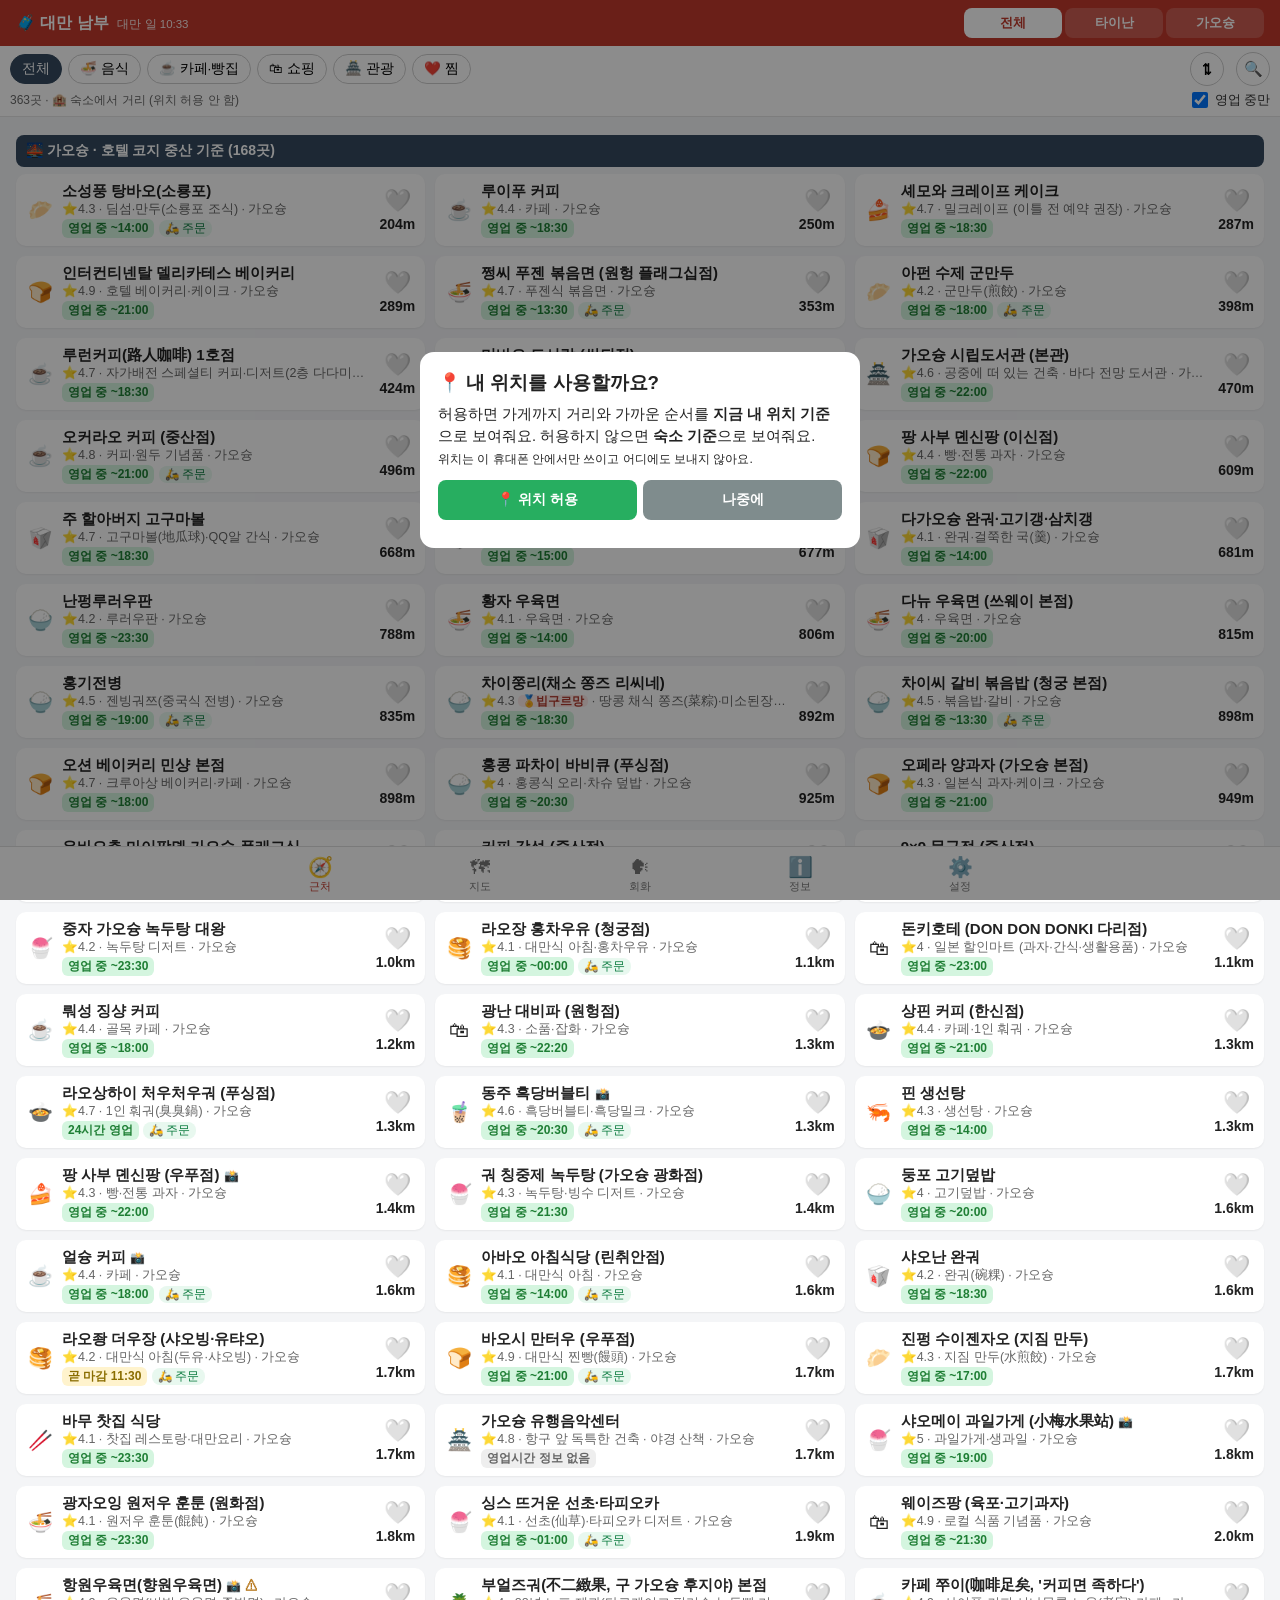
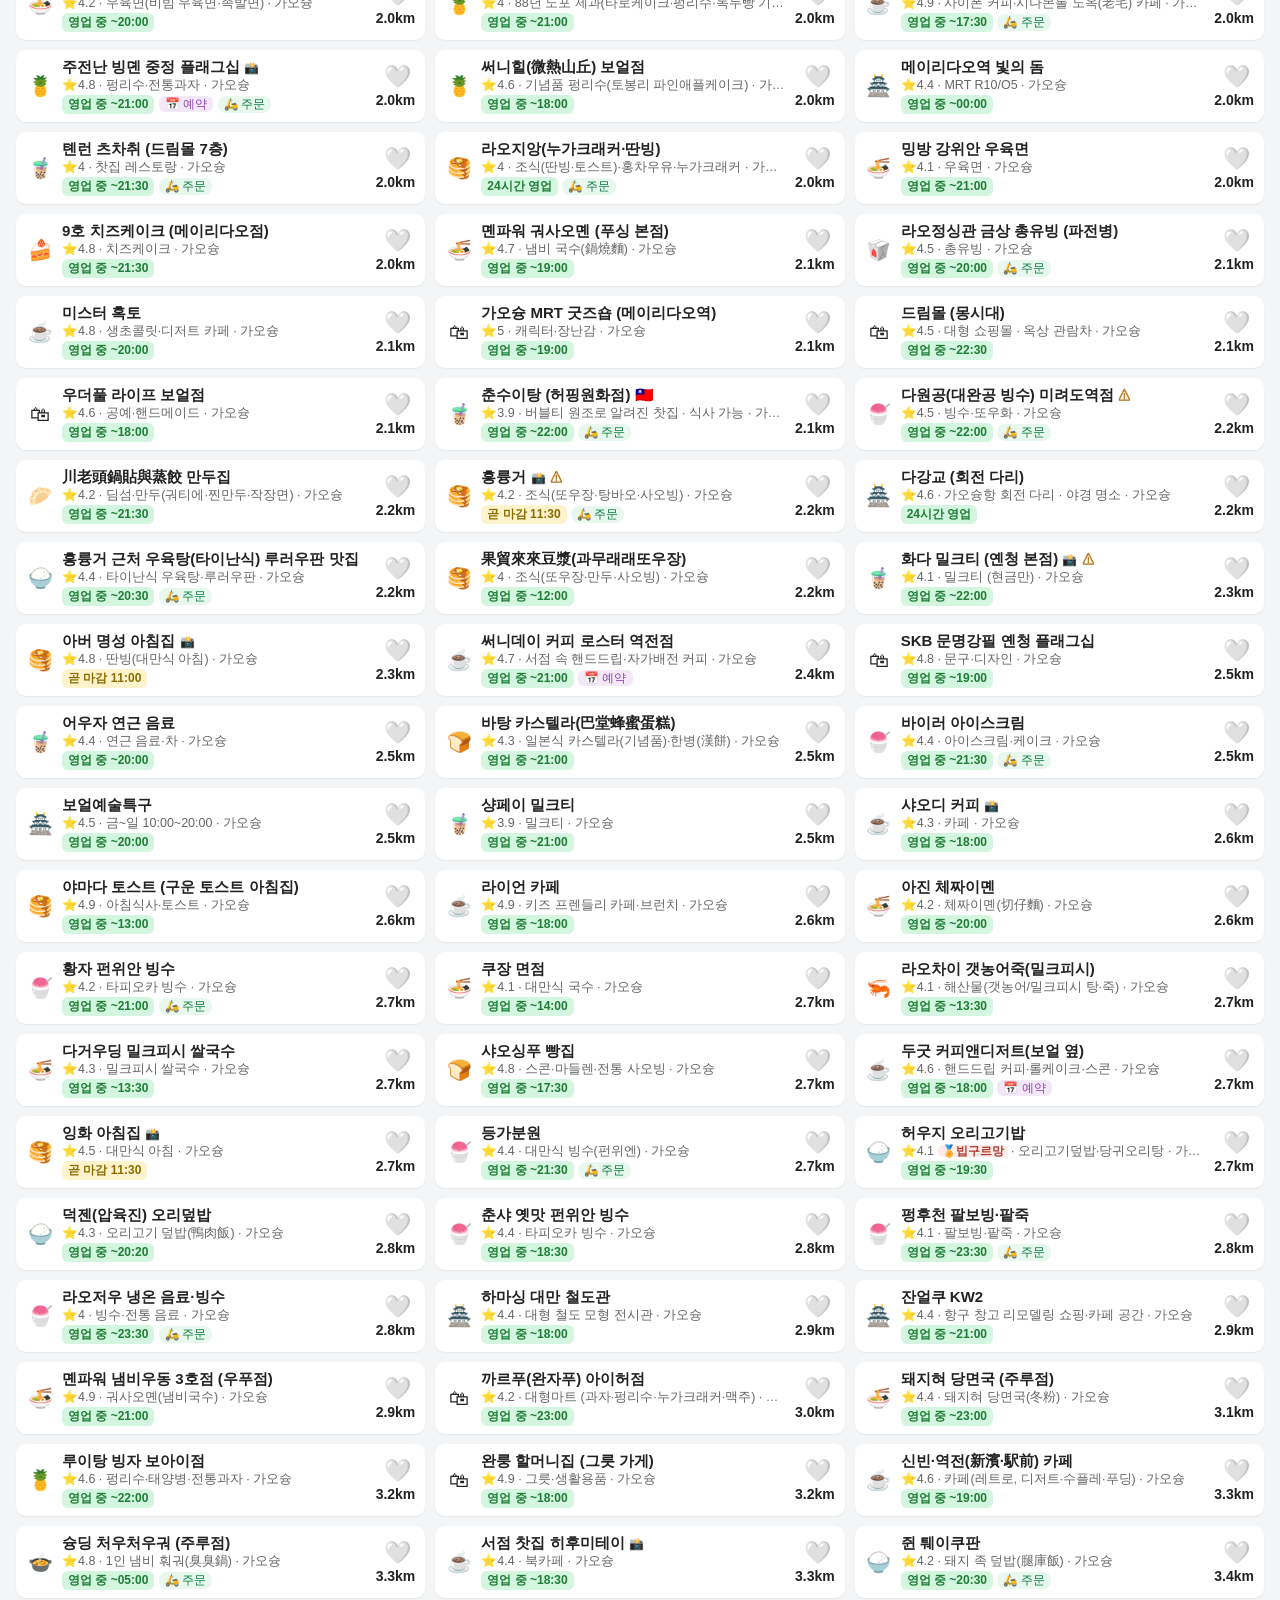
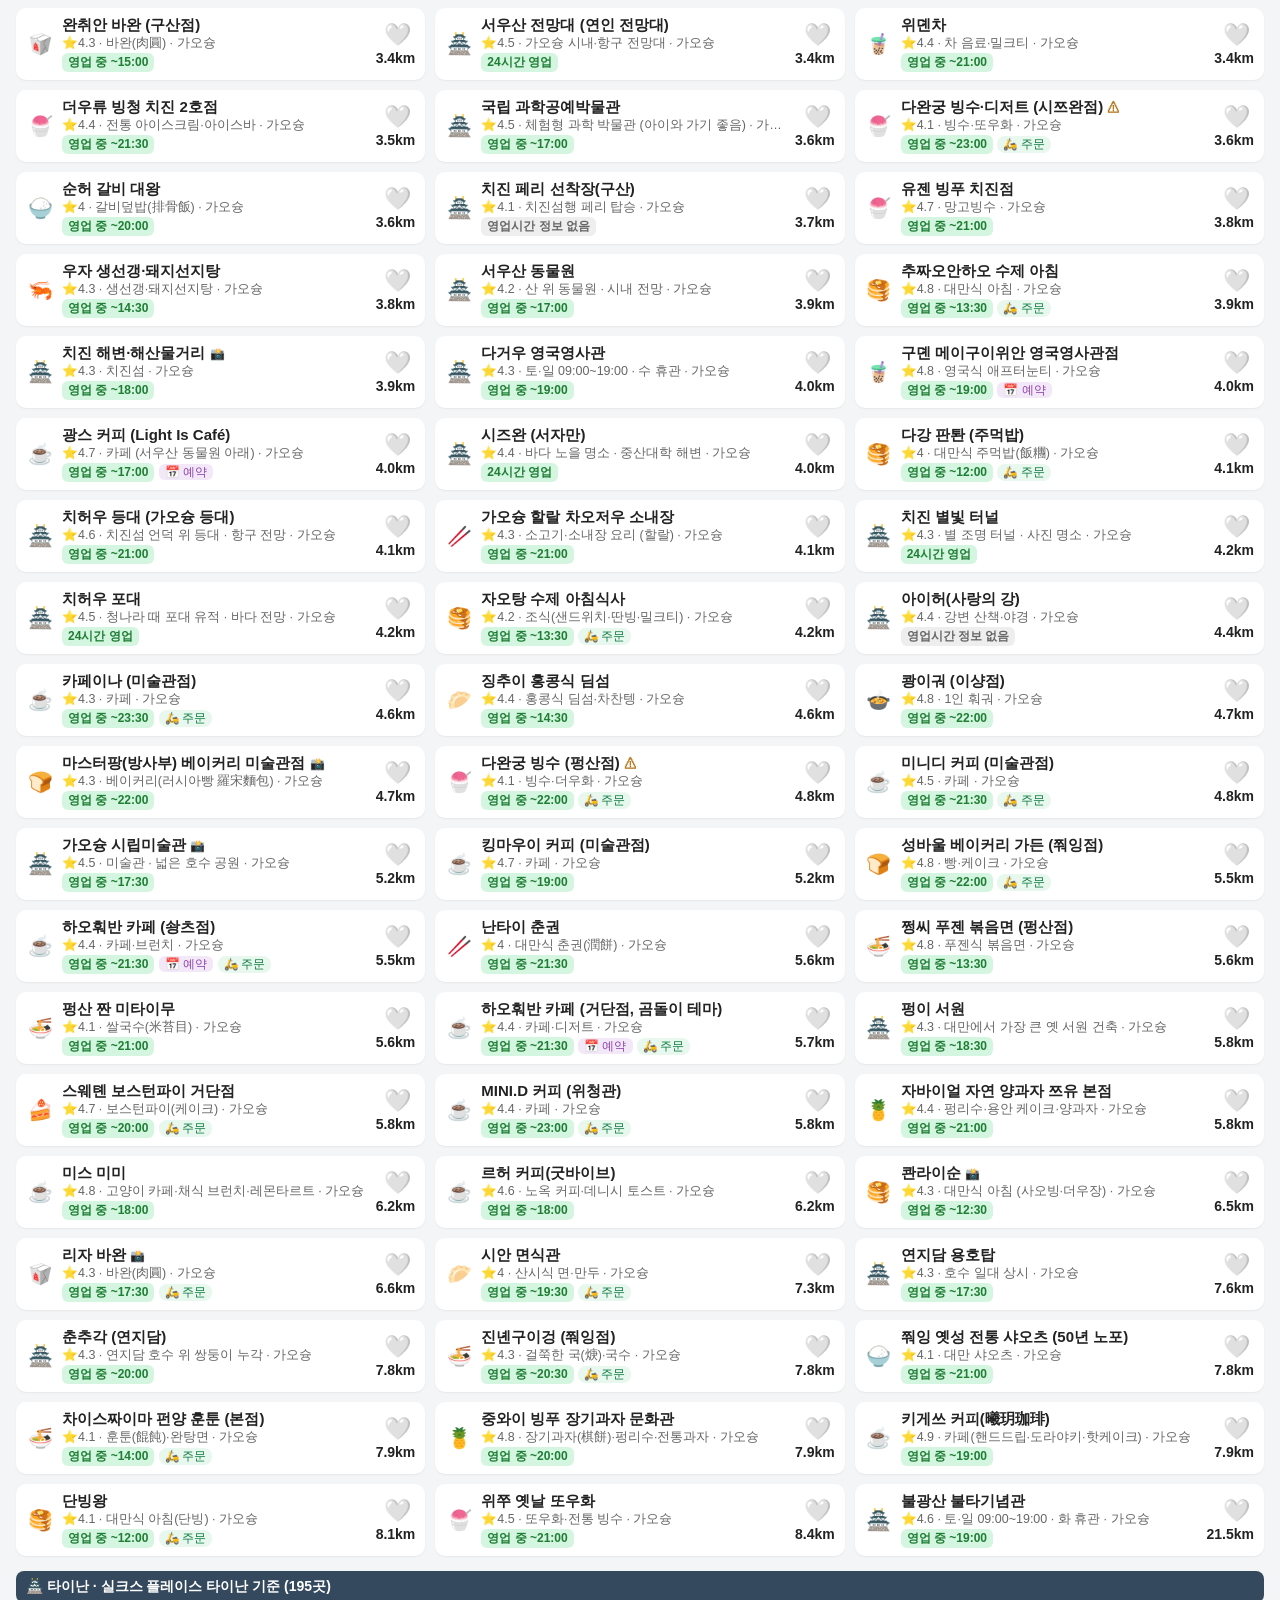
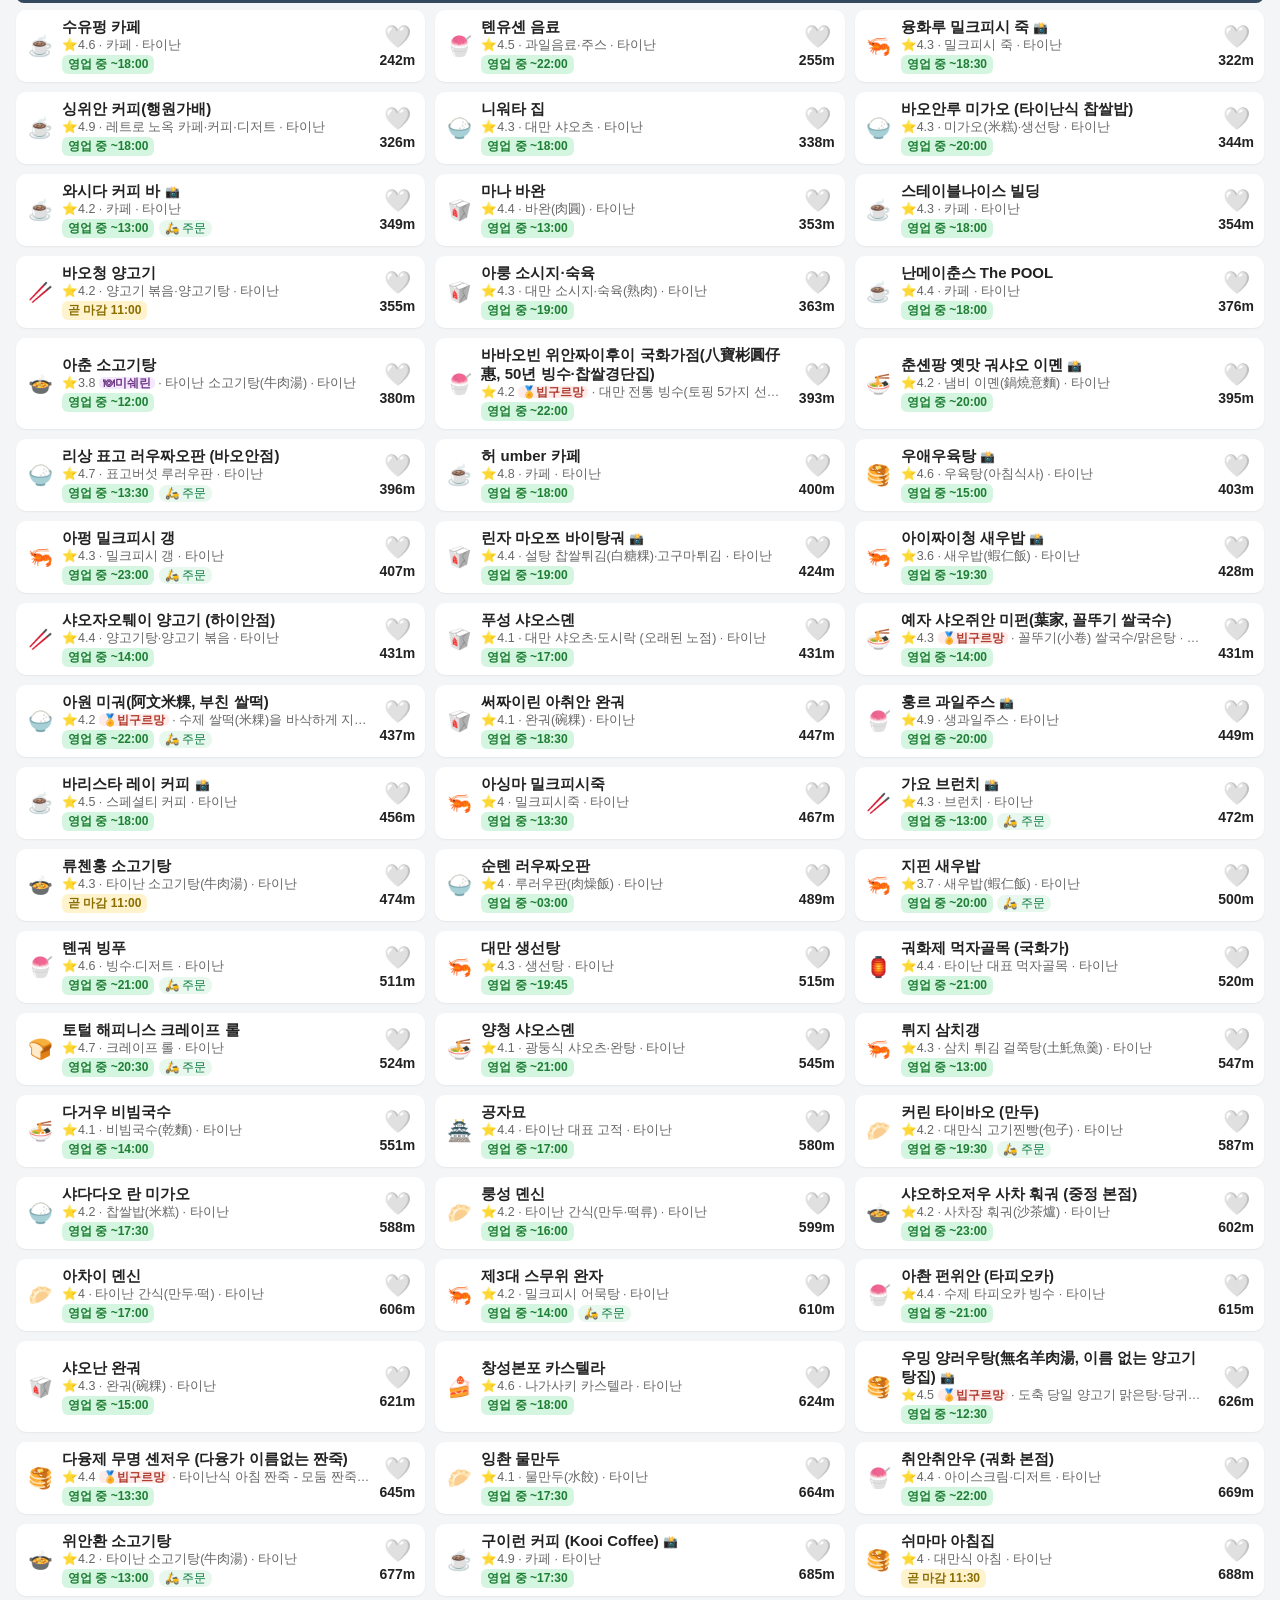
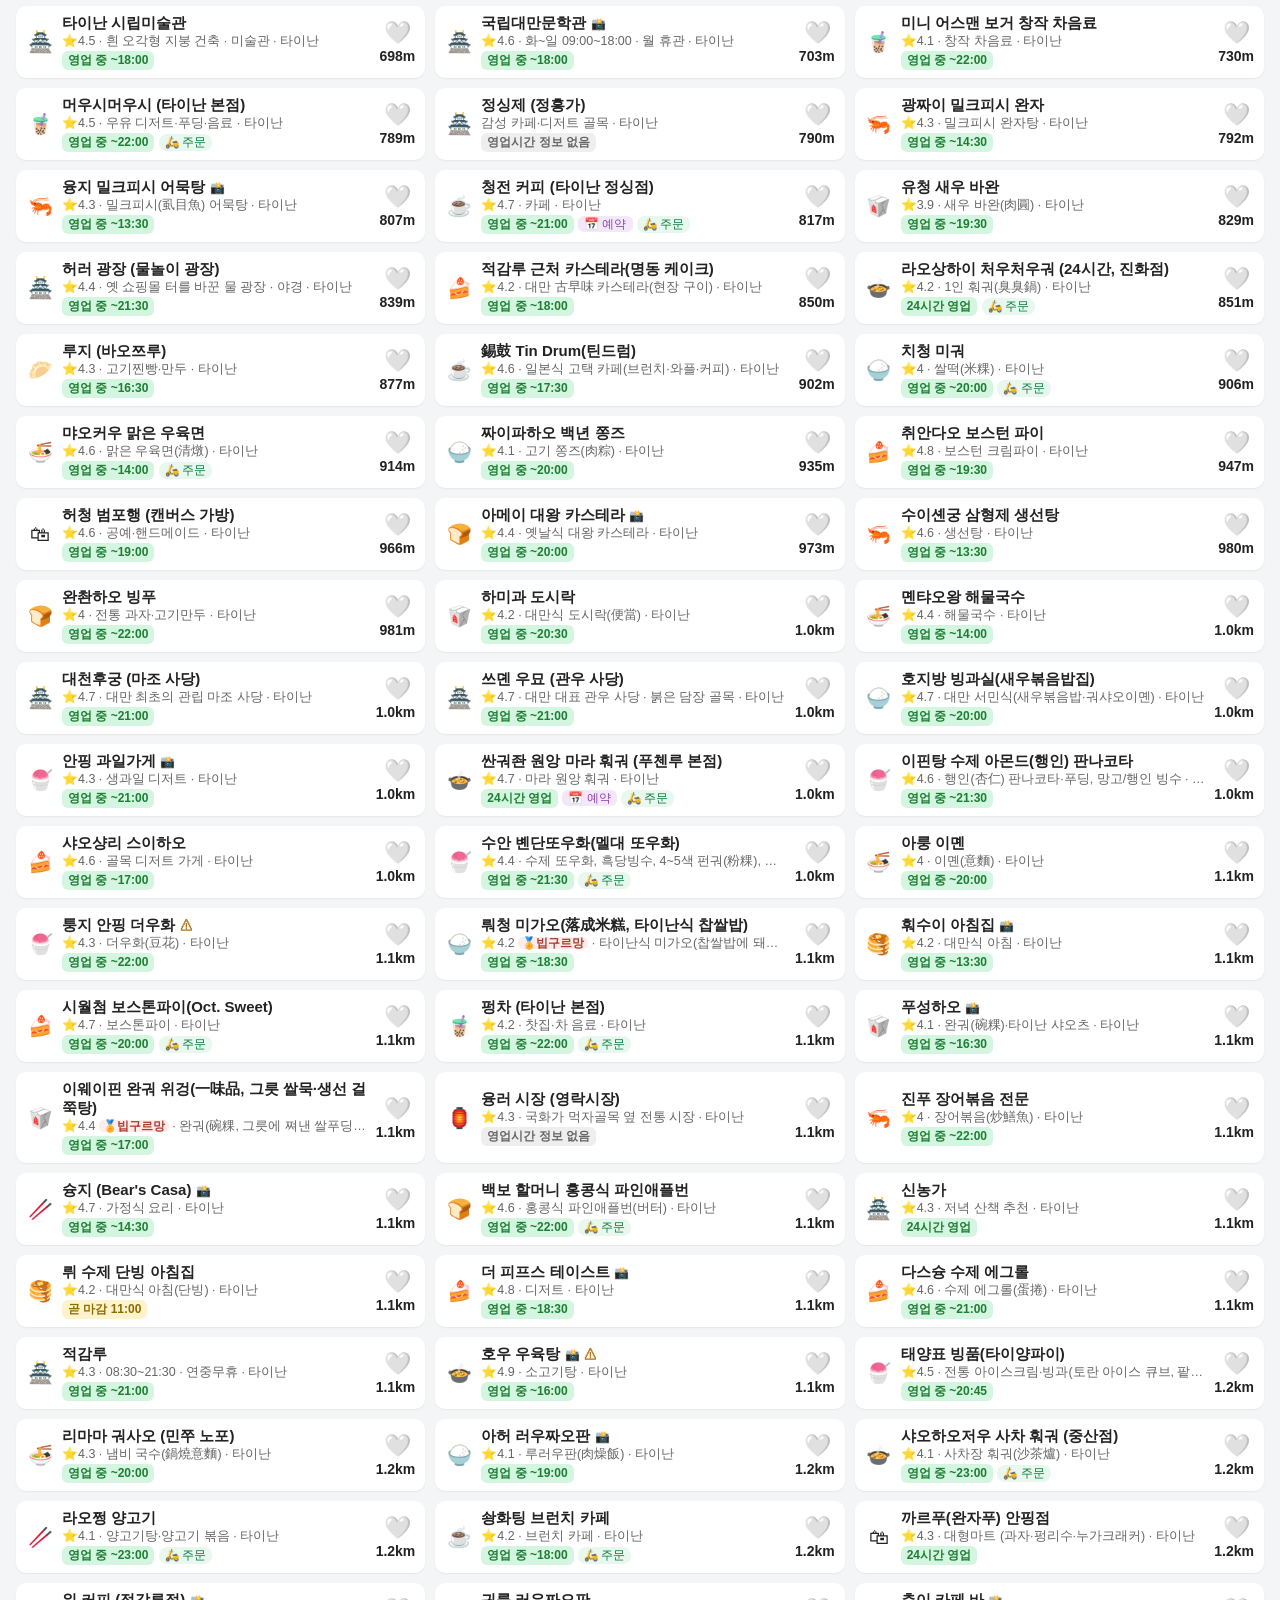
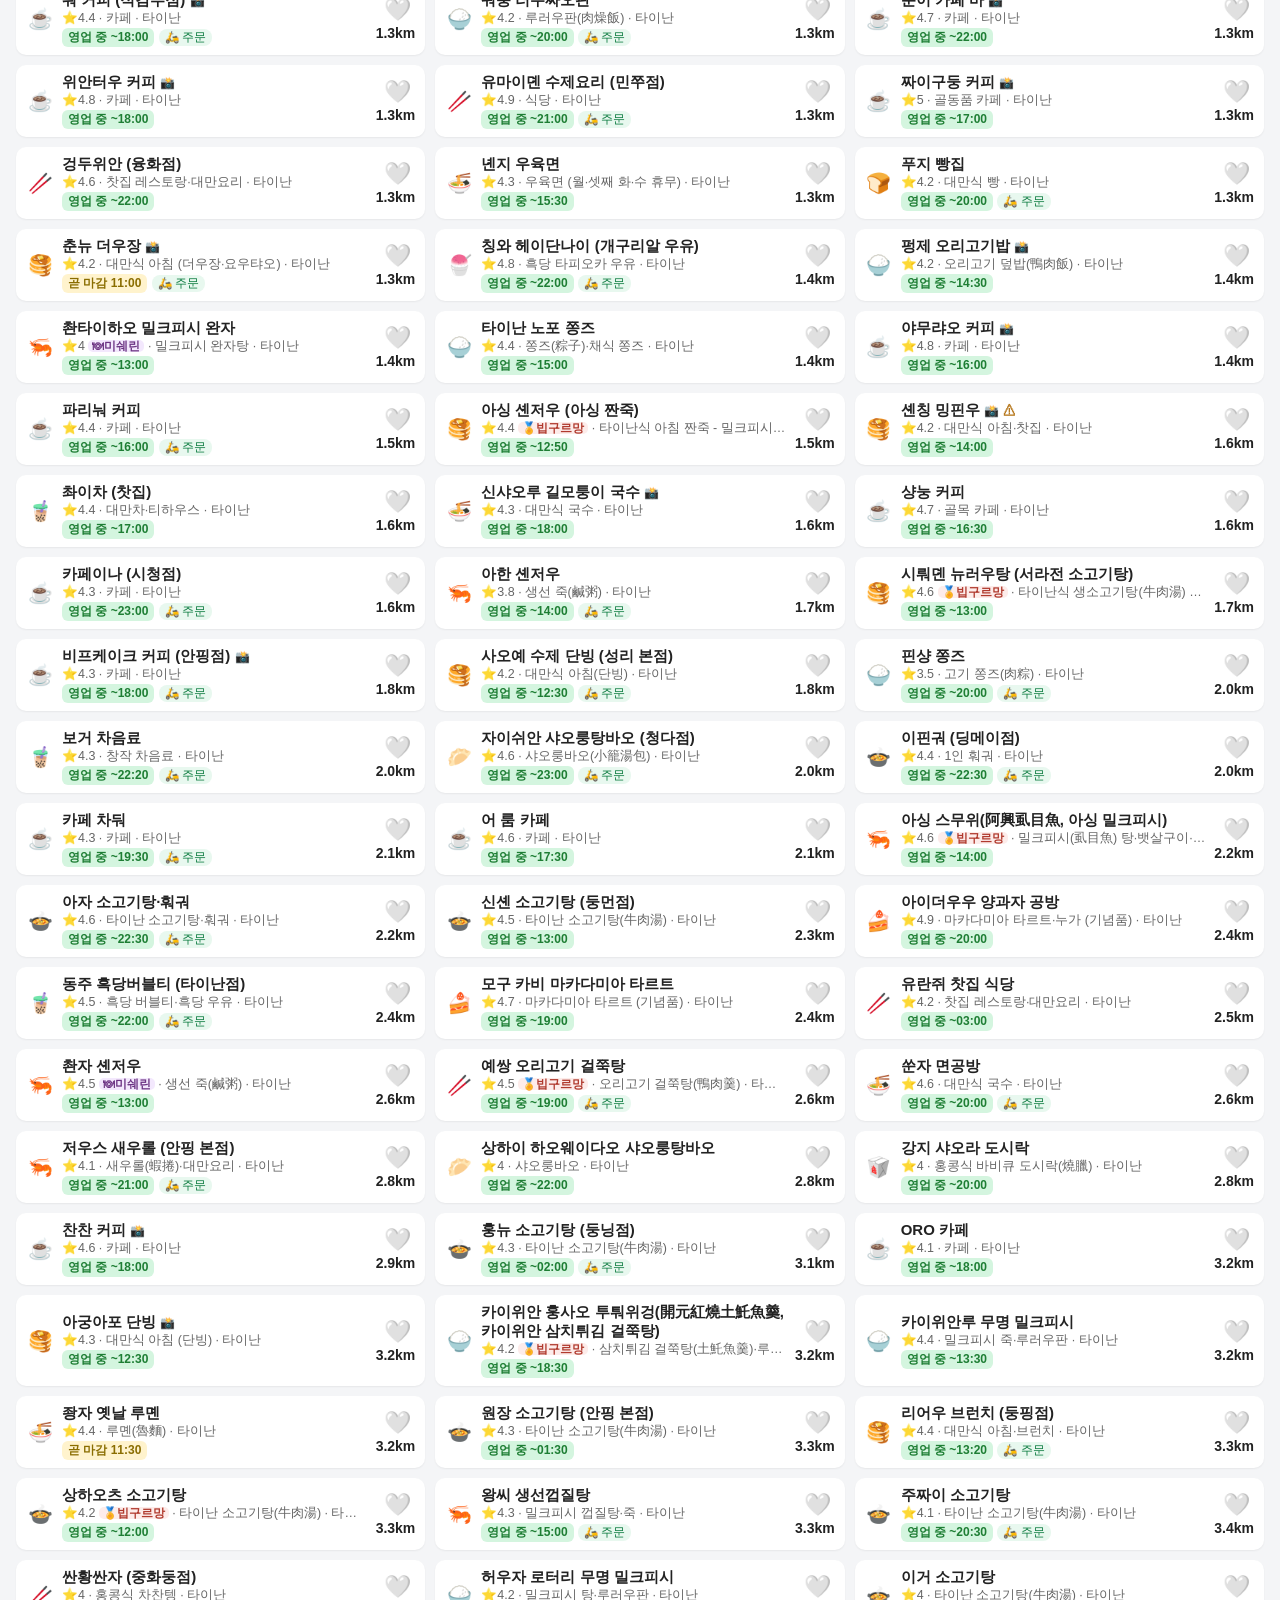
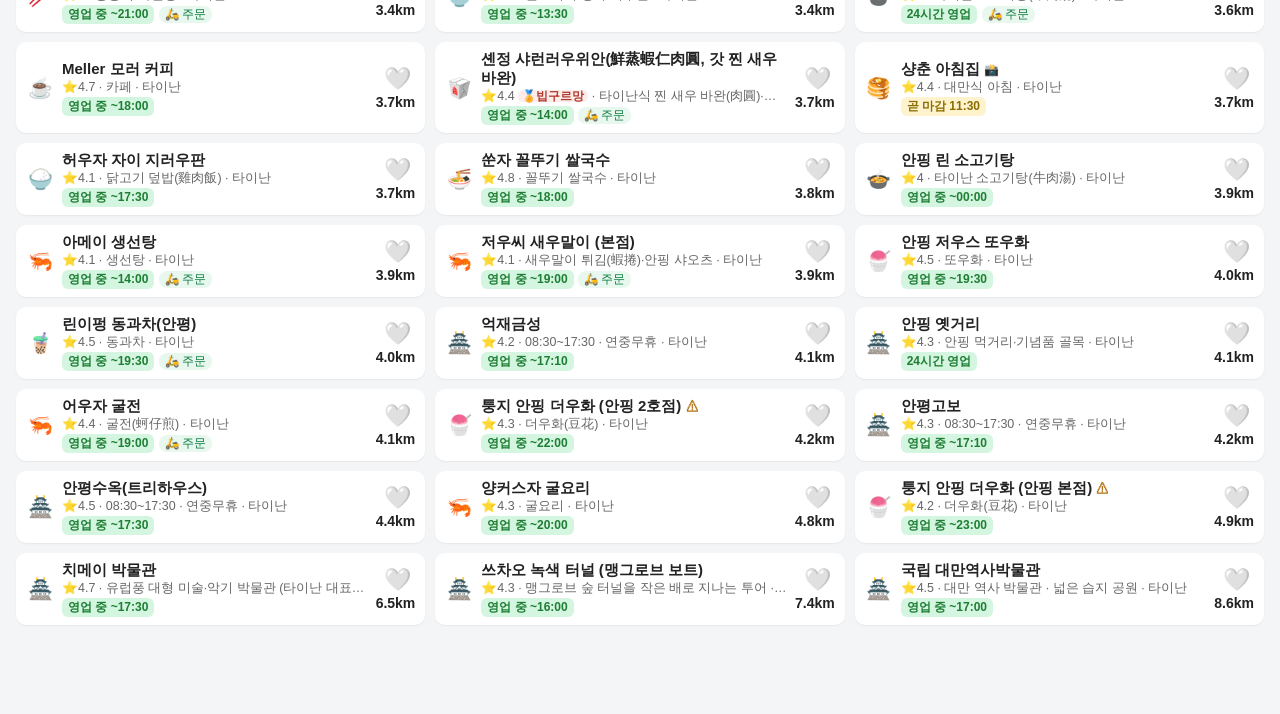
==== commit cb0ec67d: "Add files via upload" ====
--- a/index.html
+++ b/index.html
@@ -1,140 +1,140 @@
-<!doctype html>
-<html lang="ko">
-<head>
-<meta charset="utf-8">
-<meta name="viewport" content="width=device-width, initial-scale=1, viewport-fit=cover">
-<meta name="theme-color" content="#c0392b">
-<meta name="robots" content="noindex, nofollow">
-<title>대만 남부 여행 (타이난·가오슝)</title>
-<link rel="manifest" href="manifest.json">
-<link rel="icon" href="icon-192.png">
-<link rel="apple-touch-icon" href="icon-192.png">
-<link rel="stylesheet" href="lib/leaflet.css?v=20261112e">
-<link rel="stylesheet" href="style.css?v=20261112e">
-</head>
-<body>
-<header id="top">
-  <div class="toprow">
-    <div class="title">🧳 대만 남부 <small id="clock"></small></div>
-    <div class="seg" id="citySeg"><button data-city="전체" class="on">전체</button><button data-city="타이난">타이난</button><button data-city="가오슝">가오슝</button></div>
-  </div>
-  <div class="controls">
-    <div class="chiprow">
-      <div class="chips" id="typeChips">
-        <button data-t="all" class="on">전체</button><button data-t="food">🍜 음식</button><button data-t="cafe">☕ 카페·빵집</button>
-        <button data-t="shop">🛍 쇼핑</button><button data-t="sight">🏯 관광</button><button data-t="fav">❤️ 찜</button>
-      </div>
-      <button id="sortBtn" class="icon sortbtn" aria-label="정렬·필터">⇅</button><button id="qBtn" class="icon" aria-label="검색">🔍</button>
-    </div>
-    <input id="q" type="search" class="hidden" placeholder="가게 이름·음식 검색 (한글/중문)">
-    <div class="row2">
-      <button id="subSel" class="subsel hidden" aria-label="세부 종류 고르기"></button>
-      <div class="refline" id="refline"></div>
-      <label class="sw mini"><input type="checkbox" id="openOnly" checked><span>영업 중만</span></label>
-    </div>
-  </div>
-</header>
-
-<main>
-  <!-- 근처 -->
-  <section id="tab-near" class="tab on">
-    <div id="list"></div>
-  </section>
-
-  <!-- 지도 -->
-  <section id="tab-map" class="tab"><div id="map"></div><div id="gmap" class="hidden"></div><button id="mapSwitch" class="mapsw">🇰🇷 구글 지도로 보기</button><button id="locBtn" class="fab">◎</button><div id="routeBar" class="routebar hidden"></div></section>
-
-
-  <!-- 회화 -->
-  <section id="tab-talk" class="tab">
-    <h2>🗣 회화 카드</h2>
-    <p class="hint" style="margin:0 10px">문장을 누르면 큰 글씨로 보여줘요. 점원·기사님께 화면을 보여주세요.</p>
-    <div id="phraseList"></div>
-    <div class="card">
-      <b>✍ 직접 쓰기 (한국어 → 중국어)</b>
-      <textarea id="koText" rows="3" placeholder="예: 이 메뉴에 고기가 들어가나요?"></textarea>
-      <button class="btn green" id="papagoBtn">파파고로 번역하기</button>
-      <p class="hint">파파고 화면이 열리면서 바로 번역돼요(대만식 번체). 결과를 복사해 아래에 붙여넣고 [크게 보기]를 누르면 큰 글씨로 보여줄 수 있어요.</p>
-      <textarea id="zhText" rows="2" placeholder="번역된 중국어 붙여넣기"></textarea>
-      <button class="btn dark" id="bigBtn">🔍 크게 보기</button>
-    </div>
-  </section>
-
-  <!-- 정보 -->
-  <section id="tab-info" class="tab"><div id="info">불러오는 중…</div></section>
-
-  <!-- 설정 -->
-  <section id="tab-set" class="tab">
-    <h2>⚙️ 설정</h2>
-    <div class="card">
-      <label class="sw big"><input type="checkbox" id="locOn"><span>📍 내 위치 사용</span></label>
-      <p class="hint">켜면 가게까지 거리·가까운 순서를 <b>지금 내 위치 기준</b>으로 보여줘요. 꺼져 있거나 위치를 허용하지 않으면 <b>숙소 기준</b>이에요. 타이난·가오슝 밖(출발 전 한국 등)에서는 자동으로 숙소 기준이에요.</p>
-      <p class="hint" id="locState"></p>
-    </div>
-    <div class="card">
-      <label class="sw big"><input type="checkbox" id="alertOn"><span>🔔 근처 알림 켜기</span></label>
-      <p class="hint">‘📍 내 위치 사용’이 켜져 있을 때 <b id="radiusTxt">300m</b> 안에 <b>지금 영업 중인 곳</b>이 있으면 알려줘요. 같은 곳은 하루 한 번만 알려요.<br>⚠ 웹앱이라 <b>이 화면이 열려 있을 때만</b> 작동해요. 휴대폰 화면이 꺼지면 멈춰요.</p>
-      <div class="setrow">반경
-        <select id="radius"><option value="200">200m</option><option value="300" selected>300m</option><option value="500">500m</option></select>
-      </div>
-      <div class="setrow">알림 받을 종류</div>
-      <label class="sw"><input type="checkbox" class="atype" value="food" checked><span>🍜 음식점</span></label>
-      <label class="sw"><input type="checkbox" class="atype" value="cafe" checked><span>☕ 카페·디저트·빵집</span></label>
-      <label class="sw"><input type="checkbox" class="atype" value="shop" checked><span>🛍 쇼핑·기념품</span></label>
-      <label class="sw"><input type="checkbox" class="atype" value="sight" checked><span>🏯 관광지·야시장</span></label>
-      <label class="sw"><input type="checkbox" id="wakeOn"><span>💡 화면 켜두기 (알림 계속 받기, 배터리 소모 큼)</span></label>
-      <button id="testAlert" class="btn">테스트 알림 보내기</button>
-      <p class="hint" id="permState"></p>
-    </div>
-    <div class="card">
-      <b>🗺 지도</b>
-      <div class="seg2" id="mapSeg"><button data-m="osm">무료 지도 (기본)</button><button data-m="google">구글 지도 (한국어)</button></div>
-      <p class="hint" id="keyState"></p>
-      <label class="sw"><input type="checkbox" id="poiOn"><span>주변 가게·건물도 표시 (누르면 이름·주소, 구글맵 연결)</span></label>
-      <p class="hint">지도 탭은 항상 <b>무료 지도</b>로 열려요(사용량 0). 지도 왼쪽 위 <b>[🇰🇷 구글 지도로 보기]</b>를 누를 때만 구글 지도를 불러오고, 앱을 켜 둔 동안은 처음 한 번만 사용량이 생겨요(무료 범위 안). '주변 가게·건물 표시'는 구글 지도에서 적용돼요.</p>
-    </div>
-    <div class="card">
-      <b>⏱ 미리보기 시각</b>
-      <p class="hint">여행 전에 "그 시간에 어디가 열려 있나" 미리 볼 때만 바꾸세요. 여행 중에는 <b>지금</b>으로 두세요.</p>
-      <select id="when" class="full"></select>
-    </div>
-    <div class="card">
-      <b>🔠 글씨 크기</b>
-      <div class="seg2" id="fontSeg"><button data-z="0.9">작게</button><button data-z="1">보통</button><button data-z="1.15">크게</button><button data-z="1.3">아주 크게</button></div>
-      <p class="hint">화면은 두 손가락으로 벌리면 확대, 오므리면 축소돼요.</p>
-    </div>
-    <div class="card">
-      <b>홈 화면에 추가</b>
-      <p class="hint">안드로이드 크롬: 오른쪽 위 ⋮ → <b>홈 화면에 추가</b>(또는 앱 설치). 아이패드 사파리: 공유 버튼 → <b>홈 화면에 추가</b>. 한 번 열어두면 인터넷이 약해도 가게 정보는 볼 수 있어요(지도 배경은 인터넷 필요).</p>
-    </div>
-    <div class="card">
-      <button id="resetAlerted" class="btn gray">오늘 받은 알림 기록 지우기</button>
-      <p class="hint">데이터 기준: <span id="built"></span> (구글맵 영업상태·영업시간 확인) · 대만 식당은 부정기 휴무가 잦으니 방문 전 [구글맵 열기]로 한 번 더 확인하세요.</p>
-    </div>
-  </section>
-</main>
-
-<nav id="tabs">
-  <button data-tab="near" class="on">🧭<span>근처</span></button>
-  <button data-tab="map">🗺<span>지도</span></button>
-  <button data-tab="talk">🗣<span>회화</span></button>
-  <button data-tab="info">ℹ️<span>정보</span></button>
-  <button data-tab="set">⚙️<span>설정</span></button>
-</nav>
-
-<div id="sheet" class="sheet hidden"><div class="sheet-in" id="sheetIn"></div></div>
-<div id="taxi" class="taxi hidden"></div>
-<div id="toast" class="toast hidden"></div>
-<div id="locAsk" class="locAsk hidden"></div>
-<div id="keyAsk" class="locAsk hidden"></div>
-<button id="toTop" class="totop hidden" aria-label="맨 위로">⬆</button>
-<div id="sortMenu" class="submenu hidden"><div class="subbox"></div></div>
-<div id="subMenu" class="submenu hidden"><div class="subbox"></div></div>
-
-<script src="lib/leaflet.js?v=20261112e"></script>
-<script src="config.js?v=20261112e"></script>
-<script src="phrases.js?v=20261112e"></script>
-<script src="data.js?v=20261112e"></script>
-<script src="app.js?v=20261112e"></script>
-</body>
-</html>
+<!doctype html>
+<html lang="ko">
+<head>
+<meta charset="utf-8">
+<meta name="viewport" content="width=device-width, initial-scale=1, viewport-fit=cover">
+<meta name="theme-color" content="#c0392b">
+<meta name="robots" content="noindex, nofollow">
+<title>대만 남부 여행 (타이난·가오슝)</title>
+<link rel="manifest" href="manifest.json">
+<link rel="icon" href="icon-192.png">
+<link rel="apple-touch-icon" href="icon-192.png">
+<link rel="stylesheet" href="lib/leaflet.css?v=202611122308">
+<link rel="stylesheet" href="style.css?v=202611122308">
+</head>
+<body>
+<header id="top">
+  <div class="toprow">
+    <div class="title">🧳 대만 남부 <small id="clock"></small></div>
+    <div class="seg" id="citySeg"><button data-city="전체" class="on">전체</button><button data-city="타이난">타이난</button><button data-city="가오슝">가오슝</button></div>
+  </div>
+  <div class="controls">
+    <div class="chiprow">
+      <div class="chips" id="typeChips">
+        <button data-t="all" class="on">전체</button><button data-t="food">🍜 음식</button><button data-t="cafe">☕ 카페·빵집</button>
+        <button data-t="shop">🛍 쇼핑</button><button data-t="sight">🏯 관광</button><button data-t="fav">❤️ 찜</button>
+      </div>
+      <button id="sortBtn" class="icon sortbtn" aria-label="정렬·필터">⇅</button><button id="qBtn" class="icon" aria-label="검색">🔍</button>
+    </div>
+    <input id="q" type="search" class="hidden" placeholder="가게 이름·음식 검색 (한글/중문)">
+    <div class="row2">
+      <button id="subSel" class="subsel hidden" aria-label="세부 종류 고르기"></button>
+      <div class="refline" id="refline"></div>
+      <label class="sw mini"><input type="checkbox" id="openOnly" checked><span>영업 중만</span></label>
+    </div>
+  </div>
+</header>
+
+<main>
+  <!-- 근처 -->
+  <section id="tab-near" class="tab on">
+    <div id="list"></div>
+  </section>
+
+  <!-- 지도 -->
+  <section id="tab-map" class="tab"><div id="map"></div><div id="gmap" class="hidden"></div><button id="mapSwitch" class="mapsw">🇰🇷 구글 지도로 보기</button><button id="locBtn" class="fab">◎</button><div id="routeBar" class="routebar hidden"></div></section>
+
+
+  <!-- 회화 -->
+  <section id="tab-talk" class="tab">
+    <h2>🗣 회화 카드</h2>
+    <p class="hint" style="margin:0 10px">문장을 누르면 큰 글씨로 보여줘요. 점원·기사님께 화면을 보여주세요.</p>
+    <div id="phraseList"></div>
+    <div class="card">
+      <b>✍ 직접 쓰기 (한국어 → 중국어)</b>
+      <textarea id="koText" rows="3" placeholder="예: 이 메뉴에 고기가 들어가나요?"></textarea>
+      <button class="btn green" id="papagoBtn">파파고로 번역하기</button>
+      <p class="hint">파파고 화면이 열리면서 바로 번역돼요(대만식 번체). 결과를 복사해 아래에 붙여넣고 [크게 보기]를 누르면 큰 글씨로 보여줄 수 있어요.</p>
+      <textarea id="zhText" rows="2" placeholder="번역된 중국어 붙여넣기"></textarea>
+      <button class="btn dark" id="bigBtn">🔍 크게 보기</button>
+    </div>
+  </section>
+
+  <!-- 정보 -->
+  <section id="tab-info" class="tab"><div id="info">불러오는 중…</div></section>
+
+  <!-- 설정 -->
+  <section id="tab-set" class="tab">
+    <h2>⚙️ 설정</h2>
+    <div class="card">
+      <label class="sw big"><input type="checkbox" id="locOn"><span>📍 내 위치 사용</span></label>
+      <p class="hint">켜면 가게까지 거리·가까운 순서를 <b>지금 내 위치 기준</b>으로 보여줘요. 꺼져 있거나 위치를 허용하지 않으면 <b>숙소 기준</b>이에요. 타이난·가오슝 밖(출발 전 한국 등)에서는 자동으로 숙소 기준이에요.</p>
+      <p class="hint" id="locState"></p>
+    </div>
+    <div class="card">
+      <label class="sw big"><input type="checkbox" id="alertOn"><span>🔔 근처 알림 켜기</span></label>
+      <p class="hint">‘📍 내 위치 사용’이 켜져 있을 때 <b id="radiusTxt">300m</b> 안에 <b>지금 영업 중인 곳</b>이 있으면 알려줘요. 같은 곳은 하루 한 번만 알려요.<br>⚠ 웹앱이라 <b>이 화면이 열려 있을 때만</b> 작동해요. 휴대폰 화면이 꺼지면 멈춰요.</p>
+      <div class="setrow">반경
+        <select id="radius"><option value="200">200m</option><option value="300" selected>300m</option><option value="500">500m</option></select>
+      </div>
+      <div class="setrow">알림 받을 종류</div>
+      <label class="sw"><input type="checkbox" class="atype" value="food" checked><span>🍜 음식점</span></label>
+      <label class="sw"><input type="checkbox" class="atype" value="cafe" checked><span>☕ 카페·디저트·빵집</span></label>
+      <label class="sw"><input type="checkbox" class="atype" value="shop" checked><span>🛍 쇼핑·기념품</span></label>
+      <label class="sw"><input type="checkbox" class="atype" value="sight" checked><span>🏯 관광지·야시장</span></label>
+      <label class="sw"><input type="checkbox" id="wakeOn"><span>💡 화면 켜두기 (알림 계속 받기, 배터리 소모 큼)</span></label>
+      <button id="testAlert" class="btn">테스트 알림 보내기</button>
+      <p class="hint" id="permState"></p>
+    </div>
+    <div class="card">
+      <b>🗺 지도</b>
+      <div class="seg2" id="mapSeg"><button data-m="osm">무료 지도 (기본)</button><button data-m="google">구글 지도 (한국어)</button></div>
+      <p class="hint" id="keyState"></p>
+      <label class="sw"><input type="checkbox" id="poiOn"><span>주변 가게·건물도 표시 (누르면 이름·주소, 구글맵 연결)</span></label>
+      <p class="hint">지도 탭은 항상 <b>무료 지도</b>로 열려요(사용량 0). 지도 왼쪽 위 <b>[🇰🇷 구글 지도로 보기]</b>를 누를 때만 구글 지도를 불러오고, 앱을 켜 둔 동안은 처음 한 번만 사용량이 생겨요(무료 범위 안). '주변 가게·건물 표시'는 구글 지도에서 적용돼요.</p>
+    </div>
+    <div class="card">
+      <b>⏱ 미리보기 시각</b>
+      <p class="hint">여행 전에 "그 시간에 어디가 열려 있나" 미리 볼 때만 바꾸세요. 여행 중에는 <b>지금</b>으로 두세요.</p>
+      <select id="when" class="full"></select>
+    </div>
+    <div class="card">
+      <b>🔠 글씨 크기</b>
+      <div class="seg2" id="fontSeg"><button data-z="0.9">작게</button><button data-z="1">보통</button><button data-z="1.15">크게</button><button data-z="1.3">아주 크게</button></div>
+      <p class="hint">화면은 두 손가락으로 벌리면 확대, 오므리면 축소돼요.</p>
+    </div>
+    <div class="card">
+      <b>홈 화면에 추가</b>
+      <p class="hint">안드로이드 크롬: 오른쪽 위 ⋮ → <b>홈 화면에 추가</b>(또는 앱 설치). 아이패드 사파리: 공유 버튼 → <b>홈 화면에 추가</b>. 한 번 열어두면 인터넷이 약해도 가게 정보는 볼 수 있어요(지도 배경은 인터넷 필요).</p>
+    </div>
+    <div class="card">
+      <button id="resetAlerted" class="btn gray">오늘 받은 알림 기록 지우기</button>
+      <p class="hint">데이터 기준: <span id="built"></span> (구글맵 영업상태·영업시간 확인) · 대만 식당은 부정기 휴무가 잦으니 방문 전 [구글맵 열기]로 한 번 더 확인하세요.</p>
+    </div>
+  </section>
+</main>
+
+<nav id="tabs">
+  <button data-tab="near" class="on">🧭<span>근처</span></button>
+  <button data-tab="map">🗺<span>지도</span></button>
+  <button data-tab="talk">🗣<span>회화</span></button>
+  <button data-tab="info">ℹ️<span>정보</span></button>
+  <button data-tab="set">⚙️<span>설정</span></button>
+</nav>
+
+<div id="sheet" class="sheet hidden"><div class="sheet-in" id="sheetIn"></div></div>
+<div id="taxi" class="taxi hidden"></div>
+<div id="toast" class="toast hidden"></div>
+<div id="locAsk" class="locAsk hidden"></div>
+<div id="keyAsk" class="locAsk hidden"></div>
+<button id="toTop" class="totop hidden" aria-label="맨 위로">⬆</button>
+<div id="sortMenu" class="submenu hidden"><div class="subbox"></div></div>
+<div id="subMenu" class="submenu hidden"><div class="subbox"></div></div>
+
+<script src="lib/leaflet.js?v=202611122308"></script>
+<script src="config.js?v=202611122308"></script>
+<script src="phrases.js?v=202611122308"></script>
+<script src="data.js?v=202611122308"></script>
+<script src="app.js?v=202611122308"></script>
+</body>
+</html>
--- a/style.css
+++ b/style.css
@@ -335,3 +335,7 @@
 .btn.ord.app { background: #06c167; } .btn.ord.line { background: #00b900; } .btn.ord.web { background: #e67e22; }
 .ordok { display: inline-block; font-size: 11.5px; background: #e8f8ef; color: #0a7a3e; border-radius: 8px; padding: 1px 6px; }
 .btn.ord.gm { background: #1a73e8; }
+/* 카드 높이: 주소창이 내려와 있어도 위쪽이 가려지지 않게 "지금 보이는 화면" 기준(dvh) — 지원 안 하는 브라우저는 앞의 vh 값 사용 */
+.sheet-in { max-height: calc(100vh - 80px); max-height: calc(100dvh - 48px); }
+@media (min-width: 700px) { .sheet-in { max-height: 86vh; max-height: 86dvh; } }
+.submenu .subbox { max-height: 75vh; max-height: 75dvh; }
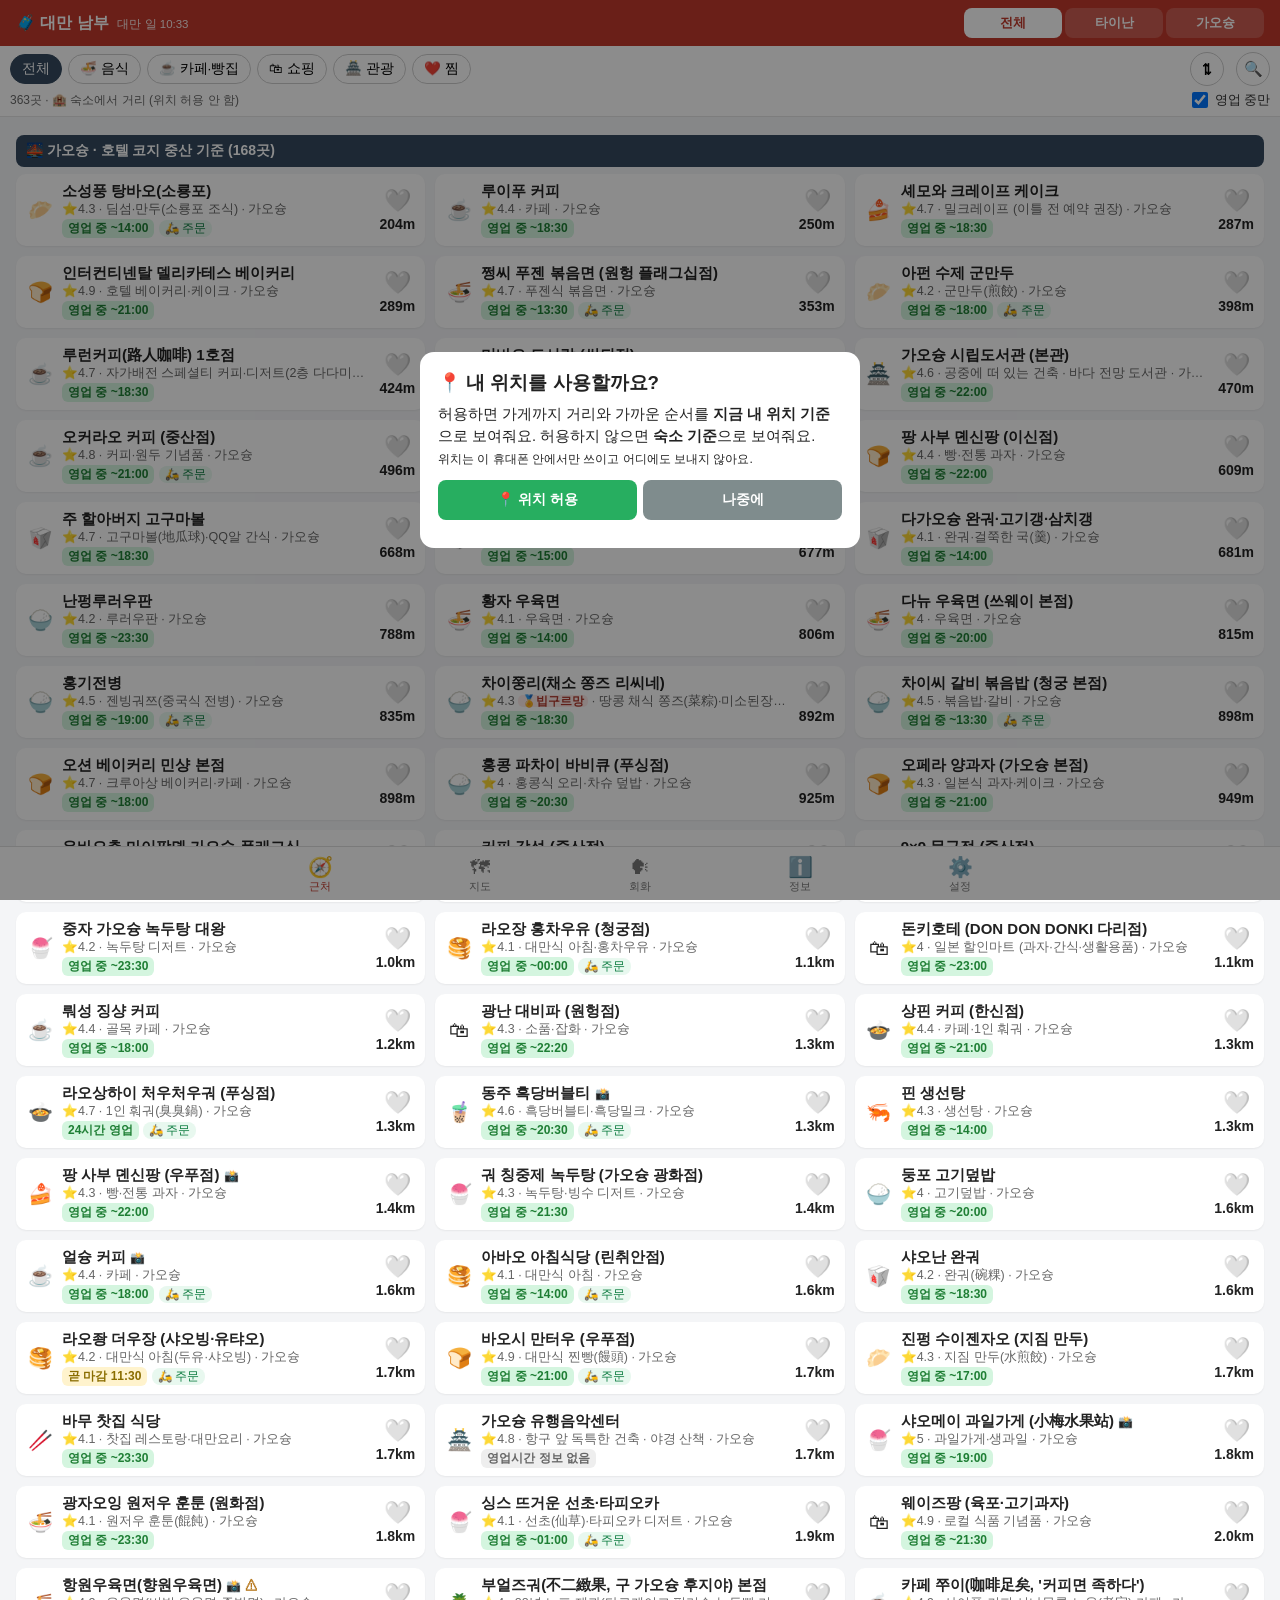
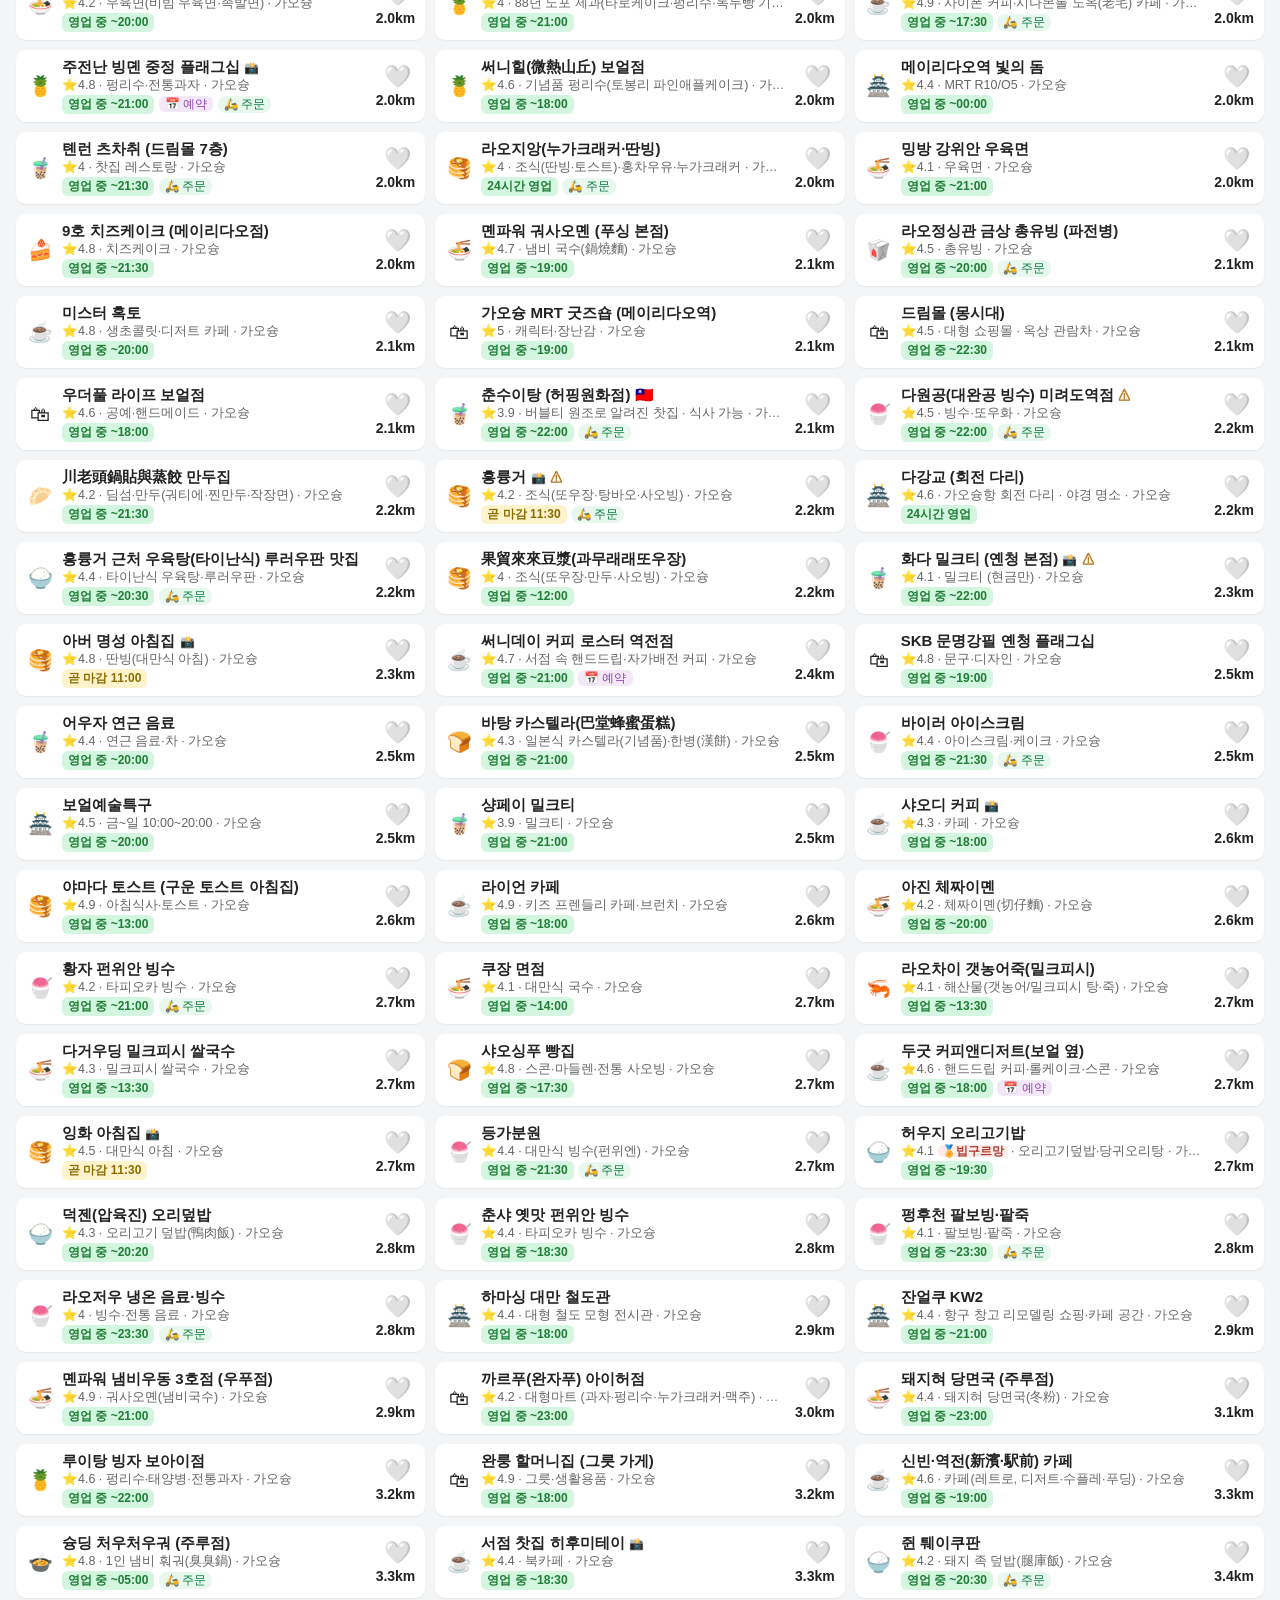
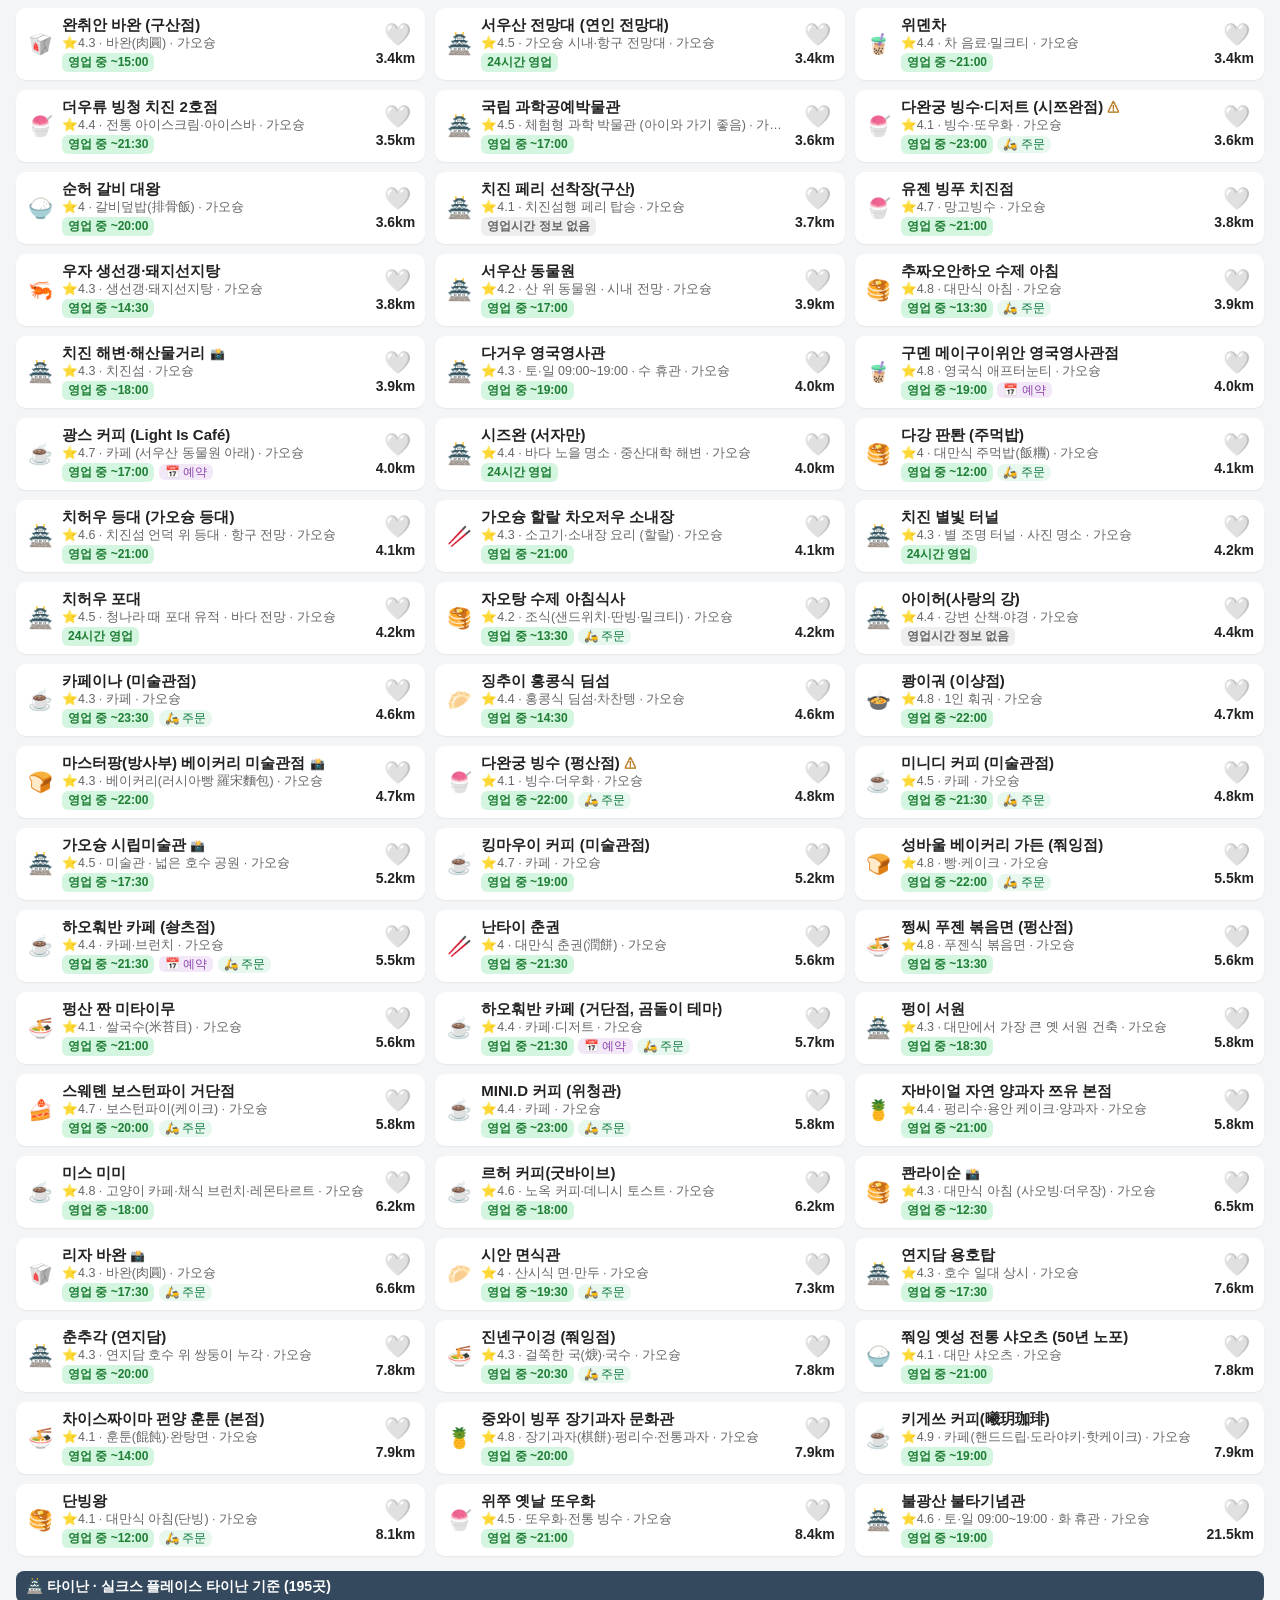
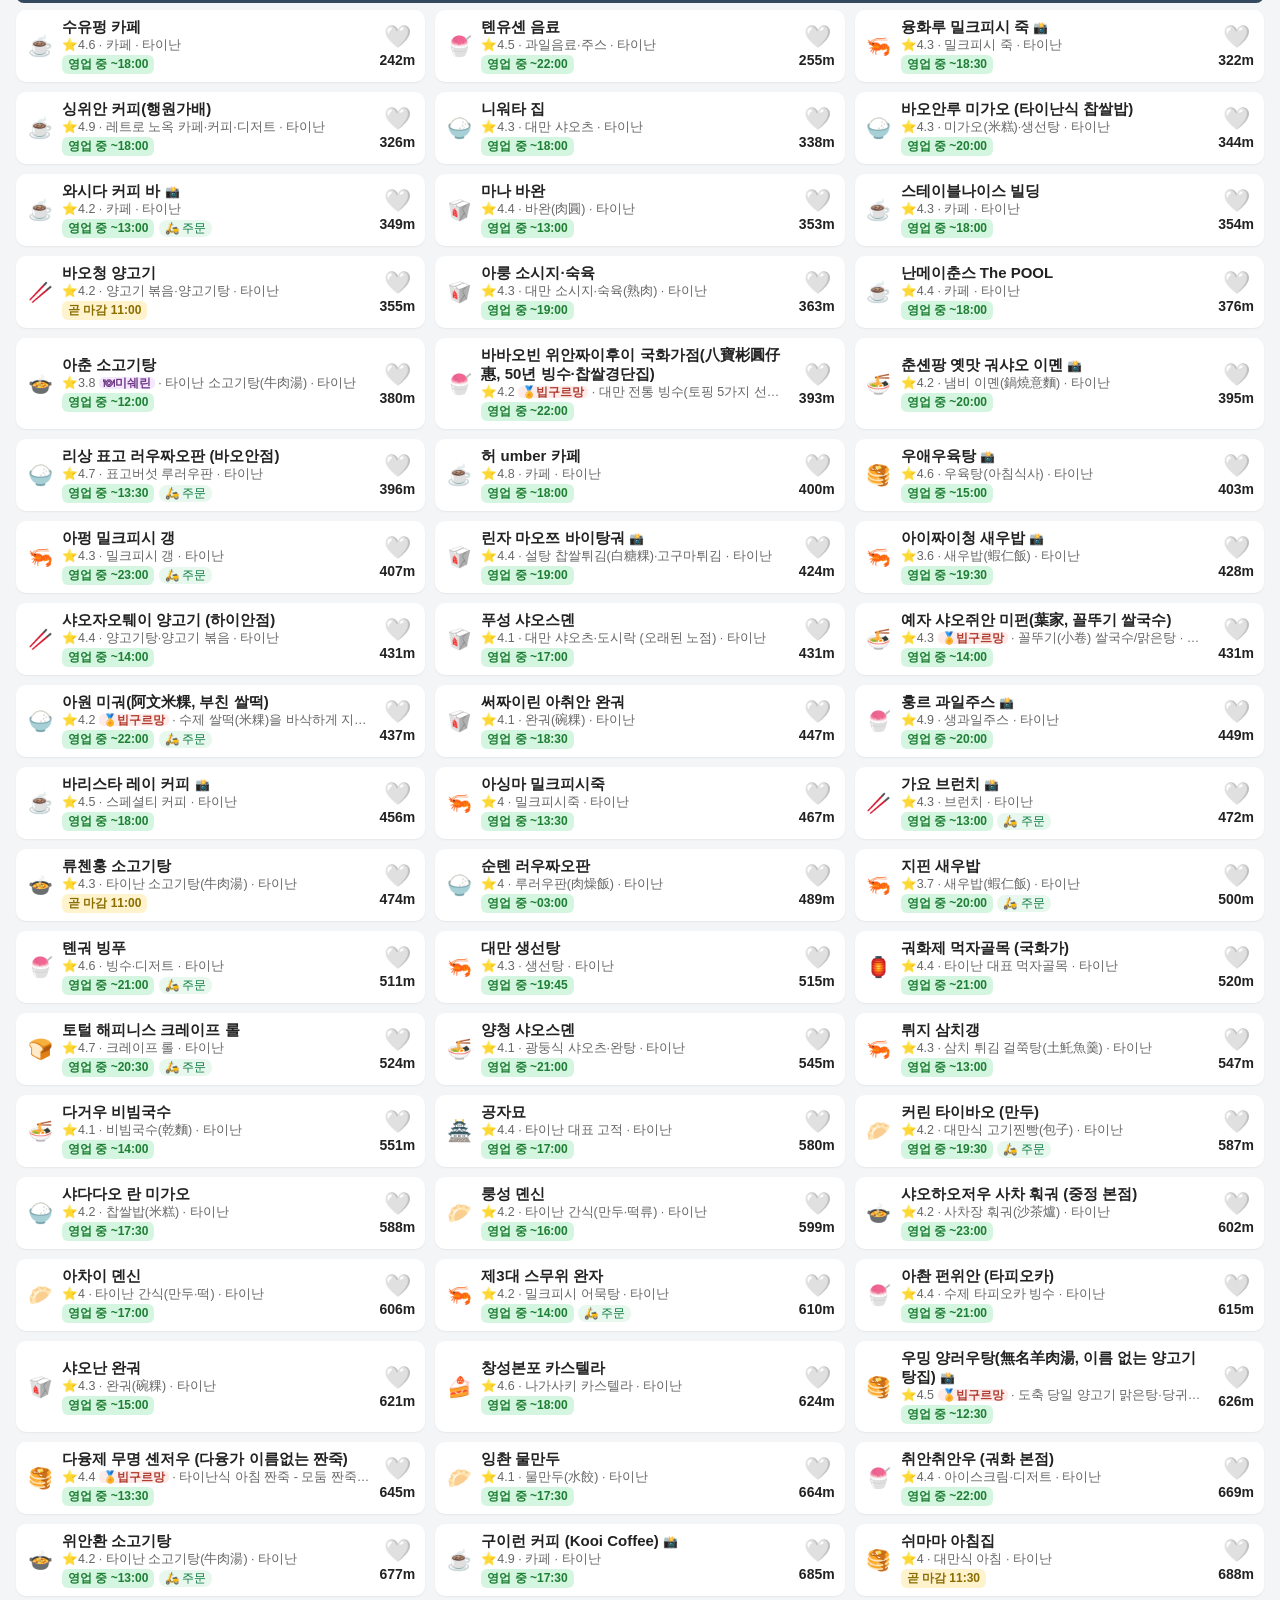
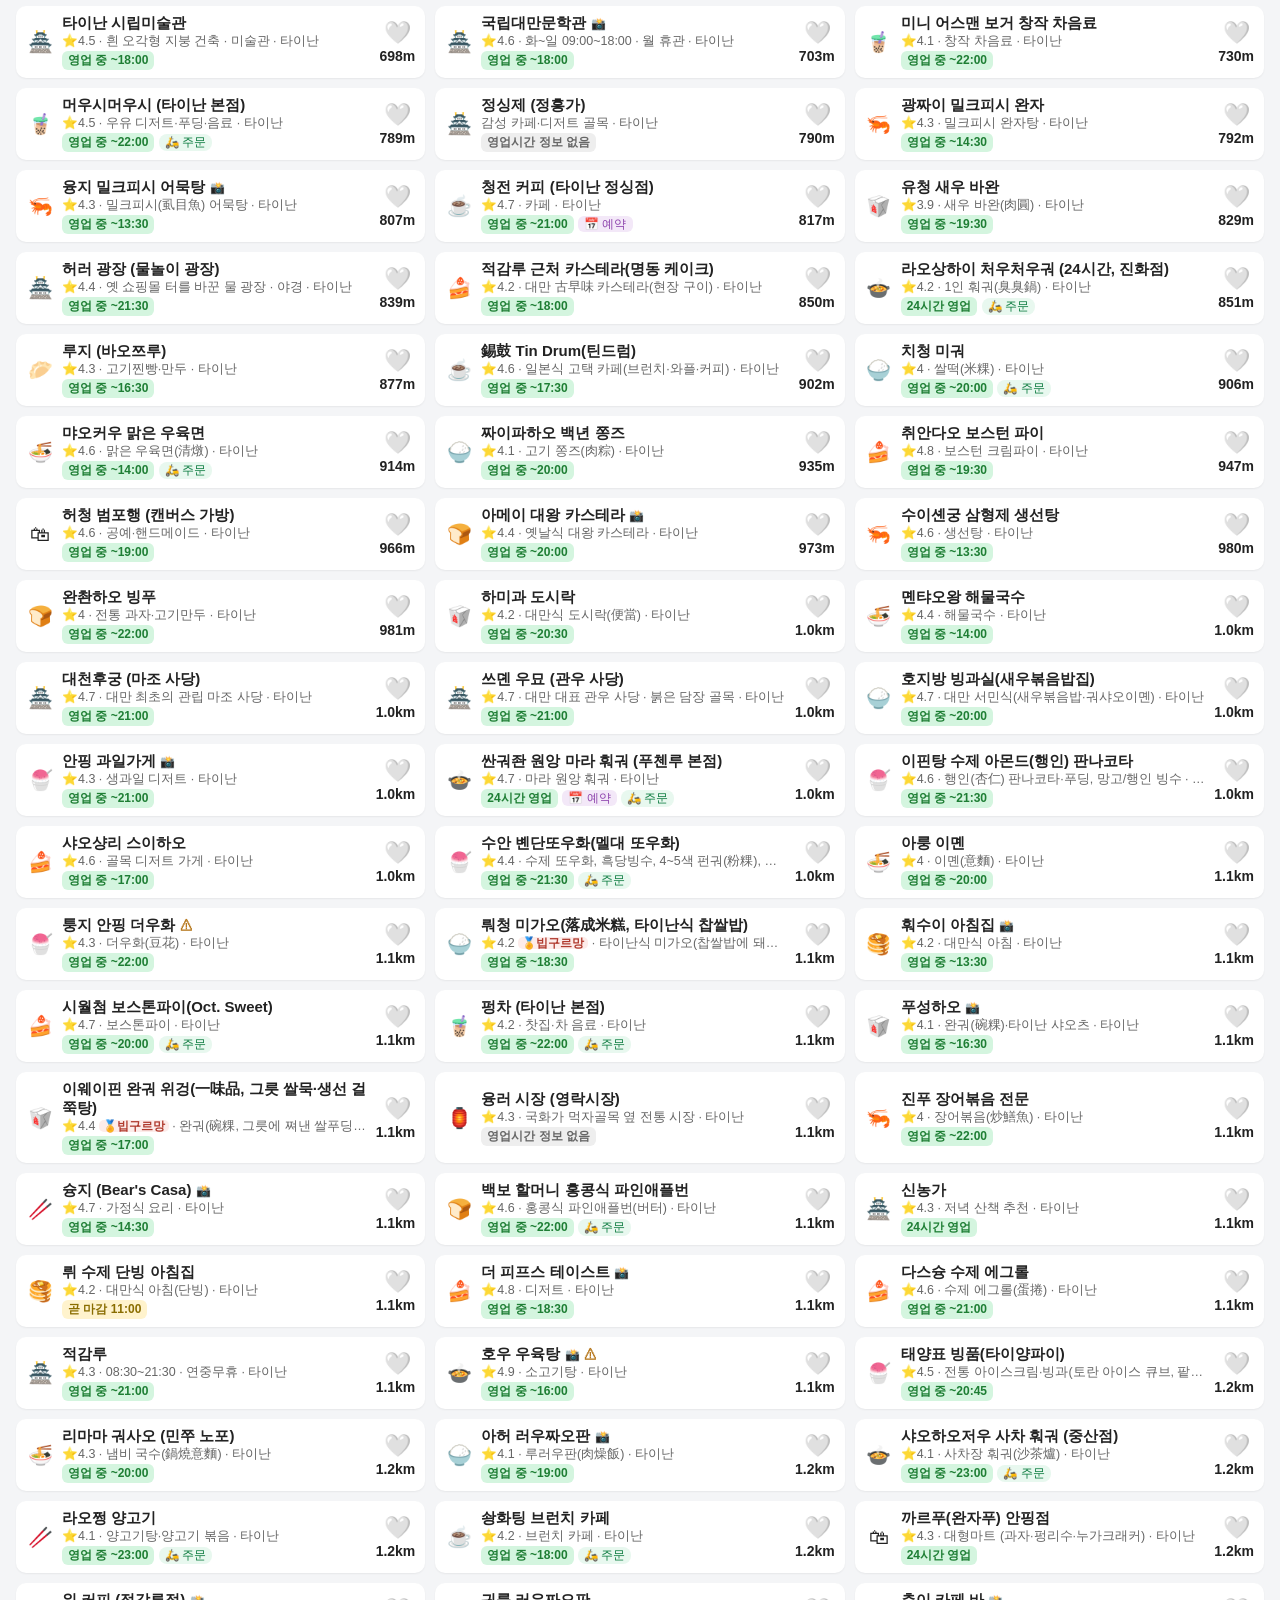
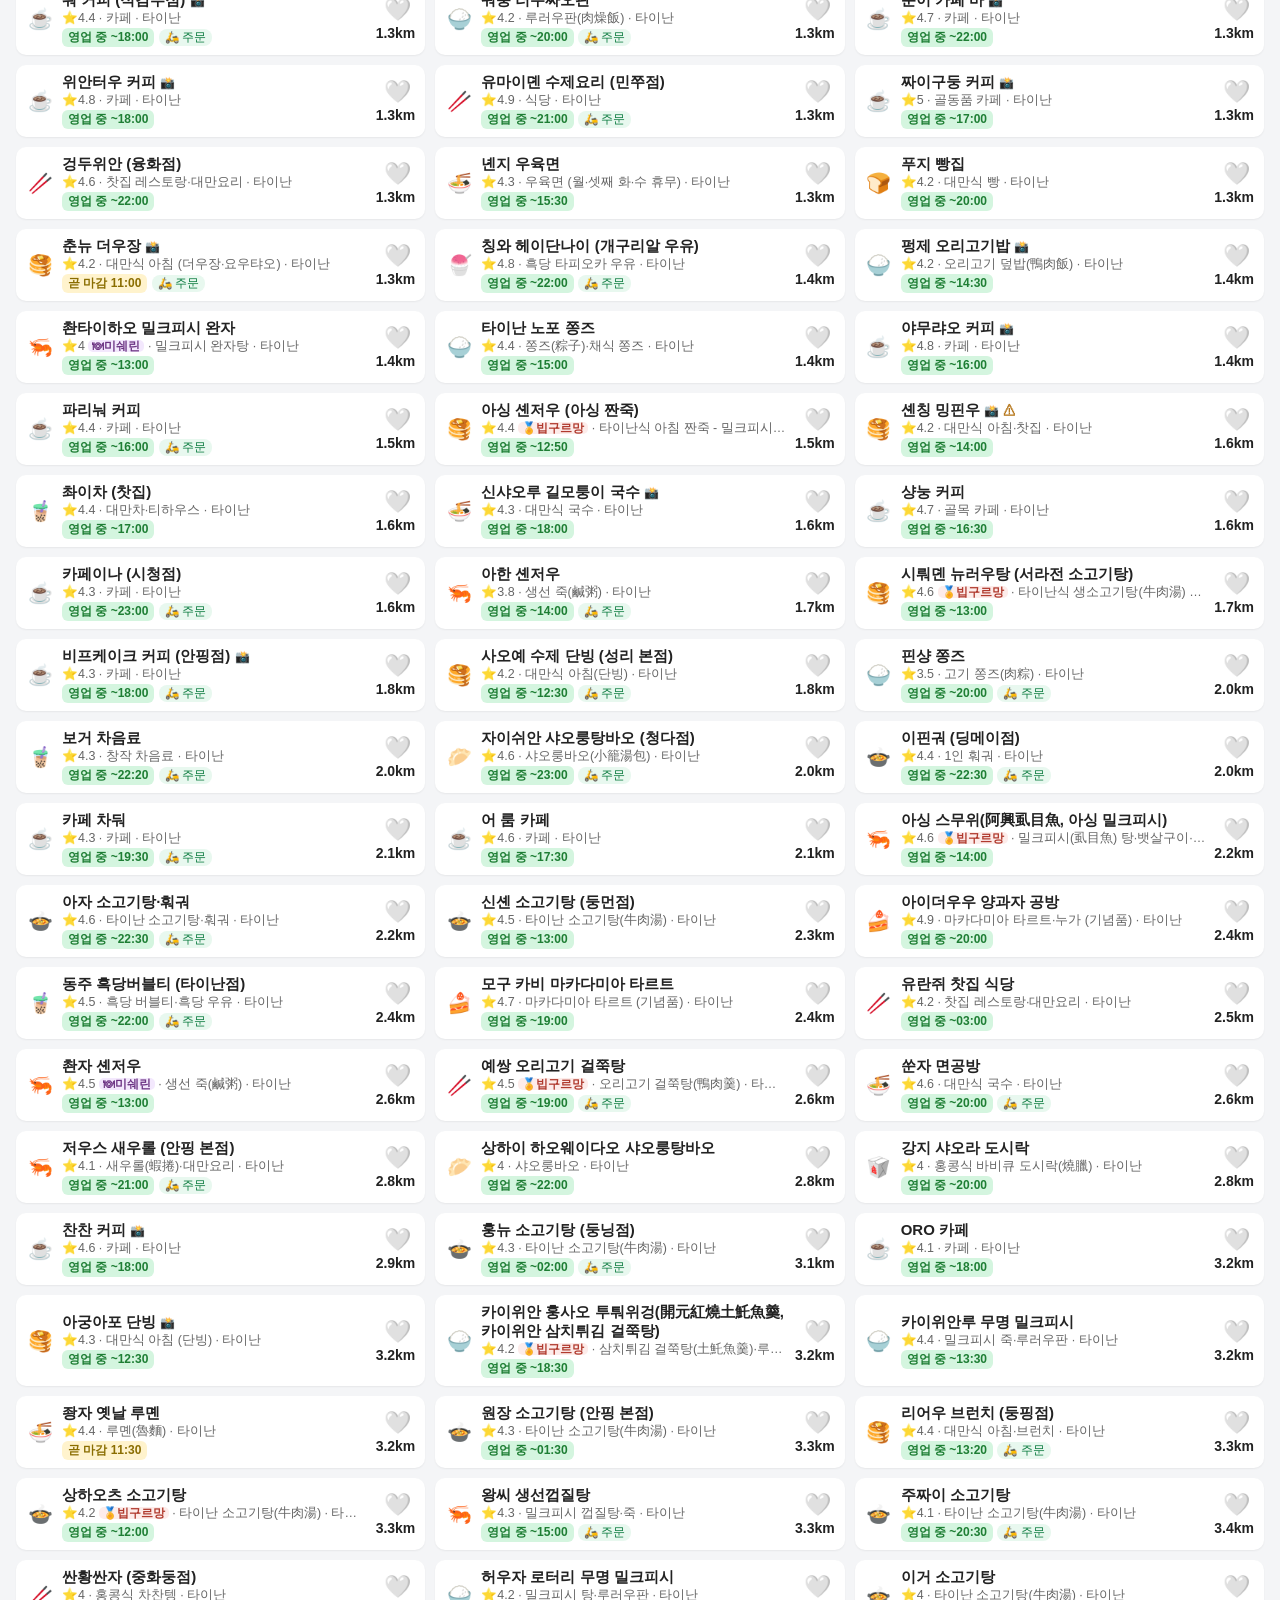
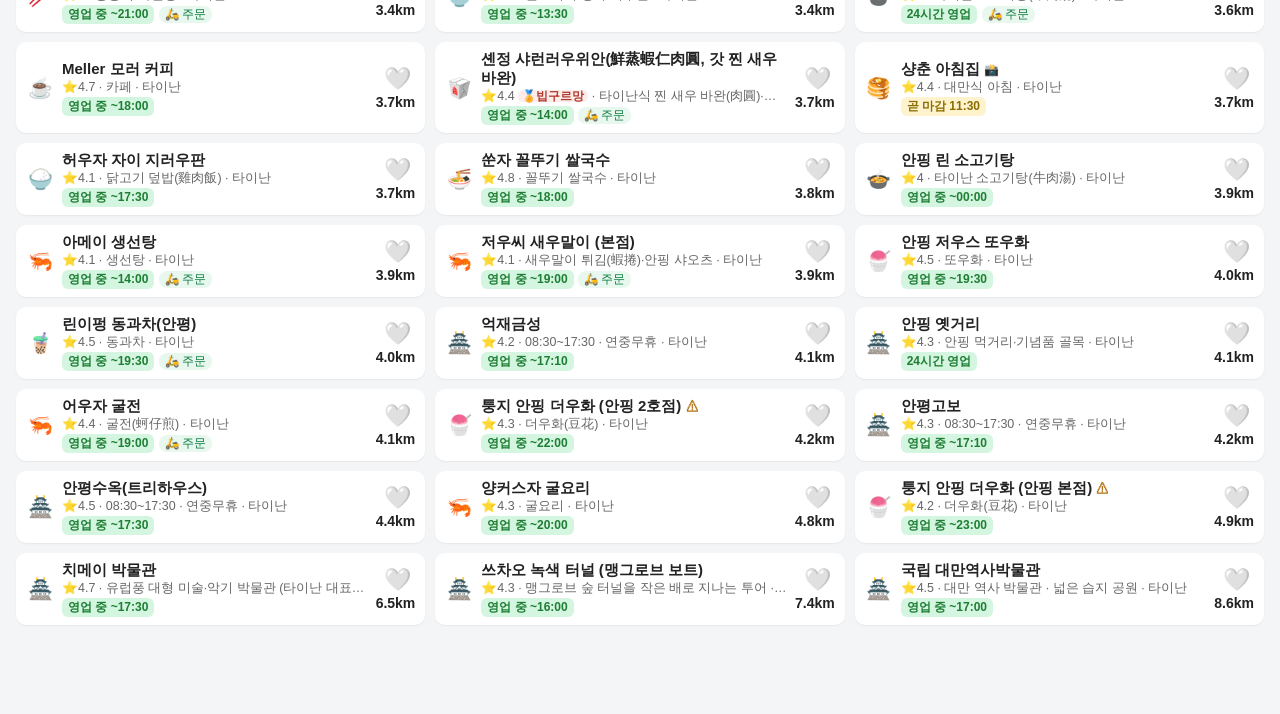
==== commit 8229e0dc: "Add files via upload" ====
--- a/index.html
+++ b/index.html
@@ -9,8 +9,8 @@
 <link rel="manifest" href="manifest.json">
 <link rel="icon" href="icon-192.png">
 <link rel="apple-touch-icon" href="icon-192.png">
-<link rel="stylesheet" href="lib/leaflet.css?v=202611122308">
-<link rel="stylesheet" href="style.css?v=202611122308">
+<link rel="stylesheet" href="lib/leaflet.css?v=202611130543">
+<link rel="stylesheet" href="style.css?v=202611130543">
 </head>
 <body>
 <header id="top">
@@ -131,10 +131,10 @@
 <div id="sortMenu" class="submenu hidden"><div class="subbox"></div></div>
 <div id="subMenu" class="submenu hidden"><div class="subbox"></div></div>
 
-<script src="lib/leaflet.js?v=202611122308"></script>
-<script src="config.js?v=202611122308"></script>
-<script src="phrases.js?v=202611122308"></script>
-<script src="data.js?v=202611122308"></script>
-<script src="app.js?v=202611122308"></script>
+<script src="lib/leaflet.js?v=202611130543"></script>
+<script src="config.js?v=202611130543"></script>
+<script src="phrases.js?v=202611130543"></script>
+<script src="data.js?v=202611130543"></script>
+<script src="app.js?v=202611130543"></script>
 </body>
 </html>
